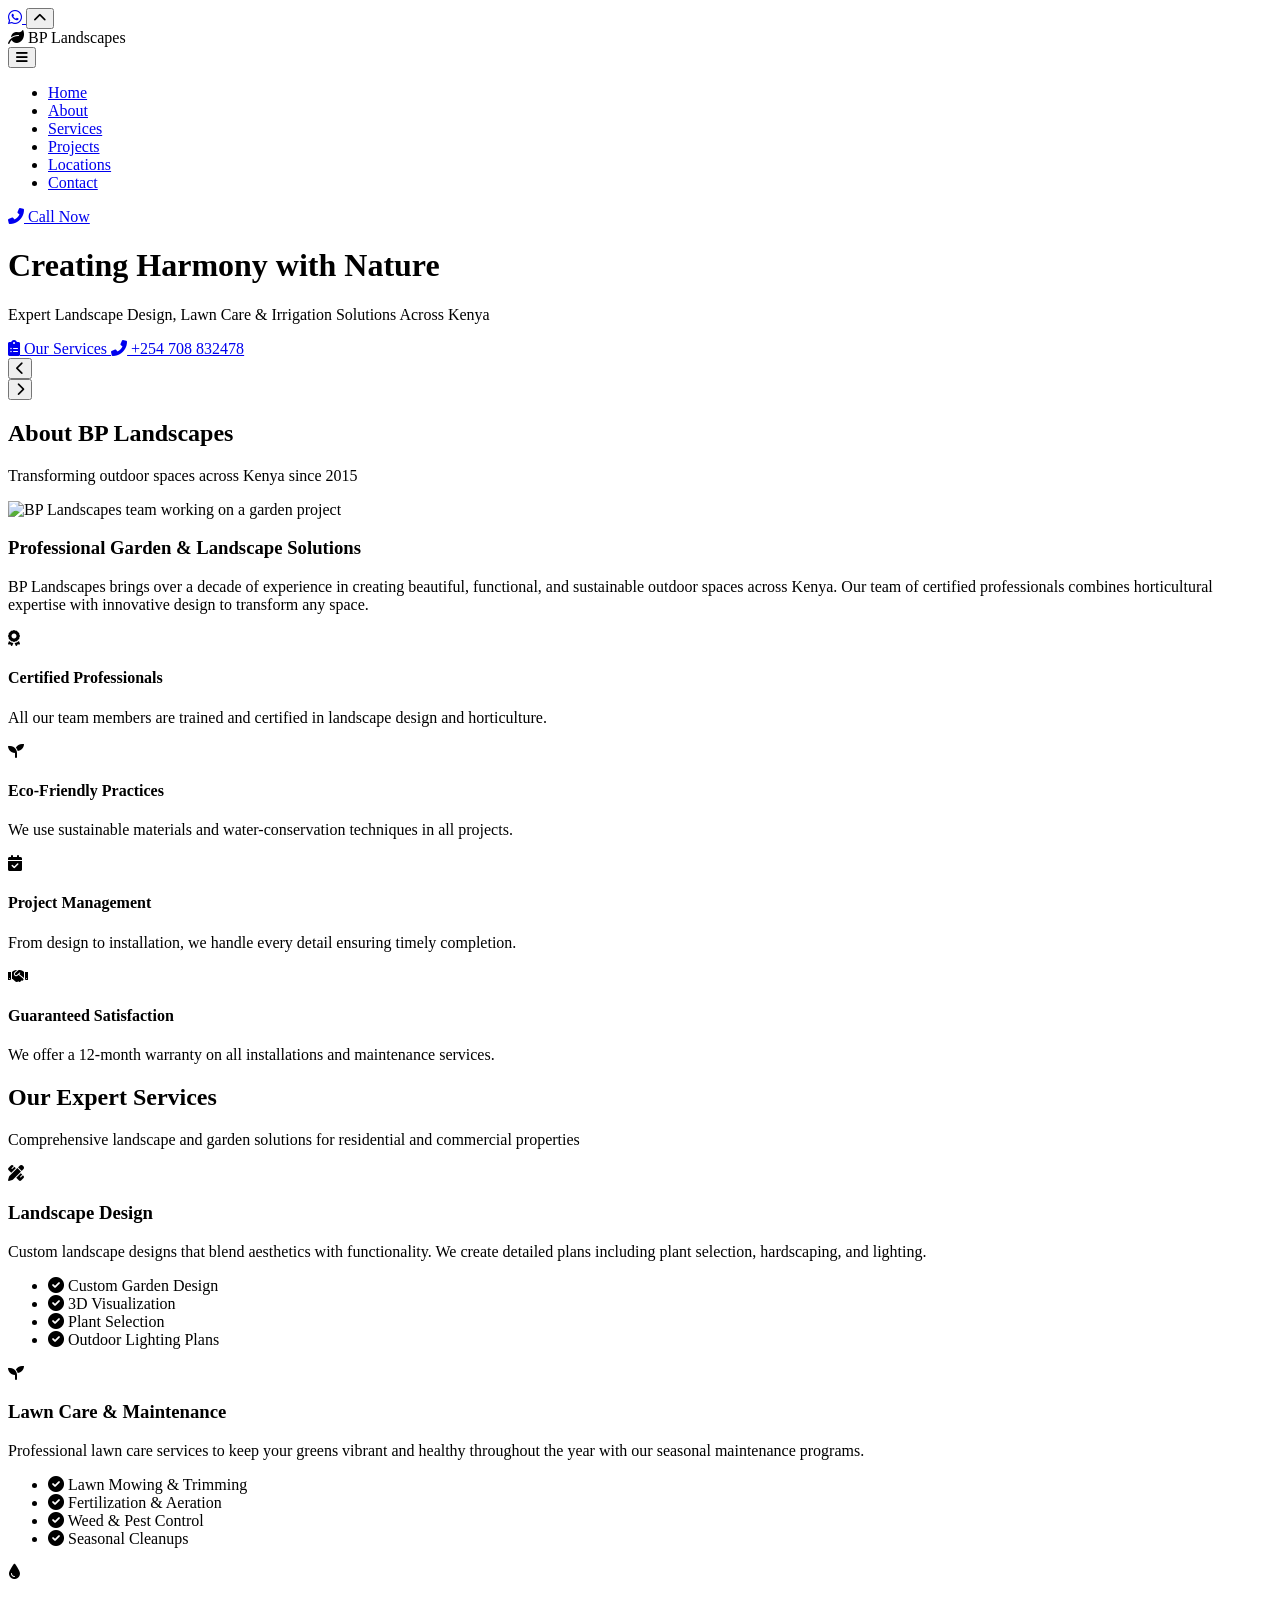
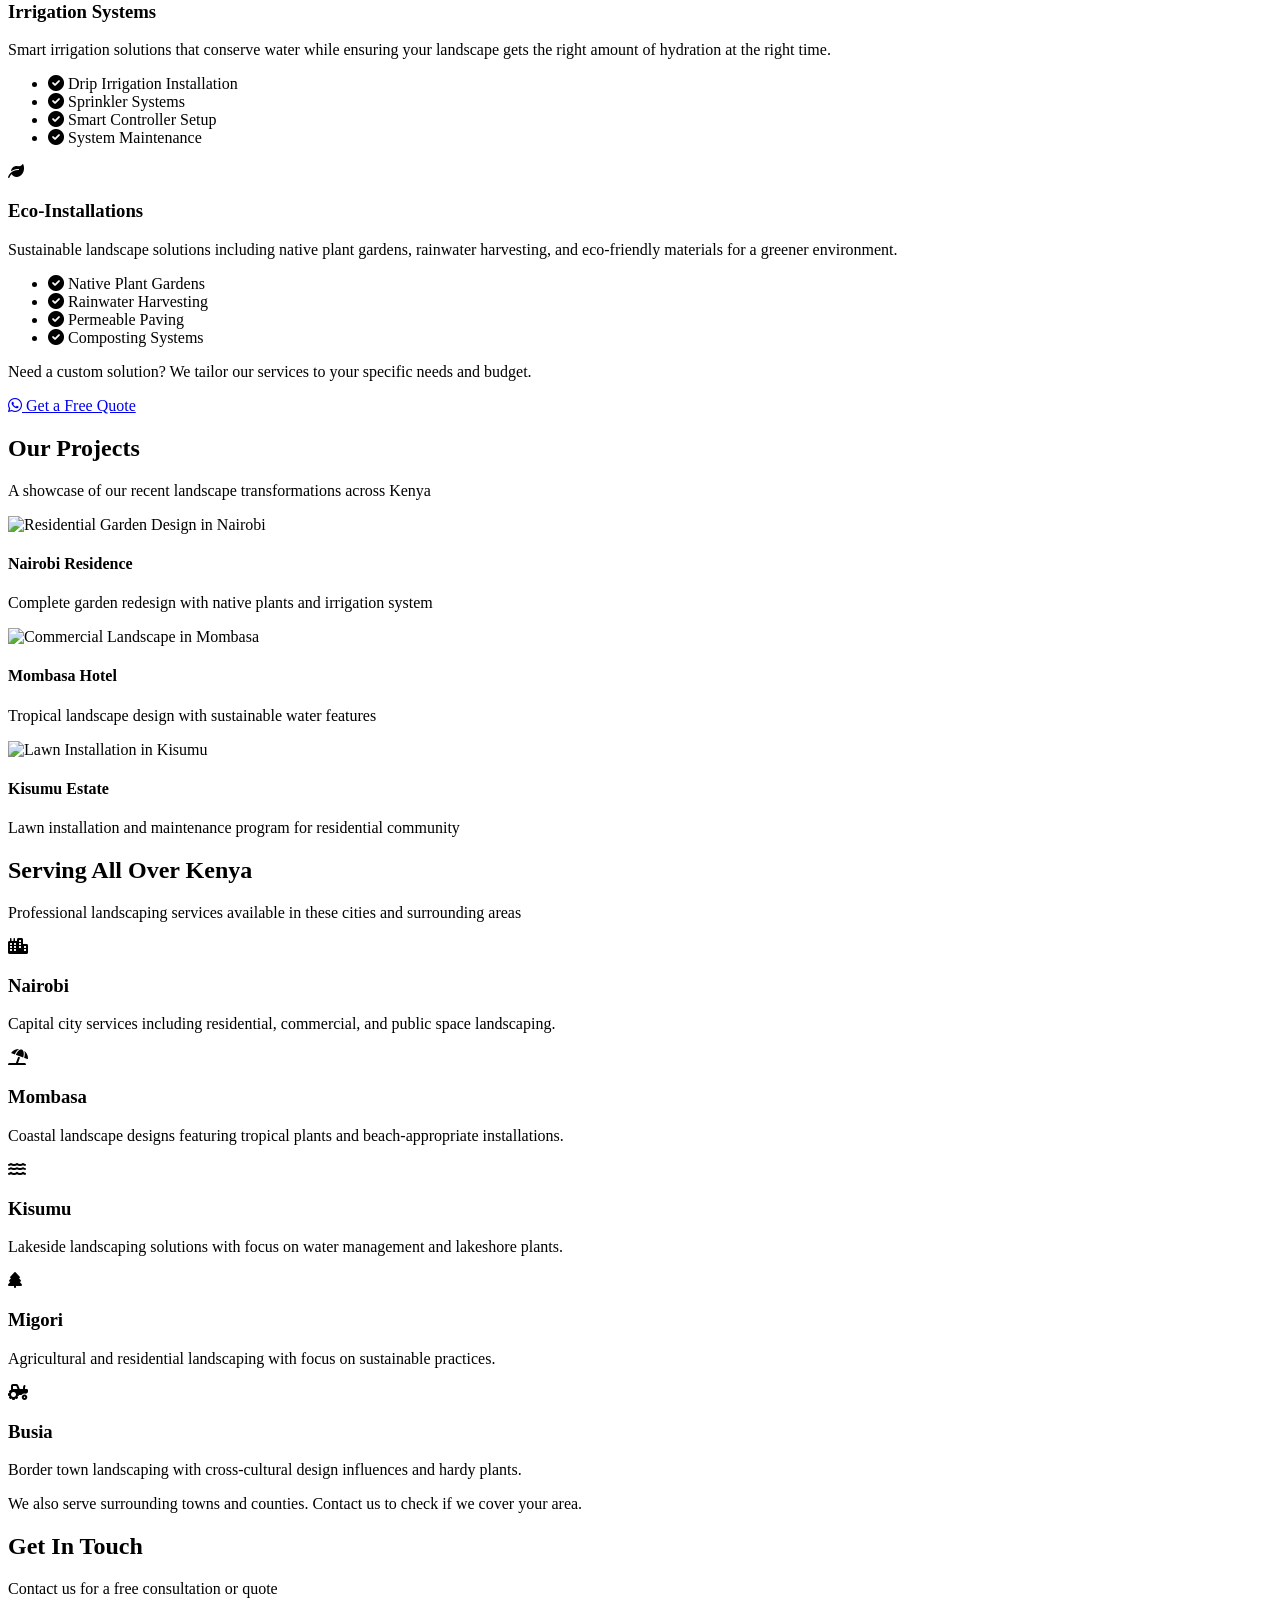
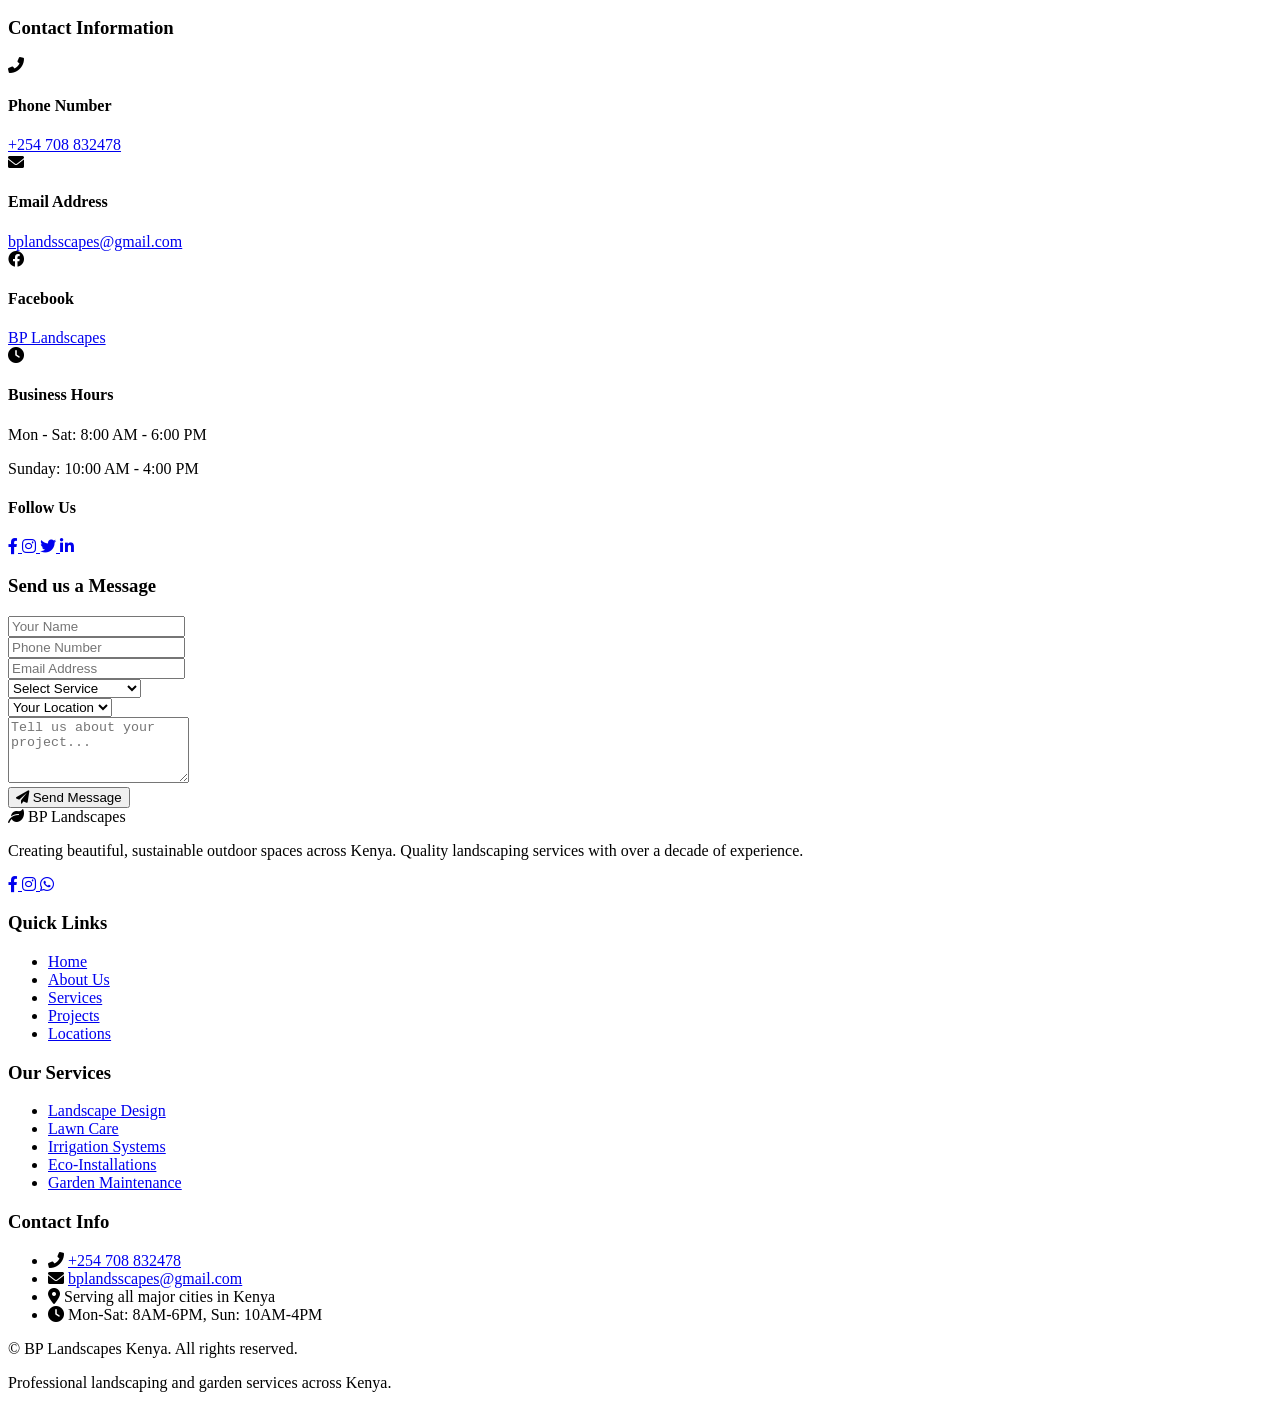
==== index.html @ 26feaac9 "Add initial HTML structure for BP Landscapes website This is a complete HTML document for BP Landsca" ====
<!DOCTYPE html>
<html lang="en">
<head>
    <meta charset="UTF-8">
    <meta name="viewport" content="width=device-width, initial-scale=1.0">
    <title>BP Landscapes | Professional Gardening & Landscape Design Kenya</title>
    <meta name="description" content="Professional landscape design, lawn care, and irrigation services across Kenya. Serving Nairobi, Mombasa, Kisumu, Migori, and Busia.">
    <link rel="stylesheet" href="style.css">
    <link rel="stylesheet" href="https://cdnjs.cloudflare.com/ajax/libs/font-awesome/6.0.0/css/all.min.css">
    <link rel="preconnect" href="https://fonts.googleapis.com">
    <link rel="preconnect" href="https://fonts.gstatic.com" crossorigin>
    <link href="https://fonts.googleapis.com/css2?family=Poppins:wght@300;400;500;600;700;800&family=Open+Sans:wght@300;400;500;600&display=swap" rel="stylesheet">
    <link rel="stylesheet" href="https://cdnjs.cloudflare.com/ajax/libs/animate.css/4.1.1/animate.min.css">
</head>
<body>
    <!-- WhatsApp Floating Button -->
    <a href="https://wa.me/254708832478?text=Hello%20BP%20Landscapes!%20I%20need%20gardening%20services." class="whatsapp-float" target="_blank" aria-label="Chat with us on WhatsApp">
        <i class="fab fa-whatsapp"></i>
    </a>

    <!-- Back to Top Button -->
    <button id="backToTop" class="back-to-top" aria-label="Back to top">
        <i class="fas fa-chevron-up"></i>
    </button>


    <!-- Navigation -->
    <nav id="navbar">
        <div class="nav-container">
            <div class="logo">
                <span class="logo-icon"><i class="fas fa-leaf"></i></span>
                <span class="logo-text">BP <span class="logo-highlight">Landscapes</span></span>
            </div>
            
            <button class="menu-toggle" id="menuToggle" aria-label="Toggle navigation menu">
                <i class="fas fa-bars"></i>
            </button>
            
            <ul class="nav-links" id="navLinks">
                <li><a href="#home" class="nav-link active">Home</a></li>
                <li><a href="#about" class="nav-link">About</a></li>
                <li><a href="#services" class="nav-link">Services</a></li>
                <li><a href="#projects" class="nav-link">Projects</a></li>
                <li><a href="#locations" class="nav-link">Locations</a></li>
                <li><a href="#contact" class="nav-link">Contact</a></li>
            </ul>
            
            <a href="tel:+254708832478" class="cta-nav">
                <i class="fas fa-phone-alt"></i>
                <span>Call Now</span>
            </a>
        </div>
    </nav>

    <!-- Hero Section -->
    <header id="home" class="hero">
        <div class="hero-slider">
            <div class="slide active" style="background-image: url('https://images.pexels.com/photos/21953554/pexels-photo-21953554.jpeg');"></div>
            <div class="slide" style="background-image: url('https://images.pexels.com/photos/7174105/pexels-photo-7174105.jpeg');"></div>
            <div class="slide" style="background-image: url('https://images.pexels.com/photos/4596639/pexels-photo-4596639.jpeg');"></div>
        </div>
        
        <div class="hero-overlay animate__animated animate__fadeIn">
            <h1 class="hero-title">Creating Harmony with <span class="highlight">Nature</span></h1>
            <p class="hero-subtitle">Expert Landscape Design, Lawn Care & Irrigation Solutions Across Kenya</p>
            <div class="hero-btns">
                <a href="#services" class="btn-primary">
                    <i class="fas fa-clipboard-list"></i> Our Services
                </a>
                <a href="tel:+254708832478" class="btn-secondary">
                    <i class="fas fa-phone-alt"></i> +254 708 832478
                </a>
            </div>
        </div>
        
        <div class="slider-controls">
            <button class="slider-btn prev-btn" aria-label="Previous slide">
                <i class="fas fa-chevron-left"></i>
            </button>
            <div class="slider-dots">
                <span class="dot active" data-slide="0"></span>
                <span class="dot" data-slide="1"></span>
                <span class="dot" data-slide="2"></span>
            </div>
            <button class="slider-btn next-btn" aria-label="Next slide">
                <i class="fas fa-chevron-right"></i>
            </button>
        </div>
    </header>

    <!-- About Section -->
    <section id="about" class="section about-section">
        <div class="container">
            <div class="section-header">
                <h2 class="section-title">About <span class="highlight">BP Landscapes</span></h2>
                <p class="section-subtitle">Transforming outdoor spaces across Kenya since 2015</p>
            </div>
            
            <div class="about-content">
                <div class="about-image animate__animated" data-animation="fadeInLeft">
                    <img src="https://images.pexels.com/photos/6509133/pexels-photo-6509133.jpeg" alt="BP Landscapes team working on a garden project">
                </div>
                <div class="about-text animate__animated" data-animation="fadeInRight">
                    <h3>Professional Garden & Landscape Solutions</h3>
                    <p>BP Landscapes brings over a decade of experience in creating beautiful, functional, and sustainable outdoor spaces across Kenya. Our team of certified professionals combines horticultural expertise with innovative design to transform any space.</p>
                    
                    <div class="about-features">
                        <div class="feature">
                            <i class="fas fa-award"></i>
                            <h4>Certified Professionals</h4>
                            <p>All our team members are trained and certified in landscape design and horticulture.</p>
                        </div>
                        <div class="feature">
                            <i class="fas fa-seedling"></i>
                            <h4>Eco-Friendly Practices</h4>
                            <p>We use sustainable materials and water-conservation techniques in all projects.</p>
                        </div>
                        <div class="feature">
                            <i class="fas fa-calendar-check"></i>
                            <h4>Project Management</h4>
                            <p>From design to installation, we handle every detail ensuring timely completion.</p>
                        </div>
                        <div class="feature">
                            <i class="fas fa-handshake"></i>
                            <h4>Guaranteed Satisfaction</h4>
                            <p>We offer a 12-month warranty on all installations and maintenance services.</p>
                        </div>
                    </div>
                </div>
            </div>
        </div>
    </section>

    <!-- Services Section -->
    <section id="services" class="section services-section">
        <div class="container">
            <div class="section-header">
                <h2 class="section-title">Our <span class="highlight">Expert</span> Services</h2>
                <p class="section-subtitle">Comprehensive landscape and garden solutions for residential and commercial properties</p>
            </div>
            
            <div class="services-grid">
                <div class="service-card animate__animated" data-animation="zoomIn">
                    <div class="service-icon">
                        <i class="fas fa-pencil-ruler"></i>
                    </div>
                    <h3>Landscape Design</h3>
                    <p>Custom landscape designs that blend aesthetics with functionality. We create detailed plans including plant selection, hardscaping, and lighting.</p>
                    <ul class="service-list">
                        <li><i class="fas fa-check-circle"></i> Custom Garden Design</li>
                        <li><i class="fas fa-check-circle"></i> 3D Visualization</li>
                        <li><i class="fas fa-check-circle"></i> Plant Selection</li>
                        <li><i class="fas fa-check-circle"></i> Outdoor Lighting Plans</li>
                    </ul>
                </div>
                
                <div class="service-card animate__animated" data-animation="zoomIn" data-animation-delay="200">
                    <div class="service-icon">
                        <i class="fas fa-seedling"></i>
                    </div>
                    <h3>Lawn Care & Maintenance</h3>
                    <p>Professional lawn care services to keep your greens vibrant and healthy throughout the year with our seasonal maintenance programs.</p>
                    <ul class="service-list">
                        <li><i class="fas fa-check-circle"></i> Lawn Mowing & Trimming</li>
                        <li><i class="fas fa-check-circle"></i> Fertilization & Aeration</li>
                        <li><i class="fas fa-check-circle"></i> Weed & Pest Control</li>
                        <li><i class="fas fa-check-circle"></i> Seasonal Cleanups</li>
                    </ul>
                </div>
                
                <div class="service-card animate__animated" data-animation="zoomIn" data-animation-delay="400">
                    <div class="service-icon">
                        <i class="fas fa-tint"></i>
                    </div>
                    <h3>Irrigation Systems</h3>
                    <p>Smart irrigation solutions that conserve water while ensuring your landscape gets the right amount of hydration at the right time.</p>
                    <ul class="service-list">
                        <li><i class="fas fa-check-circle"></i> Drip Irrigation Installation</li>
                        <li><i class="fas fa-check-circle"></i> Sprinkler Systems</li>
                        <li><i class="fas fa-check-circle"></i> Smart Controller Setup</li>
                        <li><i class="fas fa-check-circle"></i> System Maintenance</li>
                    </ul>
                </div>
                
                <div class="service-card animate__animated" data-animation="zoomIn" data-animation-delay="600">
                    <div class="service-icon">
                        <i class="fas fa-leaf"></i>
                    </div>
                    <h3>Eco-Installations</h3>
                    <p>Sustainable landscape solutions including native plant gardens, rainwater harvesting, and eco-friendly materials for a greener environment.</p>
                    <ul class="service-list">
                        <li><i class="fas fa-check-circle"></i> Native Plant Gardens</li>
                        <li><i class="fas fa-check-circle"></i> Rainwater Harvesting</li>
                        <li><i class="fas fa-check-circle"></i> Permeable Paving</li>
                        <li><i class="fas fa-check-circle"></i> Composting Systems</li>
                    </ul>
                </div>
            </div>
            
            <div class="services-cta">
                <p>Need a custom solution? We tailor our services to your specific needs and budget.</p>
                <a href="https://wa.me/254708832478" class="btn-primary">
                    <i class="fab fa-whatsapp"></i> Get a Free Quote
                </a>
            </div>
        </div>
    </section>

    <!-- Projects Gallery -->
    <section id="projects" class="section projects-section">
        <div class="container">
            <div class="section-header">
                <h2 class="section-title">Our <span class="highlight">Projects</span></h2>
                <p class="section-subtitle">A showcase of our recent landscape transformations across Kenya</p>
            </div>
            
            <div class="projects-grid">
                <div class="project-card animate__animated" data-animation="fadeInUp">
                    <div class="project-image">
                        <img src="https://images.unsplash.com/photo-1585320806297-9794b3e4eeae?ixlib=rb-4.0.3&ixid=M3wxMjA3fDB8MHxwaG90by1wYWdlfHx8fGVufDB8fHx8fA%3D%3D&auto=format&fit=crop&w=2080&q=80" alt="Residential Garden Design in Nairobi">
                        <div class="project-overlay">
                            <h4>Nairobi Residence</h4>
                            <p>Complete garden redesign with native plants and irrigation system</p>
                        </div>
                    </div>
                </div>
                
                <div class="project-card animate__animated" data-animation="fadeInUp" data-animation-delay="200">
                    <div class="project-image">
                        <img src="https://images.pexels.com/photos/7656745/pexels-photo-7656745.jpeg" alt="Commercial Landscape in Mombasa">
                        <div class="project-overlay">
                            <h4>Mombasa Hotel</h4>
                            <p>Tropical landscape design with sustainable water features</p>
                        </div>
                    </div>
                </div>
                
                <div class="project-card animate__animated" data-animation="fadeInUp" data-animation-delay="400">
                    <div class="project-image">
                        <img src="https://images.pexels.com/photos/4207905/pexels-photo-4207905.jpeg" alt="Lawn Installation in Kisumu">
                        <div class="project-overlay">
                            <h4>Kisumu Estate</h4>
                            <p>Lawn installation and maintenance program for residential community</p>
                        </div>
                    </div>
                </div>
            </div>
        </div>
    </section>

    <!-- Locations Section -->
    <section id="locations" class="section locations-section">
        <div class="container">
            <div class="section-header">
                <h2 class="section-title">Serving <span class="highlight">All Over</span> Kenya</h2>
                <p class="section-subtitle">Professional landscaping services available in these cities and surrounding areas</p>
            </div>
            
            <div class="locations-grid">
                <div class="location-card animate__animated" data-animation="flipInY">
                    <div class="location-icon">
                        <i class="fas fa-city"></i>
                    </div>
                    <h3>Nairobi</h3>
                    <p>Capital city services including residential, commercial, and public space landscaping.</p>
                </div>
                
                <div class="location-card animate__animated" data-animation="flipInY" data-animation-delay="200">
                    <div class="location-icon">
                        <i class="fas fa-umbrella-beach"></i>
                    </div>
                    <h3>Mombasa</h3>
                    <p>Coastal landscape designs featuring tropical plants and beach-appropriate installations.</p>
                </div>
                
                <div class="location-card animate__animated" data-animation="flipInY" data-animation-delay="400">
                    <div class="location-icon">
                        <i class="fas fa-water"></i>
                    </div>
                    <h3>Kisumu</h3>
                    <p>Lakeside landscaping solutions with focus on water management and lakeshore plants.</p>
                </div>
                
                <div class="location-card animate__animated" data-animation="flipInY" data-animation-delay="600">
                    <div class="location-icon">
                        <i class="fas fa-tree"></i>
                    </div>
                    <h3>Migori</h3>
                    <p>Agricultural and residential landscaping with focus on sustainable practices.</p>
                </div>
                
                <div class="location-card animate__animated" data-animation="flipInY" data-animation-delay="800">
                    <div class="location-icon">
                        <i class="fas fa-tractor"></i>
                    </div>
                    <h3>Busia</h3>
                    <p>Border town landscaping with cross-cultural design influences and hardy plants.</p>
                </div>
            </div>
            
            <div class="locations-cta">
                <p>We also serve surrounding towns and counties. Contact us to check if we cover your area.</p>
            </div>
        </div>
    </section>

    <!-- Contact Section -->
    <section id="contact" class="section contact-section">
        <div class="container">
            <div class="section-header">
                <h2 class="section-title">Get In <span class="highlight">Touch</span></h2>
                <p class="section-subtitle">Contact us for a free consultation or quote</p>
            </div>
            
            <div class="contact-content">
                <div class="contact-info animate__animated" data-animation="fadeInLeft">
                    <h3>Contact Information</h3>
                    <div class="contact-details">
                        <div class="contact-item">
                            <i class="fas fa-phone-alt"></i>
                            <div>
                                <h4>Phone Number</h4>
                                <a href="tel:+254708832478">+254 708 832478</a>
                            </div>
                        </div>
                        
                        <div class="contact-item">
                            <i class="fas fa-envelope"></i>
                            <div>
                                <h4>Email Address</h4>
                                <a href="mailto:bplandsscapes@gmail.com">bplandsscapes@gmail.com</a>
                            </div>
                        </div>
                        
                        <div class="contact-item">
                            <i class="fab fa-facebook"></i>
                            <div>
                                <h4>Facebook</h4>
                                <a href="https://facebook.com" target="_blank">BP Landscapes</a>
                            </div>
                        </div>
                        
                        <div class="contact-item">
                            <i class="fas fa-clock"></i>
                            <div>
                                <h4>Business Hours</h4>
                                <p>Mon - Sat: 8:00 AM - 6:00 PM</p>
                                <p>Sunday: 10:00 AM - 4:00 PM</p>
                            </div>
                        </div>
                    </div>
                    
                    <div class="contact-social">
                        <h4>Follow Us</h4>
                        <div class="social-icons">
                            <a href="https://facebook.com" target="_blank" aria-label="Facebook">
                                <i class="fab fa-facebook-f"></i>
                            </a>
                            <a href="https://instagram.com" target="_blank" aria-label="Instagram">
                                <i class="fab fa-instagram"></i>
                            </a>
                            <a href="https://twitter.com" target="_blank" aria-label="Twitter">
                                <i class="fab fa-twitter"></i>
                            </a>
                            <a href="https://linkedin.com" target="_blank" aria-label="LinkedIn">
                                <i class="fab fa-linkedin-in"></i>
                            </a>
                        </div>
                    </div>
                </div>
                
                <div class="contact-form animate__animated" data-animation="fadeInRight">
                    <h3>Send us a Message</h3>
                    <form id="contactForm">
                        <div class="form-group">
                            <input type="text" id="name" placeholder="Your Name" required>
                        </div>
                        
                        <div class="form-group">
                            <input type="tel" id="phone" placeholder="Phone Number" required>
                        </div>
                        
                        <div class="form-group">
                            <input type="email" id="email" placeholder="Email Address" required>
                        </div>
                        
                        <div class="form-group">
                            <select id="service" required>
                                <option value="" disabled selected>Select Service</option>
                                <option value="design">Landscape Design</option>
                                <option value="lawn">Lawn Care</option>
                                <option value="irrigation">Irrigation System</option>
                                <option value="eco">Eco-Installations</option>
                                <option value="other">Other</option>
                            </select>
                        </div>
                        
                        <div class="form-group">
                            <select id="location" required>
                                <option value="" disabled selected>Your Location</option>
                                <option value="nairobi">Nairobi</option>
                                <option value="mombasa">Mombasa</option>
                                <option value="kisumu">Kisumu</option>
                                <option value="migori">Migori</option>
                                <option value="busia">Busia</option>
                                <option value="other">Other</option>
                            </select>
                        </div>
                        
                        <div class="form-group">
                            <textarea id="message" rows="4" placeholder="Tell us about your project..."></textarea>
                        </div>
                        
                        <button type="submit" class="btn-primary">
                            <i class="fas fa-paper-plane"></i> Send Message
                        </button>
                    </form>
                </div>
            </div>
        </div>
    </section>

    <!-- Footer -->
    <footer class="footer">
        <div class="container">
            <div class="footer-content">
                <div class="footer-column">
                    <div class="footer-logo">
                        <i class="fas fa-leaf"></i>
                        <span>BP <span class="logo-highlight">Landscapes</span></span>
                    </div>
                    <p>Creating beautiful, sustainable outdoor spaces across Kenya. Quality landscaping services with over a decade of experience.</p>
                    <div class="footer-social">
                        <a href="https://facebook.com" target="_blank" aria-label="Facebook">
                            <i class="fab fa-facebook-f"></i>
                        </a>
                        <a href="https://instagram.com" target="_blank" aria-label="Instagram">
                            <i class="fab fa-instagram"></i>
                        </a>
                        <a href="https://wa.me/254708832478" target="_blank" aria-label="WhatsApp">
                            <i class="fab fa-whatsapp"></i>
                        </a>
                    </div>
                </div>
                
                <div class="footer-column">
                    <h3>Quick Links</h3>
                    <ul class="footer-links">
                        <li><a href="#home">Home</a></li>
                        <li><a href="#about">About Us</a></li>
                        <li><a href="#services">Services</a></li>
                        <li><a href="#projects">Projects</a></li>
                        <li><a href="#locations">Locations</a></li>
                    </ul>
                </div>
                
                <div class="footer-column">
                    <h3>Our Services</h3>
                    <ul class="footer-links">
                        <li><a href="#services">Landscape Design</a></li>
                        <li><a href="#services">Lawn Care</a></li>
                        <li><a href="#services">Irrigation Systems</a></li>
                        <li><a href="#services">Eco-Installations</a></li>
                        <li><a href="#services">Garden Maintenance</a></li>
                    </ul>
                </div>
                
                <div class="footer-column">
                    <h3>Contact Info</h3>
                    <ul class="footer-contact">
                        <li><i class="fas fa-phone-alt"></i> <a href="tel:+254708832478">+254 708 832478</a></li>
                        <li><i class="fas fa-envelope"></i> <a href="mailto:bplandsscapes@gmail.com">bplandsscapes@gmail.com</a></li>
                        <li><i class="fas fa-map-marker-alt"></i> Serving all major cities in Kenya</li>
                        <li><i class="fas fa-clock"></i> Mon-Sat: 8AM-6PM, Sun: 10AM-4PM</li>
                    </ul>
                </div>
            </div>
            
            <div class="footer-bottom">
                <p>&copy; <span id="currentYear"></span> BP Landscapes Kenya. All rights reserved.</p>
                <p>Professional landscaping and garden services across Kenya.</p>
            </div>
        </div>
    </footer>

    <script src="main.js"></script>
</body>
</html>
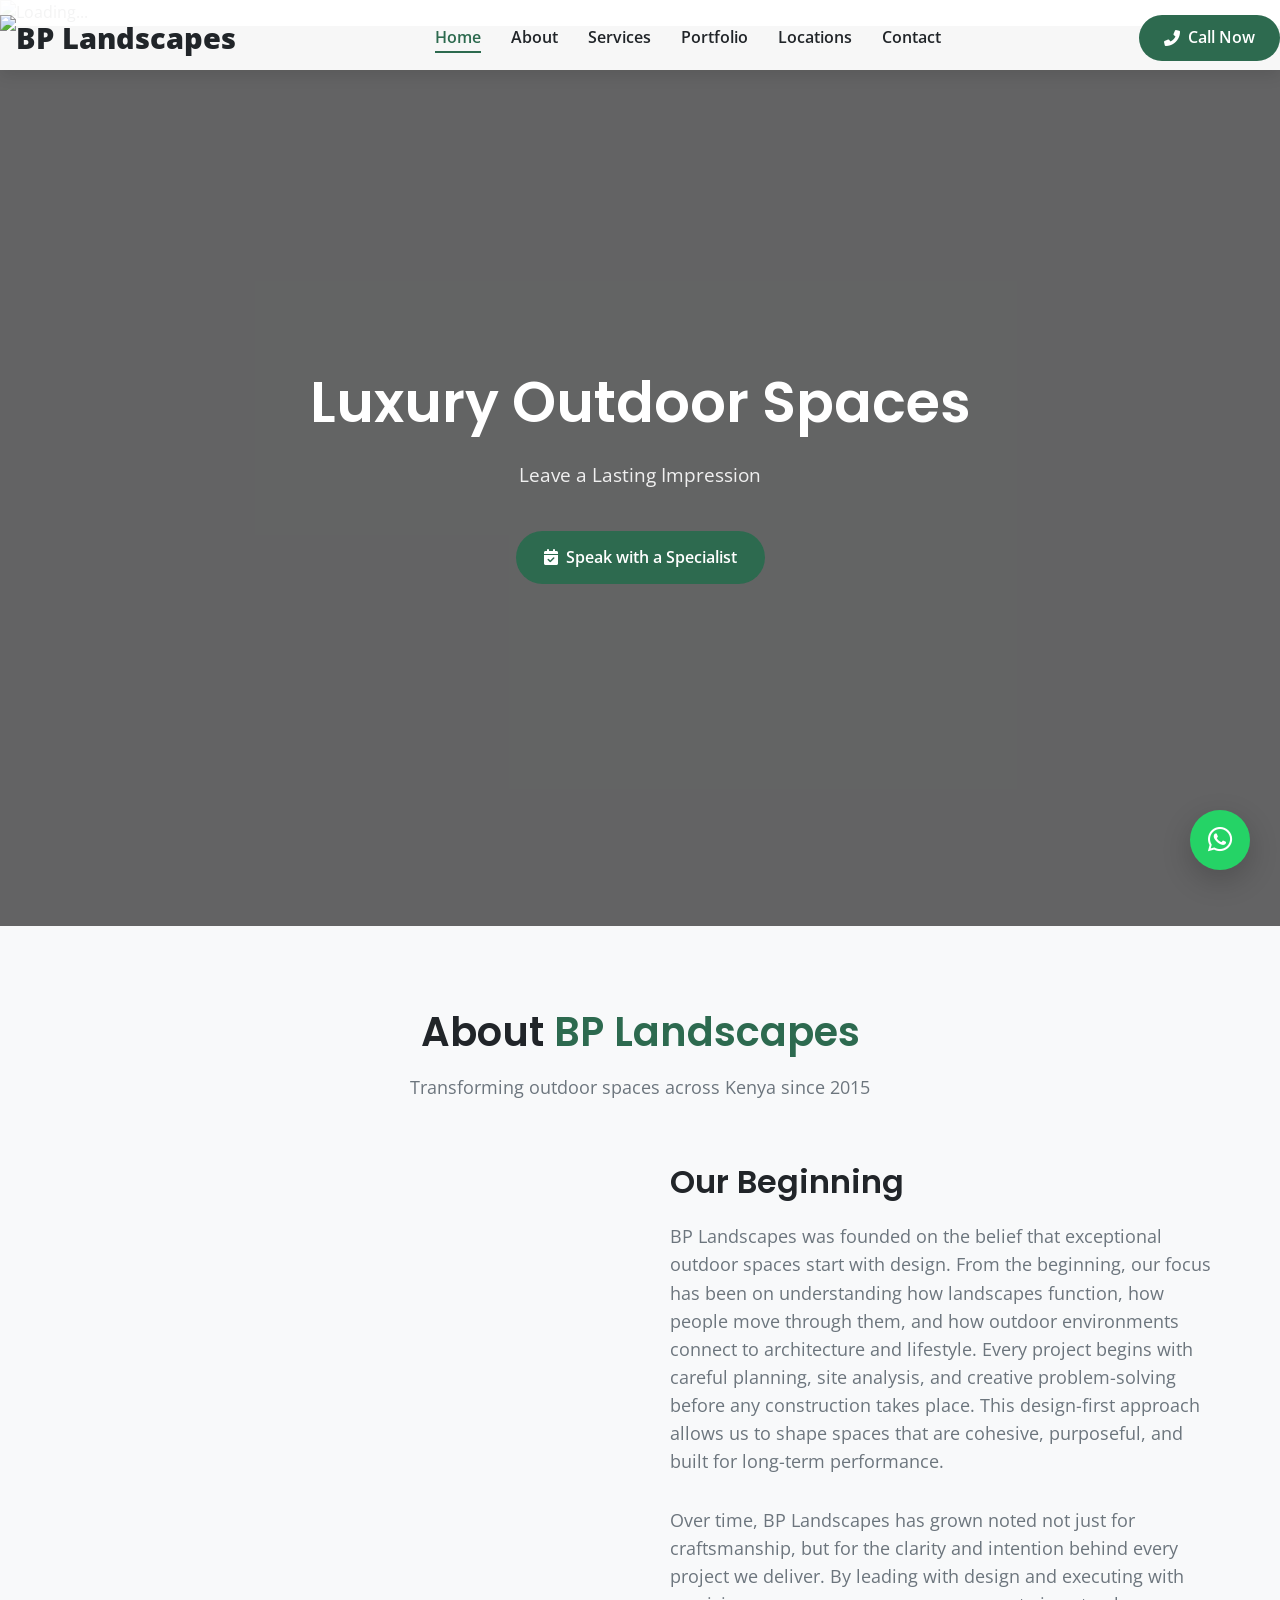
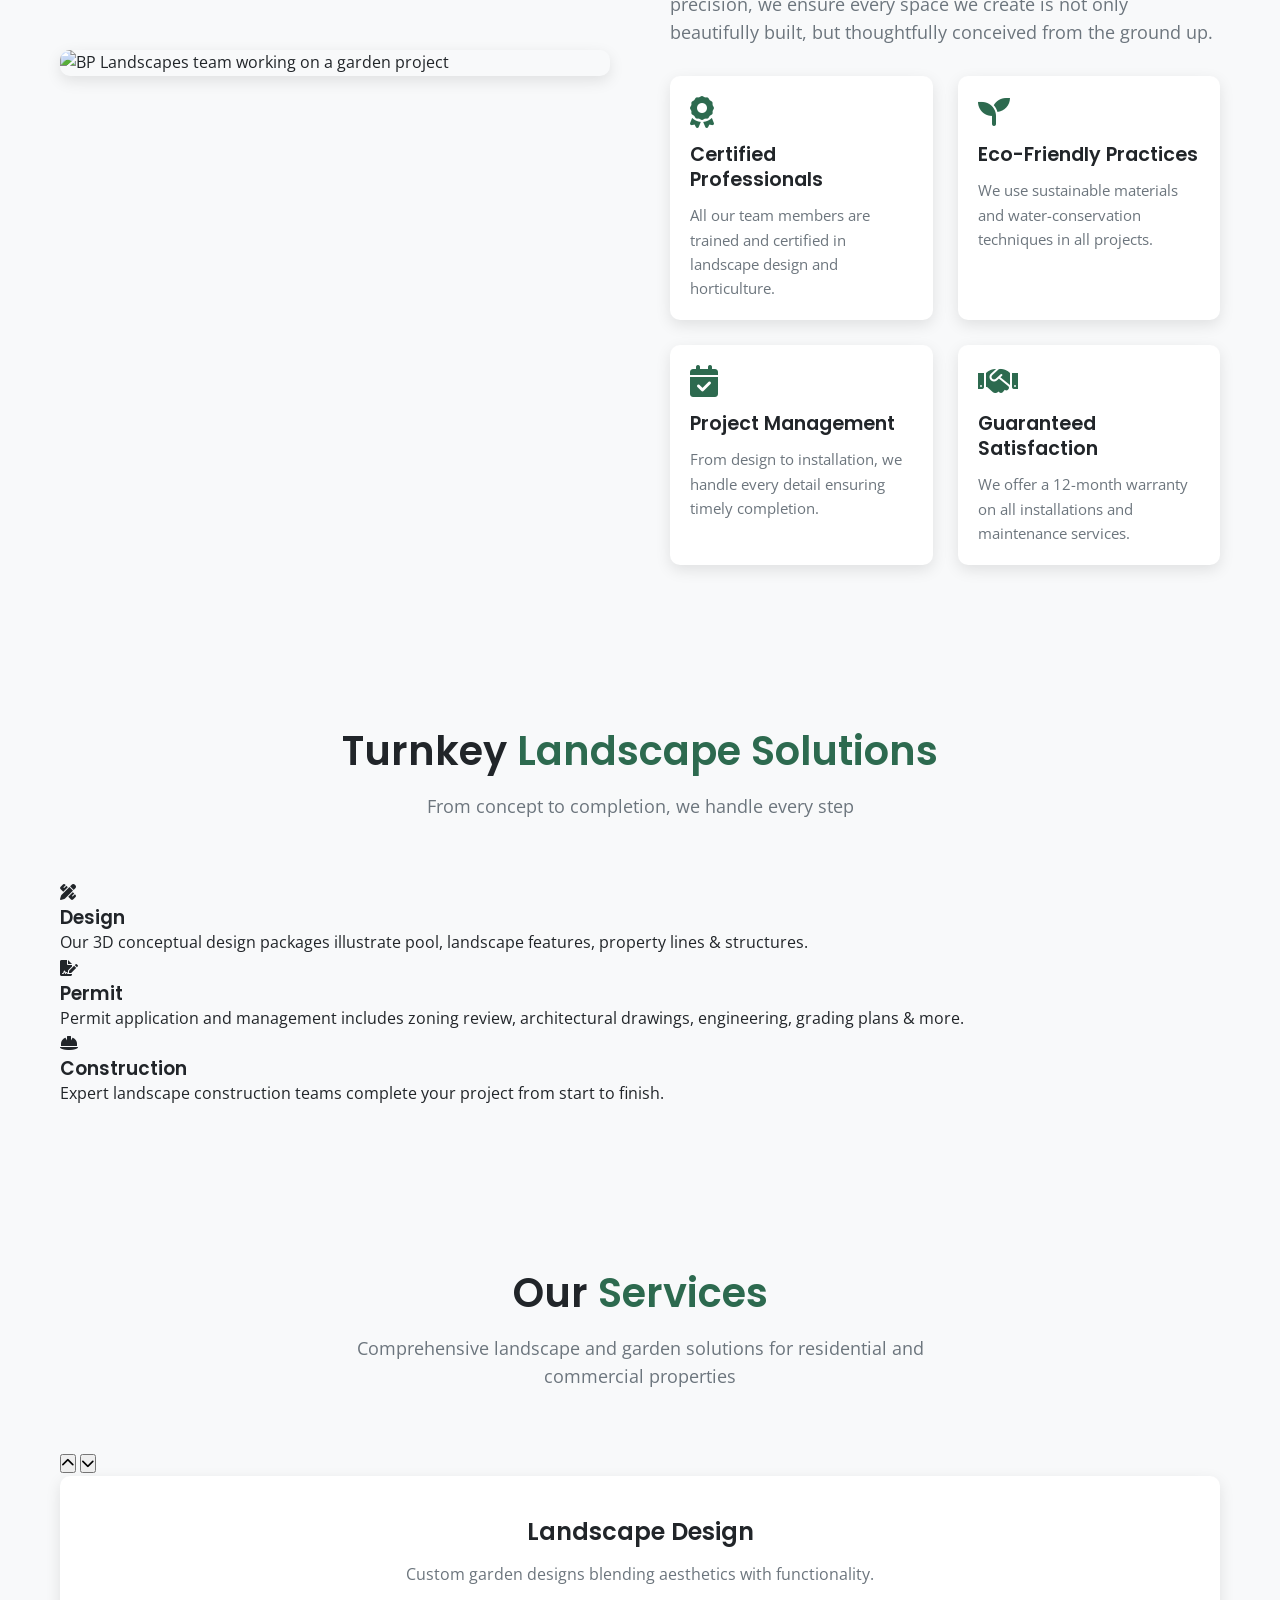
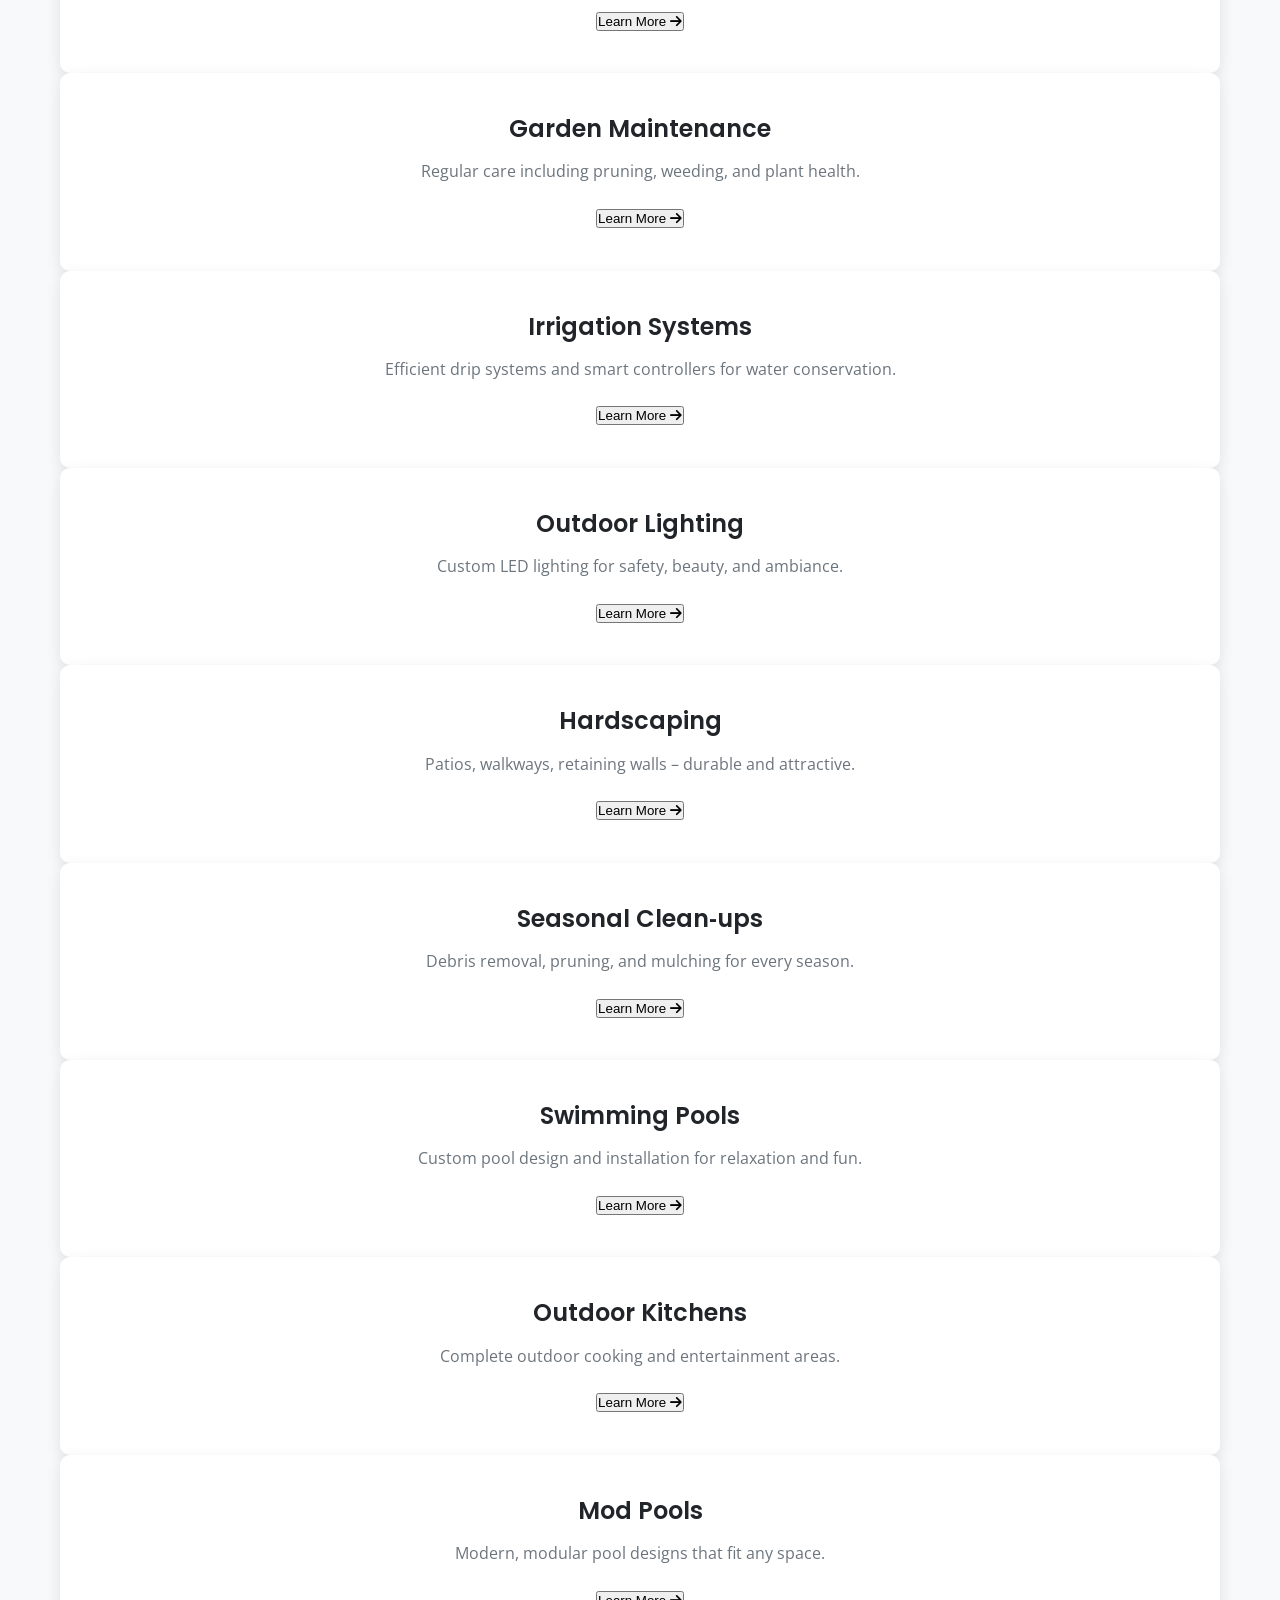
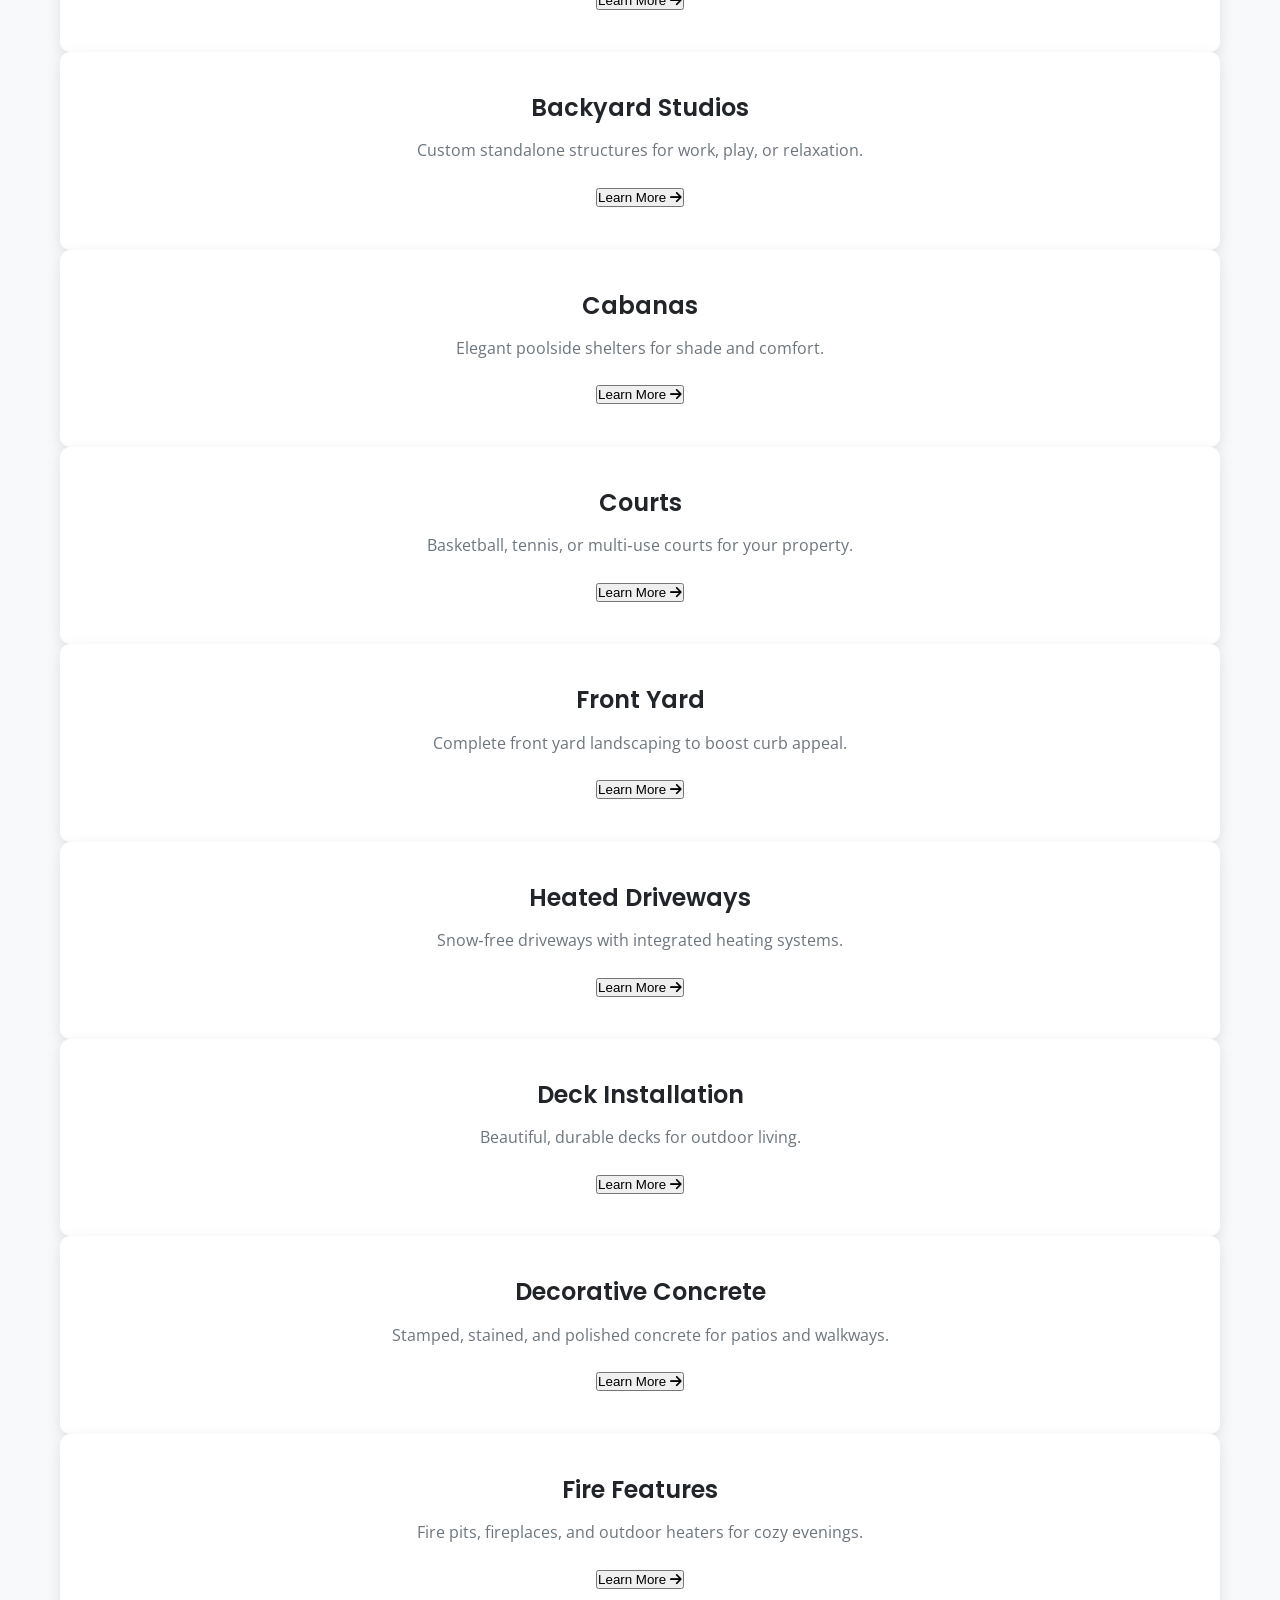
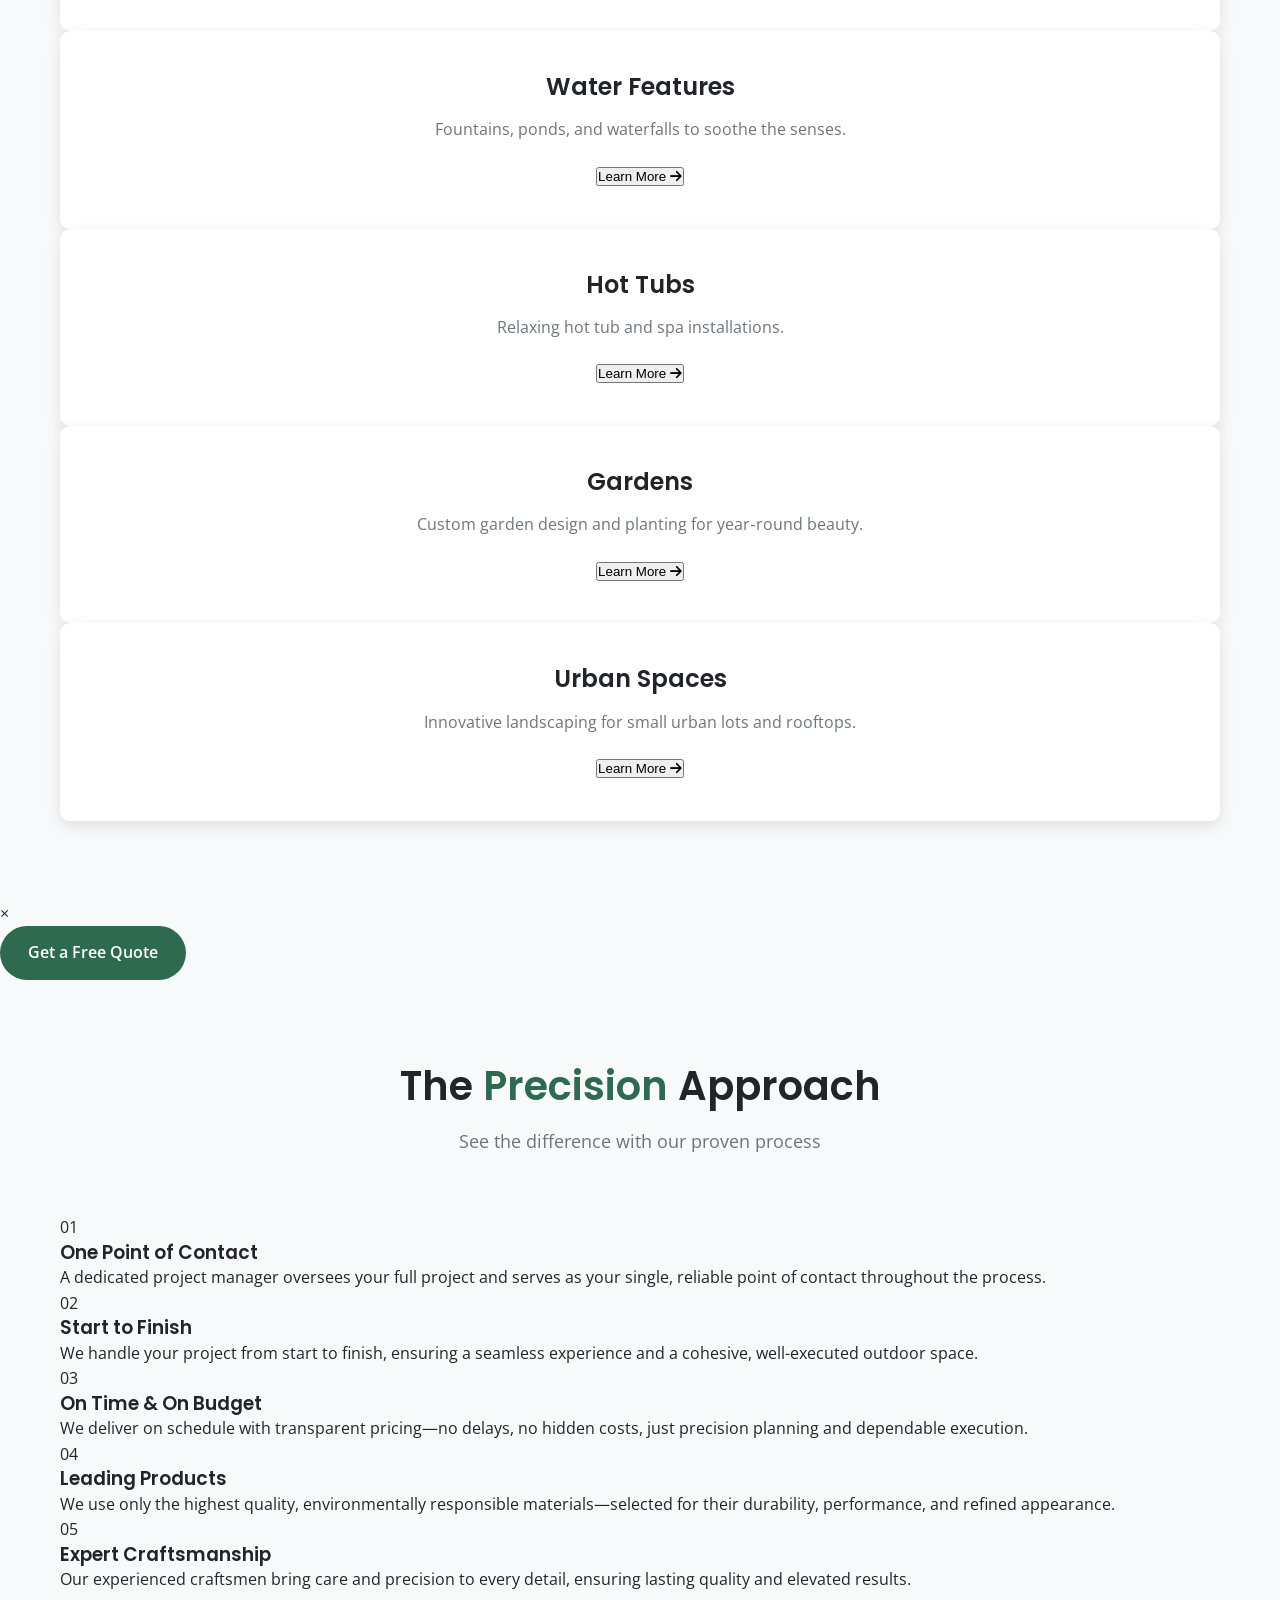
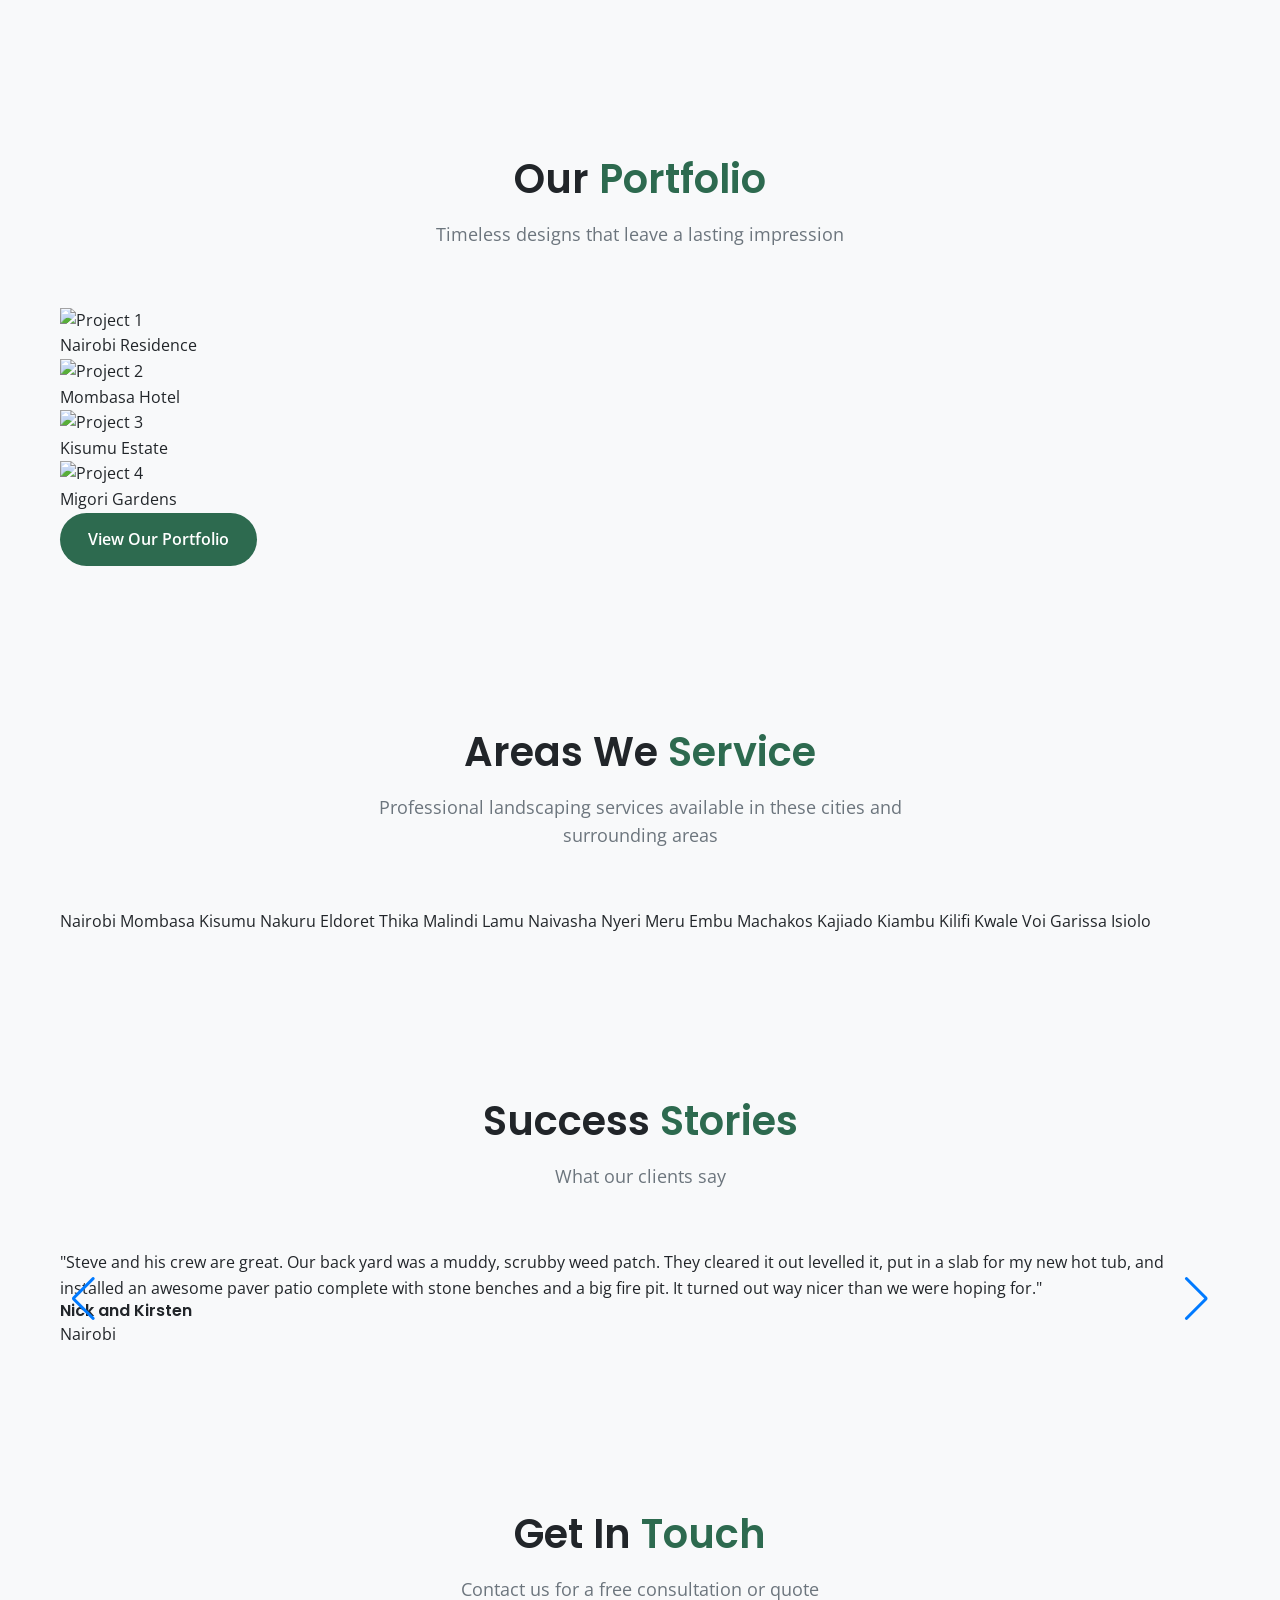
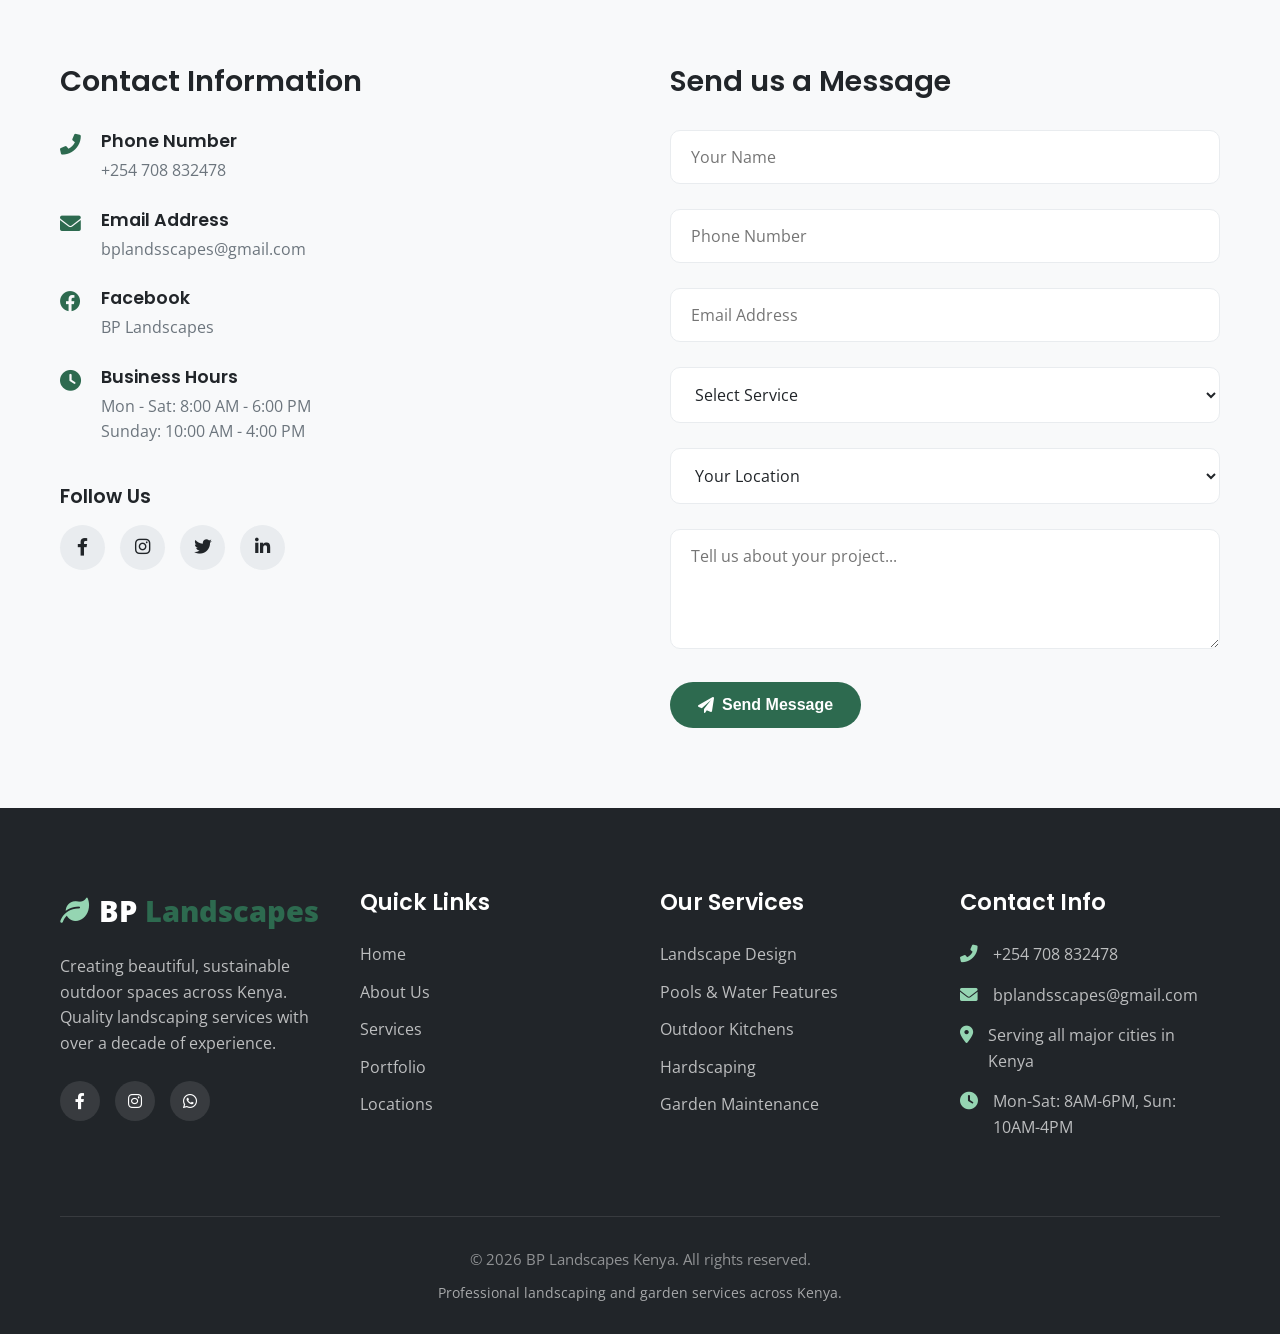
==== commit 5452ff33: "Update index.html" ====
--- a/index.html
+++ b/index.html
@@ -4,15 +4,22 @@
     <meta charset="UTF-8">
     <meta name="viewport" content="width=device-width, initial-scale=1.0">
     <title>BP Landscapes | Professional Gardening & Landscape Design Kenya</title>
-    <meta name="description" content="Professional landscape design, lawn care, and irrigation services across Kenya. Serving Nairobi, Mombasa, Kisumu, Migori, and Busia.">
+    <meta name="description" content="Professional landscape design, lawn care, and irrigation services across Kenya. Serving Nairobi, Mombasa, Kisumu, and beyond.">
     <link rel="stylesheet" href="style.css">
     <link rel="stylesheet" href="https://cdnjs.cloudflare.com/ajax/libs/font-awesome/6.0.0/css/all.min.css">
     <link rel="preconnect" href="https://fonts.googleapis.com">
     <link rel="preconnect" href="https://fonts.gstatic.com" crossorigin>
     <link href="https://fonts.googleapis.com/css2?family=Poppins:wght@300;400;500;600;700;800&family=Open+Sans:wght@300;400;500;600&display=swap" rel="stylesheet">
     <link rel="stylesheet" href="https://cdnjs.cloudflare.com/ajax/libs/animate.css/4.1.1/animate.min.css">
+    <!-- Swiper for testimonials -->
+    <link rel="stylesheet" href="https://cdn.jsdelivr.net/npm/swiper@11/swiper-bundle.min.css" />
 </head>
 <body>
+    <!-- Preloader -->
+    <div id="preloader" class="preloader">
+        <img src="loader.png" alt="Loading...">
+    </div>
+
     <!-- WhatsApp Floating Button -->
     <a href="https://wa.me/254708832478?text=Hello%20BP%20Landscapes!%20I%20need%20gardening%20services." class="whatsapp-float" target="_blank" aria-label="Chat with us on WhatsApp">
         <i class="fab fa-whatsapp"></i>
@@ -23,13 +30,11 @@
         <i class="fas fa-chevron-up"></i>
     </button>
 
-
     <!-- Navigation -->
     <nav id="navbar">
         <div class="nav-container">
             <div class="logo">
-                <span class="logo-icon"><i class="fas fa-leaf"></i></span>
-                <span class="logo-text">BP <span class="logo-highlight">Landscapes</span></span>
+                <img src="logo.png" alt="BP Landscapes" class="logo-img">
             </div>
             
             <button class="menu-toggle" id="menuToggle" aria-label="Toggle navigation menu">
@@ -40,7 +45,7 @@
                 <li><a href="#home" class="nav-link active">Home</a></li>
                 <li><a href="#about" class="nav-link">About</a></li>
                 <li><a href="#services" class="nav-link">Services</a></li>
-                <li><a href="#projects" class="nav-link">Projects</a></li>
+                <li><a href="#portfolio" class="nav-link">Portfolio</a></li>
                 <li><a href="#locations" class="nav-link">Locations</a></li>
                 <li><a href="#contact" class="nav-link">Contact</a></li>
             </ul>
@@ -52,39 +57,21 @@
         </div>
     </nav>
 
-    <!-- Hero Section -->
+    <!-- Hero Section with Video Background -->
     <header id="home" class="hero">
-        <div class="hero-slider">
-            <div class="slide active" style="background-image: url('https://images.pexels.com/photos/21953554/pexels-photo-21953554.jpeg');"></div>
-            <div class="slide" style="background-image: url('https://images.pexels.com/photos/7174105/pexels-photo-7174105.jpeg');"></div>
-            <div class="slide" style="background-image: url('https://images.pexels.com/photos/4596639/pexels-photo-4596639.jpeg');"></div>
-        </div>
+        <video class="hero-video" autoplay muted loop playsinline poster="https://images.pexels.com/photos/21953554/pexels-photo-21953554.jpeg">
+            <source src="https://videos.pexels.com/video-files/3195398/3195398-uhd_3840_2160_30fps.mp4" type="video/mp4">
+            Your browser does not support the video tag.
+        </video>
         
         <div class="hero-overlay animate__animated animate__fadeIn">
-            <h1 class="hero-title">Creating Harmony with <span class="highlight">Nature</span></h1>
-            <p class="hero-subtitle">Expert Landscape Design, Lawn Care & Irrigation Solutions Across Kenya</p>
+            <h1 class="hero-title">Luxury Outdoor Spaces</h1>
+            <p class="hero-subtitle">Leave a Lasting Impression</p>
             <div class="hero-btns">
-                <a href="#services" class="btn-primary">
-                    <i class="fas fa-clipboard-list"></i> Our Services
+                <a href="#contact" class="btn-primary">
+                    <i class="fas fa-calendar-check"></i> Speak with a Specialist
                 </a>
-                <a href="tel:+254708832478" class="btn-secondary">
-                    <i class="fas fa-phone-alt"></i> +254 708 832478
-                </a>
-            </div>
-        </div>
-        
-        <div class="slider-controls">
-            <button class="slider-btn prev-btn" aria-label="Previous slide">
-                <i class="fas fa-chevron-left"></i>
-            </button>
-            <div class="slider-dots">
-                <span class="dot active" data-slide="0"></span>
-                <span class="dot" data-slide="1"></span>
-                <span class="dot" data-slide="2"></span>
-            </div>
-            <button class="slider-btn next-btn" aria-label="Next slide">
-                <i class="fas fa-chevron-right"></i>
-            </button>
+            </div>
         </div>
     </header>
 
@@ -101,8 +88,9 @@
                     <img src="https://images.pexels.com/photos/6509133/pexels-photo-6509133.jpeg" alt="BP Landscapes team working on a garden project">
                 </div>
                 <div class="about-text animate__animated" data-animation="fadeInRight">
-                    <h3>Professional Garden & Landscape Solutions</h3>
-                    <p>BP Landscapes brings over a decade of experience in creating beautiful, functional, and sustainable outdoor spaces across Kenya. Our team of certified professionals combines horticultural expertise with innovative design to transform any space.</p>
+                    <h3>Our Beginning</h3>
+                    <p>BP Landscapes was founded on the belief that exceptional outdoor spaces start with design. From the beginning, our focus has been on understanding how landscapes function, how people move through them, and how outdoor environments connect to architecture and lifestyle. Every project begins with careful planning, site analysis, and creative problem-solving before any construction takes place. This design-first approach allows us to shape spaces that are cohesive, purposeful, and built for long-term performance.</p>
+                    <p>Over time, BP Landscapes has grown noted not just for craftsmanship, but for the clarity and intention behind every project we deliver. By leading with design and executing with precision, we ensure every space we create is not only beautifully built, but thoughtfully conceived from the ground up.</p>
                     
                     <div class="about-features">
                         <div class="feature">
@@ -131,175 +119,392 @@
         </div>
     </section>
 
-    <!-- Services Section -->
+    <!-- Turnkey Landscape Solutions -->
+    <section class="section turnkey-section">
+        <div class="container">
+            <div class="section-header">
+                <h2 class="section-title">Turnkey <span class="highlight">Landscape Solutions</span></h2>
+                <p class="section-subtitle">From concept to completion, we handle every step</p>
+            </div>
+            <div class="turnkey-grid">
+                <div class="turnkey-card">
+                    <div class="turnkey-icon"><i class="fas fa-pencil-ruler"></i></div>
+                    <h3>Design</h3>
+                    <p>Our 3D conceptual design packages illustrate pool, landscape features, property lines & structures.</p>
+                </div>
+                <div class="turnkey-card">
+                    <div class="turnkey-icon"><i class="fas fa-file-signature"></i></div>
+                    <h3>Permit</h3>
+                    <p>Permit application and management includes zoning review, architectural drawings, engineering, grading plans & more.</p>
+                </div>
+                <div class="turnkey-card">
+                    <div class="turnkey-icon"><i class="fas fa-hard-hat"></i></div>
+                    <h3>Construction</h3>
+                    <p>Expert landscape construction teams complete your project from start to finish.</p>
+                </div>
+            </div>
+        </div>
+    </section>
+
+    <!-- Services Section – VERTICAL CAROUSEL with Pexels images -->
     <section id="services" class="section services-section">
         <div class="container">
             <div class="section-header">
-                <h2 class="section-title">Our <span class="highlight">Expert</span> Services</h2>
+                <h2 class="section-title">Our <span class="highlight">Services</span></h2>
                 <p class="section-subtitle">Comprehensive landscape and garden solutions for residential and commercial properties</p>
             </div>
+
+            <!-- Vertical carousel controls (up/down) -->
+            <div class="carousel-controls vertical">
+                <button class="carousel-btn up-btn" aria-label="Previous service"><i class="fas fa-chevron-up"></i></button>
+                <button class="carousel-btn down-btn" aria-label="Next service"><i class="fas fa-chevron-down"></i></button>
+            </div>
+
+            <!-- Services vertical carousel wrapper -->
+            <div class="services-carousel vertical" id="servicesCarousel">
+                <!-- Service cards with Pexels images -->
+                <div class="service-card">
+                    <div class="service-image" style="background-image: url('https://images.pexels.com/photos/14189112/pexels-photo-14189112.jpeg?auto=compress&cs=tinysrgb&w=1260&h=750&dpr=2');">
+                        <div class="service-overlay">
+                            <h3>Landscape Design</h3>
+                            <p>Custom garden designs blending aesthetics with functionality.</p>
+                            <button class="service-learn-more" data-service="design">Learn More <i class="fas fa-arrow-right"></i></button>
+                        </div>
+                    </div>
+                </div>
+                <div class="service-card">
+                    <div class="service-image" style="background-image: url('https://images.pexels.com/photos/1571460/pexels-photo-1571460.jpeg?auto=compress&cs=tinysrgb&w=1260&h=750&dpr=2');">
+                        <div class="service-overlay">
+                            <h3>Garden Maintenance</h3>
+                            <p>Regular care including pruning, weeding, and plant health.</p>
+                            <button class="service-learn-more" data-service="maintenance">Learn More <i class="fas fa-arrow-right"></i></button>
+                        </div>
+                    </div>
+                </div>
+                <div class="service-card">
+                    <div class="service-image" style="background-image: url('https://images.pexels.com/photos/1435895/pexels-photo-1435895.jpeg?auto=compress&cs=tinysrgb&w=1260&h=750&dpr=2');">
+                        <div class="service-overlay">
+                            <h3>Irrigation Systems</h3>
+                            <p>Efficient drip systems and smart controllers for water conservation.</p>
+                            <button class="service-learn-more" data-service="irrigation">Learn More <i class="fas fa-arrow-right"></i></button>
+                        </div>
+                    </div>
+                </div>
+                <div class="service-card">
+                    <div class="service-image" style="background-image: url('https://images.pexels.com/photos/2399750/pexels-photo-2399750.jpeg?auto=compress&cs=tinysrgb&w=1260&h=750&dpr=2');">
+                        <div class="service-overlay">
+                            <h3>Outdoor Lighting</h3>
+                            <p>Custom LED lighting for safety, beauty, and ambiance.</p>
+                            <button class="service-learn-more" data-service="lighting">Learn More <i class="fas fa-arrow-right"></i></button>
+                        </div>
+                    </div>
+                </div>
+                <div class="service-card">
+                    <div class="service-image" style="background-image: url('https://images.pexels.com/photos/2611472/pexels-photo-2611472.jpeg?auto=compress&cs=tinysrgb&w=1260&h=750&dpr=2');">
+                        <div class="service-overlay">
+                            <h3>Hardscaping</h3>
+                            <p>Patios, walkways, retaining walls – durable and attractive.</p>
+                            <button class="service-learn-more" data-service="hardscaping">Learn More <i class="fas fa-arrow-right"></i></button>
+                        </div>
+                    </div>
+                </div>
+                <div class="service-card">
+                    <div class="service-image" style="background-image: url('https://images.pexels.com/photos/280229/pexels-photo-280229.jpeg?auto=compress&cs=tinysrgb&w=1260&h=750&dpr=2');">
+                        <div class="service-overlay">
+                            <h3>Seasonal Clean‑ups</h3>
+                            <p>Debris removal, pruning, and mulching for every season.</p>
+                            <button class="service-learn-more" data-service="cleanup">Learn More <i class="fas fa-arrow-right"></i></button>
+                        </div>
+                    </div>
+                </div>
+                <div class="service-card">
+                    <div class="service-image" style="background-image: url('https://images.pexels.com/photos/2611018/pexels-photo-2611018.jpeg?auto=compress&cs=tinysrgb&w=1260&h=750&dpr=2');">
+                        <div class="service-overlay">
+                            <h3>Swimming Pools</h3>
+                            <p>Custom pool design and installation for relaxation and fun.</p>
+                            <button class="service-learn-more" data-service="pools">Learn More <i class="fas fa-arrow-right"></i></button>
+                        </div>
+                    </div>
+                </div>
+                <div class="service-card">
+                    <div class="service-image" style="background-image: url('https://images.pexels.com/photos/2724749/pexels-photo-2724749.jpeg?auto=compress&cs=tinysrgb&w=1260&h=750&dpr=2');">
+                        <div class="service-overlay">
+                            <h3>Outdoor Kitchens</h3>
+                            <p>Complete outdoor cooking and entertainment areas.</p>
+                            <button class="service-learn-more" data-service="kitchens">Learn More <i class="fas fa-arrow-right"></i></button>
+                        </div>
+                    </div>
+                </div>
+                <div class="service-card">
+                    <div class="service-image" style="background-image: url('https://images.pexels.com/photos/2507010/pexels-photo-2507010.jpeg?auto=compress&cs=tinysrgb&w=1260&h=750&dpr=2');">
+                        <div class="service-overlay">
+                            <h3>Mod Pools</h3>
+                            <p>Modern, modular pool designs that fit any space.</p>
+                            <button class="service-learn-more" data-service="modpools">Learn More <i class="fas fa-arrow-right"></i></button>
+                        </div>
+                    </div>
+                </div>
+                <div class="service-card">
+                    <div class="service-image" style="background-image: url('https://images.pexels.com/photos/1571463/pexels-photo-1571463.jpeg?auto=compress&cs=tinysrgb&w=1260&h=750&dpr=2');">
+                        <div class="service-overlay">
+                            <h3>Backyard Studios</h3>
+                            <p>Custom standalone structures for work, play, or relaxation.</p>
+                            <button class="service-learn-more" data-service="backyard">Learn More <i class="fas fa-arrow-right"></i></button>
+                        </div>
+                    </div>
+                </div>
+                <div class="service-card">
+                    <div class="service-image" style="background-image: url('https://images.pexels.com/photos/2251247/pexels-photo-2251247.jpeg?auto=compress&cs=tinysrgb&w=1260&h=750&dpr=2');">
+                        <div class="service-overlay">
+                            <h3>Cabanas</h3>
+                            <p>Elegant poolside shelters for shade and comfort.</p>
+                            <button class="service-learn-more" data-service="cabanas">Learn More <i class="fas fa-arrow-right"></i></button>
+                        </div>
+                    </div>
+                </div>
+                <div class="service-card">
+                    <div class="service-image" style="background-image: url('https://images.pexels.com/photos/17539/pexels-photo.jpg?auto=compress&cs=tinysrgb&w=1260&h=750&dpr=2');">
+                        <div class="service-overlay">
+                            <h3>Courts</h3>
+                            <p>Basketball, tennis, or multi‑use courts for your property.</p>
+                            <button class="service-learn-more" data-service="courts">Learn More <i class="fas fa-arrow-right"></i></button>
+                        </div>
+                    </div>
+                </div>
+                <div class="service-card">
+                    <div class="service-image" style="background-image: url('https://images.pexels.com/photos/280232/pexels-photo-280232.jpeg?auto=compress&cs=tinysrgb&w=1260&h=750&dpr=2');">
+                        <div class="service-overlay">
+                            <h3>Front Yard</h3>
+                            <p>Complete front yard landscaping to boost curb appeal.</p>
+                            <button class="service-learn-more" data-service="frontyard">Learn More <i class="fas fa-arrow-right"></i></button>
+                        </div>
+                    </div>
+                </div>
+                <div class="service-card">
+                    <div class="service-image" style="background-image: url('https://images.pexels.com/photos/280221/pexels-photo-280221.jpeg?auto=compress&cs=tinysrgb&w=1260&h=750&dpr=2');">
+                        <div class="service-overlay">
+                            <h3>Heated Driveways</h3>
+                            <p>Snow‑free driveways with integrated heating systems.</p>
+                            <button class="service-learn-more" data-service="heateddriveways">Learn More <i class="fas fa-arrow-right"></i></button>
+                        </div>
+                    </div>
+                </div>
+                <div class="service-card">
+                    <div class="service-image" style="background-image: url('https://images.pexels.com/photos/2611020/pexels-photo-2611020.jpeg?auto=compress&cs=tinysrgb&w=1260&h=750&dpr=2');">
+                        <div class="service-overlay">
+                            <h3>Deck Installation</h3>
+                            <p>Beautiful, durable decks for outdoor living.</p>
+                            <button class="service-learn-more" data-service="deck">Learn More <i class="fas fa-arrow-right"></i></button>
+                        </div>
+                    </div>
+                </div>
+                <div class="service-card">
+                    <div class="service-image" style="background-image: url('https://images.pexels.com/photos/280229/pexels-photo-280229.jpeg?auto=compress&cs=tinysrgb&w=1260&h=750&dpr=2');">
+                        <div class="service-overlay">
+                            <h3>Decorative Concrete</h3>
+                            <p>Stamped, stained, and polished concrete for patios and walkways.</p>
+                            <button class="service-learn-more" data-service="concrete">Learn More <i class="fas fa-arrow-right"></i></button>
+                        </div>
+                    </div>
+                </div>
+                <div class="service-card">
+                    <div class="service-image" style="background-image: url('https://images.pexels.com/photos/3773578/pexels-photo-3773578.jpeg?auto=compress&cs=tinysrgb&w=1260&h=750&dpr=2');">
+                        <div class="service-overlay">
+                            <h3>Fire Features</h3>
+                            <p>Fire pits, fireplaces, and outdoor heaters for cozy evenings.</p>
+                            <button class="service-learn-more" data-service="fire">Learn More <i class="fas fa-arrow-right"></i></button>
+                        </div>
+                    </div>
+                </div>
+                <div class="service-card">
+                    <div class="service-image" style="background-image: url('https://images.pexels.com/photos/280229/pexels-photo-280229.jpeg?auto=compress&cs=tinysrgb&w=1260&h=750&dpr=2');">
+                        <div class="service-overlay">
+                            <h3>Water Features</h3>
+                            <p>Fountains, ponds, and waterfalls to soothe the senses.</p>
+                            <button class="service-learn-more" data-service="water">Learn More <i class="fas fa-arrow-right"></i></button>
+                        </div>
+                    </div>
+                </div>
+                <div class="service-card">
+                    <div class="service-image" style="background-image: url('https://images.pexels.com/photos/2611018/pexels-photo-2611018.jpeg?auto=compress&cs=tinysrgb&w=1260&h=750&dpr=2');">
+                        <div class="service-overlay">
+                            <h3>Hot Tubs</h3>
+                            <p>Relaxing hot tub and spa installations.</p>
+                            <button class="service-learn-more" data-service="hottubs">Learn More <i class="fas fa-arrow-right"></i></button>
+                        </div>
+                    </div>
+                </div>
+                <div class="service-card">
+                    <div class="service-image" style="background-image: url('https://images.pexels.com/photos/280229/pexels-photo-280229.jpeg?auto=compress&cs=tinysrgb&w=1260&h=750&dpr=2');">
+                        <div class="service-overlay">
+                            <h3>Gardens</h3>
+                            <p>Custom garden design and planting for year‑round beauty.</p>
+                            <button class="service-learn-more" data-service="gardens">Learn More <i class="fas fa-arrow-right"></i></button>
+                        </div>
+                    </div>
+                </div>
+                <div class="service-card">
+                    <div class="service-image" style="background-image: url('https://images.pexels.com/photos/280229/pexels-photo-280229.jpeg?auto=compress&cs=tinysrgb&w=1260&h=750&dpr=2');">
+                        <div class="service-overlay">
+                            <h3>Urban Spaces</h3>
+                            <p>Innovative landscaping for small urban lots and rooftops.</p>
+                            <button class="service-learn-more" data-service="urban">Learn More <i class="fas fa-arrow-right"></i></button>
+                        </div>
+                    </div>
+                </div>
+            </div>
+        </div>
+    </section>
+
+    <!-- Service Detail Modals -->
+    <div id="serviceModal" class="modal">
+        <div class="modal-content">
+            <span class="modal-close">&times;</span>
+            <h2 id="modalTitle"></h2>
+            <p id="modalDescription"></p>
+            <ul id="modalFeatures"></ul>
+            <a href="#contact" class="btn-primary modal-contact">Get a Free Quote</a>
+        </div>
+    </div>
+
+    <!-- The Precision Approach -->
+    <section class="section approach-section">
+        <div class="container">
+            <div class="section-header">
+                <h2 class="section-title">The <span class="highlight">Precision</span> Approach</h2>
+                <p class="section-subtitle">See the difference with our proven process</p>
+            </div>
+            <div class="approach-grid">
+                <div class="approach-card">
+                    <span class="approach-number">01</span>
+                    <h3>One Point of Contact</h3>
+                    <p>A dedicated project manager oversees your full project and serves as your single, reliable point of contact throughout the process.</p>
+                </div>
+                <div class="approach-card">
+                    <span class="approach-number">02</span>
+                    <h3>Start to Finish</h3>
+                    <p>We handle your project from start to finish, ensuring a seamless experience and a cohesive, well-executed outdoor space.</p>
+                </div>
+                <div class="approach-card">
+                    <span class="approach-number">03</span>
+                    <h3>On Time & On Budget</h3>
+                    <p>We deliver on schedule with transparent pricing—no delays, no hidden costs, just precision planning and dependable execution.</p>
+                </div>
+                <div class="approach-card">
+                    <span class="approach-number">04</span>
+                    <h3>Leading Products</h3>
+                    <p>We use only the highest quality, environmentally responsible materials—selected for their durability, performance, and refined appearance.</p>
+                </div>
+                <div class="approach-card">
+                    <span class="approach-number">05</span>
+                    <h3>Expert Craftsmanship</h3>
+                    <p>Our experienced craftsmen bring care and precision to every detail, ensuring lasting quality and elevated results.</p>
+                </div>
+            </div>
+        </div>
+    </section>
+
+    <!-- Portfolio Section -->
+    <section id="portfolio" class="section portfolio-section">
+        <div class="container">
+            <div class="section-header">
+                <h2 class="section-title">Our <span class="highlight">Portfolio</span></h2>
+                <p class="section-subtitle">Timeless designs that leave a lasting impression</p>
+            </div>
+            <div class="portfolio-grid">
+                <div class="portfolio-item">
+                    <img src="https://images.unsplash.com/photo-1585320806297-9794b3e4eeae?ixlib=rb-4.0.3&auto=format&fit=crop&w=800&q=80" alt="Project 1">
+                    <div class="portfolio-overlay">Nairobi Residence</div>
+                </div>
+                <div class="portfolio-item">
+                    <img src="https://images.pexels.com/photos/7656745/pexels-photo-7656745.jpeg?auto=compress&cs=tinysrgb&w=800" alt="Project 2">
+                    <div class="portfolio-overlay">Mombasa Hotel</div>
+                </div>
+                <div class="portfolio-item">
+                    <img src="https://images.pexels.com/photos/4207905/pexels-photo-4207905.jpeg?auto=compress&cs=tinysrgb&w=800" alt="Project 3">
+                    <div class="portfolio-overlay">Kisumu Estate</div>
+                </div>
+                <div class="portfolio-item">
+                    <img src="https://images.pexels.com/photos/6509133/pexels-photo-6509133.jpeg?auto=compress&cs=tinysrgb&w=800" alt="Project 4">
+                    <div class="portfolio-overlay">Migori Gardens</div>
+                </div>
+            </div>
+            <div class="portfolio-cta">
+                <a href="#" class="btn-primary">View Our Portfolio</a>
+            </div>
+        </div>
+    </section>
+
+    <!-- Locations Section – Kenyan Areas (no map) -->
+    <section id="locations" class="section locations-section">
+        <div class="container">
+            <div class="section-header">
+                <h2 class="section-title">Areas We <span class="highlight">Service</span></h2>
+                <p class="section-subtitle">Professional landscaping services available in these cities and surrounding areas</p>
+            </div>
             
-            <div class="services-grid">
-                <div class="service-card animate__animated" data-animation="zoomIn">
-                    <div class="service-icon">
-                        <i class="fas fa-pencil-ruler"></i>
-                    </div>
-                    <h3>Landscape Design</h3>
-                    <p>Custom landscape designs that blend aesthetics with functionality. We create detailed plans including plant selection, hardscaping, and lighting.</p>
-                    <ul class="service-list">
-                        <li><i class="fas fa-check-circle"></i> Custom Garden Design</li>
-                        <li><i class="fas fa-check-circle"></i> 3D Visualization</li>
-                        <li><i class="fas fa-check-circle"></i> Plant Selection</li>
-                        <li><i class="fas fa-check-circle"></i> Outdoor Lighting Plans</li>
-                    </ul>
-                </div>
-                
-                <div class="service-card animate__animated" data-animation="zoomIn" data-animation-delay="200">
-                    <div class="service-icon">
-                        <i class="fas fa-seedling"></i>
-                    </div>
-                    <h3>Lawn Care & Maintenance</h3>
-                    <p>Professional lawn care services to keep your greens vibrant and healthy throughout the year with our seasonal maintenance programs.</p>
-                    <ul class="service-list">
-                        <li><i class="fas fa-check-circle"></i> Lawn Mowing & Trimming</li>
-                        <li><i class="fas fa-check-circle"></i> Fertilization & Aeration</li>
-                        <li><i class="fas fa-check-circle"></i> Weed & Pest Control</li>
-                        <li><i class="fas fa-check-circle"></i> Seasonal Cleanups</li>
-                    </ul>
-                </div>
-                
-                <div class="service-card animate__animated" data-animation="zoomIn" data-animation-delay="400">
-                    <div class="service-icon">
-                        <i class="fas fa-tint"></i>
-                    </div>
-                    <h3>Irrigation Systems</h3>
-                    <p>Smart irrigation solutions that conserve water while ensuring your landscape gets the right amount of hydration at the right time.</p>
-                    <ul class="service-list">
-                        <li><i class="fas fa-check-circle"></i> Drip Irrigation Installation</li>
-                        <li><i class="fas fa-check-circle"></i> Sprinkler Systems</li>
-                        <li><i class="fas fa-check-circle"></i> Smart Controller Setup</li>
-                        <li><i class="fas fa-check-circle"></i> System Maintenance</li>
-                    </ul>
-                </div>
-                
-                <div class="service-card animate__animated" data-animation="zoomIn" data-animation-delay="600">
-                    <div class="service-icon">
-                        <i class="fas fa-leaf"></i>
-                    </div>
-                    <h3>Eco-Installations</h3>
-                    <p>Sustainable landscape solutions including native plant gardens, rainwater harvesting, and eco-friendly materials for a greener environment.</p>
-                    <ul class="service-list">
-                        <li><i class="fas fa-check-circle"></i> Native Plant Gardens</li>
-                        <li><i class="fas fa-check-circle"></i> Rainwater Harvesting</li>
-                        <li><i class="fas fa-check-circle"></i> Permeable Paving</li>
-                        <li><i class="fas fa-check-circle"></i> Composting Systems</li>
-                    </ul>
-                </div>
-            </div>
-            
-            <div class="services-cta">
-                <p>Need a custom solution? We tailor our services to your specific needs and budget.</p>
-                <a href="https://wa.me/254708832478" class="btn-primary">
-                    <i class="fab fa-whatsapp"></i> Get a Free Quote
-                </a>
-            </div>
-        </div>
-    </section>
-
-    <!-- Projects Gallery -->
-    <section id="projects" class="section projects-section">
-        <div class="container">
-            <div class="section-header">
-                <h2 class="section-title">Our <span class="highlight">Projects</span></h2>
-                <p class="section-subtitle">A showcase of our recent landscape transformations across Kenya</p>
-            </div>
-            
-            <div class="projects-grid">
-                <div class="project-card animate__animated" data-animation="fadeInUp">
-                    <div class="project-image">
-                        <img src="https://images.unsplash.com/photo-1585320806297-9794b3e4eeae?ixlib=rb-4.0.3&ixid=M3wxMjA3fDB8MHxwaG90by1wYWdlfHx8fGVufDB8fHx8fA%3D%3D&auto=format&fit=crop&w=2080&q=80" alt="Residential Garden Design in Nairobi">
-                        <div class="project-overlay">
-                            <h4>Nairobi Residence</h4>
-                            <p>Complete garden redesign with native plants and irrigation system</p>
-                        </div>
-                    </div>
-                </div>
-                
-                <div class="project-card animate__animated" data-animation="fadeInUp" data-animation-delay="200">
-                    <div class="project-image">
-                        <img src="https://images.pexels.com/photos/7656745/pexels-photo-7656745.jpeg" alt="Commercial Landscape in Mombasa">
-                        <div class="project-overlay">
-                            <h4>Mombasa Hotel</h4>
-                            <p>Tropical landscape design with sustainable water features</p>
-                        </div>
-                    </div>
-                </div>
-                
-                <div class="project-card animate__animated" data-animation="fadeInUp" data-animation-delay="400">
-                    <div class="project-image">
-                        <img src="https://images.pexels.com/photos/4207905/pexels-photo-4207905.jpeg" alt="Lawn Installation in Kisumu">
-                        <div class="project-overlay">
-                            <h4>Kisumu Estate</h4>
-                            <p>Lawn installation and maintenance program for residential community</p>
-                        </div>
-                    </div>
-                </div>
-            </div>
-        </div>
-    </section>
-
-    <!-- Locations Section -->
-    <section id="locations" class="section locations-section">
-        <div class="container">
-            <div class="section-header">
-                <h2 class="section-title">Serving <span class="highlight">All Over</span> Kenya</h2>
-                <p class="section-subtitle">Professional landscaping services available in these cities and surrounding areas</p>
-            </div>
-            
-            <div class="locations-grid">
-                <div class="location-card animate__animated" data-animation="flipInY">
-                    <div class="location-icon">
-                        <i class="fas fa-city"></i>
-                    </div>
-                    <h3>Nairobi</h3>
-                    <p>Capital city services including residential, commercial, and public space landscaping.</p>
-                </div>
-                
-                <div class="location-card animate__animated" data-animation="flipInY" data-animation-delay="200">
-                    <div class="location-icon">
-                        <i class="fas fa-umbrella-beach"></i>
-                    </div>
-                    <h3>Mombasa</h3>
-                    <p>Coastal landscape designs featuring tropical plants and beach-appropriate installations.</p>
-                </div>
-                
-                <div class="location-card animate__animated" data-animation="flipInY" data-animation-delay="400">
-                    <div class="location-icon">
-                        <i class="fas fa-water"></i>
-                    </div>
-                    <h3>Kisumu</h3>
-                    <p>Lakeside landscaping solutions with focus on water management and lakeshore plants.</p>
-                </div>
-                
-                <div class="location-card animate__animated" data-animation="flipInY" data-animation-delay="600">
-                    <div class="location-icon">
-                        <i class="fas fa-tree"></i>
-                    </div>
-                    <h3>Migori</h3>
-                    <p>Agricultural and residential landscaping with focus on sustainable practices.</p>
-                </div>
-                
-                <div class="location-card animate__animated" data-animation="flipInY" data-animation-delay="800">
-                    <div class="location-icon">
-                        <i class="fas fa-tractor"></i>
-                    </div>
-                    <h3>Busia</h3>
-                    <p>Border town landscaping with cross-cultural design influences and hardy plants.</p>
-                </div>
-            </div>
-            
-            <div class="locations-cta">
-                <p>We also serve surrounding towns and counties. Contact us to check if we cover your area.</p>
+            <div class="locations-grid-full">
+                <span>Nairobi</span> <span>Mombasa</span> <span>Kisumu</span> <span>Nakuru</span> <span>Eldoret</span>
+                <span>Thika</span> <span>Malindi</span> <span>Lamu</span> <span>Naivasha</span> <span>Nyeri</span>
+                <span>Meru</span> <span>Embu</span> <span>Machakos</span> <span>Kajiado</span> <span>Kiambu</span>
+                <span>Kilifi</span> <span>Kwale</span> <span>Voi</span> <span>Garissa</span> <span>Isiolo</span>
+            </div>
+        </div>
+    </section>
+
+    <!-- Testimonials – More Reviews Added -->
+    <section class="section testimonials-section">
+        <div class="container">
+            <div class="section-header">
+                <h2 class="section-title">Success <span class="highlight">Stories</span></h2>
+                <p class="section-subtitle">What our clients say</p>
+            </div>
+            <div class="swiper testimonialSwiper">
+                <div class="swiper-wrapper">
+                    <div class="swiper-slide testimonial-card">
+                        <p>"Steve and his crew are great. Our back yard was a muddy, scrubby weed patch. They cleared it out levelled it, put in a slab for my new hot tub, and installed an awesome paver patio complete with stone benches and a big fire pit. It turned out way nicer than we were hoping for."</p>
+                        <h4>Nick and Kirsten</h4>
+                        <span>Nairobi</span>
+                    </div>
+                    <div class="swiper-slide testimonial-card">
+                        <p>"Exceeded Expectations! What was essentially wasted space is now a great backyard hangout area. Steve did a great job of suggesting ideas. We've already recommended them to a couple friends."</p>
+                        <h4>James Mwangi</h4>
+                        <span>Mombasa</span>
+                    </div>
+                    <div class="swiper-slide testimonial-card">
+                        <p>"BP Landscapes transformed our dull compound into a lush paradise. The team was professional, on time, and the quality of work is outstanding. Highly recommend!"</p>
+                        <h4>Grace Auma</h4>
+                        <span>Kisumu</span>
+                    </div>
+                    <div class="swiper-slide testimonial-card">
+                        <p>"We hired them for a complete landscape redesign including a new irrigation system. The project was finished ahead of schedule and within budget. Our neighbours are envious!"</p>
+                        <h4>Peter Kipchoge</h4>
+                        <span>Eldoret</span>
+                    </div>
+                    <div class="swiper-slide testimonial-card">
+                        <p>"The team at BP Landscapes listened to our ideas and brought them to life. The outdoor kitchen and fire pit are now our favorite spots. Thank you!"</p>
+                        <h4>Lucy Wanjiku</h4>
+                        <span>Nakuru</span>
+                    </div>
+                    <div class="swiper-slide testimonial-card">
+                        <p>"From consultation to completion, everything was handled professionally. The garden maintenance program keeps our property looking pristine all year."</p>
+                        <h4>David Otieno</h4>
+                        <span>Kisii</span>
+                    </div>
+                    <div class="swiper-slide testimonial-card">
+                        <p>"We wanted a low‑maintenance garden with native plants. BP Landscapes delivered exactly what we envisioned. Their attention to detail is remarkable."</p>
+                        <h4>Sarah Kimani</h4>
+                        <span>Thika</span>
+                    </div>
+                    <div class="swiper-slide testimonial-card">
+                        <p>"The swimming pool installation was flawless. The team was courteous, cleaned up every day, and the finished pool is a dream come true."</p>
+                        <h4>Michael Omondi</h4>
+                        <span>Mombasa</span>
+                    </div>
+                </div>
+                <div class="swiper-pagination"></div>
+                <div class="swiper-button-prev"></div>
+                <div class="swiper-button-next"></div>
             </div>
         </div>
     </section>
@@ -401,8 +606,7 @@
                                 <option value="nairobi">Nairobi</option>
                                 <option value="mombasa">Mombasa</option>
                                 <option value="kisumu">Kisumu</option>
-                                <option value="migori">Migori</option>
-                                <option value="busia">Busia</option>
+                                <option value="nakuru">Nakuru</option>
                                 <option value="other">Other</option>
                             </select>
                         </div>
@@ -449,7 +653,7 @@
                         <li><a href="#home">Home</a></li>
                         <li><a href="#about">About Us</a></li>
                         <li><a href="#services">Services</a></li>
-                        <li><a href="#projects">Projects</a></li>
+                        <li><a href="#portfolio">Portfolio</a></li>
                         <li><a href="#locations">Locations</a></li>
                     </ul>
                 </div>
@@ -458,9 +662,9 @@
                     <h3>Our Services</h3>
                     <ul class="footer-links">
                         <li><a href="#services">Landscape Design</a></li>
-                        <li><a href="#services">Lawn Care</a></li>
-                        <li><a href="#services">Irrigation Systems</a></li>
-                        <li><a href="#services">Eco-Installations</a></li>
+                        <li><a href="#services">Pools & Water Features</a></li>
+                        <li><a href="#services">Outdoor Kitchens</a></li>
+                        <li><a href="#services">Hardscaping</a></li>
                         <li><a href="#services">Garden Maintenance</a></li>
                     </ul>
                 </div>
@@ -483,6 +687,7 @@
         </div>
     </footer>
 
+    <script src="https://cdn.jsdelivr.net/npm/swiper@11/swiper-bundle.min.js"></script>
     <script src="main.js"></script>
 </body>
-</html>
+</html>
--- a/style.css
+++ b/style.css
@@ -0,0 +1,1192 @@
+/* ===== CSS RESET & VARIABLES ===== */
+:root {
+    --primary: #2d6a4f;
+    --primary-dark: #1b4332;
+    --primary-light: #95d5b2;
+    --secondary: #f5a623;
+    --accent: #e76f51;
+    --light: #f8f9fa;
+    --dark: #212529;
+    --gray: #6c757d;
+    --gray-light: #e9ecef;
+    --shadow: 0 5px 15px rgba(0, 0, 0, 0.1);
+    --shadow-dark: 0 10px 30px rgba(0, 0, 0, 0.2);
+    --radius: 10px;
+    --transition: all 0.3s ease;
+}
+
+* {
+    margin: 0;
+    padding: 0;
+    box-sizing: border-box;
+}
+
+html {
+    scroll-behavior: smooth;
+}
+
+body {
+    font-family: 'Open Sans', sans-serif;
+    color: var(--dark);
+    background-color: var(--light);
+    line-height: 1.6;
+    overflow-x: hidden;
+}
+
+h1, h2, h3, h4, h5, h6 {
+    font-family: 'Poppins', sans-serif;
+    font-weight: 600;
+    line-height: 1.3;
+}
+
+a {
+    text-decoration: none;
+    color: inherit;
+}
+
+ul {
+    list-style: none;
+}
+
+img {
+    max-width: 100%;
+    height: auto;
+    display: block;
+}
+
+.container {
+    width: 100%;
+    max-width: 1200px;
+    margin: 0 auto;
+    padding: 0 20px;
+}
+
+.section {
+    padding: 80px 0;
+}
+
+.section-header {
+    text-align: center;
+    margin-bottom: 60px;
+}
+
+.section-title {
+    font-size: 2.5rem;
+    margin-bottom: 15px;
+    color: var(--dark);
+}
+
+.section-title .highlight {
+    color: var(--primary);
+}
+
+.section-subtitle {
+    font-size: 1.1rem;
+    color: var(--gray);
+    max-width: 600px;
+    margin: 0 auto;
+}
+
+.btn-primary, .btn-secondary {
+    display: inline-flex;
+    align-items: center;
+    justify-content: center;
+    padding: 14px 28px;
+    border-radius: 50px;
+    font-weight: 600;
+    font-size: 1rem;
+    cursor: pointer;
+    transition: var(--transition);
+    border: none;
+    gap: 8px;
+}
+
+.btn-primary {
+    background-color: var(--primary);
+    color: white;
+}
+
+.btn-primary:hover {
+    background-color: var(--primary-dark);
+    transform: translateY(-3px);
+    box-shadow: var(--shadow-dark);
+}
+
+.btn-secondary {
+    background-color: transparent;
+    color: white;
+    border: 2px solid white;
+}
+
+.btn-secondary:hover {
+    background-color: white;
+    color: var(--primary);
+    transform: translateY(-3px);
+}
+
+.highlight {
+    color: var(--primary);
+}
+
+/* ===== WHATSAPP FLOAT BUTTON ===== */
+.whatsapp-float {
+    position: fixed;
+    bottom: 30px;
+    right: 30px;
+    width: 60px;
+    height: 60px;
+    background-color: #25d366;
+    color: white;
+    border-radius: 50%;
+    display: flex;
+    align-items: center;
+    justify-content: center;
+    font-size: 28px;
+    z-index: 1000;
+    box-shadow: var(--shadow-dark);
+    transition: var(--transition);
+    animation: pulse 2s infinite;
+}
+
+.whatsapp-float:hover {
+    background-color: #128c7e;
+    transform: scale(1.1);
+}
+
+@keyframes pulse {
+    0% { box-shadow: 0 0 0 0 rgba(37, 211, 102, 0.7); }
+    70% { box-shadow: 0 0 0 15px rgba(37, 211, 102, 0); }
+    100% { box-shadow: 0 0 0 0 rgba(37, 211, 102, 0); }
+}
+
+/* ===== BACK TO TOP BUTTON ===== */
+.back-to-top {
+    position: fixed;
+    bottom: 100px;
+    right: 30px;
+    width: 50px;
+    height: 50px;
+    background-color: var(--primary);
+    color: white;
+    border: none;
+    border-radius: 50%;
+    display: flex;
+    align-items: center;
+    justify-content: center;
+    font-size: 20px;
+    z-index: 999;
+    opacity: 0;
+    visibility: hidden;
+    transition: var(--transition);
+    cursor: pointer;
+    box-shadow: var(--shadow);
+}
+
+.back-to-top.visible {
+    opacity: 1;
+    visibility: visible;
+}
+
+.back-to-top:hover {
+    background-color: var(--primary-dark);
+    transform: translateY(-5px);
+}
+
+/* ===== NAVIGATION ===== */
+nav {
+    position: fixed;
+    top: 0;
+    left: 0;
+    width: 100%;
+    background-color: rgba(255, 255, 255, 0.95);
+    box-shadow: var(--shadow);
+    z-index: 1000;
+    transition: var(--transition);
+}
+
+nav.scrolled {
+    padding: 10px 0;
+    background-color: white;
+}
+
+.nav-container {
+    display: flex;
+    justify-content: space-between;
+    align-items: center;
+    padding: 20px 0;
+    transition: var(--transition);
+}
+
+.logo {
+    display: flex;
+    align-items: center;
+    gap: 10px;
+    font-size: 1.8rem;
+    font-weight: 800;
+    color: var(--dark);
+}
+
+.logo-icon {
+    color: var(--primary);
+    font-size: 2rem;
+}
+
+.logo-highlight {
+    color: var(--primary);
+}
+
+.menu-toggle {
+    display: none;
+    background: none;
+    border: none;
+    font-size: 1.5rem;
+    color: var(--dark);
+    cursor: pointer;
+    padding: 5px;
+}
+
+.nav-links {
+    display: flex;
+    gap: 30px;
+}
+
+.nav-link {
+    font-weight: 600;
+    color: var(--dark);
+    position: relative;
+    padding: 5px 0;
+    transition: var(--transition);
+}
+
+.nav-link::after {
+    content: '';
+    position: absolute;
+    bottom: 0;
+    left: 0;
+    width: 0;
+    height: 2px;
+    background-color: var(--primary);
+    transition: var(--transition);
+}
+
+.nav-link:hover::after,
+.nav-link.active::after {
+    width: 100%;
+}
+
+.nav-link:hover,
+.nav-link.active {
+    color: var(--primary);
+}
+
+.cta-nav {
+    background-color: var(--primary);
+    color: white;
+    padding: 10px 25px;
+    border-radius: 50px;
+    font-weight: 600;
+    display: flex;
+    align-items: center;
+    gap: 8px;
+    transition: var(--transition);
+}
+
+.cta-nav:hover {
+    background-color: var(--primary-dark);
+    transform: translateY(-3px);
+    box-shadow: var(--shadow);
+}
+
+/* ===== HERO SECTION ===== */
+.hero {
+    position: relative;
+    height: 100vh;
+    min-height: 700px;
+    overflow: hidden;
+    margin-top: 0;
+}
+
+.hero-slider {
+    position: absolute;
+    top: 0;
+    left: 0;
+    width: 100%;
+    height: 100%;
+}
+
+.slide {
+    position: absolute;
+    top: 0;
+    left: 0;
+    width: 100%;
+    height: 100%;
+    background-size: cover;
+    background-position: center;
+    opacity: 0;
+    transition: opacity 1s ease;
+}
+
+.slide.active {
+    opacity: 1;
+}
+
+.hero-overlay {
+    position: absolute;
+    top: 0;
+    left: 0;
+    width: 100%;
+    height: 100%;
+    background-color: rgba(0, 0, 0, 0.6);
+    display: flex;
+    flex-direction: column;
+    align-items: center;
+    justify-content: center;
+    text-align: center;
+    color: white;
+    padding: 0 20px;
+    z-index: 1;
+}
+
+.hero-title {
+    font-size: 3.5rem;
+    margin-bottom: 20px;
+    color: white;
+}
+
+.hero-subtitle {
+    font-size: 1.2rem;
+    max-width: 700px;
+    margin-bottom: 40px;
+    color: rgba(255, 255, 255, 0.9);
+}
+
+.hero-btns {
+    display: flex;
+    gap: 20px;
+    flex-wrap: wrap;
+    justify-content: center;
+}
+
+.slider-controls {
+    position: absolute;
+    bottom: 40px;
+    left: 0;
+    width: 100%;
+    display: flex;
+    justify-content: center;
+    align-items: center;
+    gap: 20px;
+    z-index: 2;
+}
+
+.slider-btn {
+    background: rgba(255, 255, 255, 0.2);
+    color: white;
+    border: none;
+    width: 50px;
+    height: 50px;
+    border-radius: 50%;
+    display: flex;
+    align-items: center;
+    justify-content: center;
+    font-size: 1.2rem;
+    cursor: pointer;
+    transition: var(--transition);
+}
+
+.slider-btn:hover {
+    background: rgba(255, 255, 255, 0.3);
+    transform: scale(1.1);
+}
+
+.slider-dots {
+    display: flex;
+    gap: 10px;
+}
+
+.dot {
+    width: 12px;
+    height: 12px;
+    border-radius: 50%;
+    background-color: rgba(255, 255, 255, 0.5);
+    cursor: pointer;
+    transition: var(--transition);
+}
+
+.dot.active {
+    background-color: white;
+    transform: scale(1.2);
+}
+
+/* ===== ABOUT SECTION ===== */
+.about-content {
+    display: grid;
+    grid-template-columns: repeat(2, 1fr);
+    gap: 60px;
+    align-items: center;
+}
+
+.about-image {
+    border-radius: var(--radius);
+    overflow: hidden;
+    box-shadow: var(--shadow);
+}
+
+.about-image img {
+    width: 100%;
+    height: auto;
+    transition: var(--transition);
+}
+
+.about-image:hover img {
+    transform: scale(1.05);
+}
+
+.about-text h3 {
+    font-size: 2rem;
+    margin-bottom: 20px;
+    color: var(--dark);
+}
+
+.about-text p {
+    margin-bottom: 30px;
+    font-size: 1.1rem;
+    color: var(--gray);
+}
+
+.about-features {
+    display: grid;
+    grid-template-columns: repeat(2, 1fr);
+    gap: 25px;
+}
+
+.feature {
+    padding: 20px;
+    background-color: white;
+    border-radius: var(--radius);
+    box-shadow: var(--shadow);
+    transition: var(--transition);
+}
+
+.feature:hover {
+    transform: translateY(-5px);
+    box-shadow: var(--shadow-dark);
+}
+
+.feature i {
+    font-size: 2rem;
+    color: var(--primary);
+    margin-bottom: 15px;
+}
+
+.feature h4 {
+    font-size: 1.2rem;
+    margin-bottom: 10px;
+    color: var(--dark);
+}
+
+.feature p {
+    font-size: 0.95rem;
+    color: var(--gray);
+    margin: 0;
+}
+
+/* ===== SERVICES SECTION ===== */
+.services-section {
+    background-color: var(--light);
+}
+
+.services-grid {
+    display: grid;
+    grid-template-columns: repeat(auto-fill, minmax(280px, 1fr));
+    gap: 30px;
+    margin-bottom: 50px;
+}
+
+.service-card {
+    background-color: white;
+    padding: 40px 30px;
+    border-radius: var(--radius);
+    box-shadow: var(--shadow);
+    text-align: center;
+    transition: var(--transition);
+    position: relative;
+    overflow: hidden;
+}
+
+.service-card::before {
+    content: '';
+    position: absolute;
+    top: 0;
+    left: 0;
+    width: 100%;
+    height: 5px;
+    background-color: var(--primary);
+    transform: scaleX(0);
+    transform-origin: left;
+    transition: transform 0.5s ease;
+}
+
+.service-card:hover::before {
+    transform: scaleX(1);
+}
+
+.service-card:hover {
+    transform: translateY(-10px);
+    box-shadow: var(--shadow-dark);
+}
+
+.service-icon {
+    width: 80px;
+    height: 80px;
+    background-color: var(--primary-light);
+    border-radius: 50%;
+    display: flex;
+    align-items: center;
+    justify-content: center;
+    margin: 0 auto 25px;
+    color: var(--primary);
+    font-size: 2.2rem;
+}
+
+.service-card h3 {
+    font-size: 1.5rem;
+    margin-bottom: 15px;
+    color: var(--dark);
+}
+
+.service-card p {
+    color: var(--gray);
+    margin-bottom: 20px;
+}
+
+.service-list {
+    text-align: left;
+    margin-top: 20px;
+}
+
+.service-list li {
+    margin-bottom: 10px;
+    display: flex;
+    align-items: center;
+    gap: 10px;
+}
+
+.service-list i {
+    color: var(--primary);
+    font-size: 0.9rem;
+}
+
+.services-cta {
+    text-align: center;
+    padding: 40px;
+    background-color: white;
+    border-radius: var(--radius);
+    box-shadow: var(--shadow);
+}
+
+.services-cta p {
+    font-size: 1.2rem;
+    margin-bottom: 25px;
+    color: var(--dark);
+}
+
+/* ===== PROJECTS SECTION ===== */
+.projects-grid {
+    display: grid;
+    grid-template-columns: repeat(auto-fill, minmax(350px, 1fr));
+    gap: 30px;
+}
+
+.project-card {
+    border-radius: var(--radius);
+    overflow: hidden;
+    box-shadow: var(--shadow);
+    transition: var(--transition);
+}
+
+.project-card:hover {
+    transform: translateY(-10px);
+    box-shadow: var(--shadow-dark);
+}
+
+.project-image {
+    position: relative;
+    height: 300px;
+    overflow: hidden;
+}
+
+.project-image img {
+    width: 100%;
+    height: 100%;
+    object-fit: cover;
+    transition: var(--transition);
+}
+
+.project-card:hover .project-image img {
+    transform: scale(1.05);
+}
+
+.project-overlay {
+    position: absolute;
+    bottom: 0;
+    left: 0;
+    width: 100%;
+    padding: 25px;
+    background: linear-gradient(to top, rgba(0, 0, 0, 0.8), transparent);
+    color: white;
+    transform: translateY(20px);
+    opacity: 0;
+    transition: var(--transition);
+}
+
+.project-card:hover .project-overlay {
+    transform: translateY(0);
+    opacity: 1;
+}
+
+.project-overlay h4 {
+    font-size: 1.4rem;
+    margin-bottom: 8px;
+}
+
+.project-overlay p {
+    font-size: 0.95rem;
+    opacity: 0.9;
+}
+
+/* ===== LOCATIONS SECTION ===== */
+.locations-section {
+    background-color: var(--light);
+}
+
+.locations-grid {
+    display: grid;
+    grid-template-columns: repeat(auto-fill, minmax(220px, 1fr));
+    gap: 25px;
+    margin-bottom: 40px;
+}
+
+.location-card {
+    background-color: white;
+    padding: 35px 25px;
+    border-radius: var(--radius);
+    box-shadow: var(--shadow);
+    text-align: center;
+    transition: var(--transition);
+}
+
+.location-card:hover {
+    transform: translateY(-10px);
+    box-shadow: var(--shadow-dark);
+}
+
+.location-icon {
+    width: 70px;
+    height: 70px;
+    background-color: var(--primary-light);
+    border-radius: 50%;
+    display: flex;
+    align-items: center;
+    justify-content: center;
+    margin: 0 auto 20px;
+    color: var(--primary);
+    font-size: 1.8rem;
+}
+
+.location-card h3 {
+    font-size: 1.4rem;
+    margin-bottom: 15px;
+    color: var(--dark);
+}
+
+.location-card p {
+    color: var(--gray);
+    font-size: 0.95rem;
+}
+
+.locations-cta {
+    text-align: center;
+    font-size: 1.1rem;
+    color: var(--dark);
+    padding: 20px;
+}
+
+/* ===== CONTACT SECTION ===== */
+.contact-content {
+    display: grid;
+    grid-template-columns: repeat(2, 1fr);
+    gap: 60px;
+}
+
+.contact-info h3,
+.contact-form h3 {
+    font-size: 1.8rem;
+    margin-bottom: 30px;
+    color: var(--dark);
+}
+
+.contact-details {
+    margin-bottom: 40px;
+}
+
+.contact-item {
+    display: flex;
+    align-items: flex-start;
+    gap: 20px;
+    margin-bottom: 25px;
+}
+
+.contact-item i {
+    font-size: 1.3rem;
+    color: var(--primary);
+    margin-top: 5px;
+}
+
+.contact-item h4 {
+    font-size: 1.1rem;
+    margin-bottom: 5px;
+    color: var(--dark);
+}
+
+.contact-item a,
+.contact-item p {
+    color: var(--gray);
+    transition: var(--transition);
+}
+
+.contact-item a:hover {
+    color: var(--primary);
+}
+
+.contact-social h4 {
+    font-size: 1.2rem;
+    margin-bottom: 15px;
+    color: var(--dark);
+}
+
+.social-icons {
+    display: flex;
+    gap: 15px;
+}
+
+.social-icons a {
+    width: 45px;
+    height: 45px;
+    background-color: var(--gray-light);
+    border-radius: 50%;
+    display: flex;
+    align-items: center;
+    justify-content: center;
+    color: var(--dark);
+    font-size: 1.1rem;
+    transition: var(--transition);
+}
+
+.social-icons a:hover {
+    background-color: var(--primary);
+    color: white;
+    transform: translateY(-5px);
+}
+
+.form-group {
+    margin-bottom: 25px;
+}
+
+.form-group input,
+.form-group select,
+.form-group textarea {
+    width: 100%;
+    padding: 15px 20px;
+    border: 1px solid var(--gray-light);
+    border-radius: var(--radius);
+    font-family: 'Open Sans', sans-serif;
+    font-size: 1rem;
+    color: var(--dark);
+    background-color: white;
+    transition: var(--transition);
+}
+
+.form-group input:focus,
+.form-group select:focus,
+.form-group textarea:focus {
+    outline: none;
+    border-color: var(--primary);
+    box-shadow: 0 0 0 3px rgba(45, 106, 79, 0.1);
+}
+
+.form-group textarea {
+    resize: vertical;
+    min-height: 120px;
+}
+
+/* ===== FOOTER ===== */
+.footer {
+    background-color: var(--dark);
+    color: white;
+    padding: 80px 0 30px;
+}
+
+.footer-content {
+    display: grid;
+    grid-template-columns: repeat(4, 1fr);
+    gap: 40px;
+    margin-bottom: 60px;
+}
+
+.footer-column h3 {
+    font-size: 1.4rem;
+    margin-bottom: 25px;
+    color: white;
+}
+
+.footer-logo {
+    display: flex;
+    align-items: center;
+    gap: 10px;
+    font-size: 1.8rem;
+    font-weight: 800;
+    margin-bottom: 20px;
+    color: white;
+}
+
+.footer-logo i {
+    color: var(--primary-light);
+}
+
+.footer-column p {
+    color: rgba(255, 255, 255, 0.7);
+    margin-bottom: 25px;
+}
+
+.footer-social {
+    display: flex;
+    gap: 15px;
+}
+
+.footer-social a {
+    width: 40px;
+    height: 40px;
+    background-color: rgba(255, 255, 255, 0.1);
+    border-radius: 50%;
+    display: flex;
+    align-items: center;
+    justify-content: center;
+    color: white;
+    font-size: 1rem;
+    transition: var(--transition);
+}
+
+.footer-social a:hover {
+    background-color: var(--primary);
+    transform: translateY(-3px);
+}
+
+.footer-links li {
+    margin-bottom: 12px;
+}
+
+.footer-links a {
+    color: rgba(255, 255, 255, 0.7);
+    transition: var(--transition);
+    display: inline-block;
+}
+
+.footer-links a:hover {
+    color: var(--primary-light);
+    transform: translateX(5px);
+}
+
+.footer-contact li {
+    display: flex;
+    align-items: flex-start;
+    gap: 15px;
+    margin-bottom: 15px;
+    color: rgba(255, 255, 255, 0.7);
+}
+
+.footer-contact i {
+    color: var(--primary-light);
+    font-size: 1.1rem;
+    margin-top: 3px;
+}
+
+.footer-contact a {
+    color: rgba(255, 255, 255, 0.7);
+    transition: var(--transition);
+}
+
+.footer-contact a:hover {
+    color: var(--primary-light);
+}
+
+.footer-bottom {
+    padding-top: 30px;
+    border-top: 1px solid rgba(255, 255, 255, 0.1);
+    text-align: center;
+    color: rgba(255, 255, 255, 0.5);
+    font-size: 0.95rem;
+}
+
+.footer-bottom p:first-child {
+    margin-bottom: 10px;
+}
+
+/* ===== ANIMATIONS ===== */
+@keyframes fadeIn {
+    from { opacity: 0; transform: translateY(20px); }
+    to { opacity: 1; transform: translateY(0); }
+}
+
+@keyframes slideInLeft {
+    from { opacity: 0; transform: translateX(-30px); }
+    to { opacity: 1; transform: translateX(0); }
+}
+
+@keyframes slideInRight {
+    from { opacity: 0; transform: translateX(30px); }
+    to { opacity: 1; transform: translateX(0); }
+}
+
+/* ===== RESPONSIVE DESIGN ===== */
+@media (max-width: 1200px) {
+    .hero-title {
+        font-size: 3rem;
+    }
+}
+
+@media (max-width: 992px) {
+    .section {
+        padding: 70px 0;
+    }
+    
+    .section-title {
+        font-size: 2.2rem;
+    }
+    
+    .about-content,
+    .contact-content {
+        grid-template-columns: 1fr;
+        gap: 50px;
+    }
+    
+    .about-features {
+        grid-template-columns: 1fr;
+    }
+    
+    .footer-content {
+        grid-template-columns: repeat(2, 1fr);
+    }
+    
+    .projects-grid {
+        grid-template-columns: repeat(auto-fill, minmax(300px, 1fr));
+    }
+}
+
+@media (max-width: 768px) {
+    .menu-toggle {
+        display: block;
+    }
+    
+    .nav-links {
+        position: fixed;
+        top: 80px;
+        left: 0;
+        width: 100%;
+        background-color: white;
+        flex-direction: column;
+        align-items: center;
+        padding: 30px 0;
+        box-shadow: var(--shadow);
+        transform: translateY(-100%);
+        opacity: 0;
+        visibility: hidden;
+        transition: var(--transition);
+        z-index: 999;
+    }
+    
+    .nav-links.active {
+        transform: translateY(0);
+        opacity: 1;
+        visibility: visible;
+    }
+    
+    .hero-title {
+        font-size: 2.5rem;
+    }
+    
+    .hero-subtitle {
+        font-size: 1.1rem;
+    }
+    
+    .hero-btns {
+        flex-direction: column;
+        align-items: center;
+    }
+    
+    .services-grid {
+        grid-template-columns: 1fr;
+    }
+    
+    .locations-grid {
+        grid-template-columns: repeat(2, 1fr);
+    }
+    
+    .footer-content {
+        grid-template-columns: 1fr;
+    }
+    
+    .whatsapp-float {
+        width: 55px;
+        height: 55px;
+        font-size: 24px;
+        bottom: 20px;
+        right: 20px;
+    }
+    
+    .back-to-top {
+        width: 45px;
+        height: 45px;
+        bottom: 85px;
+        right: 20px;
+    }
+}
+
+@media (max-width: 576px) {
+    .section {
+        padding: 60px 0;
+    }
+    
+    .section-title {
+        font-size: 1.8rem;
+    }
+    
+    .hero-title {
+        font-size: 2rem;
+    }
+    
+    .locations-grid {
+        grid-template-columns: 1fr;
+    }
+    
+    .projects-grid {
+        grid-template-columns: 1fr;
+    }
+    
+    .slider-controls {
+        bottom: 20px;
+    }
+}
+
+/* ===== NAVBAR IMPROVEMENTS ===== */
+/* Slender navbar */
+nav {
+    height: 70px; /* Reduced from default */
+}
+
+.nav-container {
+    padding: 15px 0; /* Reduced padding */
+}
+
+nav.scrolled {
+    height: 70px; /* Even more slender when scrolled */
+}
+
+nav.scrolled .nav-container {
+    padding: 10px 0;
+}
+
+/* Mobile call button - shaking phone icon */
+@media (max-width: 768px) {
+    .cta-nav {
+        padding: 8px;
+        width: 40px;
+        height: 40px;
+        border-radius: 50%;
+        justify-content: center;
+        animation: shakePhone 2s infinite;
+        margin-right: 10px;
+    }
+    
+    .cta-nav i {
+        margin: 0;
+    }
+    
+    .cta-nav span {
+        display: none; /* Hide "Call Now" text on mobile */
+    }
+    
+    @keyframes shakePhone {
+        0%, 100% { transform: rotate(0deg); }
+        2%, 18% { transform: rotate(0deg); }
+        4%, 16% { transform: rotate(-5deg); }
+        6%, 14% { transform: rotate(5deg); }
+        8%, 12% { transform: rotate(-3deg); }
+        10% { transform: rotate(3deg); }
+    }
+    
+    /* Mobile menu opens from left */
+    .nav-links {
+        position: fixed;
+        top: 70px;
+        left: 0;
+        width: 280px;
+        height: calc(100vh - 70px);
+        background-color: white;
+        flex-direction: column;
+        align-items: flex-start;
+        padding: 30px 25px;
+        box-shadow: 5px 0 15px rgba(0, 0, 0, 0.1);
+        transform: translateX(-100%); /* Start from left */
+        opacity: 1;
+        visibility: visible;
+        transition: transform 0.3s ease;
+        z-index: 999;
+    }
+    
+    .nav-links.active {
+        transform: translateX(0); /* Slide in from left */
+    }
+    
+    .nav-links li {
+        width: 100%;
+        margin-bottom: 5px;
+    }
+    
+    .nav-link {
+        display: block;
+        padding: 12px 15px;
+        border-radius: 8px;
+        font-size: 1rem;
+        width: 100%;
+        transition: all 0.2s ease;
+    }
+    
+    .nav-link:hover,
+    .nav-link.active {
+        background-color: var(--primary-light);
+        color: var(--primary-dark);
+    }
+    
+    .nav-link::after {
+        display: none; /* Remove underline on mobile */
+    }
+}
+
+/* Footer credit line */
+.footer-bottom p:last-child {
+    margin-top: 10px;
+    font-size: 0.9rem;
+    color: rgba(255, 255, 255, 0.6);
+}
+
+.footer-bottom a {
+    color: var(--primary-light);
+    text-decoration: none;
+    transition: var(--transition);
+}
+
+.footer-bottom a:hover {
+    color: white;
+    text-decoration: underline;
+}
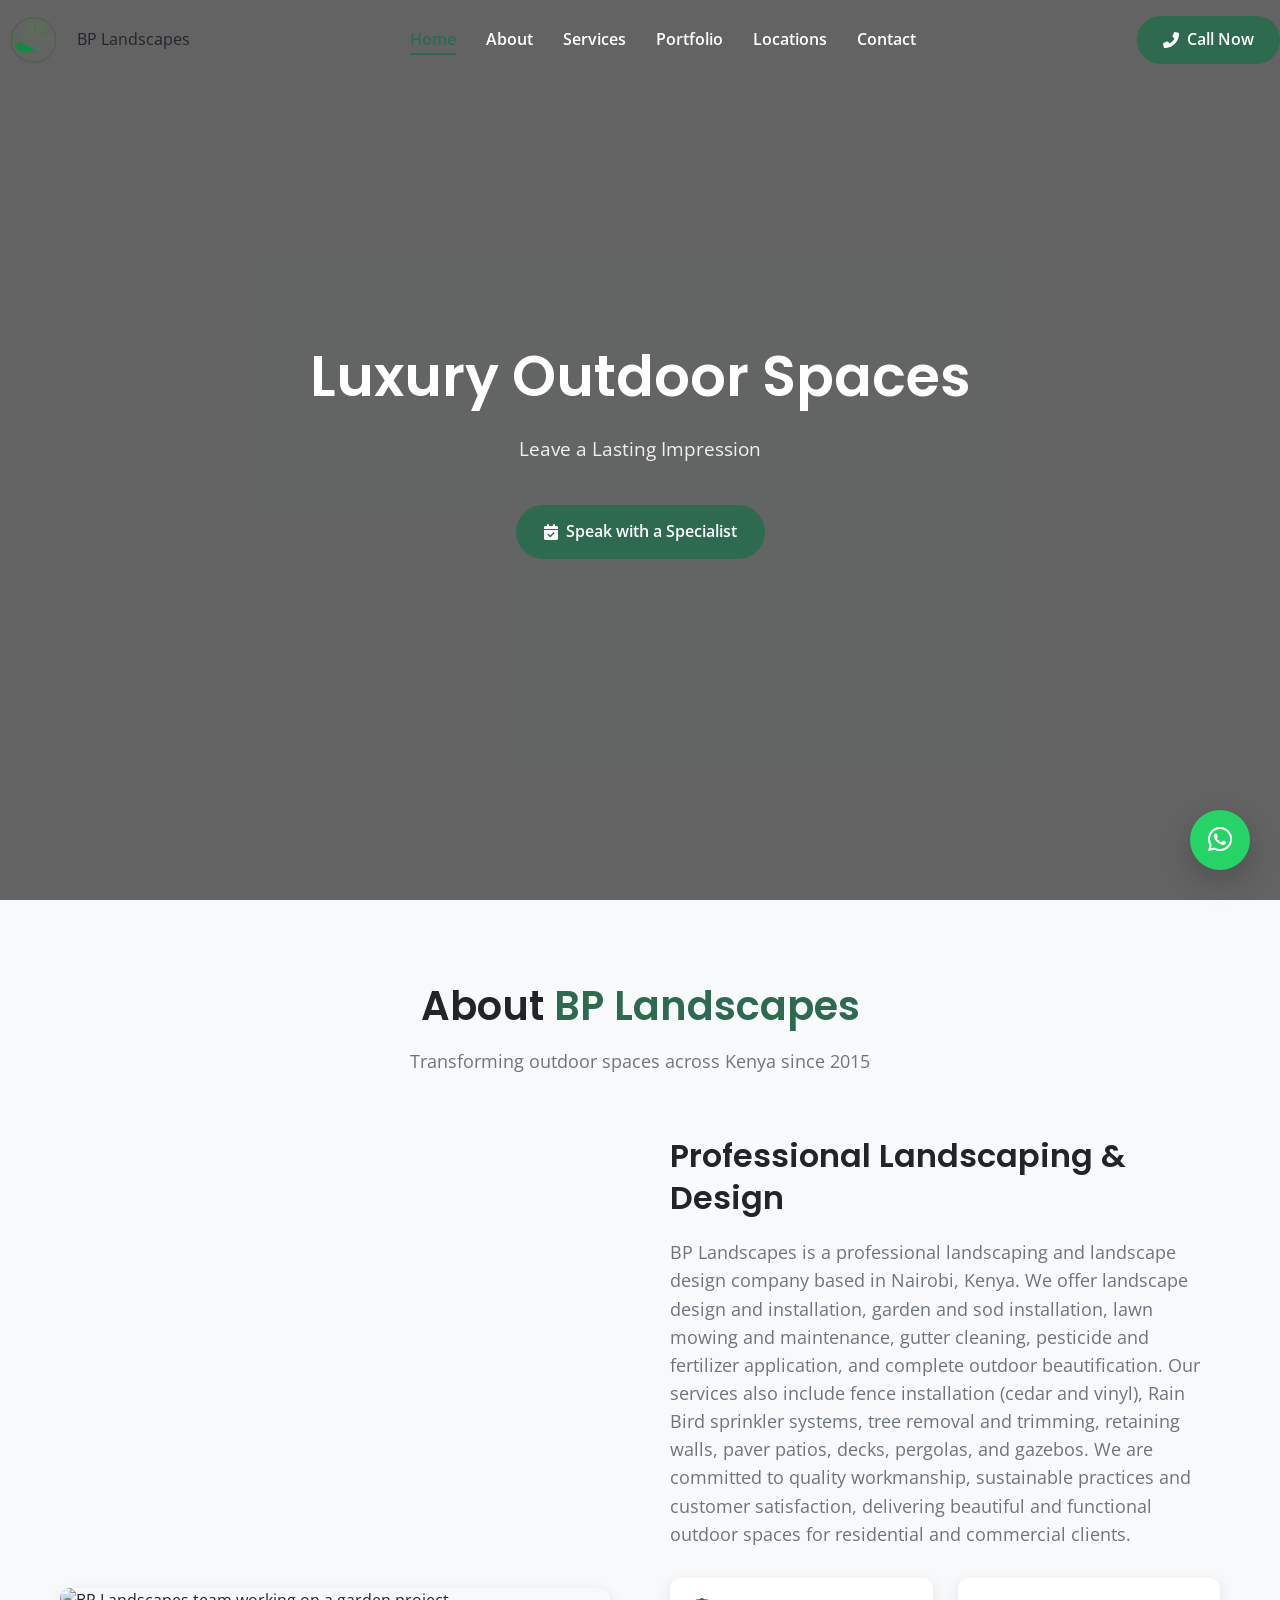
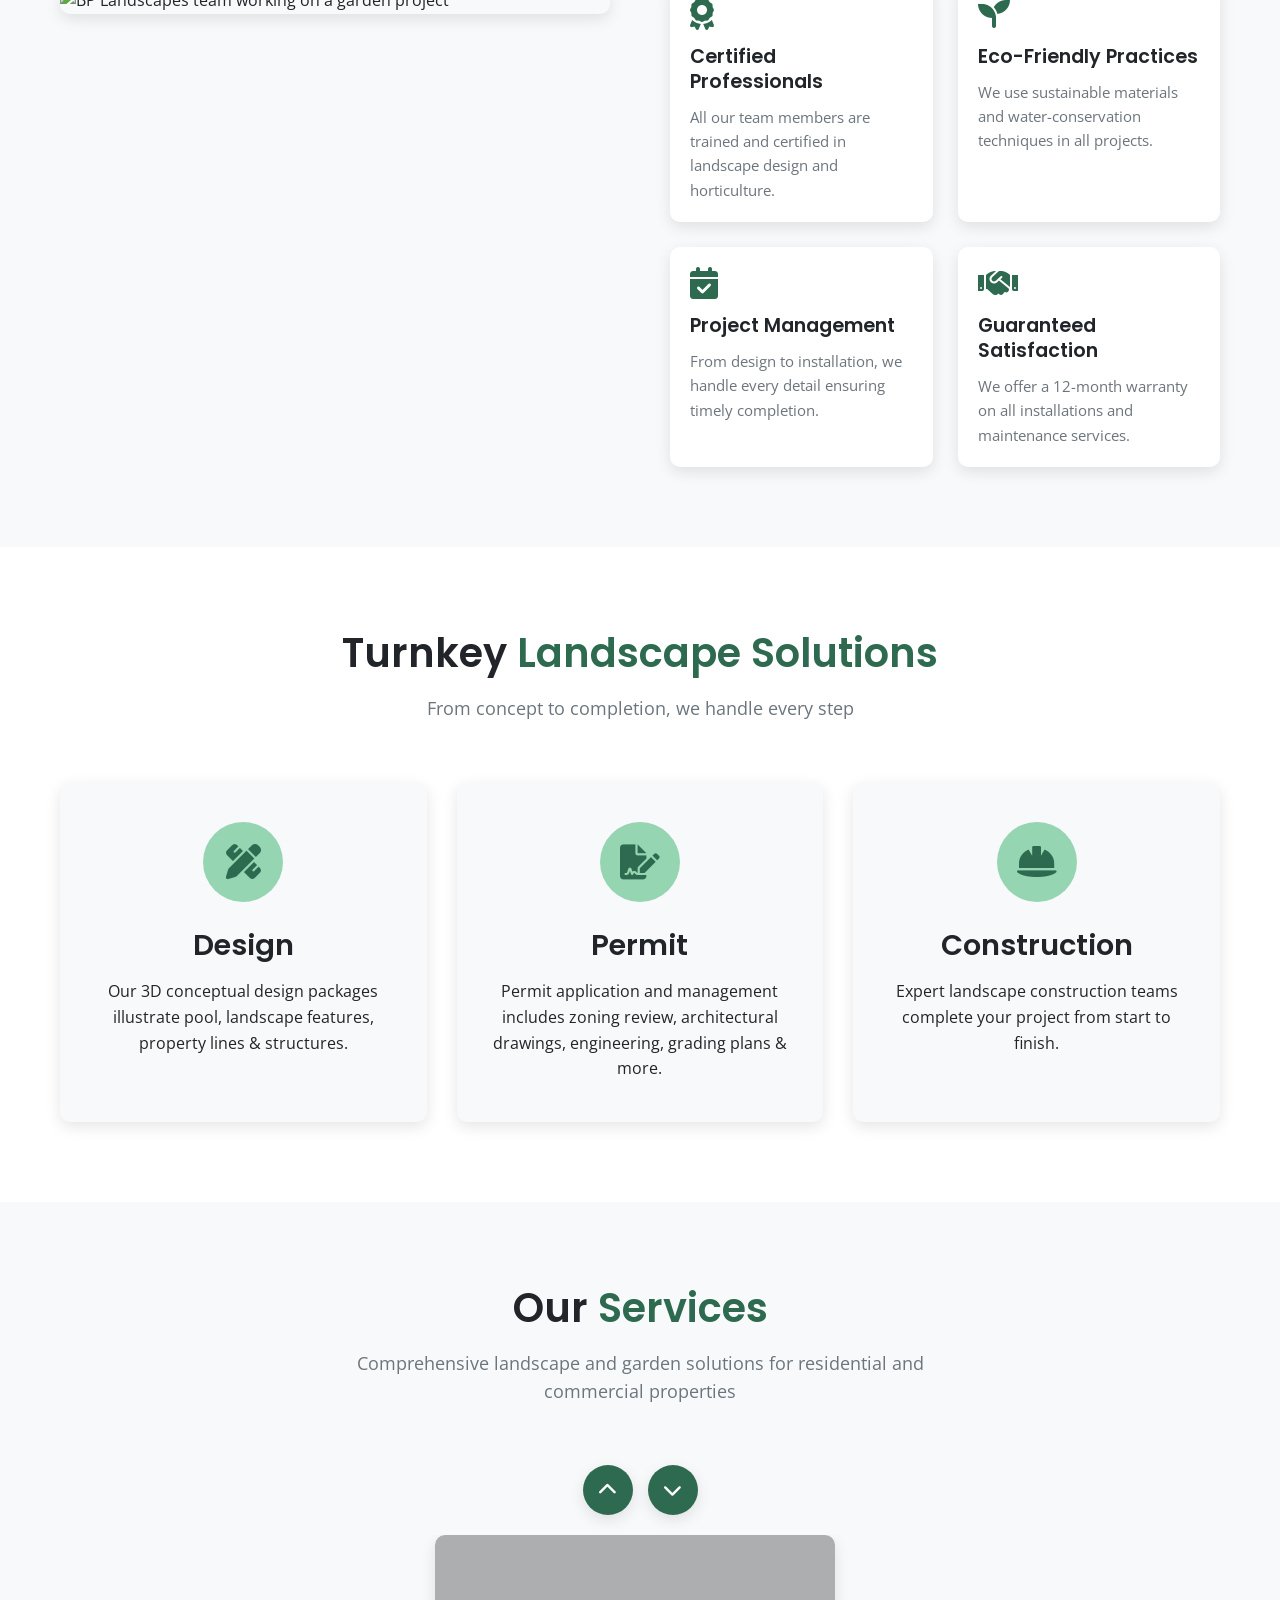
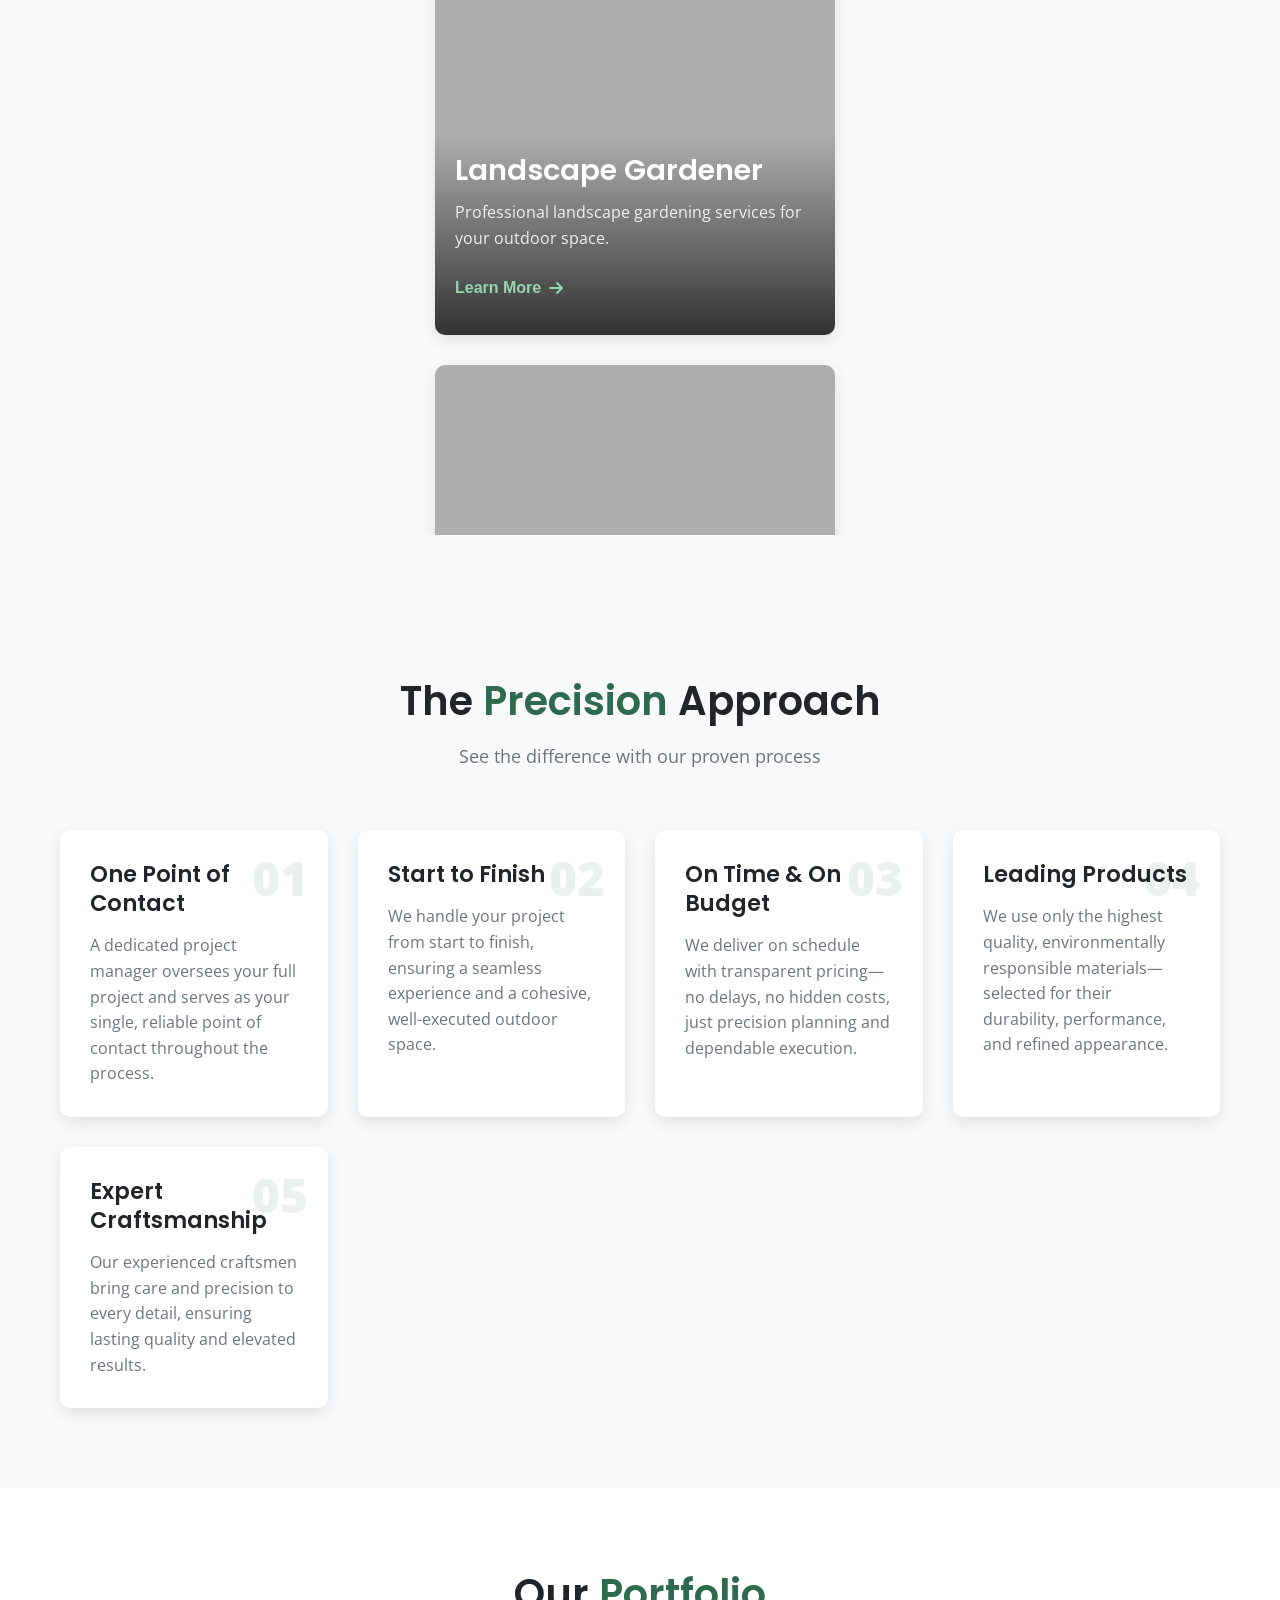
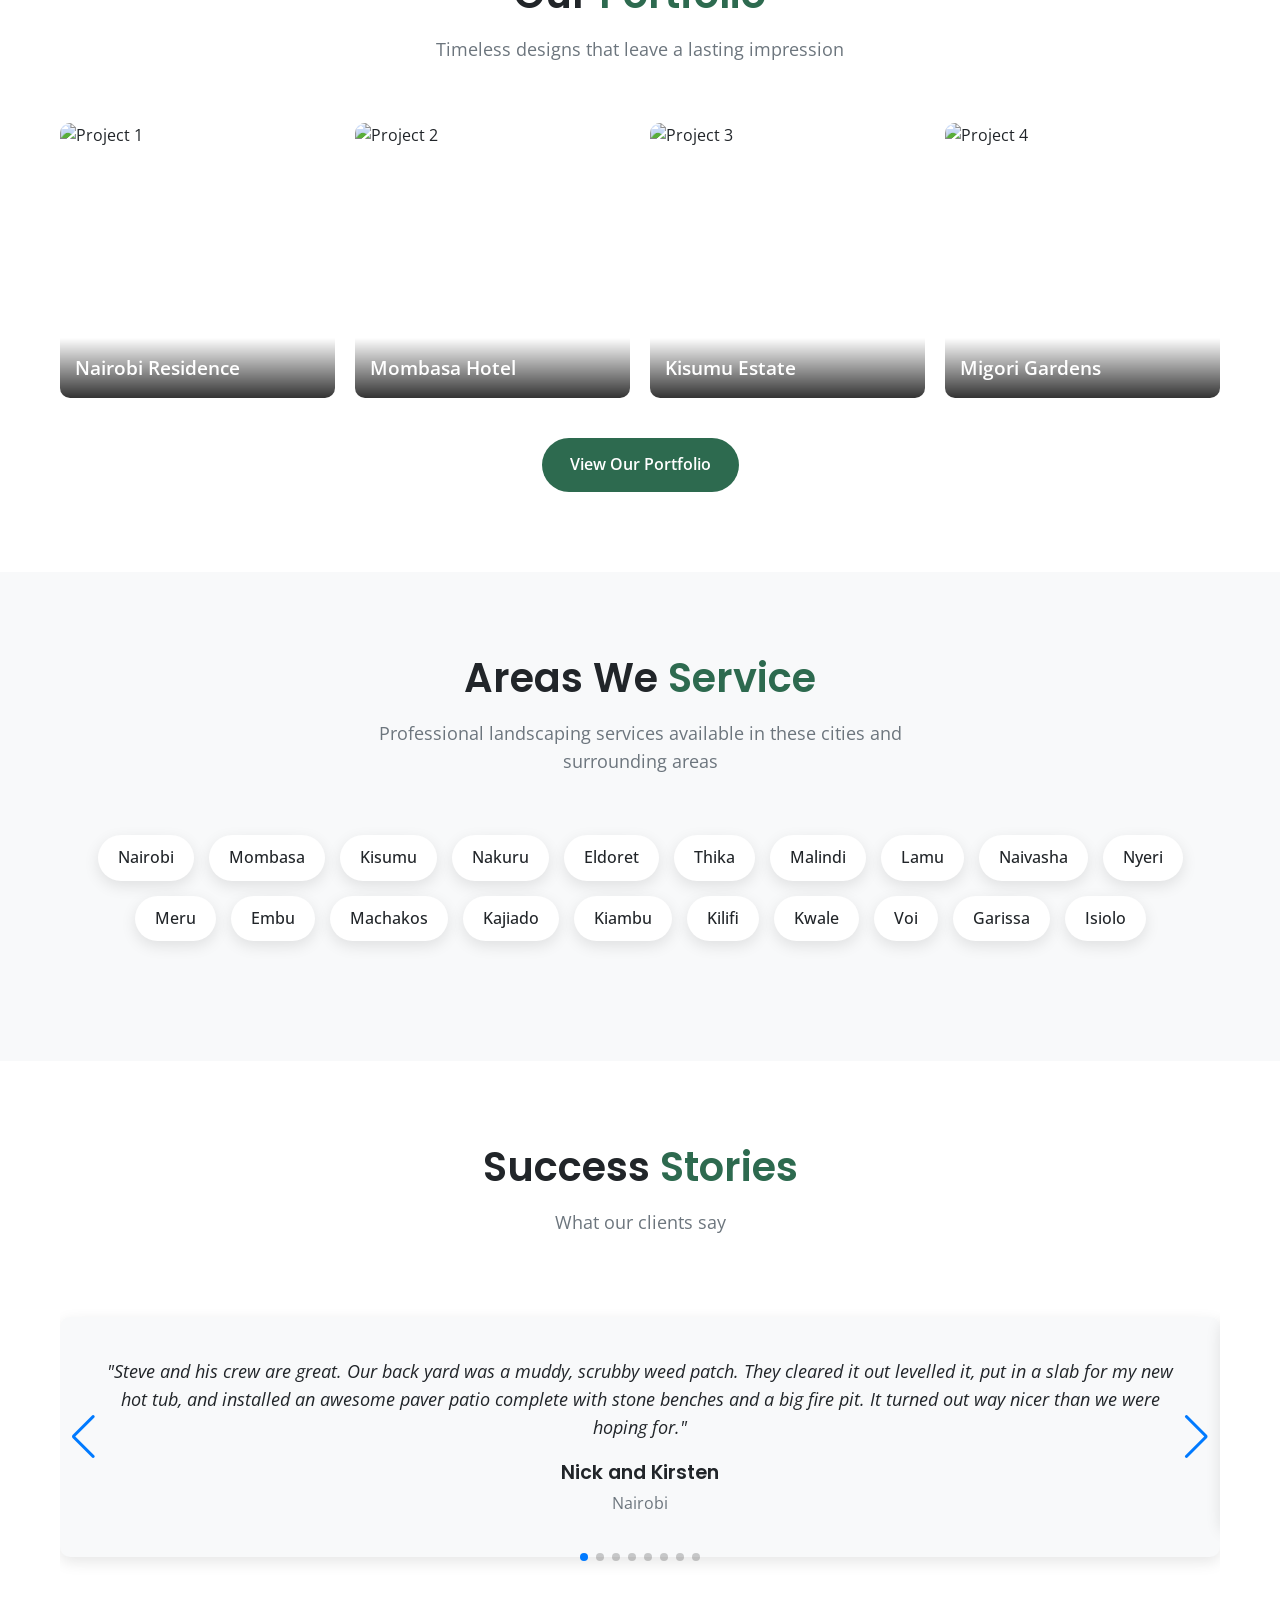
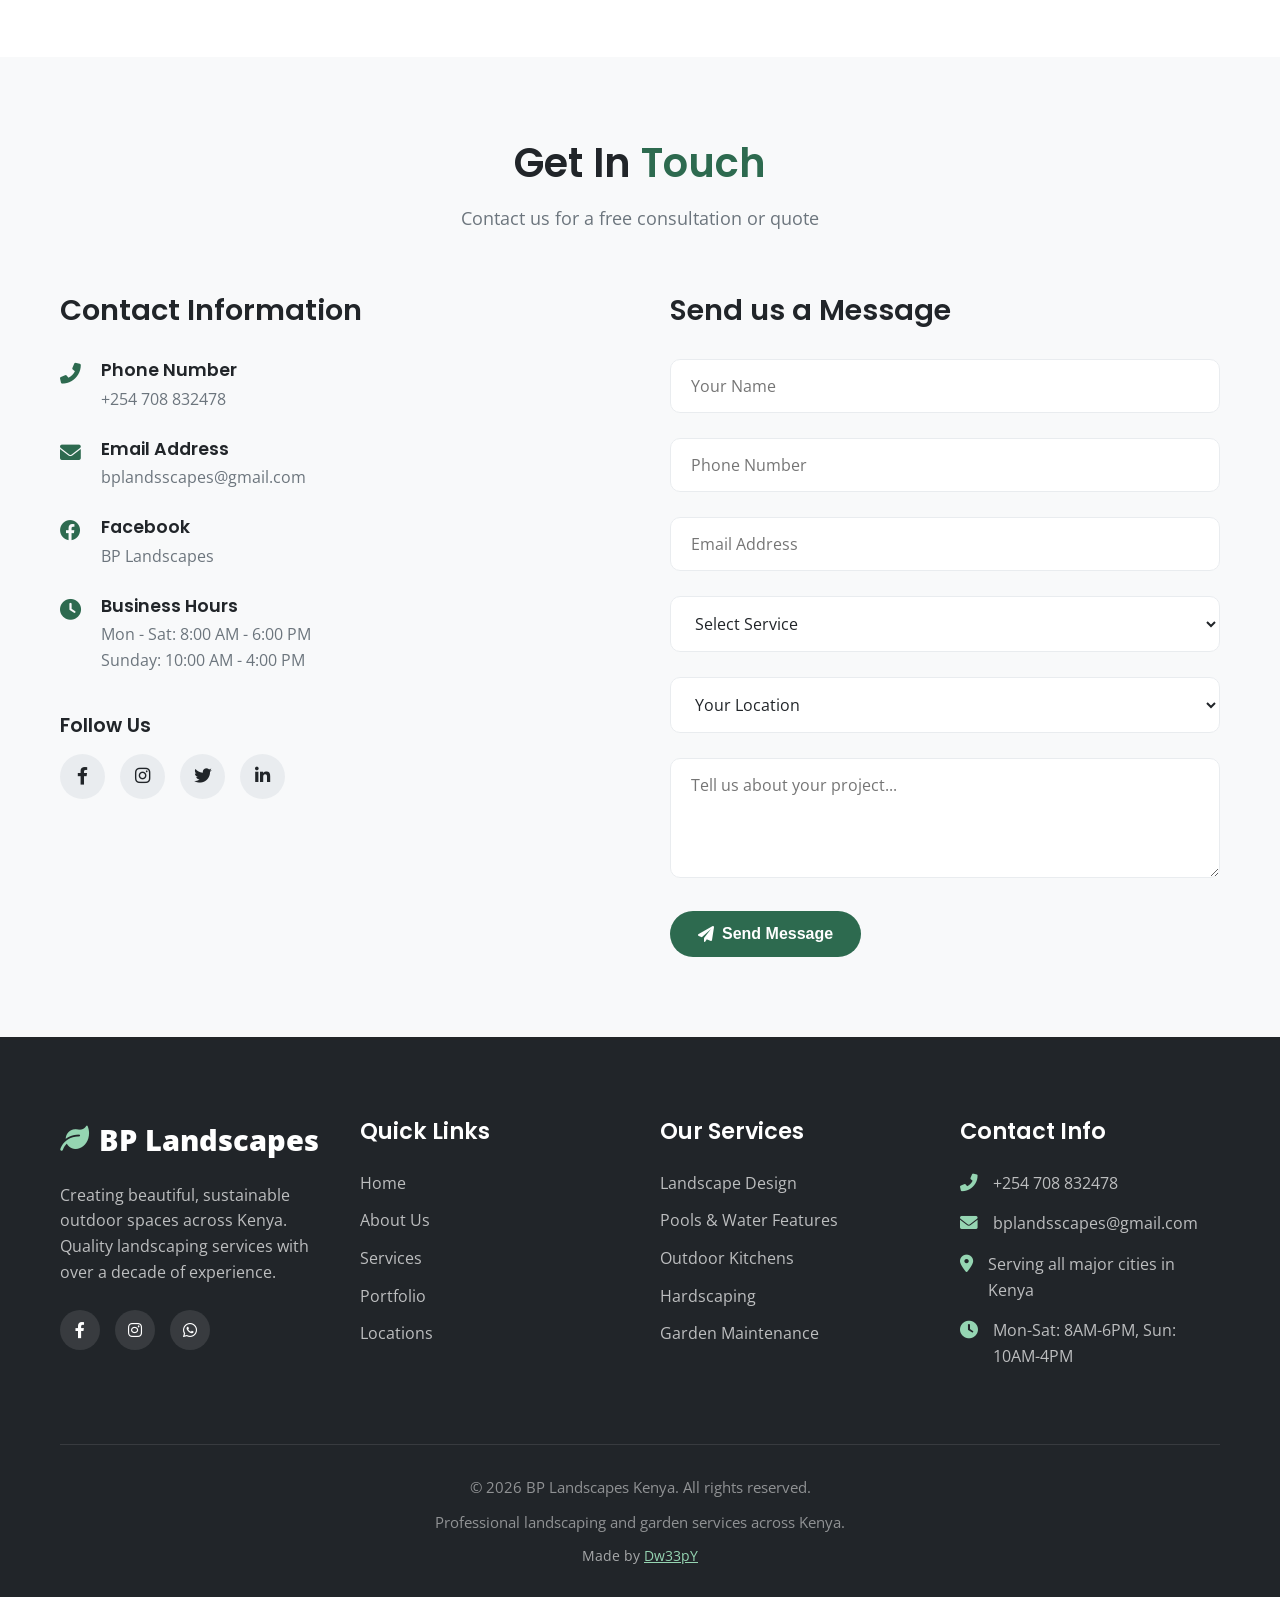
==== commit e44d5404: "Update index.html" ====
--- a/index.html
+++ b/index.html
@@ -35,6 +35,7 @@
         <div class="nav-container">
             <div class="logo">
                 <img src="logo.png" alt="BP Landscapes" class="logo-img">
+                <span class="logo-text">BP Landscapes</span>
             </div>
             
             <button class="menu-toggle" id="menuToggle" aria-label="Toggle navigation menu">
@@ -75,7 +76,7 @@
         </div>
     </header>
 
-    <!-- About Section -->
+    <!-- About Section – UPDATED TEXT -->
     <section id="about" class="section about-section">
         <div class="container">
             <div class="section-header">
@@ -88,9 +89,8 @@
                     <img src="https://images.pexels.com/photos/6509133/pexels-photo-6509133.jpeg" alt="BP Landscapes team working on a garden project">
                 </div>
                 <div class="about-text animate__animated" data-animation="fadeInRight">
-                    <h3>Our Beginning</h3>
-                    <p>BP Landscapes was founded on the belief that exceptional outdoor spaces start with design. From the beginning, our focus has been on understanding how landscapes function, how people move through them, and how outdoor environments connect to architecture and lifestyle. Every project begins with careful planning, site analysis, and creative problem-solving before any construction takes place. This design-first approach allows us to shape spaces that are cohesive, purposeful, and built for long-term performance.</p>
-                    <p>Over time, BP Landscapes has grown noted not just for craftsmanship, but for the clarity and intention behind every project we deliver. By leading with design and executing with precision, we ensure every space we create is not only beautifully built, but thoughtfully conceived from the ground up.</p>
+                    <h3>Professional Landscaping & Design</h3>
+                    <p>BP Landscapes is a professional landscaping and landscape design company based in Nairobi, Kenya. We offer landscape design and installation, garden and sod installation, lawn mowing and maintenance, gutter cleaning, pesticide and fertilizer application, and complete outdoor beautification. Our services also include fence installation (cedar and vinyl), Rain Bird sprinkler systems, tree removal and trimming, retaining walls, paver patios, decks, pergolas, and gazebos. We are committed to quality workmanship, sustainable practices and customer satisfaction, delivering beautiful and functional outdoor spaces for residential and commercial clients.</p>
                     
                     <div class="about-features">
                         <div class="feature">
@@ -146,7 +146,7 @@
         </div>
     </section>
 
-    <!-- Services Section – VERTICAL CAROUSEL with Pexels images -->
+    <!-- Services Section – VERTICAL CAROUSEL with full service list -->
     <section id="services" class="section services-section">
         <div class="container">
             <div class="section-header">
@@ -162,45 +162,153 @@
 
             <!-- Services vertical carousel wrapper -->
             <div class="services-carousel vertical" id="servicesCarousel">
-                <!-- Service cards with Pexels images -->
+                <!-- Dynamically generated service cards – we list them all manually -->
                 <div class="service-card">
                     <div class="service-image" style="background-image: url('https://images.pexels.com/photos/14189112/pexels-photo-14189112.jpeg?auto=compress&cs=tinysrgb&w=1260&h=750&dpr=2');">
                         <div class="service-overlay">
-                            <h3>Landscape Design</h3>
-                            <p>Custom garden designs blending aesthetics with functionality.</p>
-                            <button class="service-learn-more" data-service="design">Learn More <i class="fas fa-arrow-right"></i></button>
+                            <h3>Landscape Gardener</h3>
+                            <p>Professional landscape gardening services for your outdoor space.</p>
+                            <button class="service-learn-more" data-service="landscape-gardener">Learn More <i class="fas fa-arrow-right"></i></button>
                         </div>
                     </div>
                 </div>
                 <div class="service-card">
                     <div class="service-image" style="background-image: url('https://images.pexels.com/photos/1571460/pexels-photo-1571460.jpeg?auto=compress&cs=tinysrgb&w=1260&h=750&dpr=2');">
                         <div class="service-overlay">
-                            <h3>Garden Maintenance</h3>
-                            <p>Regular care including pruning, weeding, and plant health.</p>
-                            <button class="service-learn-more" data-service="maintenance">Learn More <i class="fas fa-arrow-right"></i></button>
+                            <h3>Artificial Turf Installation</h3>
+                            <p>High-quality synthetic grass for a low-maintenance lawn.</p>
+                            <button class="service-learn-more" data-service="artificial-turf">Learn More <i class="fas fa-arrow-right"></i></button>
                         </div>
                     </div>
                 </div>
                 <div class="service-card">
                     <div class="service-image" style="background-image: url('https://images.pexels.com/photos/1435895/pexels-photo-1435895.jpeg?auto=compress&cs=tinysrgb&w=1260&h=750&dpr=2');">
                         <div class="service-overlay">
-                            <h3>Irrigation Systems</h3>
-                            <p>Efficient drip systems and smart controllers for water conservation.</p>
-                            <button class="service-learn-more" data-service="irrigation">Learn More <i class="fas fa-arrow-right"></i></button>
+                            <h3>Concrete Masonry</h3>
+                            <p>Expert concrete work for walls, steps, and landscape features.</p>
+                            <button class="service-learn-more" data-service="concrete-masonry">Learn More <i class="fas fa-arrow-right"></i></button>
                         </div>
                     </div>
                 </div>
                 <div class="service-card">
                     <div class="service-image" style="background-image: url('https://images.pexels.com/photos/2399750/pexels-photo-2399750.jpeg?auto=compress&cs=tinysrgb&w=1260&h=750&dpr=2');">
                         <div class="service-overlay">
-                            <h3>Outdoor Lighting</h3>
-                            <p>Custom LED lighting for safety, beauty, and ambiance.</p>
-                            <button class="service-learn-more" data-service="lighting">Learn More <i class="fas fa-arrow-right"></i></button>
+                            <h3>Desert Landscaping</h3>
+                            <p>Beautiful, water-wise landscaping for arid climates.</p>
+                            <button class="service-learn-more" data-service="desert-landscaping">Learn More <i class="fas fa-arrow-right"></i></button>
                         </div>
                     </div>
                 </div>
                 <div class="service-card">
                     <div class="service-image" style="background-image: url('https://images.pexels.com/photos/2611472/pexels-photo-2611472.jpeg?auto=compress&cs=tinysrgb&w=1260&h=750&dpr=2');">
+                        <div class="service-overlay">
+                            <h3>Driveway Landscaping</h3>
+                            <p>Enhance your driveway with creative landscaping and paving.</p>
+                            <button class="service-learn-more" data-service="driveway-landscaping">Learn More <i class="fas fa-arrow-right"></i></button>
+                        </div>
+                    </div>
+                </div>
+                <div class="service-card">
+                    <div class="service-image" style="background-image: url('https://images.pexels.com/photos/280229/pexels-photo-280229.jpeg?auto=compress&cs=tinysrgb&w=1260&h=750&dpr=2');">
+                        <div class="service-overlay">
+                            <h3>Driveway or Path Paving</h3>
+                            <p>Professional paving for driveways and garden paths.</p>
+                            <button class="service-learn-more" data-service="paving">Learn More <i class="fas fa-arrow-right"></i></button>
+                        </div>
+                    </div>
+                </div>
+                <div class="service-card">
+                    <div class="service-image" style="background-image: url('https://images.pexels.com/photos/2611018/pexels-photo-2611018.jpeg?auto=compress&cs=tinysrgb&w=1260&h=750&dpr=2');">
+                        <div class="service-overlay">
+                            <h3>Garden Decorating</h3>
+                            <p>Add charm with garden ornaments, furniture, and decor.</p>
+                            <button class="service-learn-more" data-service="garden-decorating">Learn More <i class="fas fa-arrow-right"></i></button>
+                        </div>
+                    </div>
+                </div>
+                <div class="service-card">
+                    <div class="service-image" style="background-image: url('https://images.pexels.com/photos/2724749/pexels-photo-2724749.jpeg?auto=compress&cs=tinysrgb&w=1260&h=750&dpr=2');">
+                        <div class="service-overlay">
+                            <h3>Garden Design</h3>
+                            <p>Custom garden designs tailored to your taste and space.</p>
+                            <button class="service-learn-more" data-service="garden-design">Learn More <i class="fas fa-arrow-right"></i></button>
+                        </div>
+                    </div>
+                </div>
+                <div class="service-card">
+                    <div class="service-image" style="background-image: url('https://images.pexels.com/photos/2507010/pexels-photo-2507010.jpeg?auto=compress&cs=tinysrgb&w=1260&h=750&dpr=2');">
+                        <div class="service-overlay">
+                            <h3>Garden Drainage</h3>
+                            <p>Effective drainage solutions to prevent waterlogging.</p>
+                            <button class="service-learn-more" data-service="garden-drainage">Learn More <i class="fas fa-arrow-right"></i></button>
+                        </div>
+                    </div>
+                </div>
+                <div class="service-card">
+                    <div class="service-image" style="background-image: url('https://images.pexels.com/photos/1571463/pexels-photo-1571463.jpeg?auto=compress&cs=tinysrgb&w=1260&h=750&dpr=2');">
+                        <div class="service-overlay">
+                            <h3>Gardening Services</h3>
+                            <p>Complete gardening care, from planting to pruning.</p>
+                            <button class="service-learn-more" data-service="gardening-services">Learn More <i class="fas fa-arrow-right"></i></button>
+                        </div>
+                    </div>
+                </div>
+                <div class="service-card">
+                    <div class="service-image" style="background-image: url('https://images.pexels.com/photos/2251247/pexels-photo-2251247.jpeg?auto=compress&cs=tinysrgb&w=1260&h=750&dpr=2');">
+                        <div class="service-overlay">
+                            <h3>Garden Landscaping</h3>
+                            <p>Full‑service landscaping to transform your garden.</p>
+                            <button class="service-learn-more" data-service="garden-landscaping">Learn More <i class="fas fa-arrow-right"></i></button>
+                        </div>
+                    </div>
+                </div>
+                <div class="service-card">
+                    <div class="service-image" style="background-image: url('https://images.pexels.com/photos/17539/pexels-photo.jpg?auto=compress&cs=tinysrgb&w=1260&h=750&dpr=2');">
+                        <div class="service-overlay">
+                            <h3>Garden Levelling</h3>
+                            <p>Professional levelling for uneven gardens.</p>
+                            <button class="service-learn-more" data-service="garden-levelling">Learn More <i class="fas fa-arrow-right"></i></button>
+                        </div>
+                    </div>
+                </div>
+                <div class="service-card">
+                    <div class="service-image" style="background-image: url('https://images.pexels.com/photos/280232/pexels-photo-280232.jpeg?auto=compress&cs=tinysrgb&w=1260&h=750&dpr=2');">
+                        <div class="service-overlay">
+                            <h3>Grading and Resloping</h3>
+                            <p>Land grading and resloping for proper drainage and aesthetics.</p>
+                            <button class="service-learn-more" data-service="grading">Learn More <i class="fas fa-arrow-right"></i></button>
+                        </div>
+                    </div>
+                </div>
+                <div class="service-card">
+                    <div class="service-image" style="background-image: url('https://images.pexels.com/photos/280221/pexels-photo-280221.jpeg?auto=compress&cs=tinysrgb&w=1260&h=750&dpr=2');">
+                        <div class="service-overlay">
+                            <h3>Grass Seeding</h3>
+                            <p>Quality grass seeding for a lush, green lawn.</p>
+                            <button class="service-learn-more" data-service="grass-seeding">Learn More <i class="fas fa-arrow-right"></i></button>
+                        </div>
+                    </div>
+                </div>
+                <div class="service-card">
+                    <div class="service-image" style="background-image: url('https://images.pexels.com/photos/2611020/pexels-photo-2611020.jpeg?auto=compress&cs=tinysrgb&w=1260&h=750&dpr=2');">
+                        <div class="service-overlay">
+                            <h3>Green Landscaping</h3>
+                            <p>Eco‑friendly landscaping using sustainable practices.</p>
+                            <button class="service-learn-more" data-service="green-landscaping">Learn More <i class="fas fa-arrow-right"></i></button>
+                        </div>
+                    </div>
+                </div>
+                <div class="service-card">
+                    <div class="service-image" style="background-image: url('https://images.pexels.com/photos/280229/pexels-photo-280229.jpeg?auto=compress&cs=tinysrgb&w=1260&h=750&dpr=2');">
+                        <div class="service-overlay">
+                            <h3>Groundskeeping</h3>
+                            <p>Regular grounds maintenance for commercial and residential properties.</p>
+                            <button class="service-learn-more" data-service="groundskeeping">Learn More <i class="fas fa-arrow-right"></i></button>
+                        </div>
+                    </div>
+                </div>
+                <div class="service-card">
+                    <div class="service-image" style="background-image: url('https://images.pexels.com/photos/3773578/pexels-photo-3773578.jpeg?auto=compress&cs=tinysrgb&w=1260&h=750&dpr=2');">
                         <div class="service-overlay">
                             <h3>Hardscaping</h3>
                             <p>Patios, walkways, retaining walls – durable and attractive.</p>
@@ -211,144 +319,180 @@
                 <div class="service-card">
                     <div class="service-image" style="background-image: url('https://images.pexels.com/photos/280229/pexels-photo-280229.jpeg?auto=compress&cs=tinysrgb&w=1260&h=750&dpr=2');">
                         <div class="service-overlay">
-                            <h3>Seasonal Clean‑ups</h3>
-                            <p>Debris removal, pruning, and mulching for every season.</p>
-                            <button class="service-learn-more" data-service="cleanup">Learn More <i class="fas fa-arrow-right"></i></button>
+                            <h3>Hydroseeding</h3>
+                            <p>Efficient hydroseeding for rapid lawn establishment.</p>
+                            <button class="service-learn-more" data-service="hydroseeding">Learn More <i class="fas fa-arrow-right"></i></button>
                         </div>
                     </div>
                 </div>
                 <div class="service-card">
                     <div class="service-image" style="background-image: url('https://images.pexels.com/photos/2611018/pexels-photo-2611018.jpeg?auto=compress&cs=tinysrgb&w=1260&h=750&dpr=2');">
                         <div class="service-overlay">
-                            <h3>Swimming Pools</h3>
-                            <p>Custom pool design and installation for relaxation and fun.</p>
-                            <button class="service-learn-more" data-service="pools">Learn More <i class="fas fa-arrow-right"></i></button>
-                        </div>
-                    </div>
-                </div>
-                <div class="service-card">
-                    <div class="service-image" style="background-image: url('https://images.pexels.com/photos/2724749/pexels-photo-2724749.jpeg?auto=compress&cs=tinysrgb&w=1260&h=750&dpr=2');">
-                        <div class="service-overlay">
-                            <h3>Outdoor Kitchens</h3>
-                            <p>Complete outdoor cooking and entertainment areas.</p>
-                            <button class="service-learn-more" data-service="kitchens">Learn More <i class="fas fa-arrow-right"></i></button>
-                        </div>
-                    </div>
-                </div>
-                <div class="service-card">
-                    <div class="service-image" style="background-image: url('https://images.pexels.com/photos/2507010/pexels-photo-2507010.jpeg?auto=compress&cs=tinysrgb&w=1260&h=750&dpr=2');">
-                        <div class="service-overlay">
-                            <h3>Mod Pools</h3>
-                            <p>Modern, modular pool designs that fit any space.</p>
-                            <button class="service-learn-more" data-service="modpools">Learn More <i class="fas fa-arrow-right"></i></button>
-                        </div>
-                    </div>
-                </div>
-                <div class="service-card">
-                    <div class="service-image" style="background-image: url('https://images.pexels.com/photos/1571463/pexels-photo-1571463.jpeg?auto=compress&cs=tinysrgb&w=1260&h=750&dpr=2');">
-                        <div class="service-overlay">
-                            <h3>Backyard Studios</h3>
-                            <p>Custom standalone structures for work, play, or relaxation.</p>
-                            <button class="service-learn-more" data-service="backyard">Learn More <i class="fas fa-arrow-right"></i></button>
-                        </div>
-                    </div>
-                </div>
-                <div class="service-card">
-                    <div class="service-image" style="background-image: url('https://images.pexels.com/photos/2251247/pexels-photo-2251247.jpeg?auto=compress&cs=tinysrgb&w=1260&h=750&dpr=2');">
-                        <div class="service-overlay">
-                            <h3>Cabanas</h3>
-                            <p>Elegant poolside shelters for shade and comfort.</p>
-                            <button class="service-learn-more" data-service="cabanas">Learn More <i class="fas fa-arrow-right"></i></button>
-                        </div>
-                    </div>
-                </div>
-                <div class="service-card">
-                    <div class="service-image" style="background-image: url('https://images.pexels.com/photos/17539/pexels-photo.jpg?auto=compress&cs=tinysrgb&w=1260&h=750&dpr=2');">
-                        <div class="service-overlay">
-                            <h3>Courts</h3>
-                            <p>Basketball, tennis, or multi‑use courts for your property.</p>
-                            <button class="service-learn-more" data-service="courts">Learn More <i class="fas fa-arrow-right"></i></button>
-                        </div>
-                    </div>
-                </div>
-                <div class="service-card">
-                    <div class="service-image" style="background-image: url('https://images.pexels.com/photos/280232/pexels-photo-280232.jpeg?auto=compress&cs=tinysrgb&w=1260&h=750&dpr=2');">
-                        <div class="service-overlay">
-                            <h3>Front Yard</h3>
-                            <p>Complete front yard landscaping to boost curb appeal.</p>
-                            <button class="service-learn-more" data-service="frontyard">Learn More <i class="fas fa-arrow-right"></i></button>
-                        </div>
-                    </div>
-                </div>
-                <div class="service-card">
-                    <div class="service-image" style="background-image: url('https://images.pexels.com/photos/280221/pexels-photo-280221.jpeg?auto=compress&cs=tinysrgb&w=1260&h=750&dpr=2');">
-                        <div class="service-overlay">
-                            <h3>Heated Driveways</h3>
-                            <p>Snow‑free driveways with integrated heating systems.</p>
-                            <button class="service-learn-more" data-service="heateddriveways">Learn More <i class="fas fa-arrow-right"></i></button>
-                        </div>
-                    </div>
-                </div>
-                <div class="service-card">
-                    <div class="service-image" style="background-image: url('https://images.pexels.com/photos/2611020/pexels-photo-2611020.jpeg?auto=compress&cs=tinysrgb&w=1260&h=750&dpr=2');">
-                        <div class="service-overlay">
-                            <h3>Deck Installation</h3>
-                            <p>Beautiful, durable decks for outdoor living.</p>
-                            <button class="service-learn-more" data-service="deck">Learn More <i class="fas fa-arrow-right"></i></button>
-                        </div>
-                    </div>
-                </div>
-                <div class="service-card">
-                    <div class="service-image" style="background-image: url('https://images.pexels.com/photos/280229/pexels-photo-280229.jpeg?auto=compress&cs=tinysrgb&w=1260&h=750&dpr=2');">
-                        <div class="service-overlay">
-                            <h3>Decorative Concrete</h3>
-                            <p>Stamped, stained, and polished concrete for patios and walkways.</p>
-                            <button class="service-learn-more" data-service="concrete">Learn More <i class="fas fa-arrow-right"></i></button>
-                        </div>
-                    </div>
-                </div>
-                <div class="service-card">
-                    <div class="service-image" style="background-image: url('https://images.pexels.com/photos/3773578/pexels-photo-3773578.jpeg?auto=compress&cs=tinysrgb&w=1260&h=750&dpr=2');">
-                        <div class="service-overlay">
-                            <h3>Fire Features</h3>
-                            <p>Fire pits, fireplaces, and outdoor heaters for cozy evenings.</p>
-                            <button class="service-learn-more" data-service="fire">Learn More <i class="fas fa-arrow-right"></i></button>
-                        </div>
-                    </div>
-                </div>
-                <div class="service-card">
-                    <div class="service-image" style="background-image: url('https://images.pexels.com/photos/280229/pexels-photo-280229.jpeg?auto=compress&cs=tinysrgb&w=1260&h=750&dpr=2');">
-                        <div class="service-overlay">
-                            <h3>Water Features</h3>
-                            <p>Fountains, ponds, and waterfalls to soothe the senses.</p>
-                            <button class="service-learn-more" data-service="water">Learn More <i class="fas fa-arrow-right"></i></button>
-                        </div>
-                    </div>
-                </div>
-                <div class="service-card">
-                    <div class="service-image" style="background-image: url('https://images.pexels.com/photos/2611018/pexels-photo-2611018.jpeg?auto=compress&cs=tinysrgb&w=1260&h=750&dpr=2');">
-                        <div class="service-overlay">
-                            <h3>Hot Tubs</h3>
-                            <p>Relaxing hot tub and spa installations.</p>
-                            <button class="service-learn-more" data-service="hottubs">Learn More <i class="fas fa-arrow-right"></i></button>
-                        </div>
-                    </div>
-                </div>
-                <div class="service-card">
-                    <div class="service-image" style="background-image: url('https://images.pexels.com/photos/280229/pexels-photo-280229.jpeg?auto=compress&cs=tinysrgb&w=1260&h=750&dpr=2');">
-                        <div class="service-overlay">
-                            <h3>Gardens</h3>
-                            <p>Custom garden design and planting for year‑round beauty.</p>
-                            <button class="service-learn-more" data-service="gardens">Learn More <i class="fas fa-arrow-right"></i></button>
-                        </div>
-                    </div>
-                </div>
-                <div class="service-card">
-                    <div class="service-image" style="background-image: url('https://images.pexels.com/photos/280229/pexels-photo-280229.jpeg?auto=compress&cs=tinysrgb&w=1260&h=750&dpr=2');">
-                        <div class="service-overlay">
-                            <h3>Urban Spaces</h3>
-                            <p>Innovative landscaping for small urban lots and rooftops.</p>
-                            <button class="service-learn-more" data-service="urban">Learn More <i class="fas fa-arrow-right"></i></button>
+                            <h3>Landscape Design</h3>
+                            <p>Custom landscape designs blending aesthetics with functionality.</p>
+                            <button class="service-learn-more" data-service="landscape-design">Learn More <i class="fas fa-arrow-right"></i></button>
+                        </div>
+                    </div>
+                </div>
+                <div class="service-card">
+                    <div class="service-image" style="background-image: url('https://images.pexels.com/photos/280229/pexels-photo-280229.jpeg?auto=compress&cs=tinysrgb&w=1260&h=750&dpr=2');">
+                        <div class="service-overlay">
+                            <h3>Landscape Installations</h3>
+                            <p>Professional installation of plants, trees, and hardscape elements.</p>
+                            <button class="service-learn-more" data-service="landscape-installations">Learn More <i class="fas fa-arrow-right"></i></button>
+                        </div>
+                    </div>
+                </div>
+                <div class="service-card">
+                    <div class="service-image" style="background-image: url('https://images.pexels.com/photos/280229/pexels-photo-280229.jpeg?auto=compress&cs=tinysrgb&w=1260&h=750&dpr=2');">
+                        <div class="service-overlay">
+                            <h3>Landscape Management</h3>
+                            <p>Ongoing landscape management to keep your property pristine.</p>
+                            <button class="service-learn-more" data-service="landscape-management">Learn More <i class="fas fa-arrow-right"></i></button>
+                        </div>
+                    </div>
+                </div>
+                <div class="service-card">
+                    <div class="service-image" style="background-image: url('https://images.pexels.com/photos/280229/pexels-photo-280229.jpeg?auto=compress&cs=tinysrgb&w=1260&h=750&dpr=2');">
+                        <div class="service-overlay">
+                            <h3>Landscaping Design</h3>
+                            <p>Innovative landscaping design tailored to your vision.</p>
+                            <button class="service-learn-more" data-service="landscaping-design">Learn More <i class="fas fa-arrow-right"></i></button>
+                        </div>
+                    </div>
+                </div>
+                <div class="service-card">
+                    <div class="service-image" style="background-image: url('https://images.pexels.com/photos/280229/pexels-photo-280229.jpeg?auto=compress&cs=tinysrgb&w=1260&h=750&dpr=2');">
+                        <div class="service-overlay">
+                            <h3>Landscaping Maintenance</h3>
+                            <p>Regular maintenance to keep your landscape looking its best.</p>
+                            <button class="service-learn-more" data-service="landscaping-maintenance">Learn More <i class="fas fa-arrow-right"></i></button>
+                        </div>
+                    </div>
+                </div>
+                <div class="service-card">
+                    <div class="service-image" style="background-image: url('https://images.pexels.com/photos/280229/pexels-photo-280229.jpeg?auto=compress&cs=tinysrgb&w=1260&h=750&dpr=2');">
+                        <div class="service-overlay">
+                            <h3>Lawn Care</h3>
+                            <p>Comprehensive lawn care including mowing, fertilising, and weed control.</p>
+                            <button class="service-learn-more" data-service="lawn-care">Learn More <i class="fas fa-arrow-right"></i></button>
+                        </div>
+                    </div>
+                </div>
+                <div class="service-card">
+                    <div class="service-image" style="background-image: url('https://images.pexels.com/photos/280229/pexels-photo-280229.jpeg?auto=compress&cs=tinysrgb&w=1260&h=750&dpr=2');">
+                        <div class="service-overlay">
+                            <h3>Lawn Landscaping</h3>
+                            <p>Design and installation of beautiful lawns.</p>
+                            <button class="service-learn-more" data-service="lawn-landscaping">Learn More <i class="fas fa-arrow-right"></i></button>
+                        </div>
+                    </div>
+                </div>
+                <div class="service-card">
+                    <div class="service-image" style="background-image: url('https://images.pexels.com/photos/280229/pexels-photo-280229.jpeg?auto=compress&cs=tinysrgb&w=1260&h=750&dpr=2');">
+                        <div class="service-overlay">
+                            <h3>Outdoor Step Construction</h3>
+                            <p>Beautiful and safe outdoor steps built to last.</p>
+                            <button class="service-learn-more" data-service="outdoor-steps">Learn More <i class="fas fa-arrow-right"></i></button>
+                        </div>
+                    </div>
+                </div>
+                <div class="service-card">
+                    <div class="service-image" style="background-image: url('https://images.pexels.com/photos/280229/pexels-photo-280229.jpeg?auto=compress&cs=tinysrgb&w=1260&h=750&dpr=2');">
+                        <div class="service-overlay">
+                            <h3>Outdoor Water Feature Design</h3>
+                            <p>Custom fountains, ponds, and waterfalls for your garden.</p>
+                            <button class="service-learn-more" data-service="water-features">Learn More <i class="fas fa-arrow-right"></i></button>
+                        </div>
+                    </div>
+                </div>
+                <div class="service-card">
+                    <div class="service-image" style="background-image: url('https://images.pexels.com/photos/280229/pexels-photo-280229.jpeg?auto=compress&cs=tinysrgb&w=1260&h=750&dpr=2');">
+                        <div class="service-overlay">
+                            <h3>Path Landscaping</h3>
+                            <p>Creative landscaping for garden paths and walkways.</p>
+                            <button class="service-learn-more" data-service="path-landscaping">Learn More <i class="fas fa-arrow-right"></i></button>
+                        </div>
+                    </div>
+                </div>
+                <div class="service-card">
+                    <div class="service-image" style="background-image: url('https://images.pexels.com/photos/280229/pexels-photo-280229.jpeg?auto=compress&cs=tinysrgb&w=1260&h=750&dpr=2');">
+                        <div class="service-overlay">
+                            <h3>Pool Landscaping</h3>
+                            <p>Complete landscaping around swimming pools.</p>
+                            <button class="service-learn-more" data-service="pool-landscaping">Learn More <i class="fas fa-arrow-right"></i></button>
+                        </div>
+                    </div>
+                </div>
+                <div class="service-card">
+                    <div class="service-image" style="background-image: url('https://images.pexels.com/photos/280229/pexels-photo-280229.jpeg?auto=compress&cs=tinysrgb&w=1260&h=750&dpr=2');">
+                        <div class="service-overlay">
+                            <h3>Retaining Walls</h3>
+                            <p>Structural and decorative retaining walls.</p>
+                            <button class="service-learn-more" data-service="retaining-walls">Learn More <i class="fas fa-arrow-right"></i></button>
+                        </div>
+                    </div>
+                </div>
+                <div class="service-card">
+                    <div class="service-image" style="background-image: url('https://images.pexels.com/photos/280229/pexels-photo-280229.jpeg?auto=compress&cs=tinysrgb&w=1260&h=750&dpr=2');">
+                        <div class="service-overlay">
+                            <h3>Rock Landscaping</h3>
+                            <p>Natural stone and rock features for your landscape.</p>
+                            <button class="service-learn-more" data-service="rock-landscaping">Learn More <i class="fas fa-arrow-right"></i></button>
+                        </div>
+                    </div>
+                </div>
+                <div class="service-card">
+                    <div class="service-image" style="background-image: url('https://images.pexels.com/photos/280229/pexels-photo-280229.jpeg?auto=compress&cs=tinysrgb&w=1260&h=750&dpr=2');">
+                        <div class="service-overlay">
+                            <h3>Sod Installation</h3>
+                            <p>Instant lawn with professional sod installation.</p>
+                            <button class="service-learn-more" data-service="sod-installation">Learn More <i class="fas fa-arrow-right"></i></button>
+                        </div>
+                    </div>
+                </div>
+                <div class="service-card">
+                    <div class="service-image" style="background-image: url('https://images.pexels.com/photos/280229/pexels-photo-280229.jpeg?auto=compress&cs=tinysrgb&w=1260&h=750&dpr=2');">
+                        <div class="service-overlay">
+                            <h3>Stone Landscaping</h3>
+                            <p>Elegant stonework for gardens and pathways.</p>
+                            <button class="service-learn-more" data-service="stone-landscaping">Learn More <i class="fas fa-arrow-right"></i></button>
+                        </div>
+                    </div>
+                </div>
+                <div class="service-card">
+                    <div class="service-image" style="background-image: url('https://images.pexels.com/photos/280229/pexels-photo-280229.jpeg?auto=compress&cs=tinysrgb&w=1260&h=750&dpr=2');">
+                        <div class="service-overlay">
+                            <h3>Stonemasonry</h3>
+                            <p>Custom stone features and structures.</p>
+                            <button class="service-learn-more" data-service="stonemasonry">Learn More <i class="fas fa-arrow-right"></i></button>
+                        </div>
+                    </div>
+                </div>
+                <div class="service-card">
+                    <div class="service-image" style="background-image: url('https://images.pexels.com/photos/280229/pexels-photo-280229.jpeg?auto=compress&cs=tinysrgb&w=1260&h=750&dpr=2');">
+                        <div class="service-overlay">
+                            <h3>Tree Landscaping</h3>
+                            <p>Tree planting, pruning, and care services.</p>
+                            <button class="service-learn-more" data-service="tree-landscaping">Learn More <i class="fas fa-arrow-right"></i></button>
+                        </div>
+                    </div>
+                </div>
+                <div class="service-card">
+                    <div class="service-image" style="background-image: url('https://images.pexels.com/photos/280229/pexels-photo-280229.jpeg?auto=compress&cs=tinysrgb&w=1260&h=750&dpr=2');">
+                        <div class="service-overlay">
+                            <h3>Gutter Cleaning</h3>
+                            <p>Thorough gutter cleaning and maintenance.</p>
+                            <button class="service-learn-more" data-service="gutter-cleaning">Learn More <i class="fas fa-arrow-right"></i></button>
+                        </div>
+                    </div>
+                </div>
+                <div class="service-card">
+                    <div class="service-image" style="background-image: url('https://images.pexels.com/photos/280229/pexels-photo-280229.jpeg?auto=compress&cs=tinysrgb&w=1260&h=750&dpr=2');">
+                        <div class="service-overlay">
+                            <h3>Roof Cleaning</h3>
+                            <p>Safe and effective roof cleaning services.</p>
+                            <button class="service-learn-more" data-service="roof-cleaning">Learn More <i class="fas fa-arrow-right"></i></button>
                         </div>
                     </div>
                 </div>
@@ -435,7 +579,7 @@
         </div>
     </section>
 
-    <!-- Locations Section – Kenyan Areas (no map) -->
+    <!-- Locations Section – Kenyan Areas -->
     <section id="locations" class="section locations-section">
         <div class="container">
             <div class="section-header">
@@ -452,7 +596,7 @@
         </div>
     </section>
 
-    <!-- Testimonials – More Reviews Added -->
+    <!-- Testimonials -->
     <section class="section testimonials-section">
         <div class="container">
             <div class="section-header">
--- a/style.css
+++ b/style.css
@@ -128,6 +128,25 @@
     color: var(--primary);
 }
 
+/* ===== PRELOADER ===== */
+.preloader {
+    position: fixed;
+    top: 0;
+    left: 0;
+    width: 100%;
+    height: 100%;
+    background-color: white;
+    display: flex;
+    align-items: center;
+    justify-content: center;
+    z-index: 9999;
+}
+
+.preloader img {
+    max-width: 200px;
+    animation: pulse 1.5s infinite;
+}
+
 /* ===== WHATSAPP FLOAT BUTTON ===== */
 .whatsapp-float {
     position: fixed;
@@ -198,41 +217,39 @@
     top: 0;
     left: 0;
     width: 100%;
-    background-color: rgba(255, 255, 255, 0.95);
+    background-color: transparent; /* Transparent by default */
+    box-shadow: none;
+    z-index: 1000;
+    transition: var(--transition);
+    height: 70px;
+}
+
+nav.scrolled {
+    background-color: white;
     box-shadow: var(--shadow);
-    z-index: 1000;
-    transition: var(--transition);
-}
-
-nav.scrolled {
+}
+
+.nav-container {
+    display: flex;
+    justify-content: space-between;
+    align-items: center;
+    padding: 15px 0;
+    transition: var(--transition);
+}
+
+nav.scrolled .nav-container {
     padding: 10px 0;
-    background-color: white;
-}
-
-.nav-container {
-    display: flex;
-    justify-content: space-between;
-    align-items: center;
-    padding: 20px 0;
-    transition: var(--transition);
 }
 
 .logo {
     display: flex;
     align-items: center;
     gap: 10px;
-    font-size: 1.8rem;
-    font-weight: 800;
-    color: var(--dark);
-}
-
-.logo-icon {
-    color: var(--primary);
-    font-size: 2rem;
-}
-
-.logo-highlight {
-    color: var(--primary);
+}
+
+.logo-img {
+    height: 50px; /* Adjust based on your logo */
+    width: auto;
 }
 
 .menu-toggle {
@@ -240,11 +257,15 @@
     background: none;
     border: none;
     font-size: 1.5rem;
-    color: var(--dark);
+    color: white; /* White on transparent nav */
     cursor: pointer;
     padding: 5px;
 }
 
+nav.scrolled .menu-toggle {
+    color: var(--dark); /* Dark on scrolled */
+}
+
 .nav-links {
     display: flex;
     gap: 30px;
@@ -252,10 +273,14 @@
 
 .nav-link {
     font-weight: 600;
-    color: var(--dark);
+    color: white; /* White on transparent nav */
     position: relative;
     padding: 5px 0;
     transition: var(--transition);
+}
+
+nav.scrolled .nav-link {
+    color: var(--dark); /* Dark on scrolled */
 }
 
 .nav-link::after {
@@ -289,6 +314,12 @@
     align-items: center;
     gap: 8px;
     transition: var(--transition);
+    border: 1px solid transparent;
+}
+
+nav.scrolled .cta-nav {
+    background-color: var(--primary);
+    color: white;
 }
 
 .cta-nav:hover {
@@ -491,106 +522,233 @@
     margin: 0;
 }
 
-/* ===== SERVICES SECTION ===== */
+/* ... (keep all existing CSS up to the SERVICES SECTION comment) ... */
+
+/* ===== SERVICES SECTION – MODERN CAROUSEL ===== */
 .services-section {
     background-color: var(--light);
-}
-
-.services-grid {
-    display: grid;
-    grid-template-columns: repeat(auto-fill, minmax(280px, 1fr));
-    gap: 30px;
-    margin-bottom: 50px;
-}
-
-.service-card {
-    background-color: white;
-    padding: 40px 30px;
-    border-radius: var(--radius);
-    box-shadow: var(--shadow);
-    text-align: center;
-    transition: var(--transition);
     position: relative;
     overflow: hidden;
 }
 
-.service-card::before {
-    content: '';
+.carousel-controls {
+    display: flex;
+    justify-content: flex-end;
+    gap: 15px;
+    margin-bottom: 30px;
+}
+
+.carousel-btn {
+    width: 50px;
+    height: 50px;
+    border-radius: 50%;
+    background-color: var(--primary);
+    color: white;
+    border: none;
+    font-size: 1.2rem;
+    cursor: pointer;
+    transition: var(--transition);
+    display: flex;
+    align-items: center;
+    justify-content: center;
+    box-shadow: var(--shadow);
+}
+
+.carousel-btn:hover {
+    background-color: var(--primary-dark);
+    transform: scale(1.05);
+}
+
+.carousel-btn:disabled {
+    opacity: 0.5;
+    cursor: not-allowed;
+}
+
+.services-carousel {
+    display: flex;
+    gap: 30px;
+    overflow-x: auto;
+    scroll-snap-type: x mandatory;
+    padding-bottom: 20px;
+    margin-bottom: -20px; /* hide scrollbar on some browsers? we'll style it */
+    scrollbar-width: thin;
+    scrollbar-color: var(--primary) var(--gray-light);
+}
+
+.services-carousel::-webkit-scrollbar {
+    height: 8px;
+}
+
+.services-carousel::-webkit-scrollbar-track {
+    background: var(--gray-light);
+    border-radius: 10px;
+}
+
+.services-carousel::-webkit-scrollbar-thumb {
+    background: var(--primary);
+    border-radius: 10px;
+}
+
+.service-card {
+    flex: 0 0 300px;
+    scroll-snap-align: start;
+    border-radius: var(--radius);
+    overflow: hidden;
+    box-shadow: var(--shadow);
+    transition: var(--transition);
+    position: relative;
+}
+
+.service-card:hover {
+    transform: translateY(-5px);
+    box-shadow: var(--shadow-dark);
+}
+
+.service-image {
+    height: 400px;
+    background-size: cover;
+    background-position: center;
+    position: relative;
+}
+
+.service-overlay {
     position: absolute;
     top: 0;
     left: 0;
     width: 100%;
-    height: 5px;
-    background-color: var(--primary);
-    transform: scaleX(0);
-    transform-origin: left;
-    transition: transform 0.5s ease;
-}
-
-.service-card:hover::before {
-    transform: scaleX(1);
-}
-
-.service-card:hover {
-    transform: translateY(-10px);
-    box-shadow: var(--shadow-dark);
-}
-
-.service-icon {
-    width: 80px;
-    height: 80px;
-    background-color: var(--primary-light);
-    border-radius: 50%;
-    display: flex;
-    align-items: center;
-    justify-content: center;
-    margin: 0 auto 25px;
+    height: 100%;
+    background: linear-gradient(to top, rgba(0,0,0,0.8) 0%, rgba(0,0,0,0.3) 50%);
+    color: white;
+    padding: 30px 20px;
+    display: flex;
+    flex-direction: column;
+    justify-content: flex-end;
+    transition: var(--transition);
+}
+
+.service-overlay h3 {
+    font-size: 1.8rem;
+    margin-bottom: 10px;
+    color: white;
+}
+
+.service-overlay p {
+    font-size: 1rem;
+    margin-bottom: 20px;
+    opacity: 0.9;
+}
+
+.service-learn-more {
+    background: none;
+    border: none;
+    color: var(--primary-light);
+    font-weight: 600;
+    font-size: 1rem;
+    display: inline-flex;
+    align-items: center;
+    gap: 8px;
+    cursor: pointer;
+    padding: 8px 0;
+    transition: var(--transition);
+    width: fit-content;
+}
+
+.service-learn-more:hover {
+    color: white;
+    gap: 12px;
+}
+
+/* ===== MODAL ===== */
+.modal {
+    display: none;
+    position: fixed;
+    z-index: 2000;
+    left: 0;
+    top: 0;
+    width: 100%;
+    height: 100%;
+    overflow: auto;
+    background-color: rgba(0,0,0,0.7);
+}
+
+.modal-content {
+    background-color: white;
+    margin: 10% auto;
+    padding: 40px;
+    border-radius: var(--radius);
+    max-width: 600px;
+    width: 90%;
+    position: relative;
+    animation: slideDown 0.3s ease;
+}
+
+@keyframes slideDown {
+    from { transform: translateY(-50px); opacity: 0; }
+    to { transform: translateY(0); opacity: 1; }
+}
+
+.modal-close {
+    position: absolute;
+    top: 15px;
+    right: 25px;
+    font-size: 2rem;
+    font-weight: bold;
+    cursor: pointer;
+    color: var(--gray);
+    transition: var(--transition);
+}
+
+.modal-close:hover {
     color: var(--primary);
-    font-size: 2.2rem;
-}
-
-.service-card h3 {
-    font-size: 1.5rem;
-    margin-bottom: 15px;
+}
+
+.modal-content h2 {
+    font-size: 2rem;
+    margin-bottom: 20px;
+    color: var(--primary-dark);
+}
+
+.modal-content p {
     color: var(--dark);
-}
-
-.service-card p {
-    color: var(--gray);
-    margin-bottom: 20px;
-}
-
-.service-list {
-    text-align: left;
-    margin-top: 20px;
-}
-
-.service-list li {
+    margin-bottom: 25px;
+    line-height: 1.7;
+}
+
+#modalFeatures {
+    list-style: none;
+    margin-bottom: 30px;
+}
+
+#modalFeatures li {
     margin-bottom: 10px;
     display: flex;
     align-items: center;
     gap: 10px;
 }
 
-.service-list i {
+#modalFeatures i {
     color: var(--primary);
-    font-size: 0.9rem;
-}
-
-.services-cta {
-    text-align: center;
-    padding: 40px;
-    background-color: white;
-    border-radius: var(--radius);
-    box-shadow: var(--shadow);
-}
-
-.services-cta p {
     font-size: 1.2rem;
-    margin-bottom: 25px;
-    color: var(--dark);
-}
-
+}
+
+.modal-contact {
+    display: inline-block;
+}
+
+/* Responsive adjustments for carousel */
+@media (max-width: 768px) {
+    .carousel-controls {
+        justify-content: center;
+    }
+    .service-card {
+        flex: 0 0 280px;
+    }
+    .service-image {
+        height: 350px;
+    }
+}
+
+/* ... (keep all the remaining existing CSS) ... */
 /* ===== PROJECTS SECTION ===== */
 .projects-grid {
     display: grid;
@@ -990,144 +1148,6 @@
     
     .nav-links {
         position: fixed;
-        top: 80px;
-        left: 0;
-        width: 100%;
-        background-color: white;
-        flex-direction: column;
-        align-items: center;
-        padding: 30px 0;
-        box-shadow: var(--shadow);
-        transform: translateY(-100%);
-        opacity: 0;
-        visibility: hidden;
-        transition: var(--transition);
-        z-index: 999;
-    }
-    
-    .nav-links.active {
-        transform: translateY(0);
-        opacity: 1;
-        visibility: visible;
-    }
-    
-    .hero-title {
-        font-size: 2.5rem;
-    }
-    
-    .hero-subtitle {
-        font-size: 1.1rem;
-    }
-    
-    .hero-btns {
-        flex-direction: column;
-        align-items: center;
-    }
-    
-    .services-grid {
-        grid-template-columns: 1fr;
-    }
-    
-    .locations-grid {
-        grid-template-columns: repeat(2, 1fr);
-    }
-    
-    .footer-content {
-        grid-template-columns: 1fr;
-    }
-    
-    .whatsapp-float {
-        width: 55px;
-        height: 55px;
-        font-size: 24px;
-        bottom: 20px;
-        right: 20px;
-    }
-    
-    .back-to-top {
-        width: 45px;
-        height: 45px;
-        bottom: 85px;
-        right: 20px;
-    }
-}
-
-@media (max-width: 576px) {
-    .section {
-        padding: 60px 0;
-    }
-    
-    .section-title {
-        font-size: 1.8rem;
-    }
-    
-    .hero-title {
-        font-size: 2rem;
-    }
-    
-    .locations-grid {
-        grid-template-columns: 1fr;
-    }
-    
-    .projects-grid {
-        grid-template-columns: 1fr;
-    }
-    
-    .slider-controls {
-        bottom: 20px;
-    }
-}
-
-/* ===== NAVBAR IMPROVEMENTS ===== */
-/* Slender navbar */
-nav {
-    height: 70px; /* Reduced from default */
-}
-
-.nav-container {
-    padding: 15px 0; /* Reduced padding */
-}
-
-nav.scrolled {
-    height: 70px; /* Even more slender when scrolled */
-}
-
-nav.scrolled .nav-container {
-    padding: 10px 0;
-}
-
-/* Mobile call button - shaking phone icon */
-@media (max-width: 768px) {
-    .cta-nav {
-        padding: 8px;
-        width: 40px;
-        height: 40px;
-        border-radius: 50%;
-        justify-content: center;
-        animation: shakePhone 2s infinite;
-        margin-right: 10px;
-    }
-    
-    .cta-nav i {
-        margin: 0;
-    }
-    
-    .cta-nav span {
-        display: none; /* Hide "Call Now" text on mobile */
-    }
-    
-    @keyframes shakePhone {
-        0%, 100% { transform: rotate(0deg); }
-        2%, 18% { transform: rotate(0deg); }
-        4%, 16% { transform: rotate(-5deg); }
-        6%, 14% { transform: rotate(5deg); }
-        8%, 12% { transform: rotate(-3deg); }
-        10% { transform: rotate(3deg); }
-    }
-    
-    /* Mobile menu opens from left */
-    .nav-links {
-        position: fixed;
         top: 70px;
         left: 0;
         width: 280px;
@@ -1137,15 +1157,13 @@
         align-items: flex-start;
         padding: 30px 25px;
         box-shadow: 5px 0 15px rgba(0, 0, 0, 0.1);
-        transform: translateX(-100%); /* Start from left */
-        opacity: 1;
-        visibility: visible;
+        transform: translateX(-100%);
         transition: transform 0.3s ease;
         z-index: 999;
     }
     
     .nav-links.active {
-        transform: translateX(0); /* Slide in from left */
+        transform: translateX(0);
     }
     
     .nav-links li {
@@ -1159,6 +1177,7 @@
         border-radius: 8px;
         font-size: 1rem;
         width: 100%;
+        color: var(--dark); /* Always dark on mobile menu */
         transition: all 0.2s ease;
     }
     
@@ -1169,7 +1188,101 @@
     }
     
     .nav-link::after {
-        display: none; /* Remove underline on mobile */
+        display: none;
+    }
+    
+    .hero-title {
+        font-size: 2.5rem;
+    }
+    
+    .hero-subtitle {
+        font-size: 1.1rem;
+    }
+    
+    .hero-btns {
+        flex-direction: column;
+        align-items: center;
+    }
+    
+    .services-grid {
+        grid-template-columns: 1fr;
+    }
+    
+    .locations-grid {
+        grid-template-columns: repeat(2, 1fr);
+    }
+    
+    .footer-content {
+        grid-template-columns: 1fr;
+    }
+    
+    .whatsapp-float {
+        width: 55px;
+        height: 55px;
+        font-size: 24px;
+        bottom: 20px;
+        right: 20px;
+    }
+    
+    .back-to-top {
+        width: 45px;
+        height: 45px;
+        bottom: 85px;
+        right: 20px;
+    }
+    
+    /* Mobile call button - shaking phone icon */
+    .cta-nav {
+        padding: 8px;
+        width: 40px;
+        height: 40px;
+        border-radius: 50%;
+        justify-content: center;
+        animation: shakePhone 2s infinite;
+        margin-right: 10px;
+    }
+    
+    .cta-nav i {
+        margin: 0;
+    }
+    
+    .cta-nav span {
+        display: none;
+    }
+    
+    @keyframes shakePhone {
+        0%, 100% { transform: rotate(0deg); }
+        2%, 18% { transform: rotate(0deg); }
+        4%, 16% { transform: rotate(-5deg); }
+        6%, 14% { transform: rotate(5deg); }
+        8%, 12% { transform: rotate(-3deg); }
+        10% { transform: rotate(3deg); }
+    }
+}
+
+@media (max-width: 576px) {
+    .section {
+        padding: 60px 0;
+    }
+    
+    .section-title {
+        font-size: 1.8rem;
+    }
+    
+    .hero-title {
+        font-size: 2rem;
+    }
+    
+    .locations-grid {
+        grid-template-columns: 1fr;
+    }
+    
+    .projects-grid {
+        grid-template-columns: 1fr;
+    }
+    
+    .slider-controls {
+        bottom: 20px;
     }
 }
 
@@ -1190,3 +1303,445 @@
     color: white;
     text-decoration: underline;
 }
+
+/* ===== NEW SECTION STYLES (inspired by reference) ===== */
+
+/* Turnkey Solutions */
+.turnkey-section {
+    background-color: white;
+}
+
+.turnkey-grid {
+    display: grid;
+    grid-template-columns: repeat(3, 1fr);
+    gap: 30px;
+    margin-top: 40px;
+}
+
+.turnkey-card {
+    text-align: center;
+    padding: 40px 30px;
+    background: var(--light);
+    border-radius: var(--radius);
+    box-shadow: var(--shadow);
+    transition: var(--transition);
+}
+
+.turnkey-card:hover {
+    transform: translateY(-10px);
+    box-shadow: var(--shadow-dark);
+}
+
+.turnkey-icon {
+    width: 80px;
+    height: 80px;
+    background-color: var(--primary-light);
+    border-radius: 50%;
+    display: flex;
+    align-items: center;
+    justify-content: center;
+    margin: 0 auto 25px;
+    color: var(--primary);
+    font-size: 2.2rem;
+}
+
+.turnkey-card h3 {
+    font-size: 1.8rem;
+    margin-bottom: 15px;
+}
+
+/* Full Services Grid */
+.services-grid-full {
+    display: grid;
+    grid-template-columns: repeat(auto-fill, minmax(150px, 1fr));
+    gap: 20px;
+    margin-top: 40px;
+}
+
+.service-item {
+    background: white;
+    border-radius: var(--radius);
+    padding: 25px 15px;
+    text-align: center;
+    box-shadow: var(--shadow);
+    transition: var(--transition);
+    cursor: pointer;
+}
+
+.service-item:hover {
+    transform: translateY(-5px);
+    box-shadow: var(--shadow-dark);
+    background-color: var(--primary-light);
+}
+
+.service-item i {
+    font-size: 2.5rem;
+    color: var(--primary);
+    margin-bottom: 10px;
+    display: block;
+}
+
+.service-item span {
+    font-weight: 600;
+    color: var(--dark);
+}
+
+/* Approach Section */
+.approach-section {
+    background-color: var(--light);
+}
+
+.approach-grid {
+    display: grid;
+    grid-template-columns: repeat(auto-fit, minmax(220px, 1fr));
+    gap: 30px;
+    margin-top: 40px;
+}
+
+.approach-card {
+    background: white;
+    padding: 30px;
+    border-radius: var(--radius);
+    box-shadow: var(--shadow);
+    position: relative;
+    transition: var(--transition);
+}
+
+.approach-card:hover {
+    transform: translateY(-5px);
+    box-shadow: var(--shadow-dark);
+}
+
+.approach-number {
+    font-size: 3rem;
+    font-weight: 800;
+    color: rgba(45, 106, 79, 0.1);
+    position: absolute;
+    top: 10px;
+    right: 20px;
+}
+
+.approach-card h3 {
+    font-size: 1.4rem;
+    margin-bottom: 15px;
+    position: relative;
+    z-index: 1;
+}
+
+.approach-card p {
+    color: var(--gray);
+    position: relative;
+    z-index: 1;
+}
+
+/* Portfolio Section */
+.portfolio-section {
+    background-color: white;
+}
+
+.portfolio-grid {
+    display: grid;
+    grid-template-columns: repeat(4, 1fr);
+    gap: 20px;
+    margin-top: 40px;
+}
+
+.portfolio-item {
+    position: relative;
+    border-radius: var(--radius);
+    overflow: hidden;
+    aspect-ratio: 1 / 1;
+}
+
+.portfolio-item img {
+    width: 100%;
+    height: 100%;
+    object-fit: cover;
+    transition: var(--transition);
+}
+
+.portfolio-item:hover img {
+    transform: scale(1.05);
+}
+
+.portfolio-overlay {
+    position: absolute;
+    bottom: 0;
+    left: 0;
+    width: 100%;
+    padding: 15px;
+    background: linear-gradient(to top, rgba(0,0,0,0.8), transparent);
+    color: white;
+    font-weight: 600;
+    font-size: 1.2rem;
+}
+
+.portfolio-cta {
+    text-align: center;
+    margin-top: 40px;
+}
+
+/* Locations Full List */
+.locations-grid-full {
+    display: flex;
+    flex-wrap: wrap;
+    justify-content: center;
+    gap: 15px;
+    margin: 40px 0;
+}
+
+.locations-grid-full span {
+    background: white;
+    padding: 10px 20px;
+    border-radius: 30px;
+    box-shadow: var(--shadow);
+    font-weight: 500;
+    transition: var(--transition);
+}
+
+.locations-grid-full span:hover {
+    background: var(--primary);
+    color: white;
+    transform: translateY(-3px);
+}
+
+/* Awards */
+.awards-section {
+    background-color: var(--light);
+}
+
+.awards-grid {
+    display: grid;
+    grid-template-columns: repeat(3, 1fr);
+    gap: 30px;
+    margin-top: 40px;
+}
+
+.award-card {
+    background: white;
+    padding: 30px;
+    border-radius: var(--radius);
+    text-align: center;
+    box-shadow: var(--shadow);
+}
+
+.award-card i {
+    font-size: 3rem;
+    color: var(--primary);
+    margin-bottom: 20px;
+}
+
+.award-card h3 {
+    font-size: 1.3rem;
+    margin-bottom: 10px;
+}
+
+/* Testimonials Swiper */
+.testimonials-section {
+    background-color: white;
+}
+
+.testimonialSwiper {
+    padding: 40px 0 60px;
+}
+
+.testimonial-card {
+    background: var(--light);
+    border-radius: var(--radius);
+    padding: 40px;
+    text-align: center;
+    box-shadow: var(--shadow);
+    margin: 20px 0;
+}
+
+.testimonial-card p {
+    font-style: italic;
+    font-size: 1.1rem;
+    margin-bottom: 20px;
+}
+
+.testimonial-card h4 {
+    font-size: 1.2rem;
+    margin-bottom: 5px;
+}
+
+.testimonial-card span {
+    color: var(--gray);
+}
+
+.swiper-button-prev, .swiper-button-next {
+    color: var(--primary);
+}
+
+.swiper-pagination-bullet-active {
+    background: var(--primary);
+}
+
+/* Blog Section */
+.blog-section {
+    background-color: var(--light);
+}
+
+.blog-grid {
+    display: grid;
+    grid-template-columns: repeat(3, 1fr);
+    gap: 30px;
+    margin-top: 40px;
+}
+
+.blog-card {
+    background: white;
+    border-radius: var(--radius);
+    overflow: hidden;
+    box-shadow: var(--shadow);
+    transition: var(--transition);
+}
+
+.blog-card:hover {
+    transform: translateY(-5px);
+    box-shadow: var(--shadow-dark);
+}
+
+.blog-card img {
+    width: 100%;
+    height: 200px;
+    object-fit: cover;
+}
+
+.blog-content {
+    padding: 20px;
+}
+
+.blog-content h3 {
+    font-size: 1.2rem;
+    margin-bottom: 10px;
+}
+
+.blog-content a {
+    color: var(--primary);
+    font-weight: 600;
+    display: inline-flex;
+    align-items: center;
+    gap: 5px;
+}
+
+.blog-cta {
+    text-align: center;
+    margin-top: 40px;
+}
+
+/* Partners */
+.partners-section {
+    background-color: white;
+}
+
+.partners-grid {
+    display: flex;
+    flex-wrap: wrap;
+    justify-content: center;
+    align-items: center;
+    gap: 40px;
+}
+
+.partners-grid img {
+    max-width: 150px;
+    filter: grayscale(1);
+    opacity: 0.7;
+    transition: var(--transition);
+}
+
+.partners-grid img:hover {
+    filter: grayscale(0);
+    opacity: 1;
+}
+
+/* ===== VERTICAL SERVICES CAROUSEL ===== */
+.services-carousel.vertical {
+    display: flex;
+    flex-direction: column;
+    gap: 30px;
+    max-height: 600px;
+    overflow-y: auto;
+    padding-right: 10px;
+    scrollbar-width: thin;
+    scrollbar-color: var(--primary) var(--gray-light);
+}
+
+.services-carousel.vertical::-webkit-scrollbar {
+    width: 8px;
+}
+
+.services-carousel.vertical::-webkit-scrollbar-track {
+    background: var(--gray-light);
+    border-radius: 10px;
+}
+
+.services-carousel.vertical::-webkit-scrollbar-thumb {
+    background: var(--primary);
+    border-radius: 10px;
+}
+
+.services-carousel.vertical .service-card {
+    flex: 0 0 auto;
+    width: 100%;
+    max-width: 400px;
+    margin: 0 auto;
+}
+
+.carousel-controls.vertical {
+    display: flex;
+    justify-content: center;
+    gap: 15px;
+    margin-bottom: 20px;
+}
+
+.carousel-controls.vertical .carousel-btn {
+    width: 50px;
+    height: 50px;
+    border-radius: 50%;
+    background-color: var(--primary);
+    color: white;
+    border: none;
+    font-size: 1.2rem;
+    cursor: pointer;
+    transition: var(--transition);
+    display: flex;
+    align-items: center;
+    justify-content: center;
+    box-shadow: var(--shadow);
+}
+
+.carousel-controls.vertical .carousel-btn:hover {
+    background-color: var(--primary-dark);
+    transform: scale(1.05);
+}
+
+/* Responsive */
+@media (max-width: 992px) {
+    .turnkey-grid,
+    .awards-grid,
+    .blog-grid {
+        grid-template-columns: repeat(2, 1fr);
+    }
+    .portfolio-grid {
+        grid-template-columns: repeat(2, 1fr);
+    }
+}
+
+@media (max-width: 768px) {
+    .turnkey-grid,
+    .awards-grid,
+    .blog-grid,
+    .portfolio-grid {
+        grid-template-columns: 1fr;
+    }
+    .approach-grid {
+        grid-template-columns: 1fr;
+    }
+    .services-carousel.vertical {
+        max-height: 500px;
+    }
+    .services-carousel.vertical .service-card {
+        max-width: 100%;
+    }
+}
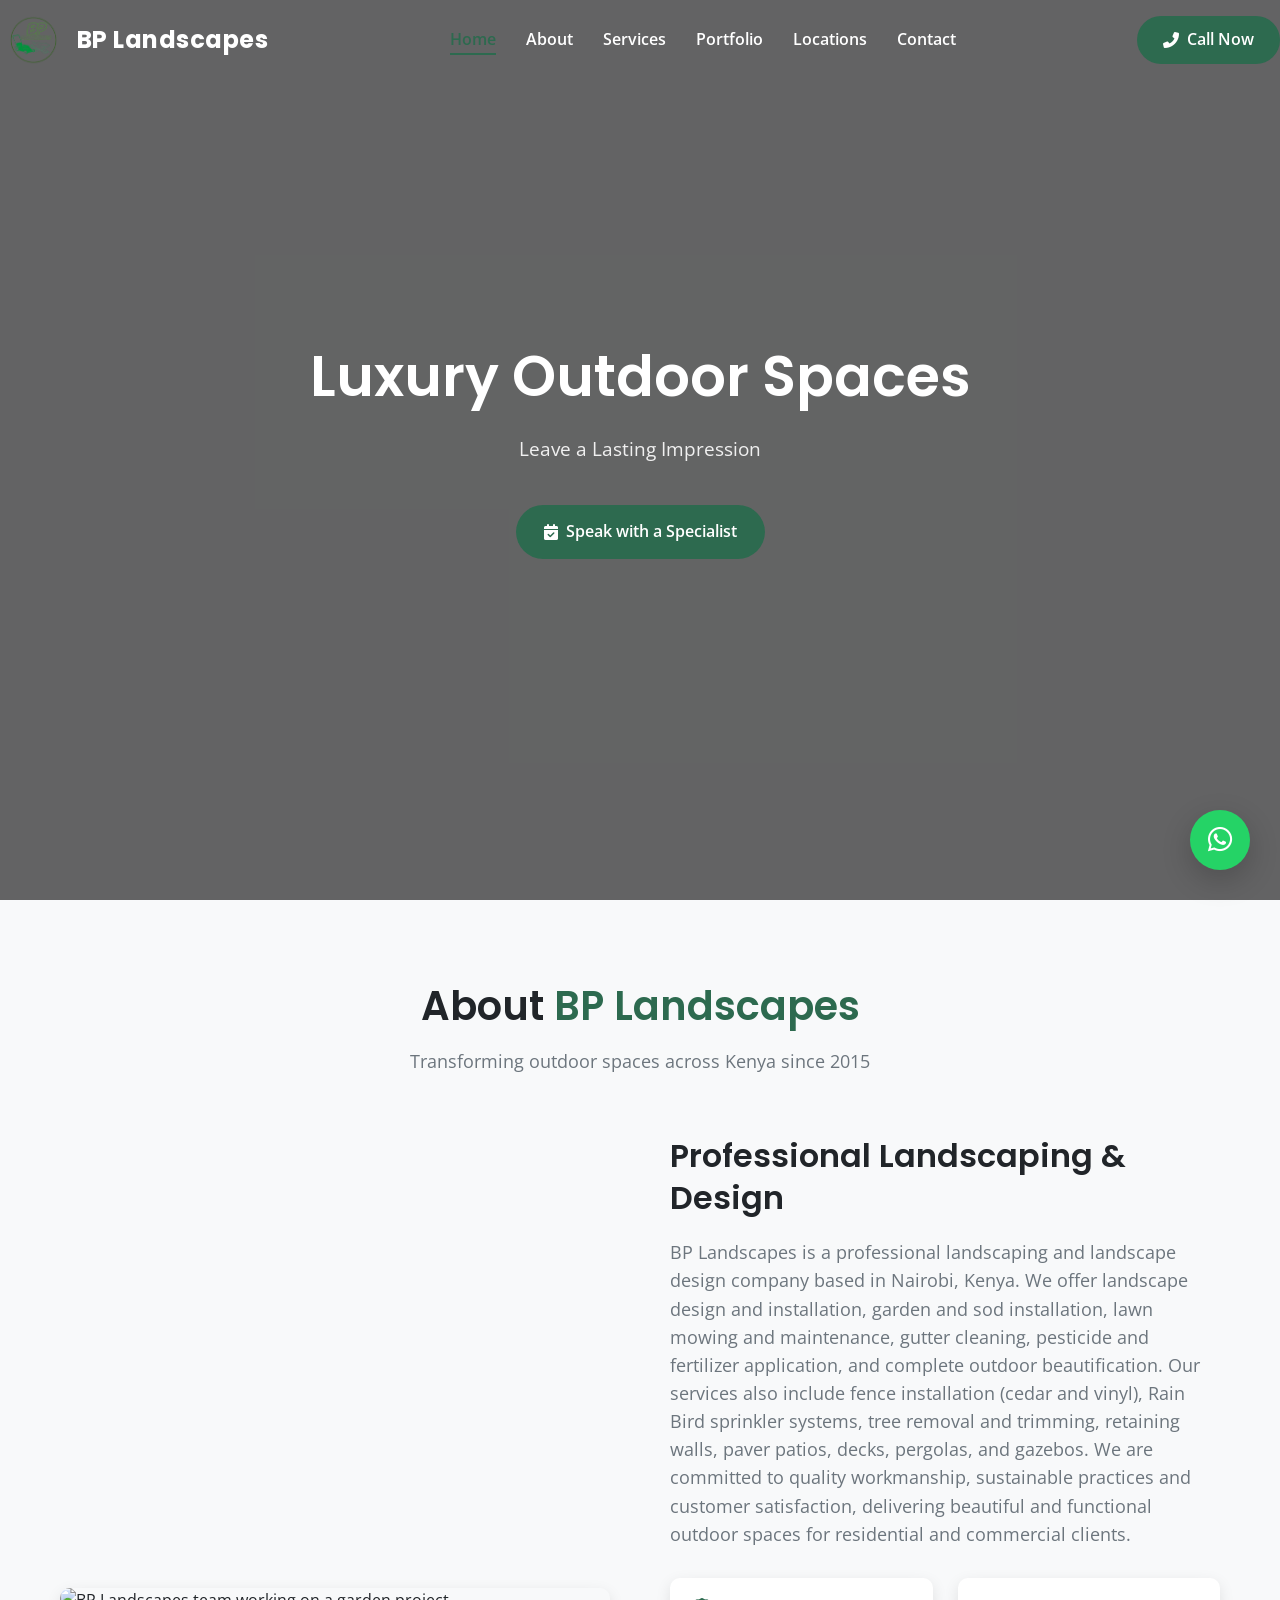
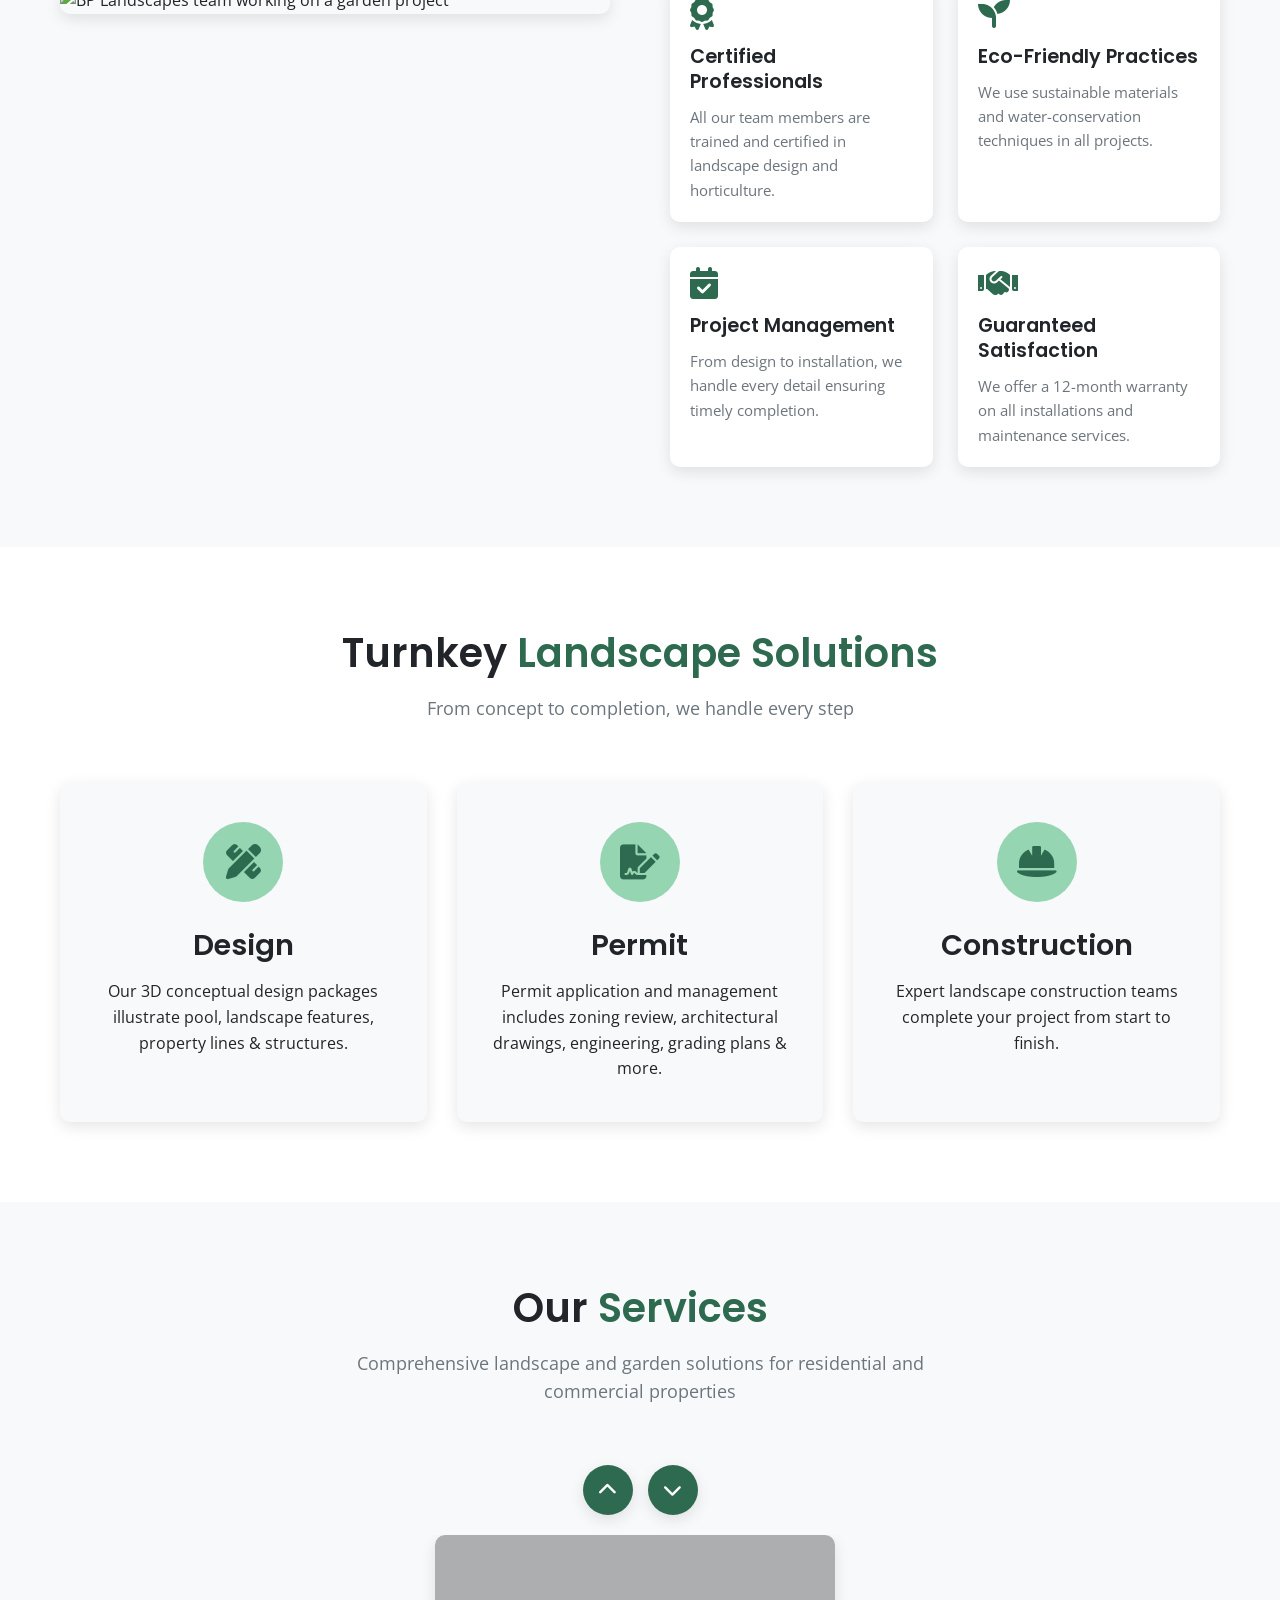
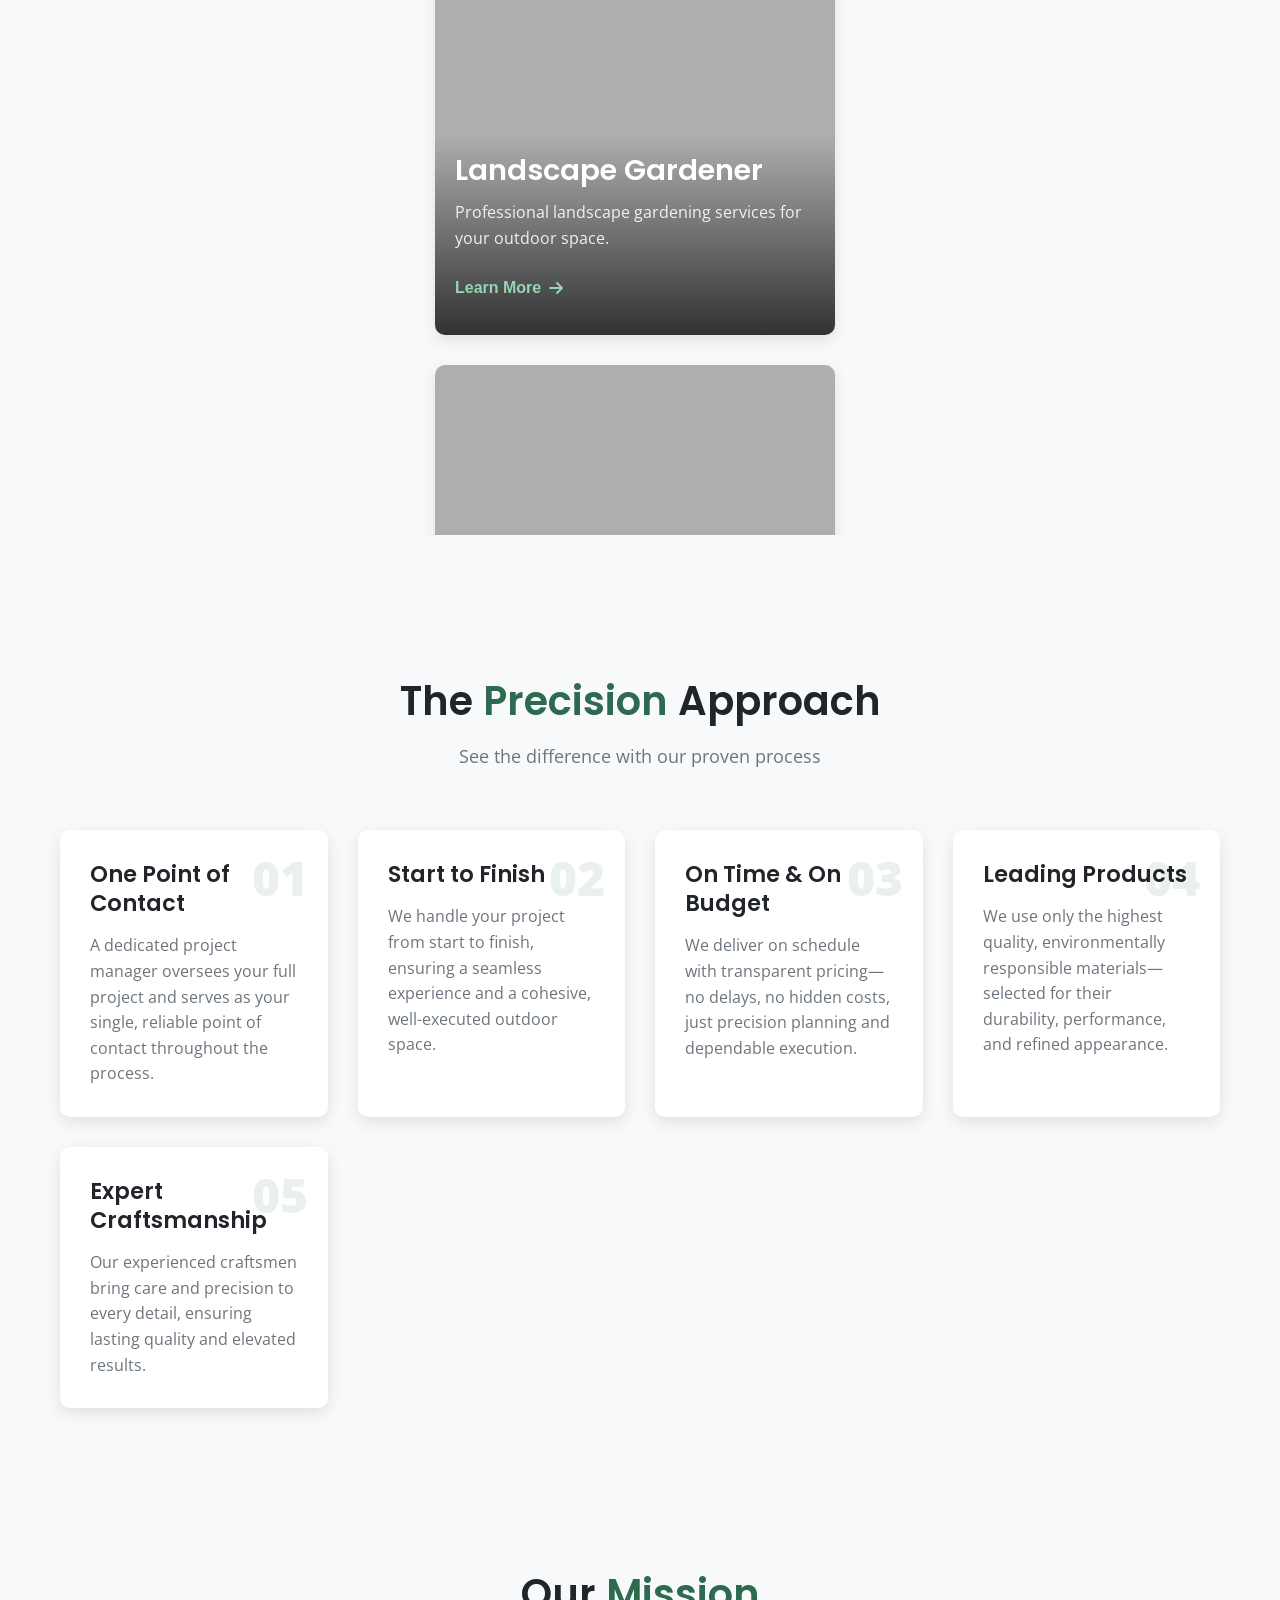
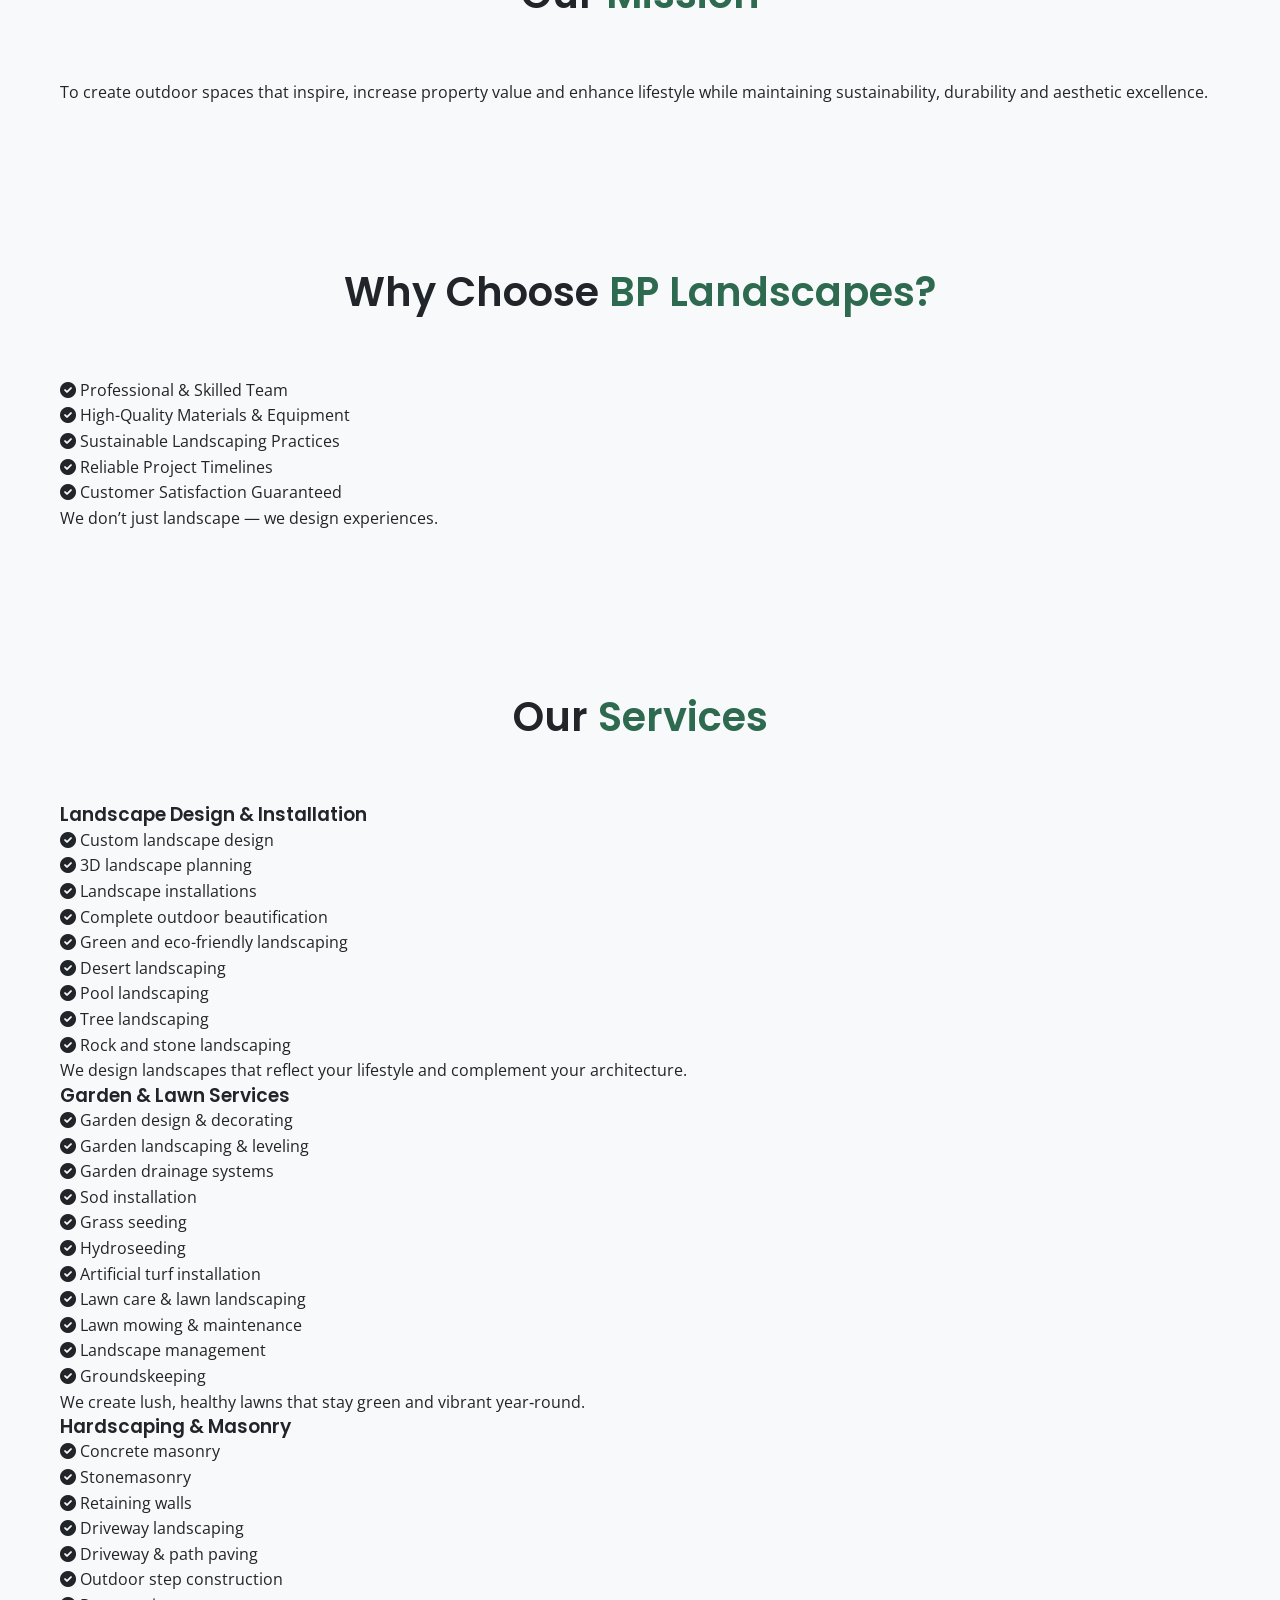
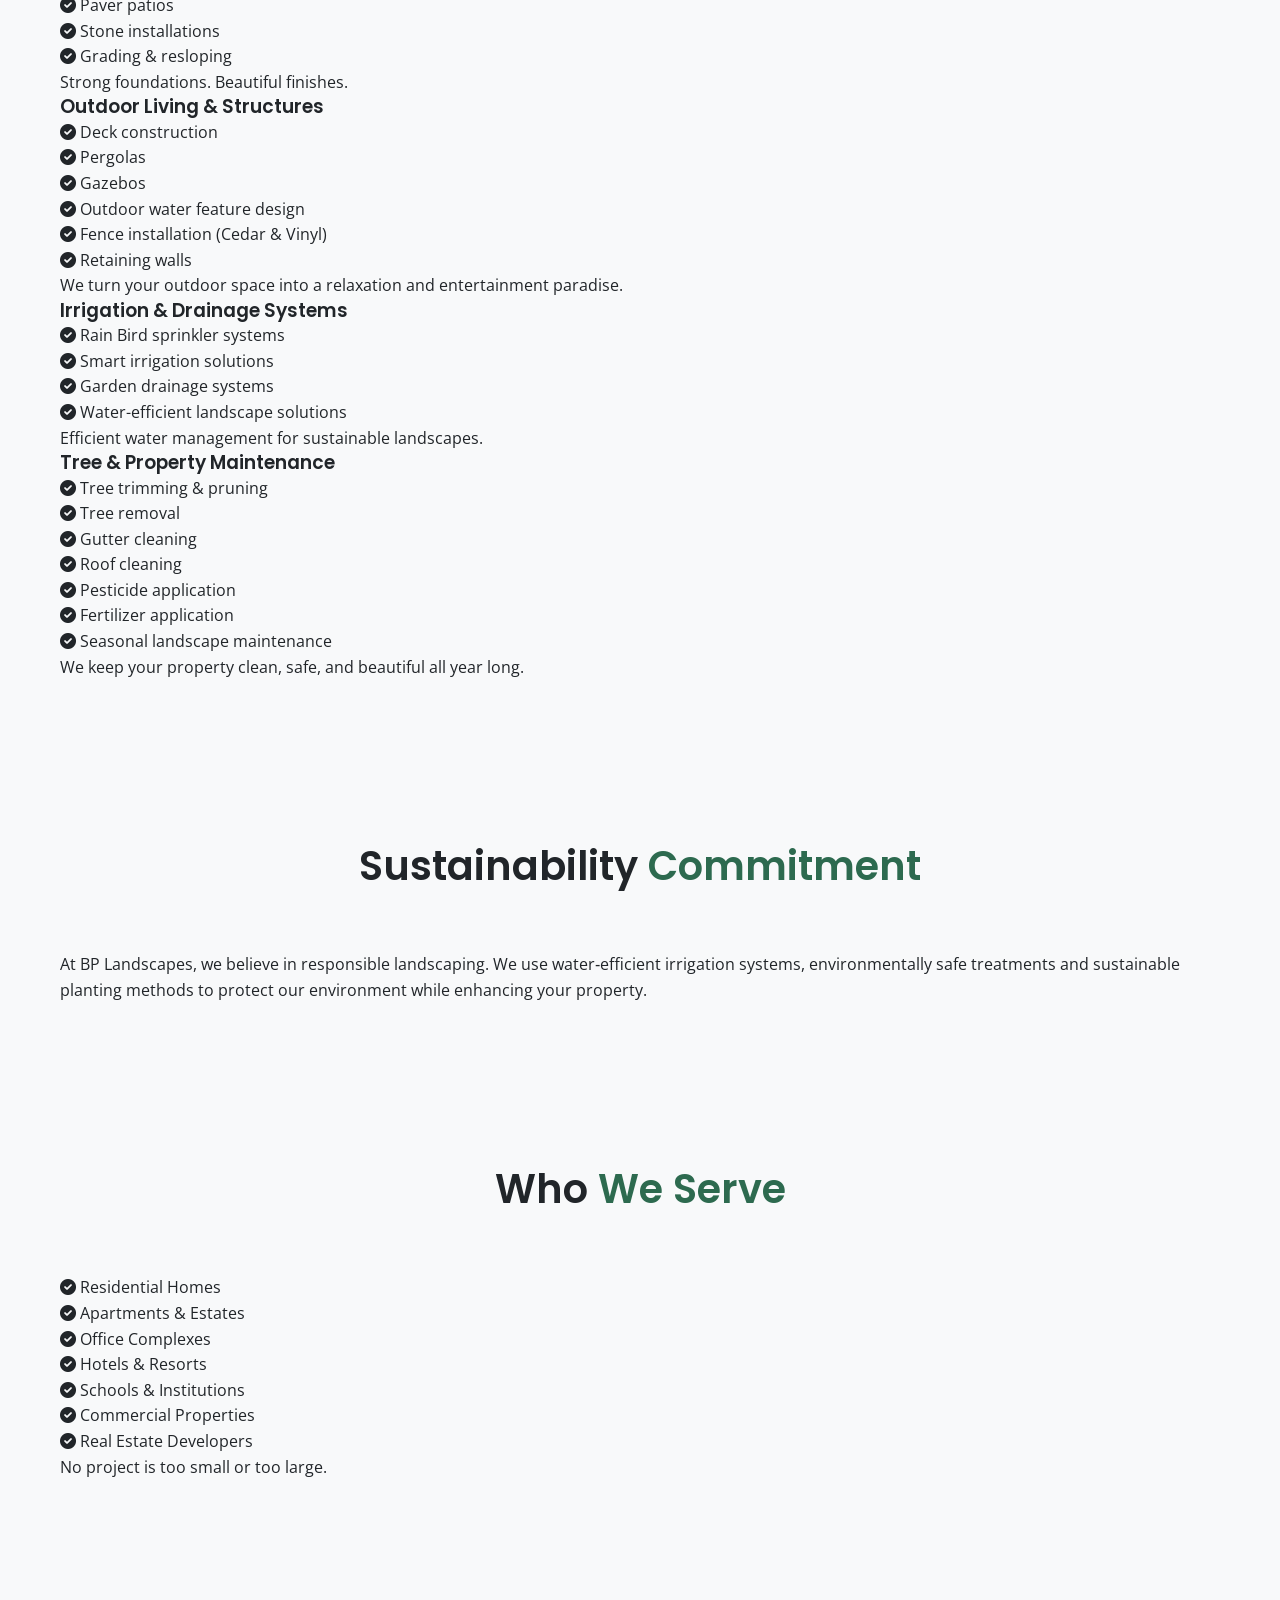
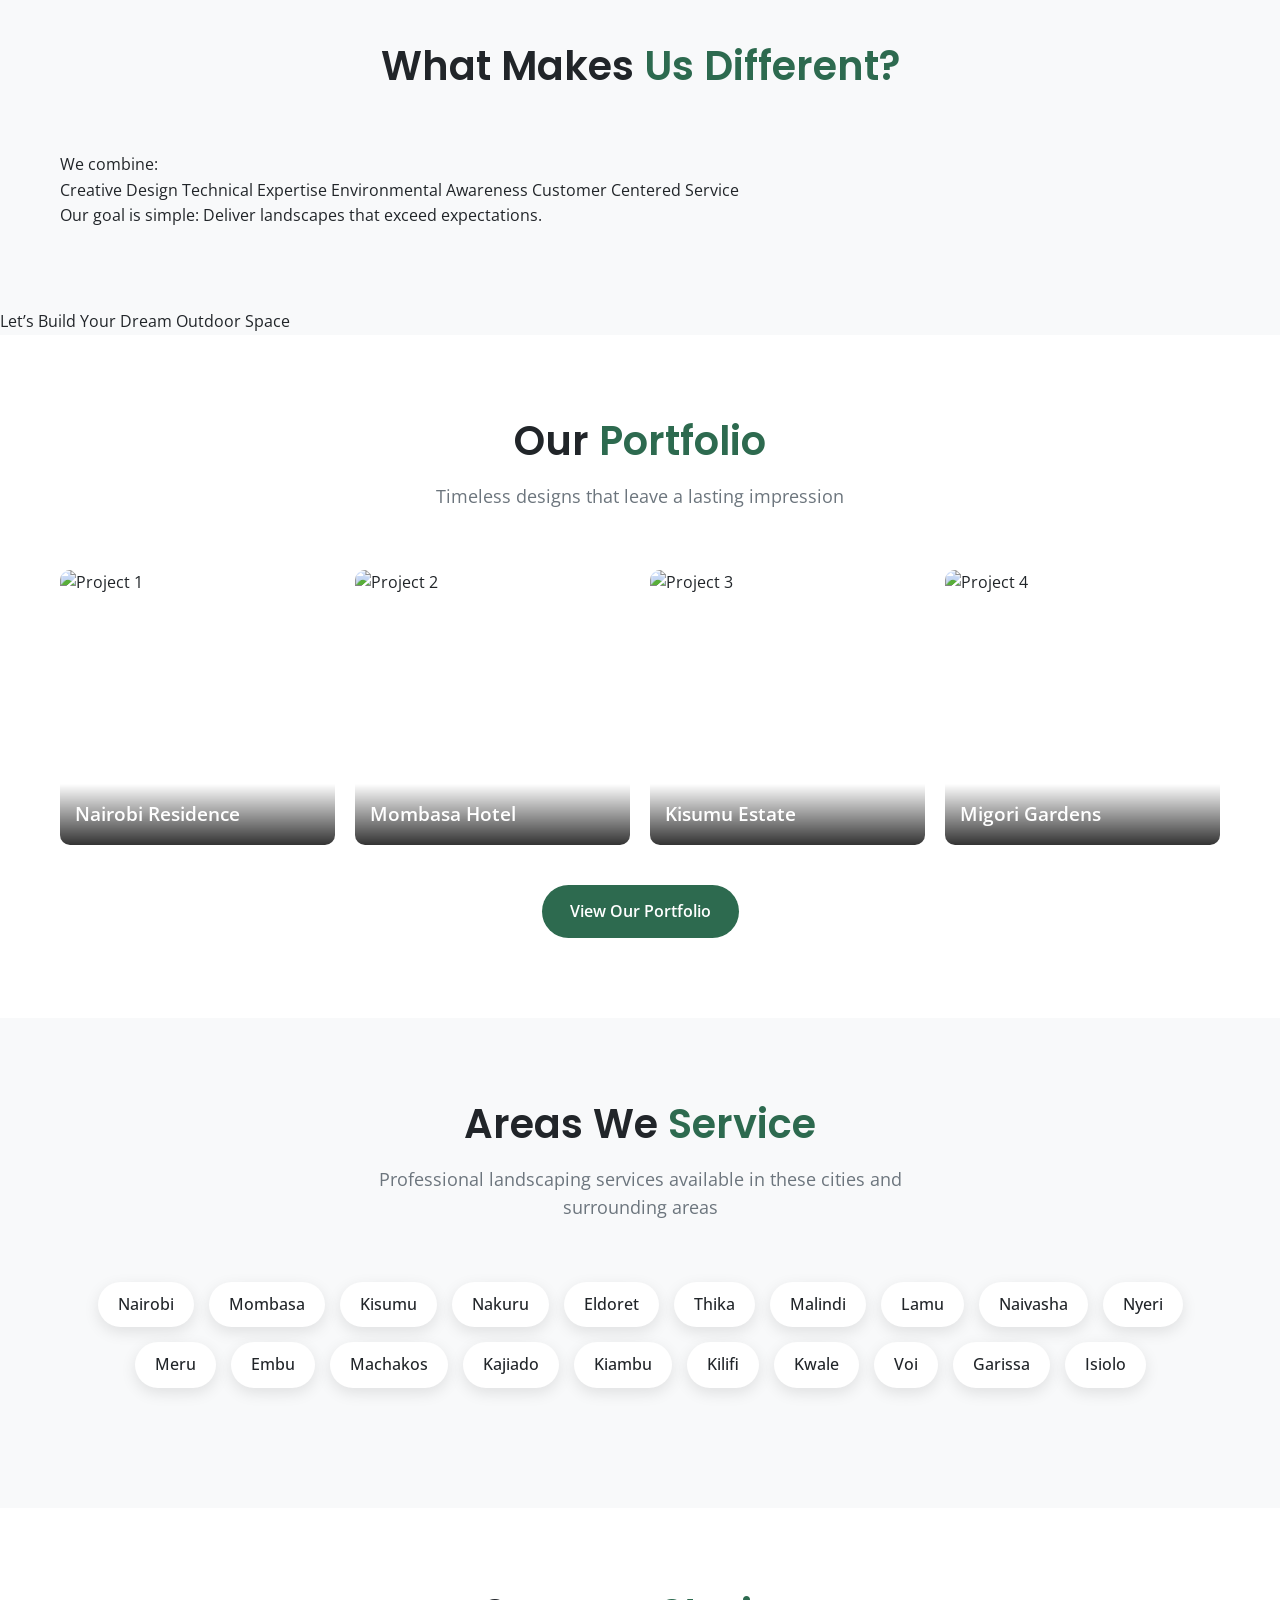
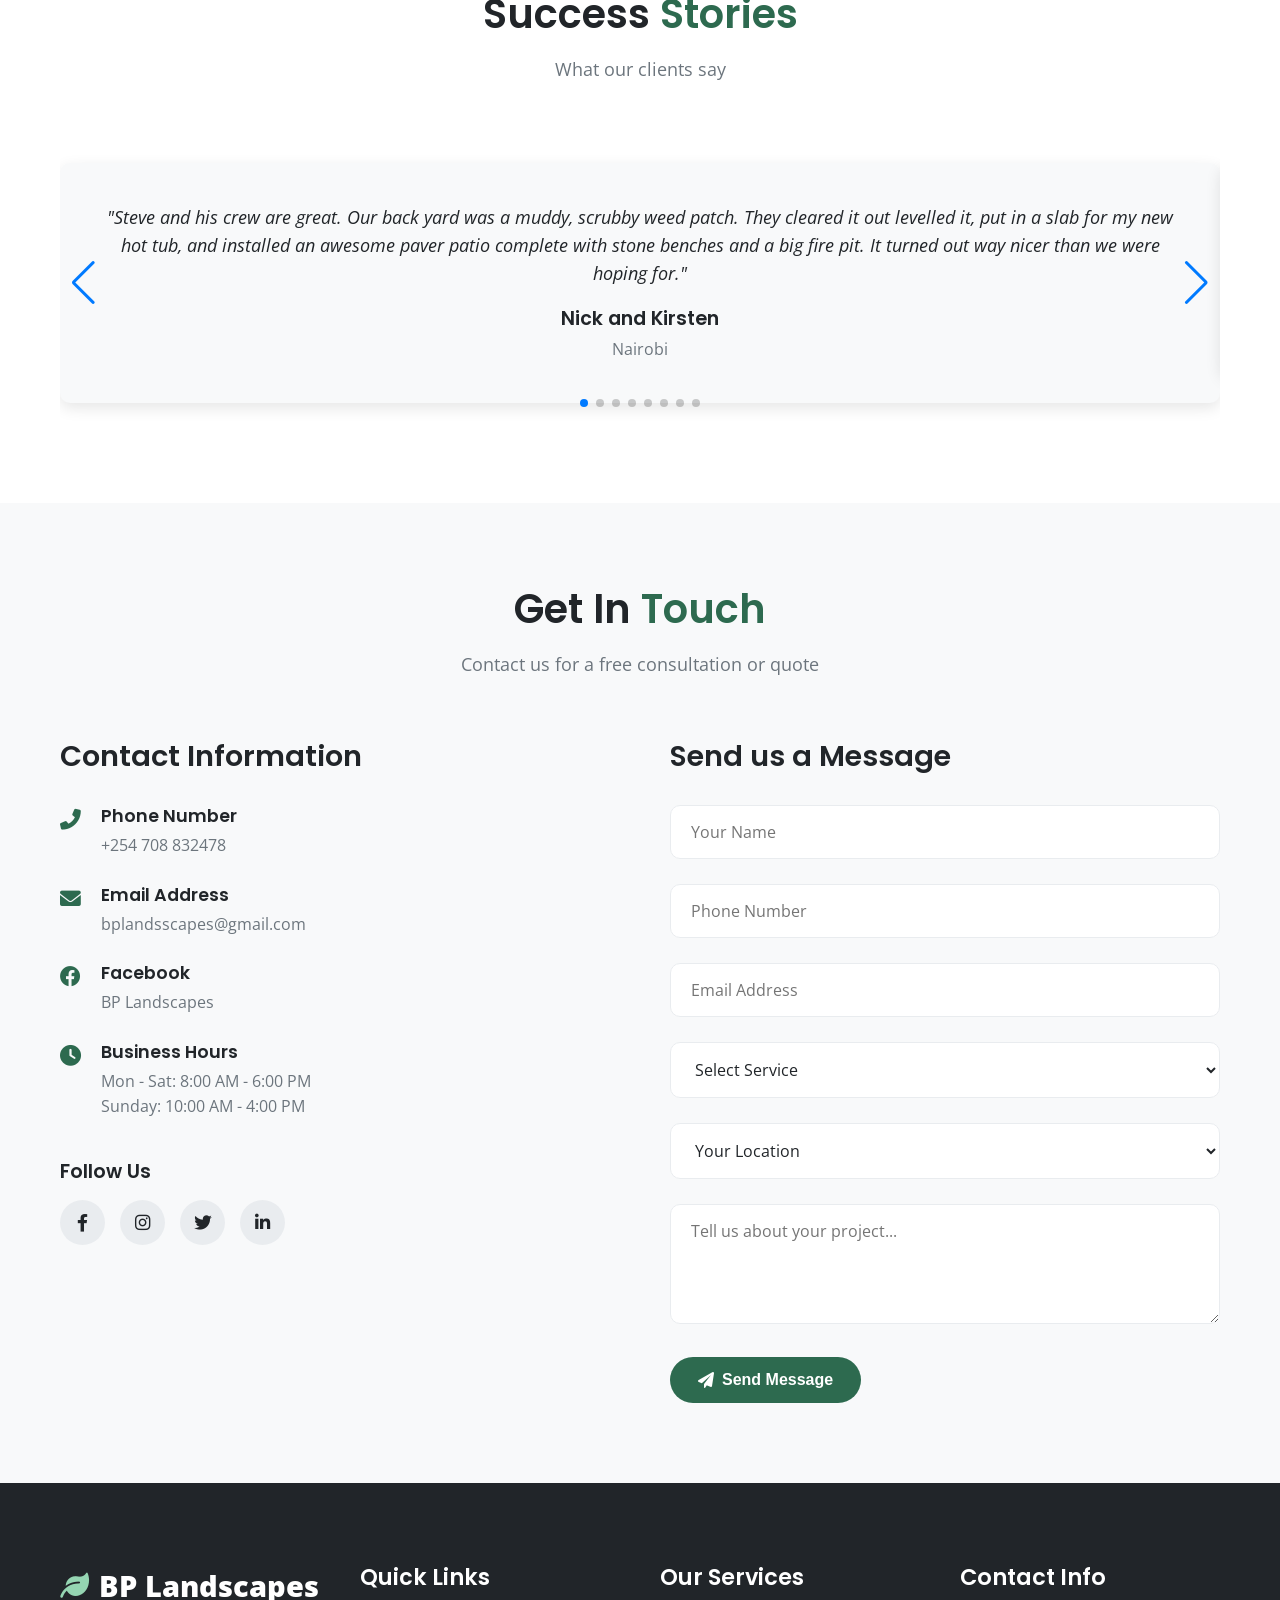
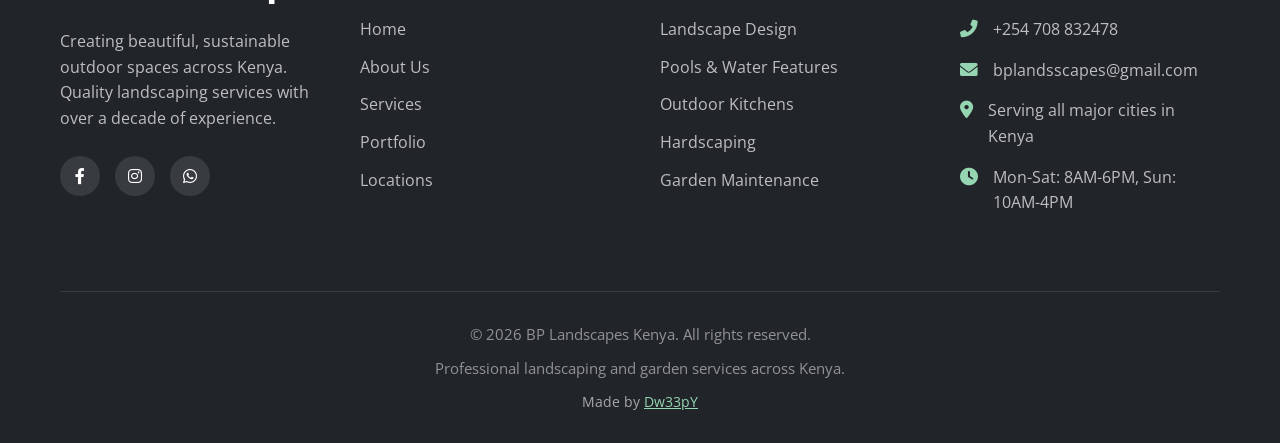
==== commit 047da162: "Update index.html" ====
--- a/index.html
+++ b/index.html
@@ -76,7 +76,7 @@
         </div>
     </header>
 
-    <!-- About Section – UPDATED TEXT -->
+    <!-- About Section -->
     <section id="about" class="section about-section">
         <div class="container">
             <div class="section-header">
@@ -547,6 +547,229 @@
             </div>
         </div>
     </section>
+
+    <!-- ========== NEW CONTENT ADDED HERE ========== -->
+
+    <!-- Our Mission -->
+    <section class="section mission-section">
+        <div class="container">
+            <div class="section-header">
+                <h2 class="section-title">Our <span class="highlight">Mission</span></h2>
+            </div>
+            <div class="mission-text">
+                <p>To create outdoor spaces that inspire, increase property value and enhance lifestyle while maintaining sustainability, durability and aesthetic excellence.</p>
+            </div>
+        </div>
+    </section>
+
+    <!-- Why Choose BP Landscapes? -->
+    <section class="section why-choose-section">
+        <div class="container">
+            <div class="section-header">
+                <h2 class="section-title">Why Choose <span class="highlight">BP Landscapes?</span></h2>
+            </div>
+            <div class="why-choose-grid">
+                <ul class="why-choose-list">
+                    <li><i class="fas fa-check-circle"></i> Professional & Skilled Team</li>
+                    <li><i class="fas fa-check-circle"></i> High-Quality Materials & Equipment</li>
+                    <li><i class="fas fa-check-circle"></i> Sustainable Landscaping Practices</li>
+                    <li><i class="fas fa-check-circle"></i> Reliable Project Timelines</li>
+                    <li><i class="fas fa-check-circle"></i> Customer Satisfaction Guaranteed</li>
+                </ul>
+            </div>
+            <div class="tagline">
+                <p>We don’t just landscape — we design experiences.</p>
+            </div>
+        </div>
+    </section>
+
+    <!-- Our Services (Detailed) -->
+    <section class="section services-detailed-section">
+        <div class="container">
+            <div class="section-header">
+                <h2 class="section-title">Our <span class="highlight">Services</span></h2>
+            </div>
+
+            <!-- Landscape Design & Installation -->
+            <div class="service-category">
+                <h3>Landscape Design & Installation</h3>
+                <div class="service-list-grid">
+                    <ul>
+                        <li><i class="fas fa-check-circle"></i> Custom landscape design</li>
+                        <li><i class="fas fa-check-circle"></i> 3D landscape planning</li>
+                        <li><i class="fas fa-check-circle"></i> Landscape installations</li>
+                        <li><i class="fas fa-check-circle"></i> Complete outdoor beautification</li>
+                        <li><i class="fas fa-check-circle"></i> Green and eco-friendly landscaping</li>
+                        <li><i class="fas fa-check-circle"></i> Desert landscaping</li>
+                    </ul>
+                    <ul>
+                        <li><i class="fas fa-check-circle"></i> Pool landscaping</li>
+                        <li><i class="fas fa-check-circle"></i> Tree landscaping</li>
+                        <li><i class="fas fa-check-circle"></i> Rock and stone landscaping</li>
+                    </ul>
+                </div>
+                <p class="service-description">We design landscapes that reflect your lifestyle and complement your architecture.</p>
+            </div>
+
+            <!-- Garden & Lawn Services -->
+            <div class="service-category">
+                <h3>Garden & Lawn Services</h3>
+                <div class="service-list-grid">
+                    <ul>
+                        <li><i class="fas fa-check-circle"></i> Garden design & decorating</li>
+                        <li><i class="fas fa-check-circle"></i> Garden landscaping & leveling</li>
+                        <li><i class="fas fa-check-circle"></i> Garden drainage systems</li>
+                        <li><i class="fas fa-check-circle"></i> Sod installation</li>
+                        <li><i class="fas fa-check-circle"></i> Grass seeding</li>
+                        <li><i class="fas fa-check-circle"></i> Hydroseeding</li>
+                    </ul>
+                    <ul>
+                        <li><i class="fas fa-check-circle"></i> Artificial turf installation</li>
+                        <li><i class="fas fa-check-circle"></i> Lawn care & lawn landscaping</li>
+                        <li><i class="fas fa-check-circle"></i> Lawn mowing & maintenance</li>
+                        <li><i class="fas fa-check-circle"></i> Landscape management</li>
+                        <li><i class="fas fa-check-circle"></i> Groundskeeping</li>
+                    </ul>
+                </div>
+                <p class="service-description">We create lush, healthy lawns that stay green and vibrant year‑round.</p>
+            </div>
+
+            <!-- Hardscaping & Masonry -->
+            <div class="service-category">
+                <h3>Hardscaping & Masonry</h3>
+                <div class="service-list-grid">
+                    <ul>
+                        <li><i class="fas fa-check-circle"></i> Concrete masonry</li>
+                        <li><i class="fas fa-check-circle"></i> Stonemasonry</li>
+                        <li><i class="fas fa-check-circle"></i> Retaining walls</li>
+                        <li><i class="fas fa-check-circle"></i> Driveway landscaping</li>
+                        <li><i class="fas fa-check-circle"></i> Driveway & path paving</li>
+                    </ul>
+                    <ul>
+                        <li><i class="fas fa-check-circle"></i> Outdoor step construction</li>
+                        <li><i class="fas fa-check-circle"></i> Paver patios</li>
+                        <li><i class="fas fa-check-circle"></i> Stone installations</li>
+                        <li><i class="fas fa-check-circle"></i> Grading & resloping</li>
+                    </ul>
+                </div>
+                <p class="service-description">Strong foundations. Beautiful finishes.</p>
+            </div>
+
+            <!-- Outdoor Living & Structures -->
+            <div class="service-category">
+                <h3>Outdoor Living & Structures</h3>
+                <div class="service-list-grid">
+                    <ul>
+                        <li><i class="fas fa-check-circle"></i> Deck construction</li>
+                        <li><i class="fas fa-check-circle"></i> Pergolas</li>
+                        <li><i class="fas fa-check-circle"></i> Gazebos</li>
+                        <li><i class="fas fa-check-circle"></i> Outdoor water feature design</li>
+                    </ul>
+                    <ul>
+                        <li><i class="fas fa-check-circle"></i> Fence installation (Cedar & Vinyl)</li>
+                        <li><i class="fas fa-check-circle"></i> Retaining walls</li>
+                    </ul>
+                </div>
+                <p class="service-description">We turn your outdoor space into a relaxation and entertainment paradise.</p>
+            </div>
+
+            <!-- Irrigation & Drainage Systems -->
+            <div class="service-category">
+                <h3>Irrigation & Drainage Systems</h3>
+                <div class="service-list-grid">
+                    <ul>
+                        <li><i class="fas fa-check-circle"></i> Rain Bird sprinkler systems</li>
+                        <li><i class="fas fa-check-circle"></i> Smart irrigation solutions</li>
+                        <li><i class="fas fa-check-circle"></i> Garden drainage systems</li>
+                        <li><i class="fas fa-check-circle"></i> Water-efficient landscape solutions</li>
+                    </ul>
+                </div>
+                <p class="service-description">Efficient water management for sustainable landscapes.</p>
+            </div>
+
+            <!-- Tree & Property Maintenance -->
+            <div class="service-category">
+                <h3>Tree & Property Maintenance</h3>
+                <div class="service-list-grid">
+                    <ul>
+                        <li><i class="fas fa-check-circle"></i> Tree trimming & pruning</li>
+                        <li><i class="fas fa-check-circle"></i> Tree removal</li>
+                        <li><i class="fas fa-check-circle"></i> Gutter cleaning</li>
+                        <li><i class="fas fa-check-circle"></i> Roof cleaning</li>
+                    </ul>
+                    <ul>
+                        <li><i class="fas fa-check-circle"></i> Pesticide application</li>
+                        <li><i class="fas fa-check-circle"></i> Fertilizer application</li>
+                        <li><i class="fas fa-check-circle"></i> Seasonal landscape maintenance</li>
+                    </ul>
+                </div>
+                <p class="service-description">We keep your property clean, safe, and beautiful all year long.</p>
+            </div>
+        </div>
+    </section>
+
+    <!-- Sustainability Commitment -->
+    <section class="section sustainability-section">
+        <div class="container">
+            <div class="section-header">
+                <h2 class="section-title">Sustainability <span class="highlight">Commitment</span></h2>
+            </div>
+            <div class="sustainability-text">
+                <p>At BP Landscapes, we believe in responsible landscaping. We use water‑efficient irrigation systems, environmentally safe treatments and sustainable planting methods to protect our environment while enhancing your property.</p>
+            </div>
+        </div>
+    </section>
+
+    <!-- Who We Serve -->
+    <section class="section who-we-serve-section">
+        <div class="container">
+            <div class="section-header">
+                <h2 class="section-title">Who <span class="highlight">We Serve</span></h2>
+            </div>
+            <div class="who-we-serve-grid">
+                <ul>
+                    <li><i class="fas fa-check-circle"></i> Residential Homes</li>
+                    <li><i class="fas fa-check-circle"></i> Apartments & Estates</li>
+                    <li><i class="fas fa-check-circle"></i> Office Complexes</li>
+                </ul>
+                <ul>
+                    <li><i class="fas fa-check-circle"></i> Hotels & Resorts</li>
+                    <li><i class="fas fa-check-circle"></i> Schools & Institutions</li>
+                    <li><i class="fas fa-check-circle"></i> Commercial Properties</li>
+                </ul>
+                <ul>
+                    <li><i class="fas fa-check-circle"></i> Real Estate Developers</li>
+                </ul>
+            </div>
+            <p class="note">No project is too small or too large.</p>
+        </div>
+    </section>
+
+    <!-- What Makes Us Different -->
+    <section class="section different-section">
+        <div class="container">
+            <div class="section-header">
+                <h2 class="section-title">What Makes <span class="highlight">Us Different?</span></h2>
+            </div>
+            <div class="different-content">
+                <p>We combine:</p>
+                <div class="pill-container">
+                    <span class="pill">Creative Design</span>
+                    <span class="pill">Technical Expertise</span>
+                    <span class="pill">Environmental Awareness</span>
+                    <span class="pill">Customer Centered Service</span>
+                </div>
+                <p class="goal">Our goal is simple: Deliver landscapes that exceed expectations.</p>
+            </div>
+        </div>
+    </section>
+
+    <!-- Closing Call to Action -->
+    <div class="closing-quote">
+        <p>Let’s Build Your Dream Outdoor Space</p>
+    </div>
+
+    <!-- ========== END NEW CONTENT ========== -->
 
     <!-- Portfolio Section -->
     <section id="portfolio" class="section portfolio-section">
--- a/style.css
+++ b/style.css
@@ -1744,4 +1744,29 @@
     .services-carousel.vertical .service-card {
         max-width: 100%;
     }
-}+}
+/* Logo text styling */
+.logo-text {
+    font-family: 'Poppins', sans-serif;
+    font-size: 1.5rem;
+    font-weight: 700;
+    color: white; /* White on transparent nav */
+    transition: var(--transition);
+    letter-spacing: 0.5px;
+}
+
+nav.scrolled .logo-text {
+    color: var(--dark); /* Dark on scrolled */
+}
+
+/* On mobile, keep the text dark when menu is open (already handled by scrolled class) */
+@media (max-width: 768px) {
+    .logo-text {
+        font-size: 1.2rem; /* Slightly smaller on mobile */
+    }
+}
+
+/* Optional: Add a subtle hover effect */
+.logo-text:hover {
+    color: var(--primary-light);
+}
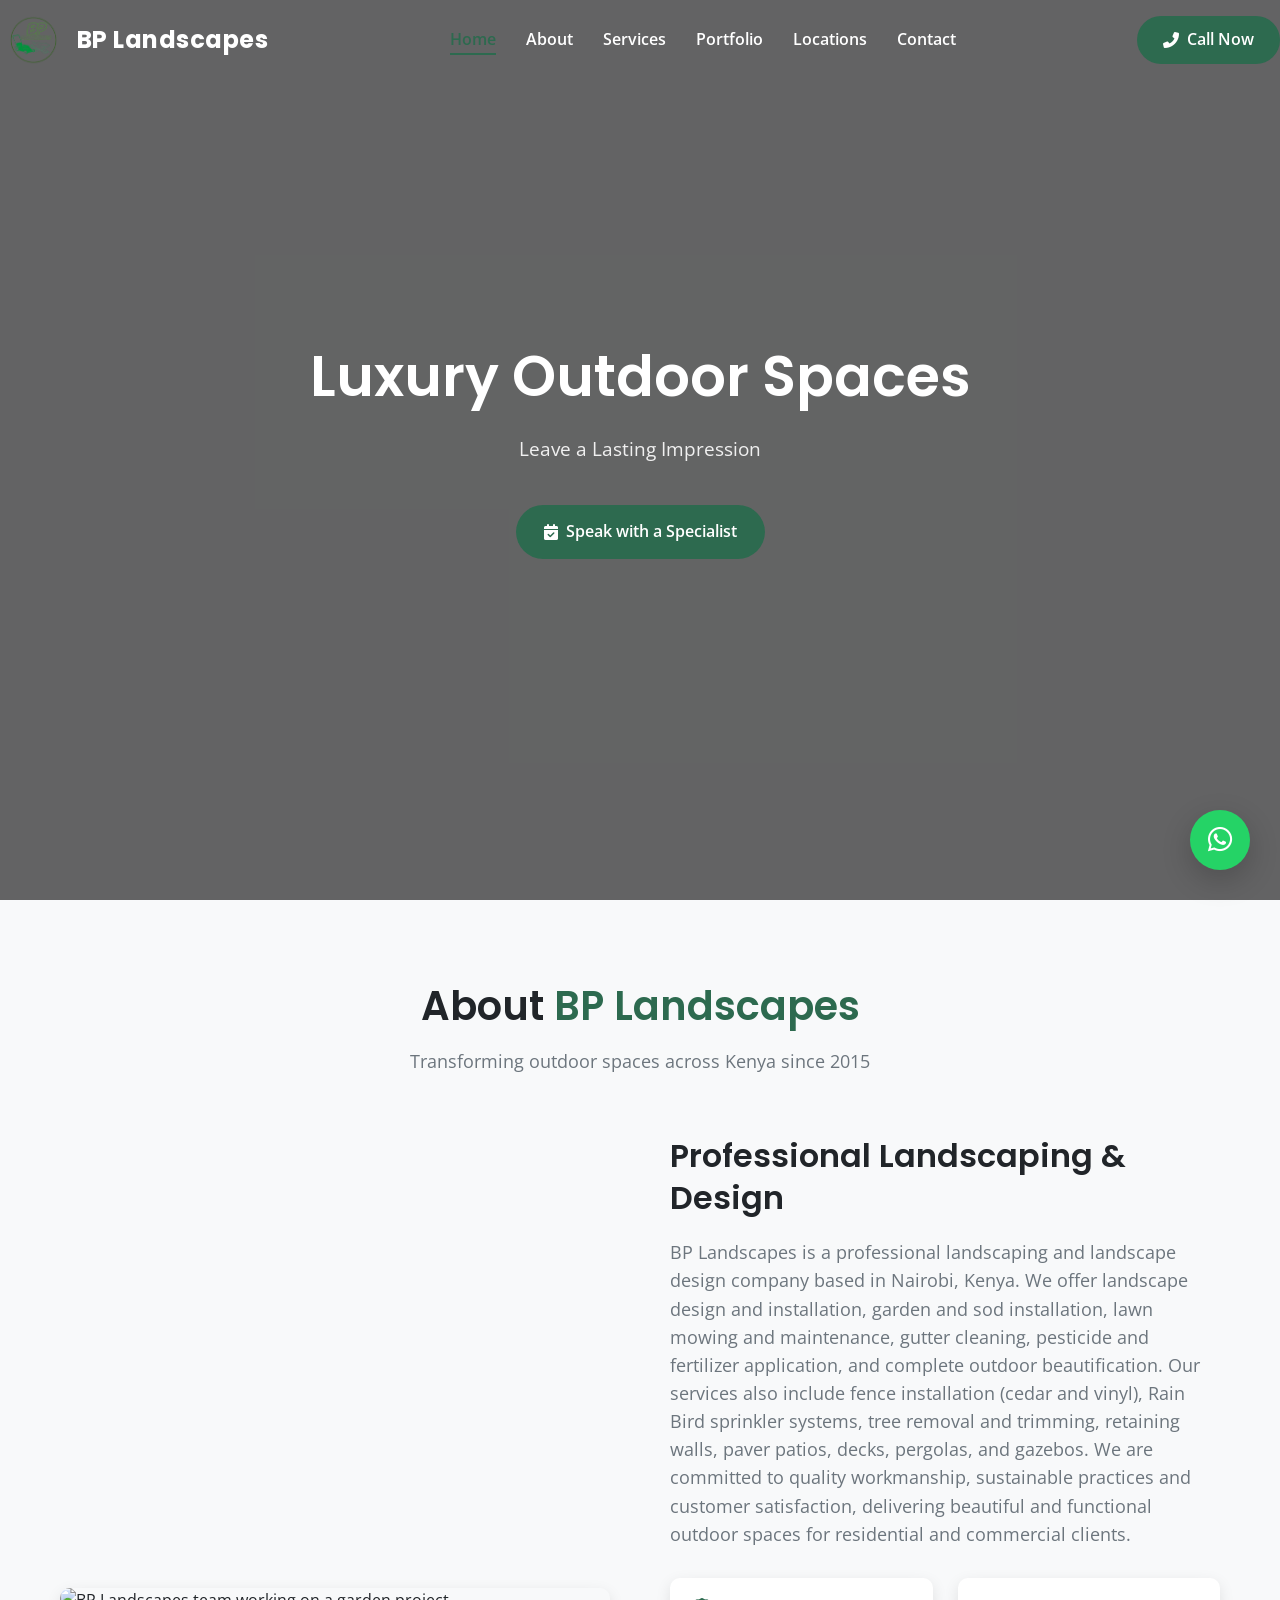
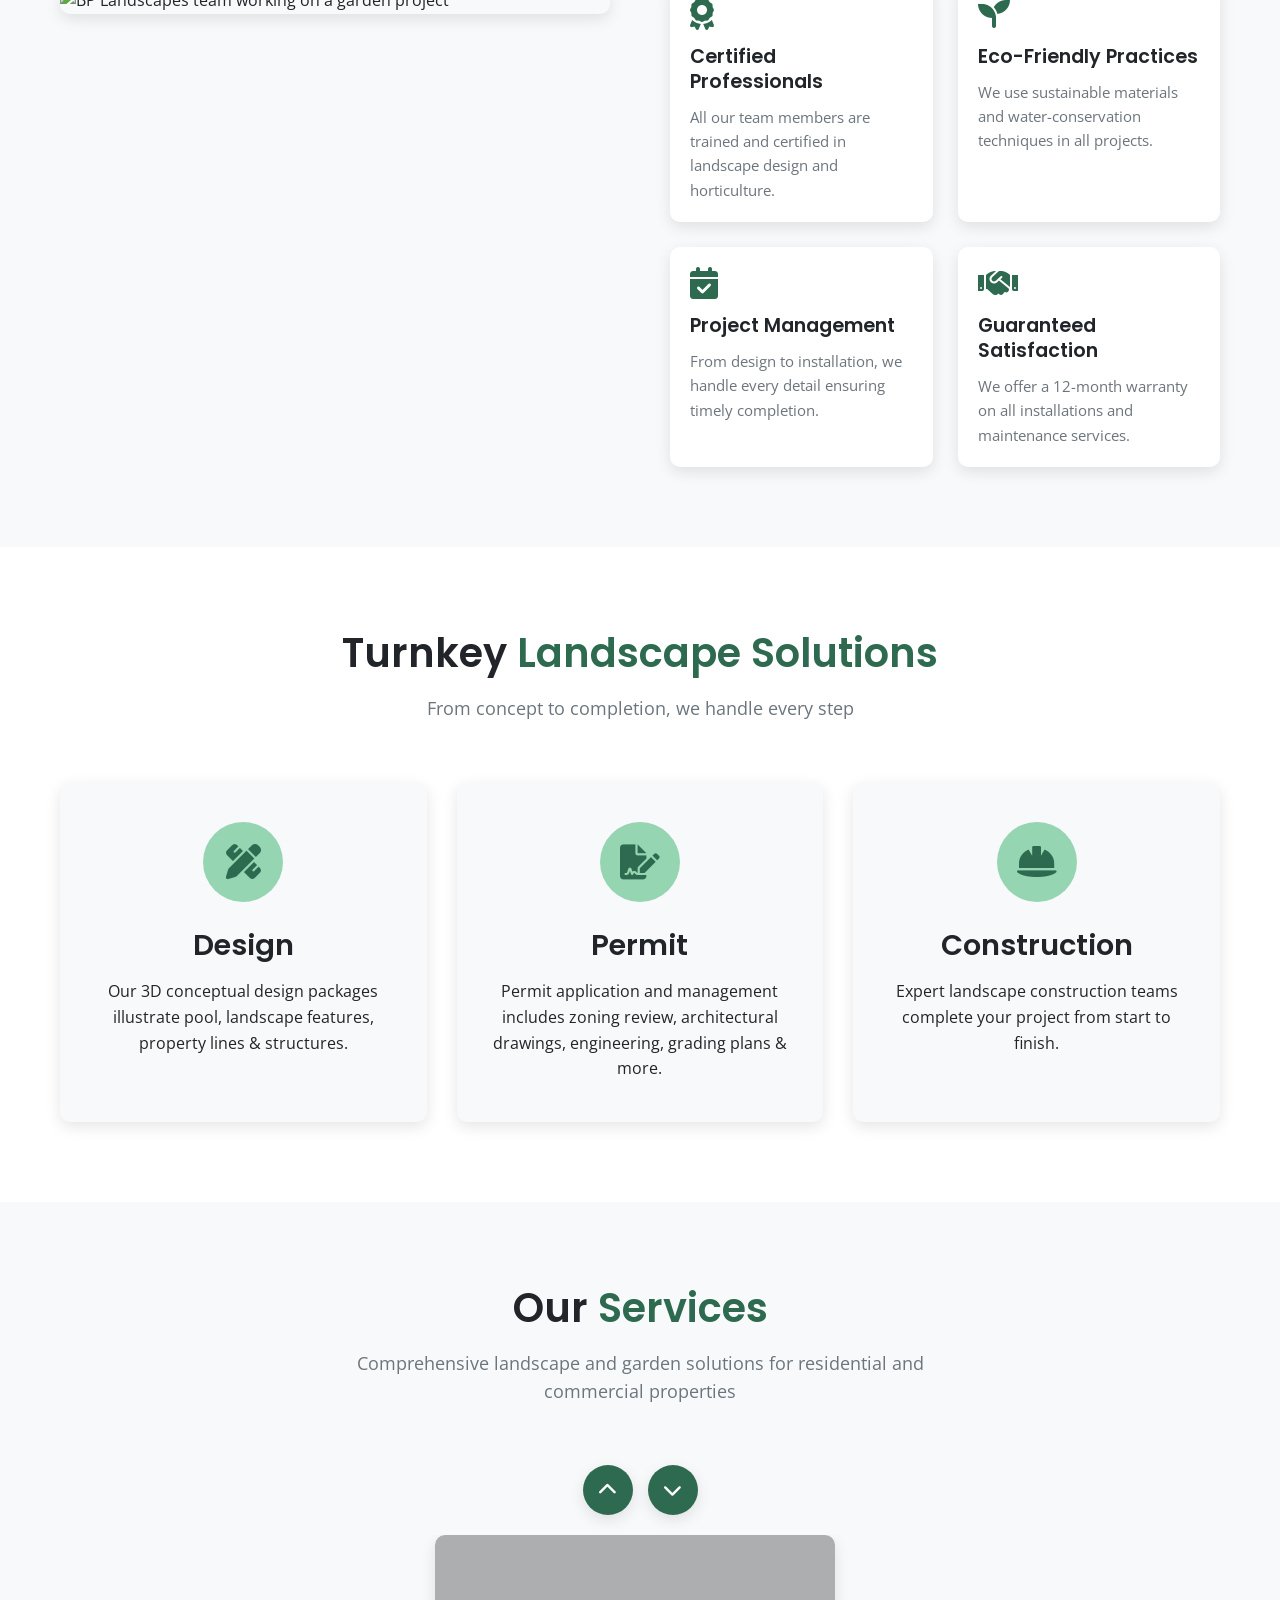
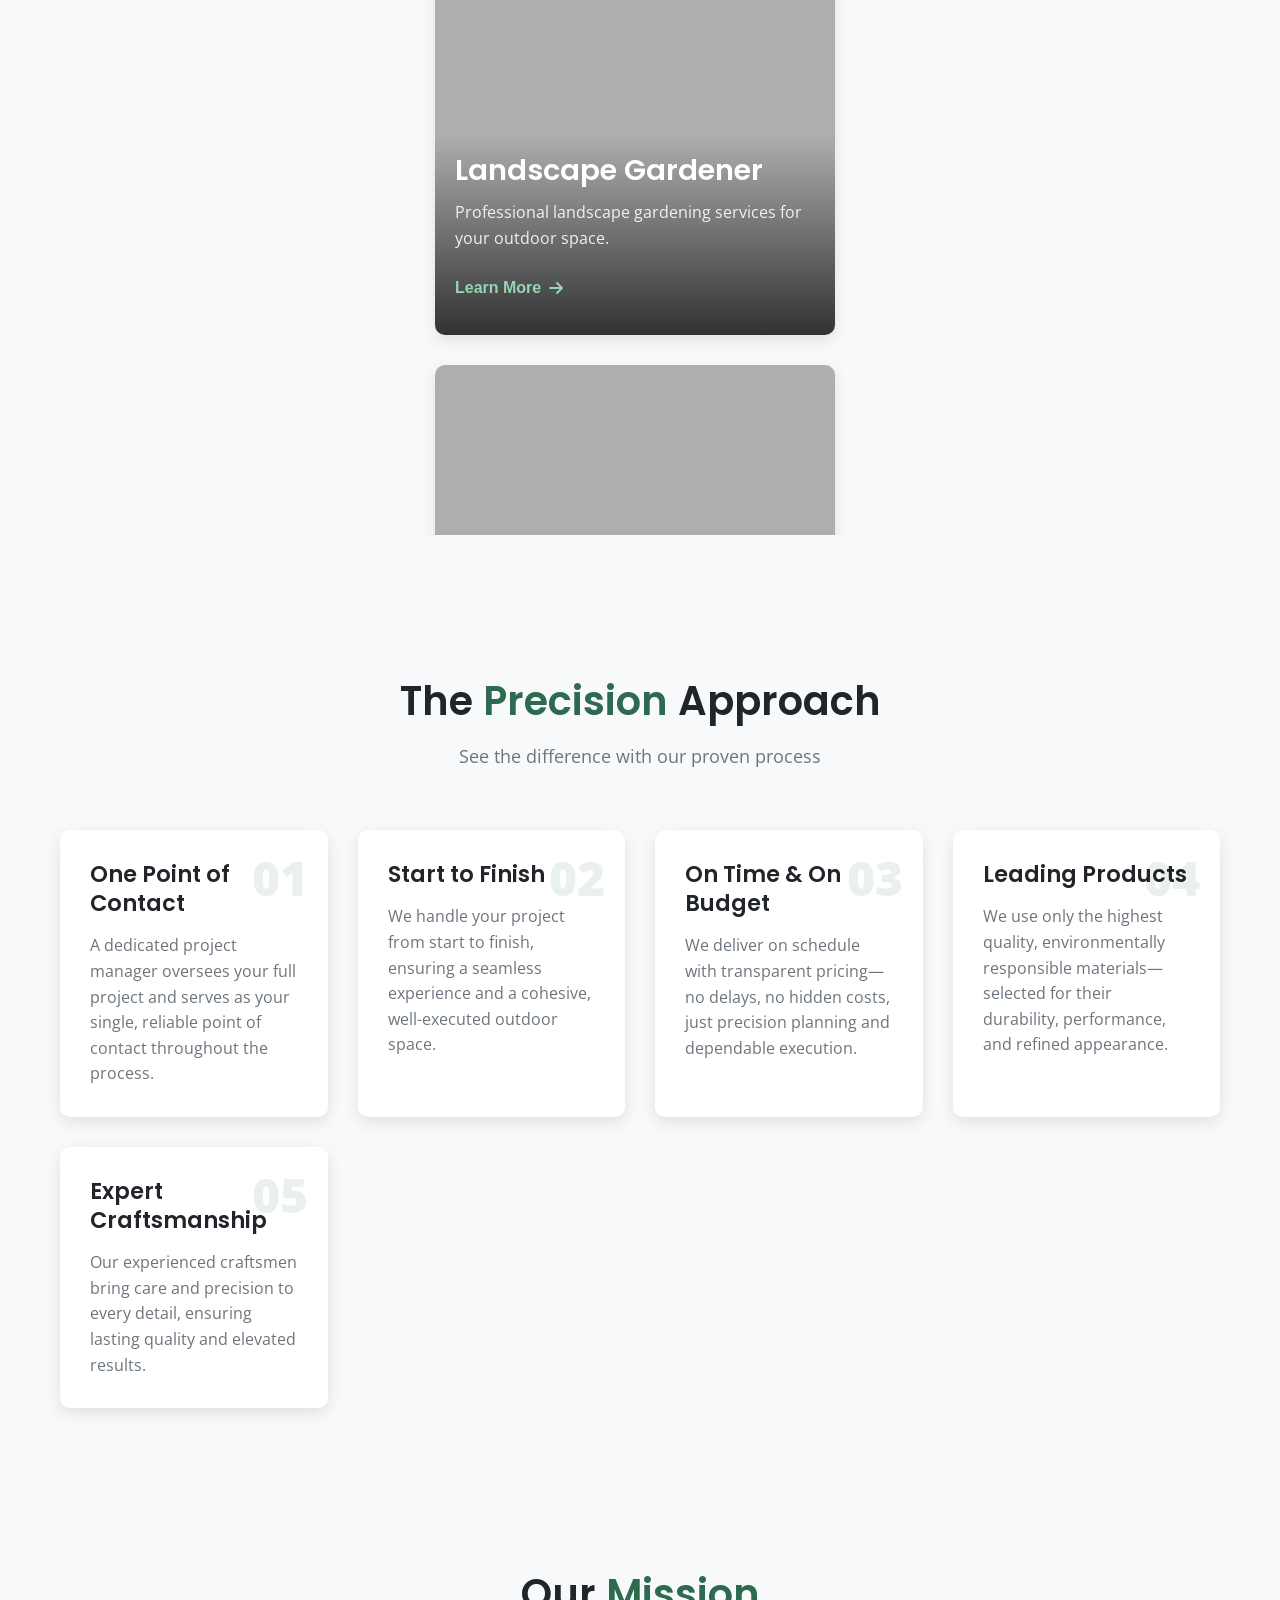
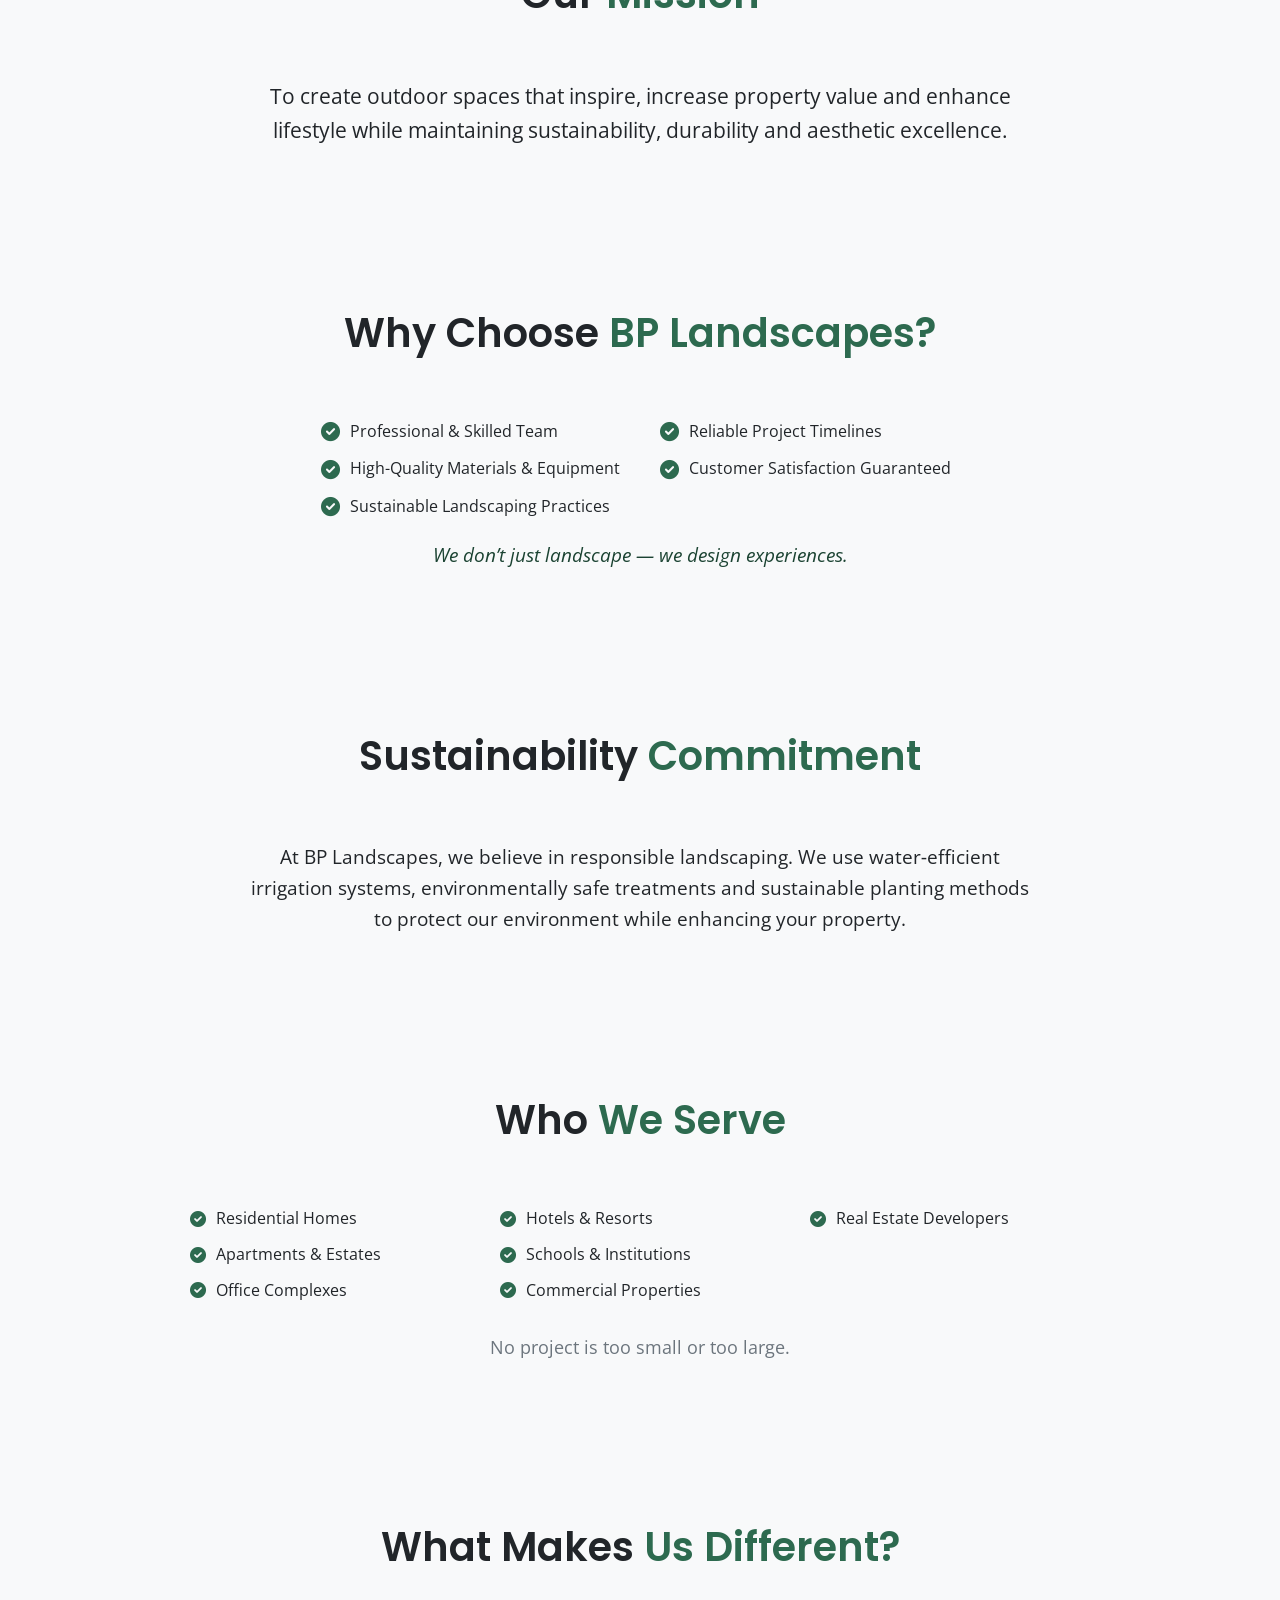
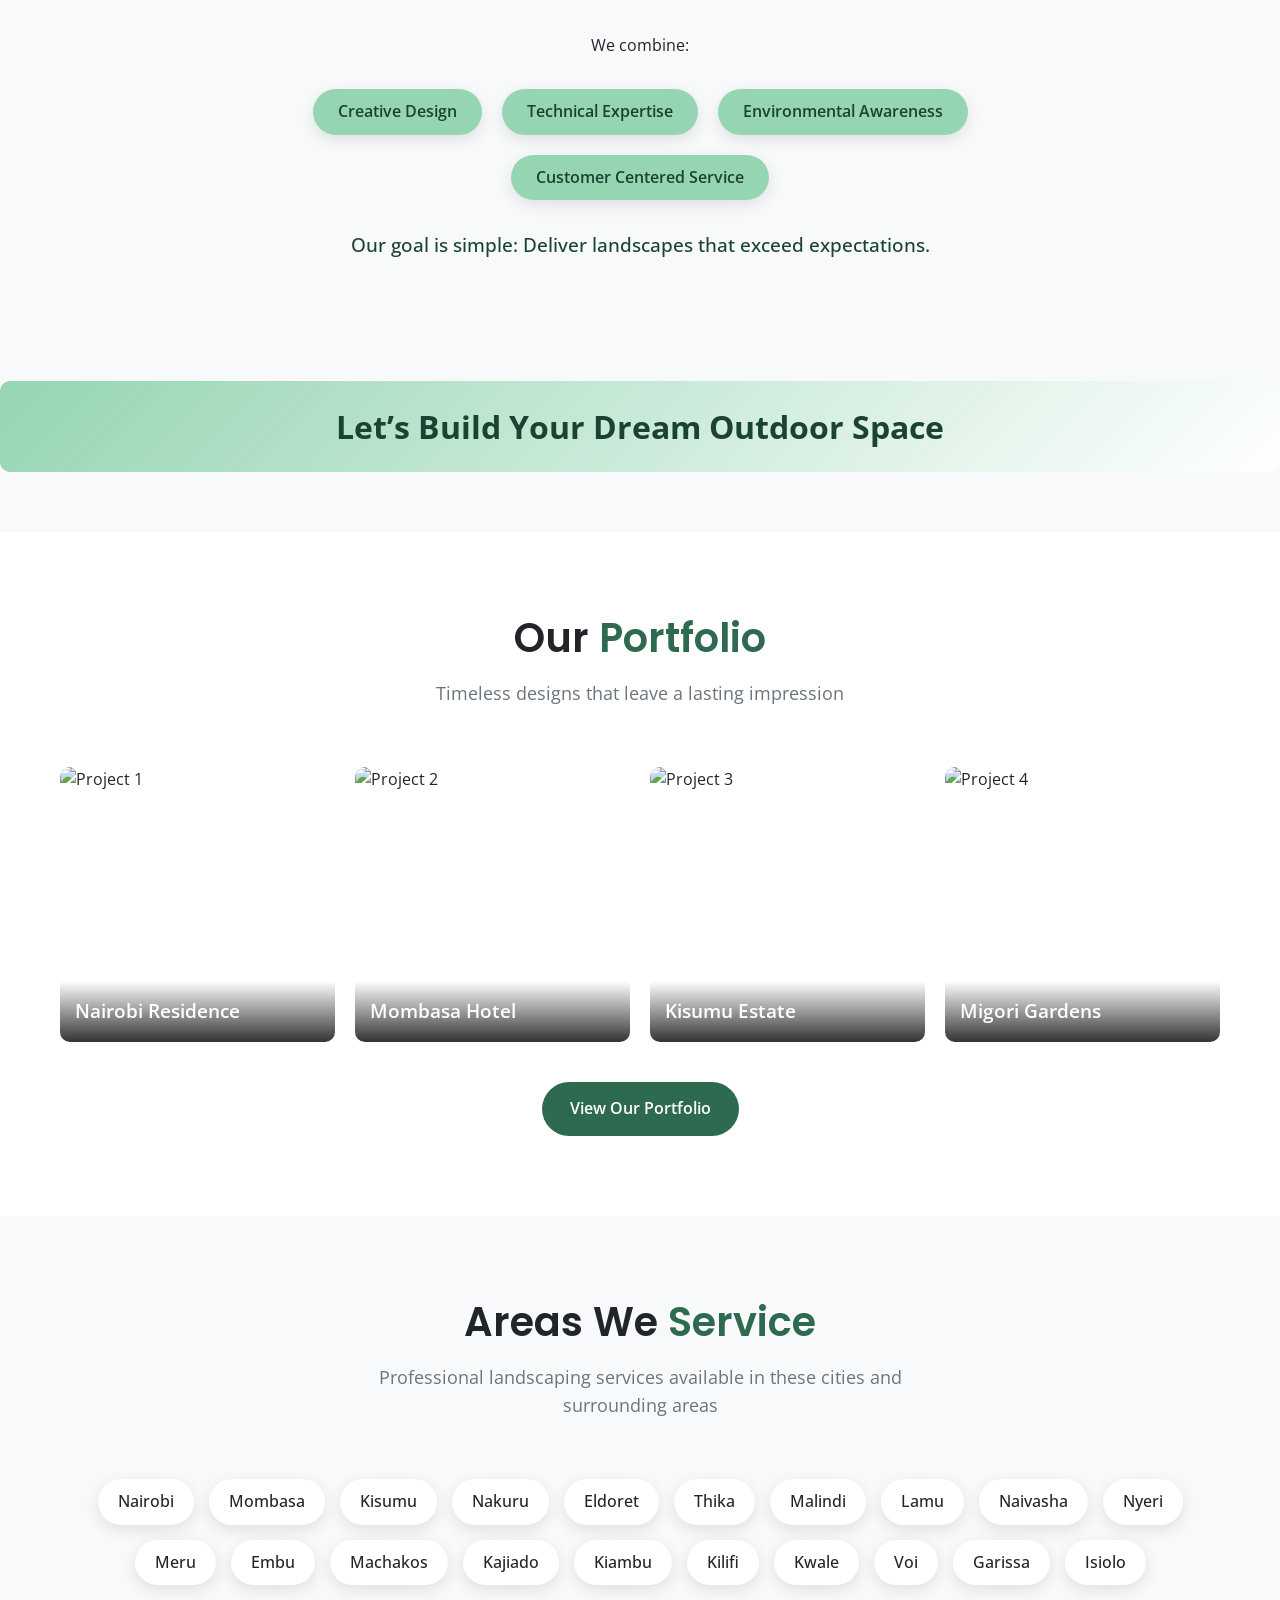
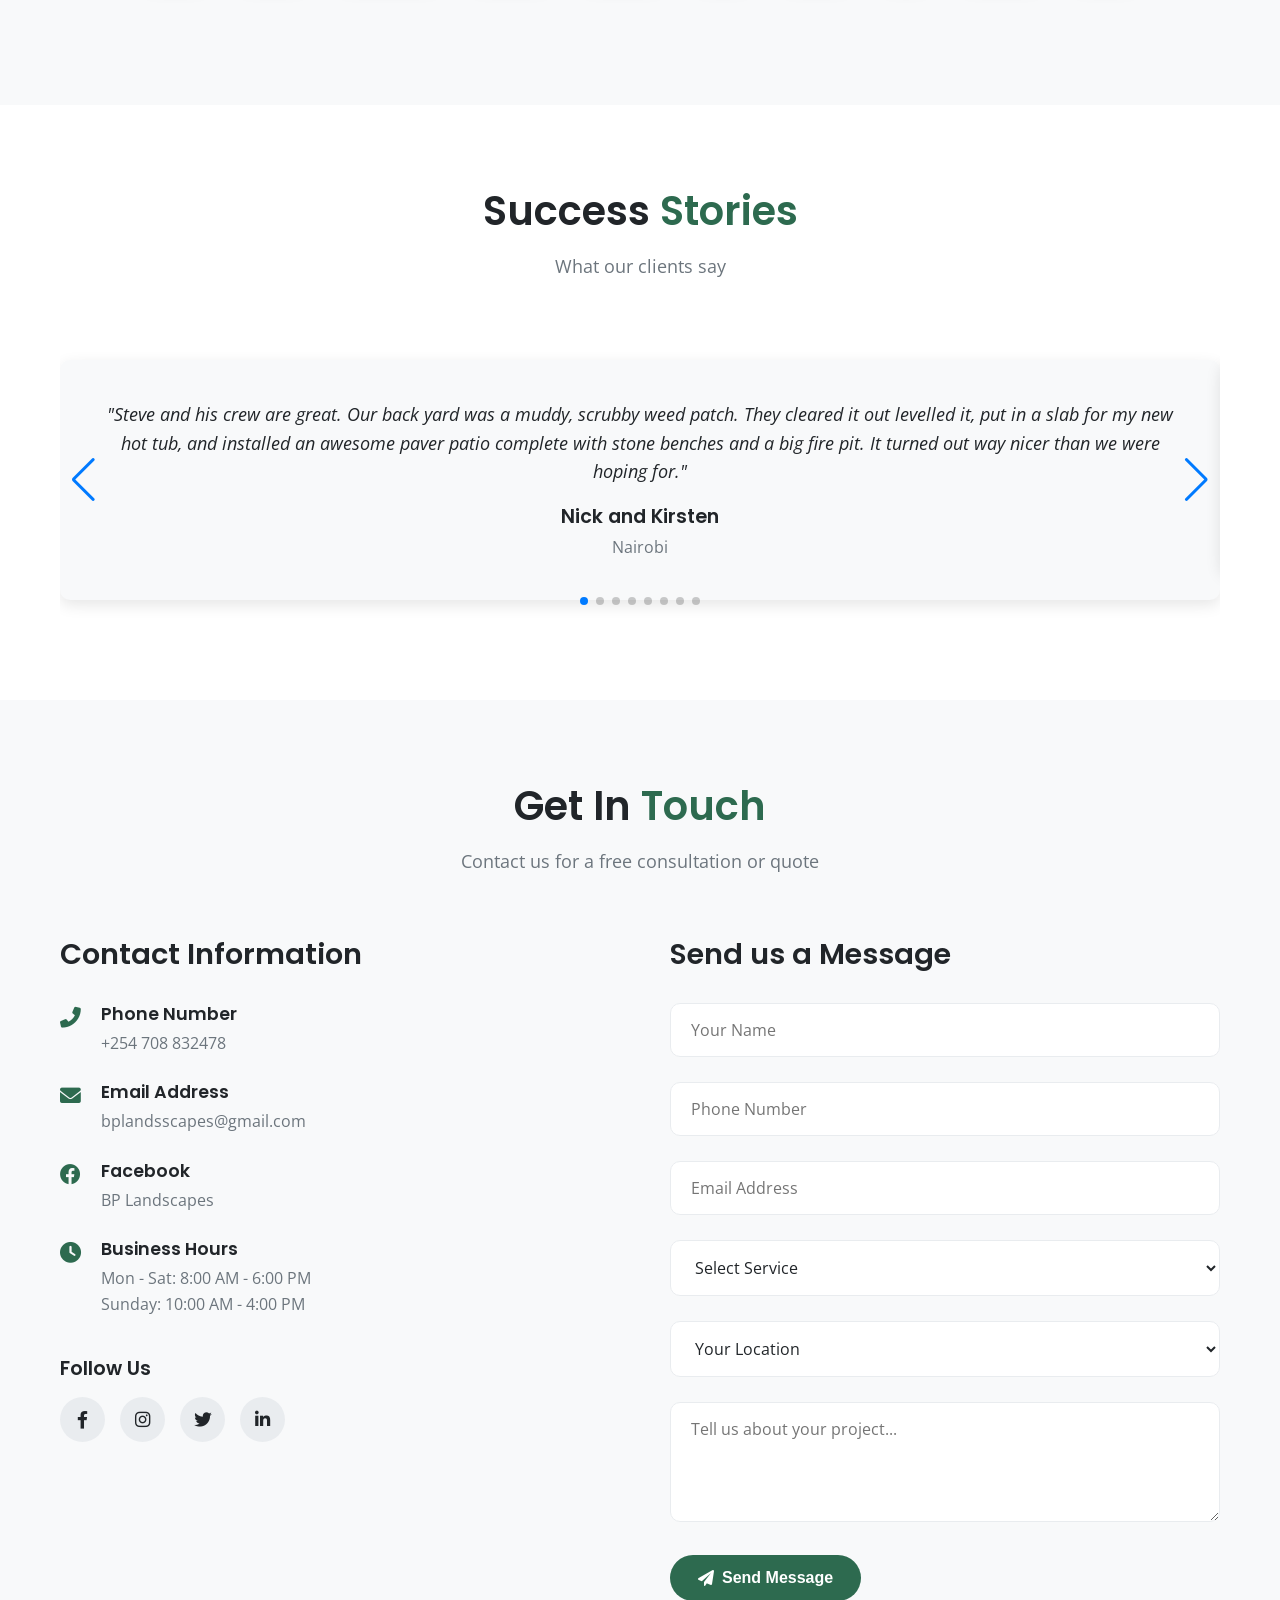
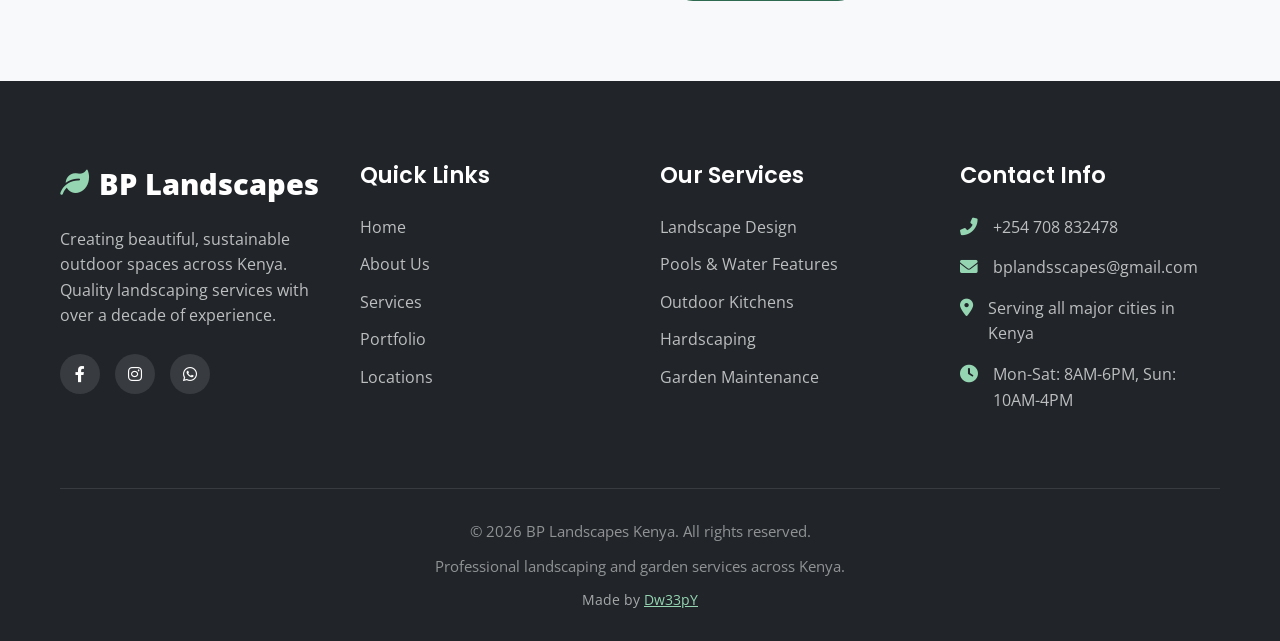
==== commit c2b69fb2: "Update index.html" ====
--- a/index.html
+++ b/index.html
@@ -162,7 +162,7 @@
 
             <!-- Services vertical carousel wrapper -->
             <div class="services-carousel vertical" id="servicesCarousel">
-                <!-- Dynamically generated service cards – we list them all manually -->
+                <!-- Service cards (your full list) -->
                 <div class="service-card">
                     <div class="service-image" style="background-image: url('https://images.pexels.com/photos/14189112/pexels-photo-14189112.jpeg?auto=compress&cs=tinysrgb&w=1260&h=750&dpr=2');">
                         <div class="service-overlay">
@@ -548,7 +548,7 @@
         </div>
     </section>
 
-    <!-- ========== NEW CONTENT ADDED HERE ========== -->
+    <!-- ========== NEW CONTENT (without duplicate services) ========== -->
 
     <!-- Our Mission -->
     <section class="section mission-section">
@@ -579,131 +579,6 @@
             </div>
             <div class="tagline">
                 <p>We don’t just landscape — we design experiences.</p>
-            </div>
-        </div>
-    </section>
-
-    <!-- Our Services (Detailed) -->
-    <section class="section services-detailed-section">
-        <div class="container">
-            <div class="section-header">
-                <h2 class="section-title">Our <span class="highlight">Services</span></h2>
-            </div>
-
-            <!-- Landscape Design & Installation -->
-            <div class="service-category">
-                <h3>Landscape Design & Installation</h3>
-                <div class="service-list-grid">
-                    <ul>
-                        <li><i class="fas fa-check-circle"></i> Custom landscape design</li>
-                        <li><i class="fas fa-check-circle"></i> 3D landscape planning</li>
-                        <li><i class="fas fa-check-circle"></i> Landscape installations</li>
-                        <li><i class="fas fa-check-circle"></i> Complete outdoor beautification</li>
-                        <li><i class="fas fa-check-circle"></i> Green and eco-friendly landscaping</li>
-                        <li><i class="fas fa-check-circle"></i> Desert landscaping</li>
-                    </ul>
-                    <ul>
-                        <li><i class="fas fa-check-circle"></i> Pool landscaping</li>
-                        <li><i class="fas fa-check-circle"></i> Tree landscaping</li>
-                        <li><i class="fas fa-check-circle"></i> Rock and stone landscaping</li>
-                    </ul>
-                </div>
-                <p class="service-description">We design landscapes that reflect your lifestyle and complement your architecture.</p>
-            </div>
-
-            <!-- Garden & Lawn Services -->
-            <div class="service-category">
-                <h3>Garden & Lawn Services</h3>
-                <div class="service-list-grid">
-                    <ul>
-                        <li><i class="fas fa-check-circle"></i> Garden design & decorating</li>
-                        <li><i class="fas fa-check-circle"></i> Garden landscaping & leveling</li>
-                        <li><i class="fas fa-check-circle"></i> Garden drainage systems</li>
-                        <li><i class="fas fa-check-circle"></i> Sod installation</li>
-                        <li><i class="fas fa-check-circle"></i> Grass seeding</li>
-                        <li><i class="fas fa-check-circle"></i> Hydroseeding</li>
-                    </ul>
-                    <ul>
-                        <li><i class="fas fa-check-circle"></i> Artificial turf installation</li>
-                        <li><i class="fas fa-check-circle"></i> Lawn care & lawn landscaping</li>
-                        <li><i class="fas fa-check-circle"></i> Lawn mowing & maintenance</li>
-                        <li><i class="fas fa-check-circle"></i> Landscape management</li>
-                        <li><i class="fas fa-check-circle"></i> Groundskeeping</li>
-                    </ul>
-                </div>
-                <p class="service-description">We create lush, healthy lawns that stay green and vibrant year‑round.</p>
-            </div>
-
-            <!-- Hardscaping & Masonry -->
-            <div class="service-category">
-                <h3>Hardscaping & Masonry</h3>
-                <div class="service-list-grid">
-                    <ul>
-                        <li><i class="fas fa-check-circle"></i> Concrete masonry</li>
-                        <li><i class="fas fa-check-circle"></i> Stonemasonry</li>
-                        <li><i class="fas fa-check-circle"></i> Retaining walls</li>
-                        <li><i class="fas fa-check-circle"></i> Driveway landscaping</li>
-                        <li><i class="fas fa-check-circle"></i> Driveway & path paving</li>
-                    </ul>
-                    <ul>
-                        <li><i class="fas fa-check-circle"></i> Outdoor step construction</li>
-                        <li><i class="fas fa-check-circle"></i> Paver patios</li>
-                        <li><i class="fas fa-check-circle"></i> Stone installations</li>
-                        <li><i class="fas fa-check-circle"></i> Grading & resloping</li>
-                    </ul>
-                </div>
-                <p class="service-description">Strong foundations. Beautiful finishes.</p>
-            </div>
-
-            <!-- Outdoor Living & Structures -->
-            <div class="service-category">
-                <h3>Outdoor Living & Structures</h3>
-                <div class="service-list-grid">
-                    <ul>
-                        <li><i class="fas fa-check-circle"></i> Deck construction</li>
-                        <li><i class="fas fa-check-circle"></i> Pergolas</li>
-                        <li><i class="fas fa-check-circle"></i> Gazebos</li>
-                        <li><i class="fas fa-check-circle"></i> Outdoor water feature design</li>
-                    </ul>
-                    <ul>
-                        <li><i class="fas fa-check-circle"></i> Fence installation (Cedar & Vinyl)</li>
-                        <li><i class="fas fa-check-circle"></i> Retaining walls</li>
-                    </ul>
-                </div>
-                <p class="service-description">We turn your outdoor space into a relaxation and entertainment paradise.</p>
-            </div>
-
-            <!-- Irrigation & Drainage Systems -->
-            <div class="service-category">
-                <h3>Irrigation & Drainage Systems</h3>
-                <div class="service-list-grid">
-                    <ul>
-                        <li><i class="fas fa-check-circle"></i> Rain Bird sprinkler systems</li>
-                        <li><i class="fas fa-check-circle"></i> Smart irrigation solutions</li>
-                        <li><i class="fas fa-check-circle"></i> Garden drainage systems</li>
-                        <li><i class="fas fa-check-circle"></i> Water-efficient landscape solutions</li>
-                    </ul>
-                </div>
-                <p class="service-description">Efficient water management for sustainable landscapes.</p>
-            </div>
-
-            <!-- Tree & Property Maintenance -->
-            <div class="service-category">
-                <h3>Tree & Property Maintenance</h3>
-                <div class="service-list-grid">
-                    <ul>
-                        <li><i class="fas fa-check-circle"></i> Tree trimming & pruning</li>
-                        <li><i class="fas fa-check-circle"></i> Tree removal</li>
-                        <li><i class="fas fa-check-circle"></i> Gutter cleaning</li>
-                        <li><i class="fas fa-check-circle"></i> Roof cleaning</li>
-                    </ul>
-                    <ul>
-                        <li><i class="fas fa-check-circle"></i> Pesticide application</li>
-                        <li><i class="fas fa-check-circle"></i> Fertilizer application</li>
-                        <li><i class="fas fa-check-circle"></i> Seasonal landscape maintenance</li>
-                    </ul>
-                </div>
-                <p class="service-description">We keep your property clean, safe, and beautiful all year long.</p>
             </div>
         </div>
     </section>
--- a/style.css
+++ b/style.css
@@ -1770,3 +1770,357 @@
 .logo-text:hover {
     color: var(--primary-light);
 }
+
+
+/* ===== NEW SECTION STYLES FOR ADDED CONTENT ===== */
+
+/* Mission Section */
+.mission-text {
+    max-width: 800px;
+    margin: 0 auto;
+    text-align: center;
+    font-size: 1.3rem;
+    color: var(--dark);
+    line-height: 1.6;
+}
+
+/* Why Choose Section */
+.why-choose-grid {
+    display: flex;
+    justify-content: center;
+    margin-bottom: 20px;
+}
+.why-choose-list {
+    list-style: none;
+    columns: 2;
+    column-gap: 40px;
+    max-width: 700px;
+}
+.why-choose-list li {
+    margin-bottom: 12px;
+    display: flex;
+    align-items: center;
+    gap: 10px;
+    break-inside: avoid;
+}
+.why-choose-list i {
+    color: var(--primary);
+    font-size: 1.2rem;
+}
+.tagline {
+    text-align: center;
+    font-size: 1.2rem;
+    font-style: italic;
+    color: var(--primary-dark);
+    margin-top: 20px;
+}
+
+/* Service Detailed Categories */
+.service-category {
+    margin-bottom: 50px;
+}
+.service-category h3 {
+    font-size: 1.8rem;
+    color: var(--primary-dark);
+    margin-bottom: 20px;
+    border-left: 5px solid var(--primary);
+    padding-left: 15px;
+}
+.service-list-grid {
+    display: grid;
+    grid-template-columns: repeat(2, 1fr);
+    gap: 20px 40px;
+}
+.service-list-grid ul {
+    list-style: none;
+}
+.service-list-grid li {
+    margin-bottom: 8px;
+    display: flex;
+    align-items: center;
+    gap: 8px;
+}
+.service-list-grid i {
+    color: var(--primary);
+    font-size: 1rem;
+}
+.service-description {
+    margin-top: 15px;
+    font-style: italic;
+    color: var(--gray);
+}
+
+/* Sustainability Section */
+.sustainability-text {
+    max-width: 800px;
+    margin: 0 auto;
+    text-align: center;
+    font-size: 1.2rem;
+    line-height: 1.6;
+}
+
+/* Who We Serve */
+.who-we-serve-grid {
+    display: grid;
+    grid-template-columns: repeat(3, 1fr);
+    gap: 30px;
+    max-width: 900px;
+    margin: 0 auto 20px;
+}
+.who-we-serve-grid ul {
+    list-style: none;
+}
+.who-we-serve-grid li {
+    margin-bottom: 10px;
+    display: flex;
+    align-items: center;
+    gap: 10px;
+}
+.who-we-serve-grid i {
+    color: var(--primary);
+    font-size: 1rem;
+}
+.note {
+    text-align: center;
+    font-size: 1.1rem;
+    color: var(--gray);
+    margin-top: 20px;
+}
+
+/* What Makes Us Different */
+.different-content {
+    max-width: 700px;
+    margin: 0 auto;
+    text-align: center;
+}
+.pill-container {
+    display: flex;
+    flex-wrap: wrap;
+    justify-content: center;
+    gap: 20px;
+    margin: 30px 0;
+}
+.pill {
+    background: var(--primary-light);
+    padding: 10px 25px;
+    border-radius: 40px;
+    font-weight: 600;
+    color: var(--primary-dark);
+    display: inline-block;
+    box-shadow: var(--shadow);
+    transition: var(--transition);
+}
+.pill:hover {
+    transform: translateY(-3px);
+    box-shadow: var(--shadow-dark);
+}
+.goal {
+    font-size: 1.2rem;
+    font-weight: 500;
+    color: var(--primary-dark);
+    margin-top: 20px;
+}
+
+/* Closing Quote */
+.closing-quote {
+    text-align: center;
+    font-size: 2rem;
+    font-weight: 700;
+    color: var(--primary-dark);
+    margin: 40px 0 60px;
+    padding: 20px;
+    background: linear-gradient(135deg, var(--primary-light) 0%, white 100%);
+    border-radius: var(--radius);
+}
+
+/* Responsive */
+@media (max-width: 768px) {
+    .why-choose-list {
+        columns: 1;
+    }
+    .service-list-grid {
+        grid-template-columns: 1fr;
+    }
+    .who-we-serve-grid {
+        grid-template-columns: 1fr;
+        gap: 15px;
+    }
+    .closing-quote :
+}
+/* ===== NEW SECTION STYLES FOR ADDED CONTENT ===== */
+
+/* Mission Section */
+.mission-text {
+    max-width: 800px;
+    margin: 0 auto;
+    text-align: center;
+    font-size: 1.3rem;
+    color: var(--dark);
+    line-height: 1.6;
+}
+
+/* Why Choose Section */
+.why-choose-grid {
+    display: flex;
+    justify-content: center;
+    margin-bottom: 20px;
+}
+.why-choose-list {
+    list-style: none;
+    columns: 2;
+    column-gap: 40px;
+    max-width: 700px;
+}
+.why-choose-list li {
+    margin-bottom: 12px;
+    display: flex;
+    align-items: center;
+    gap: 10px;
+    break-inside: avoid;
+}
+.why-choose-list i {
+    color: var(--primary);
+    font-size: 1.2rem;
+}
+.tagline {
+    text-align: center;
+    font-size: 1.2rem;
+    font-style: italic;
+    color: var(--primary-dark);
+    margin-top: 20px;
+}
+
+/* Service Detailed Categories */
+.service-category {
+    margin-bottom: 50px;
+}
+.service-category h3 {
+    font-size: 1.8rem;
+    color: var(--primary-dark);
+    margin-bottom: 20px;
+    border-left: 5px solid var(--primary);
+    padding-left: 15px;
+}
+.service-list-grid {
+    display: grid;
+    grid-template-columns: repeat(2, 1fr);
+    gap: 20px 40px;
+}
+.service-list-grid ul {
+    list-style: none;
+}
+.service-list-grid li {
+    margin-bottom: 8px;
+    display: flex;
+    align-items: center;
+    gap: 8px;
+}
+.service-list-grid i {
+    color: var(--primary);
+    font-size: 1rem;
+}
+.service-description {
+    margin-top: 15px;
+    font-style: italic;
+    color: var(--gray);
+}
+
+/* Sustainability Section */
+.sustainability-text {
+    max-width: 800px;
+    margin: 0 auto;
+    text-align: center;
+    font-size: 1.2rem;
+    line-height: 1.6;
+}
+
+/* Who We Serve */
+.who-we-serve-grid {
+    display: grid;
+    grid-template-columns: repeat(3, 1fr);
+    gap: 30px;
+    max-width: 900px;
+    margin: 0 auto 20px;
+}
+.who-we-serve-grid ul {
+    list-style: none;
+}
+.who-we-serve-grid li {
+    margin-bottom: 10px;
+    display: flex;
+    align-items: center;
+    gap: 10px;
+}
+.who-we-serve-grid i {
+    color: var(--primary);
+    font-size: 1rem;
+}
+.note {
+    text-align: center;
+    font-size: 1.1rem;
+    color: var(--gray);
+    margin-top: 20px;
+}
+
+/* What Makes Us Different */
+.different-content {
+    max-width: 700px;
+    margin: 0 auto;
+    text-align: center;
+}
+.pill-container {
+    display: flex;
+    flex-wrap: wrap;
+    justify-content: center;
+    gap: 20px;
+    margin: 30px 0;
+}
+.pill {
+    background: var(--primary-light);
+    padding: 10px 25px;
+    border-radius: 40px;
+    font-weight: 600;
+    color: var(--primary-dark);
+    display: inline-block;
+    box-shadow: var(--shadow);
+    transition: var(--transition);
+}
+.pill:hover {
+    transform: translateY(-3px);
+    box-shadow: var(--shadow-dark);
+}
+.goal {
+    font-size: 1.2rem;
+    font-weight: 500;
+    color: var(--primary-dark);
+    margin-top: 20px;
+}
+
+/* Closing Quote */
+.closing-quote {
+    text-align: center;
+    font-size: 2rem;
+    font-weight: 700;
+    color: var(--primary-dark);
+    margin: 40px 0 60px;
+    padding: 20px;
+    background: linear-gradient(135deg, var(--primary-light) 0%, white 100%);
+    border-radius: var(--radius);
+}
+
+/* Responsive */
+@media (max-width: 768px) {
+    .why-choose-list {
+        columns: 1;
+    }
+    .service-list-grid {
+        grid-template-columns: 1fr;
+    }
+    .who-we-serve-grid {
+        grid-template-columns: 1fr;
+        gap: 15px;
+    }
+    .closing-quote {
+        font-size: 1.5rem;
+    }
+}
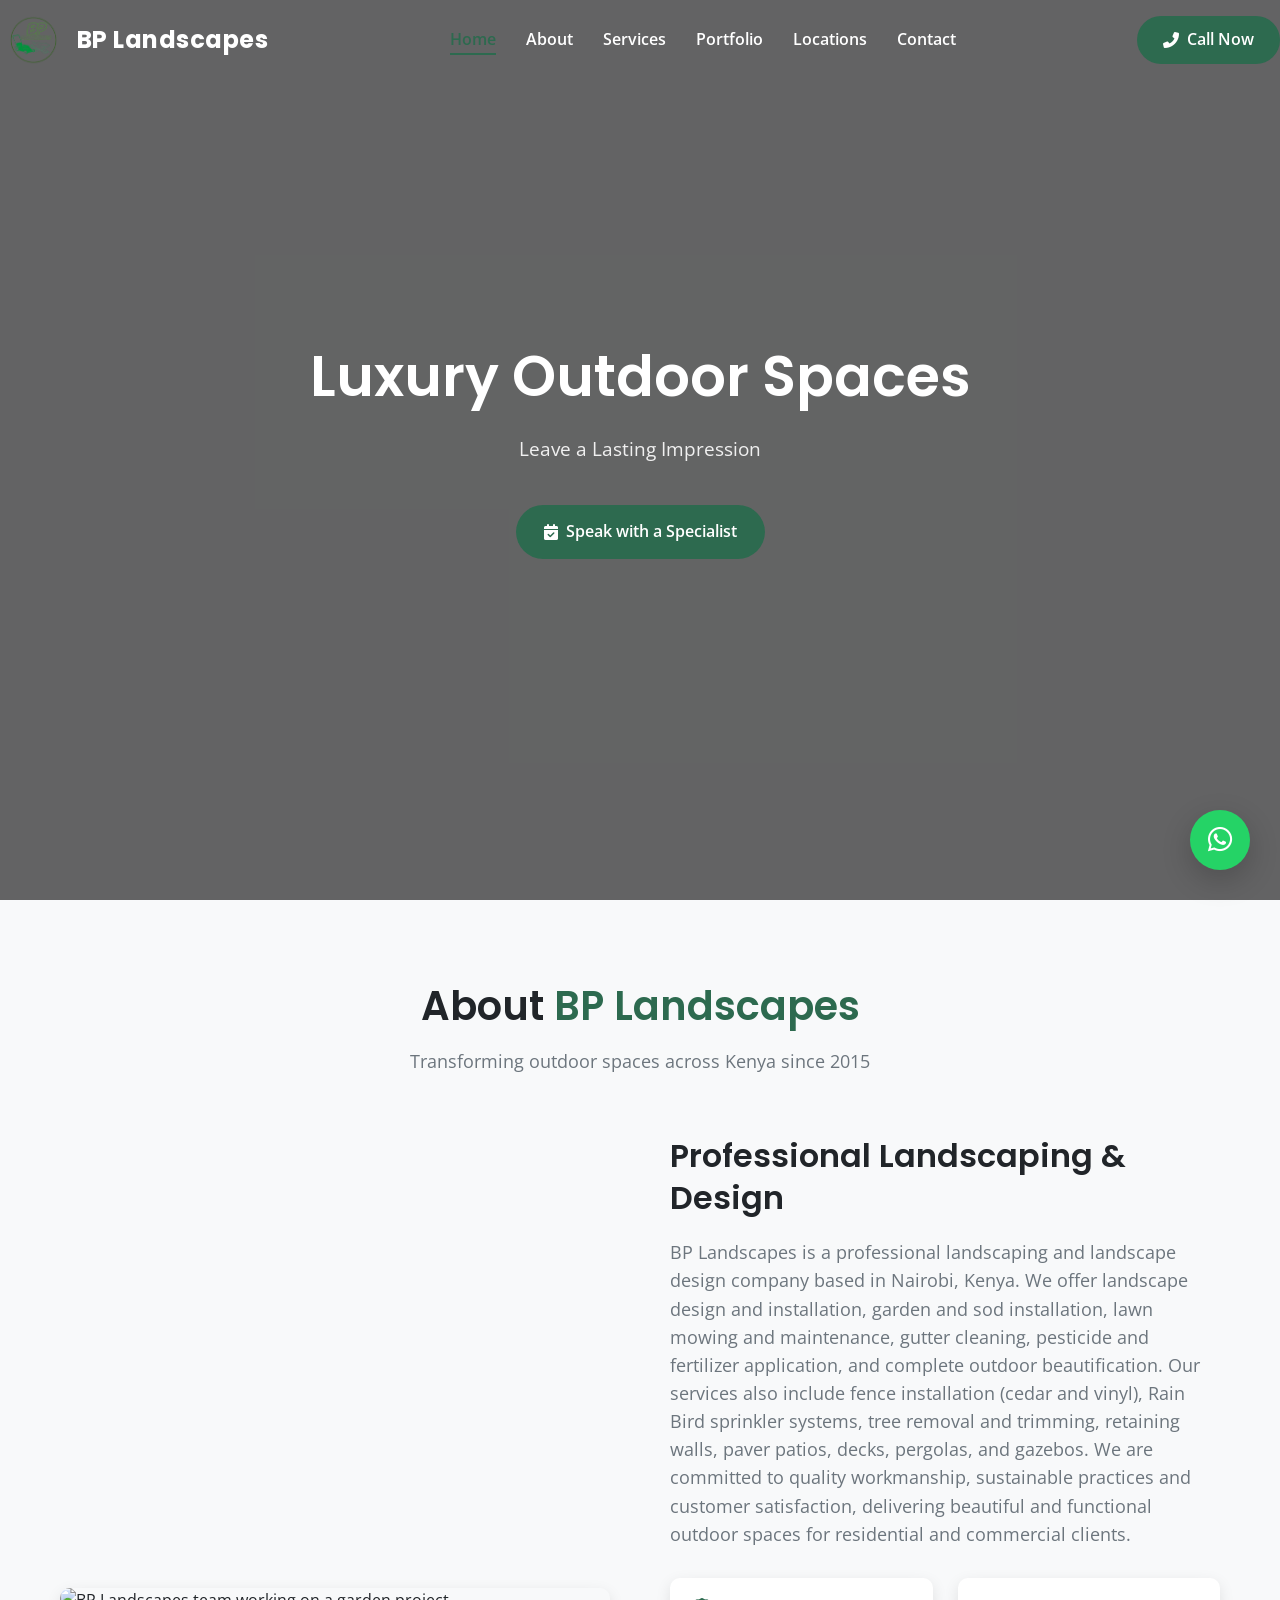
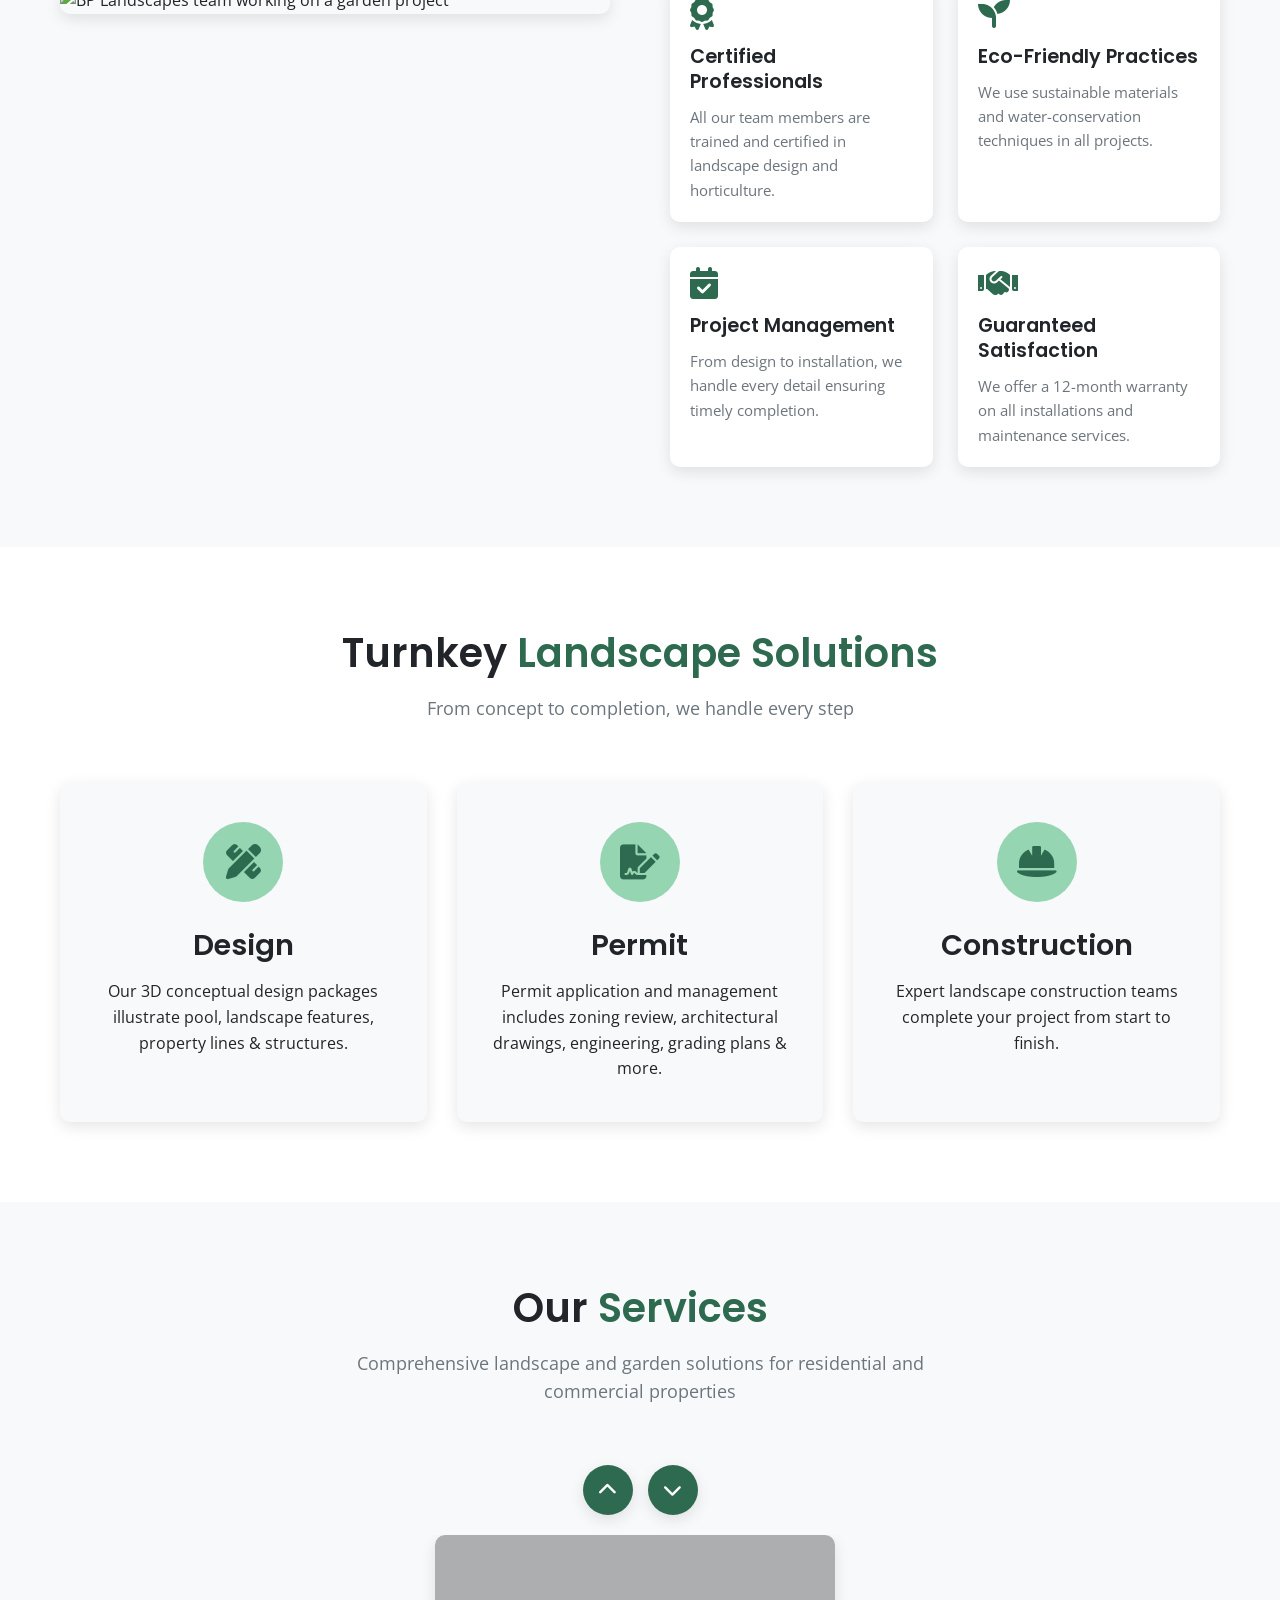
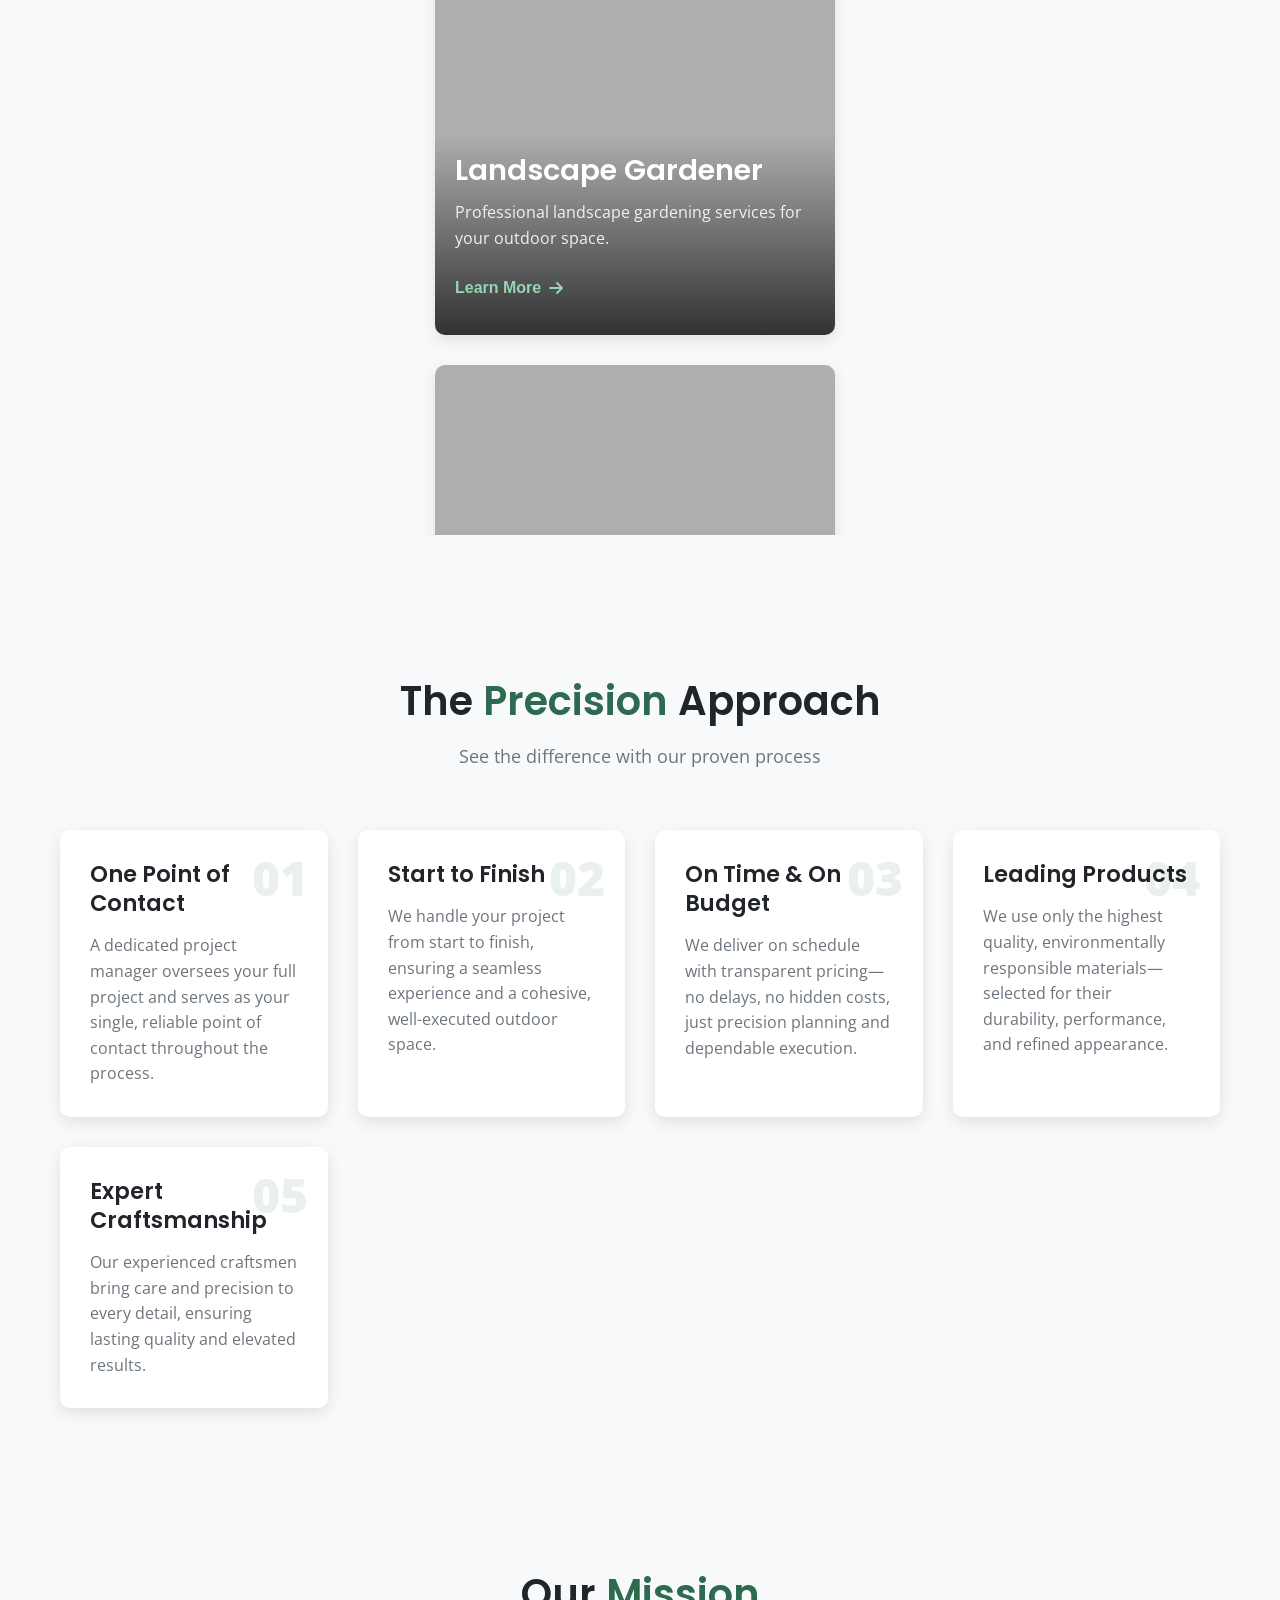
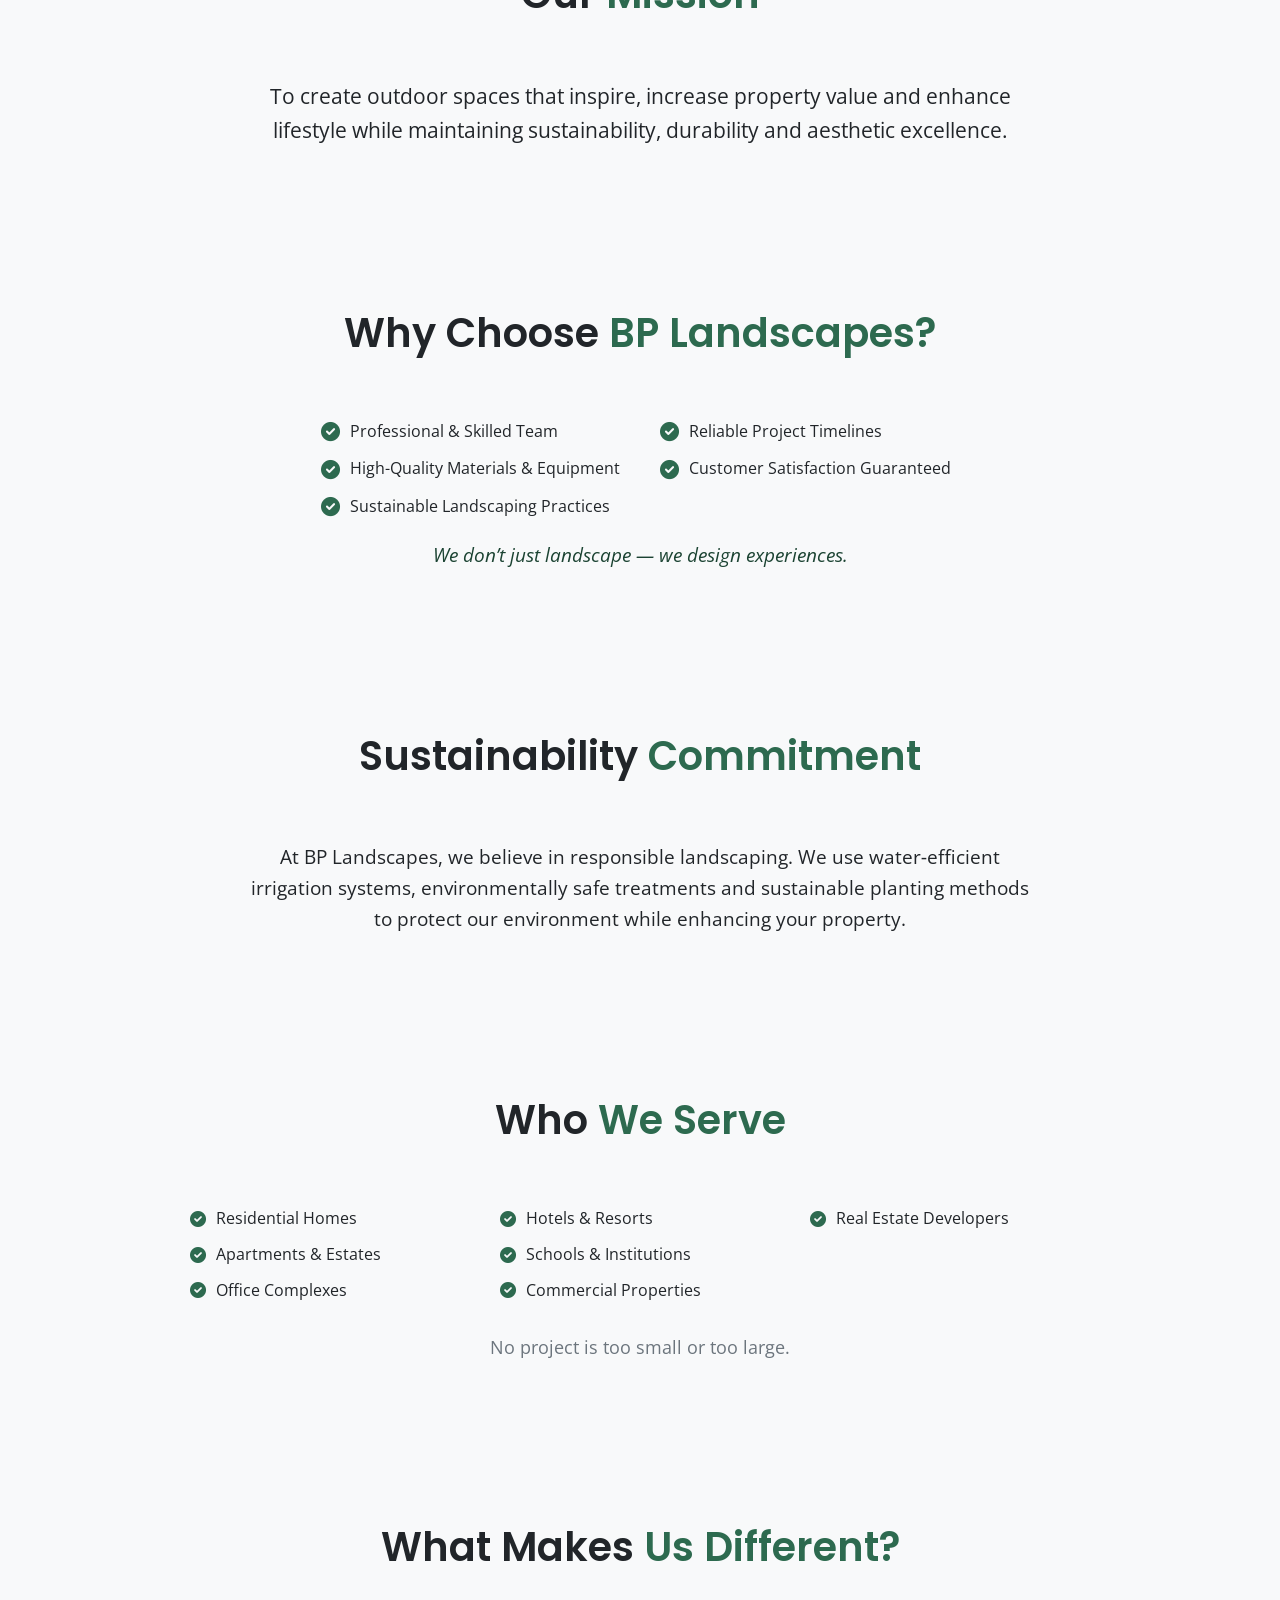
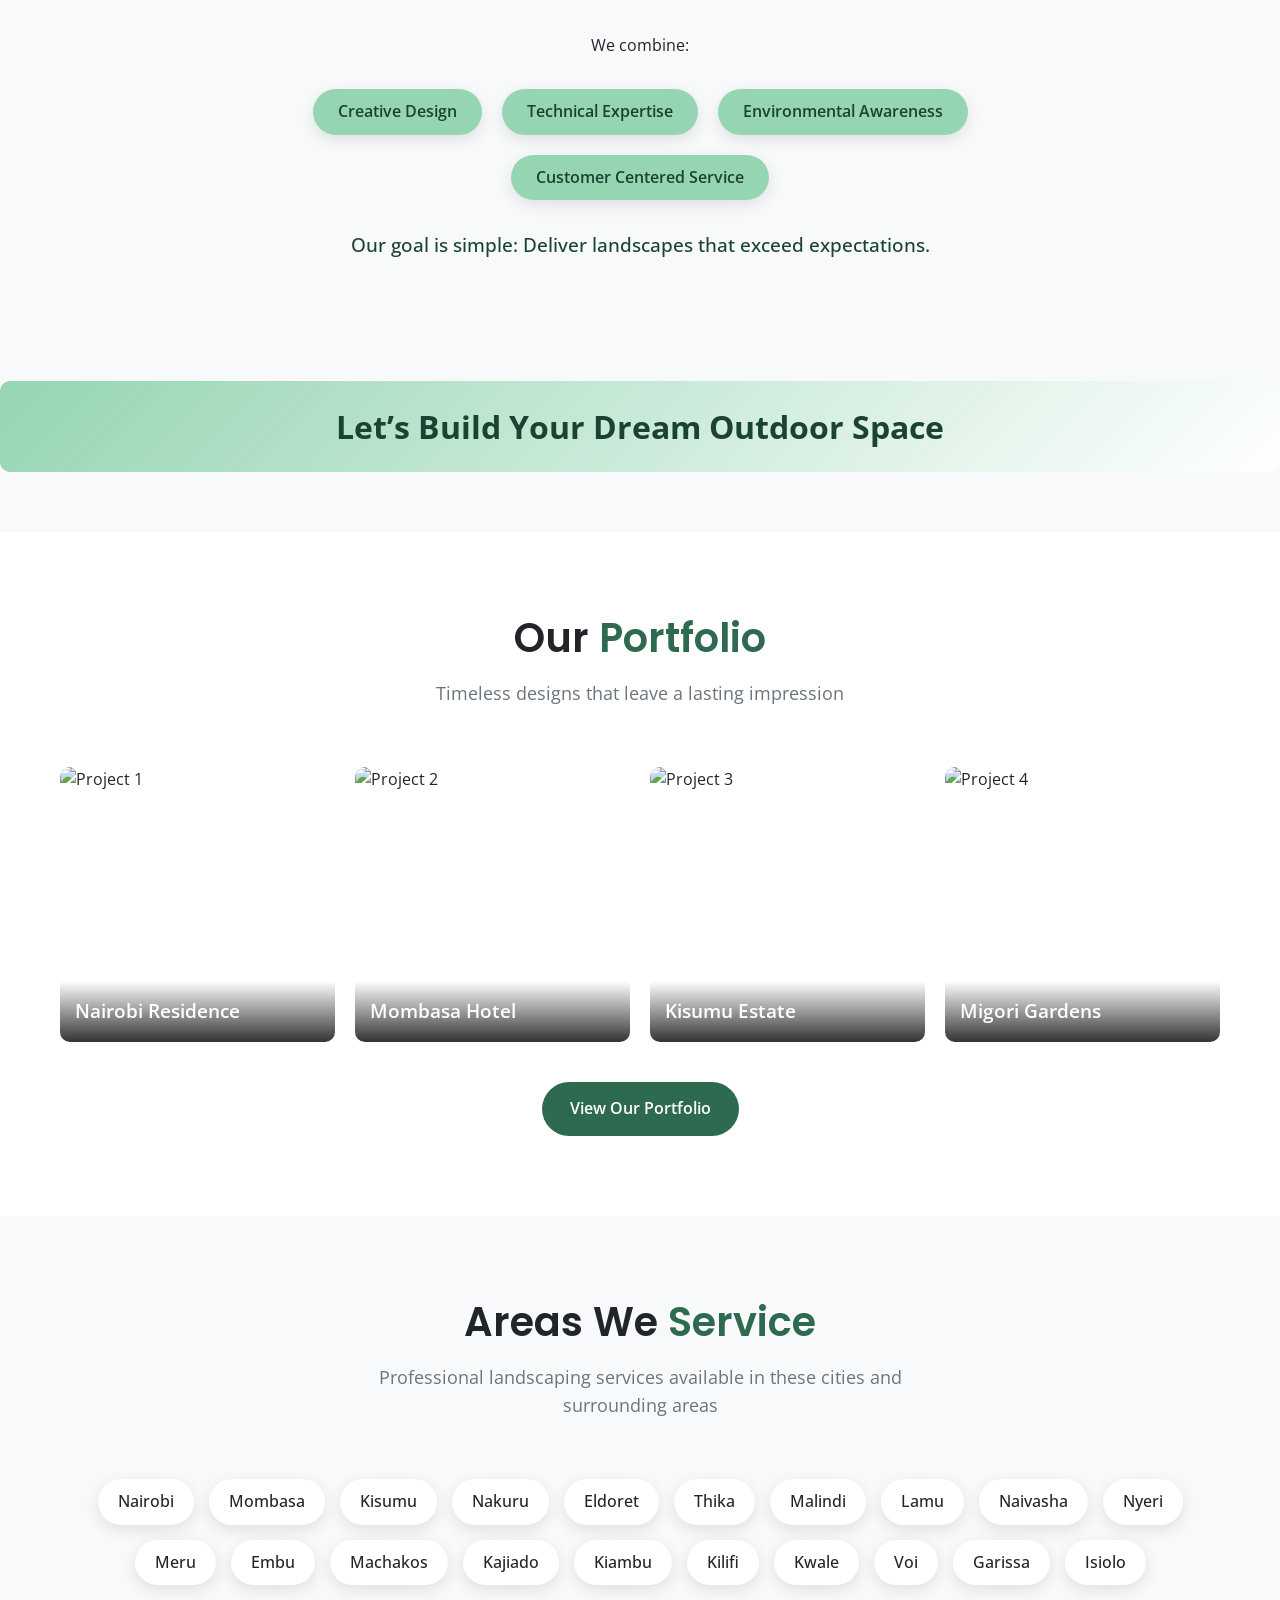
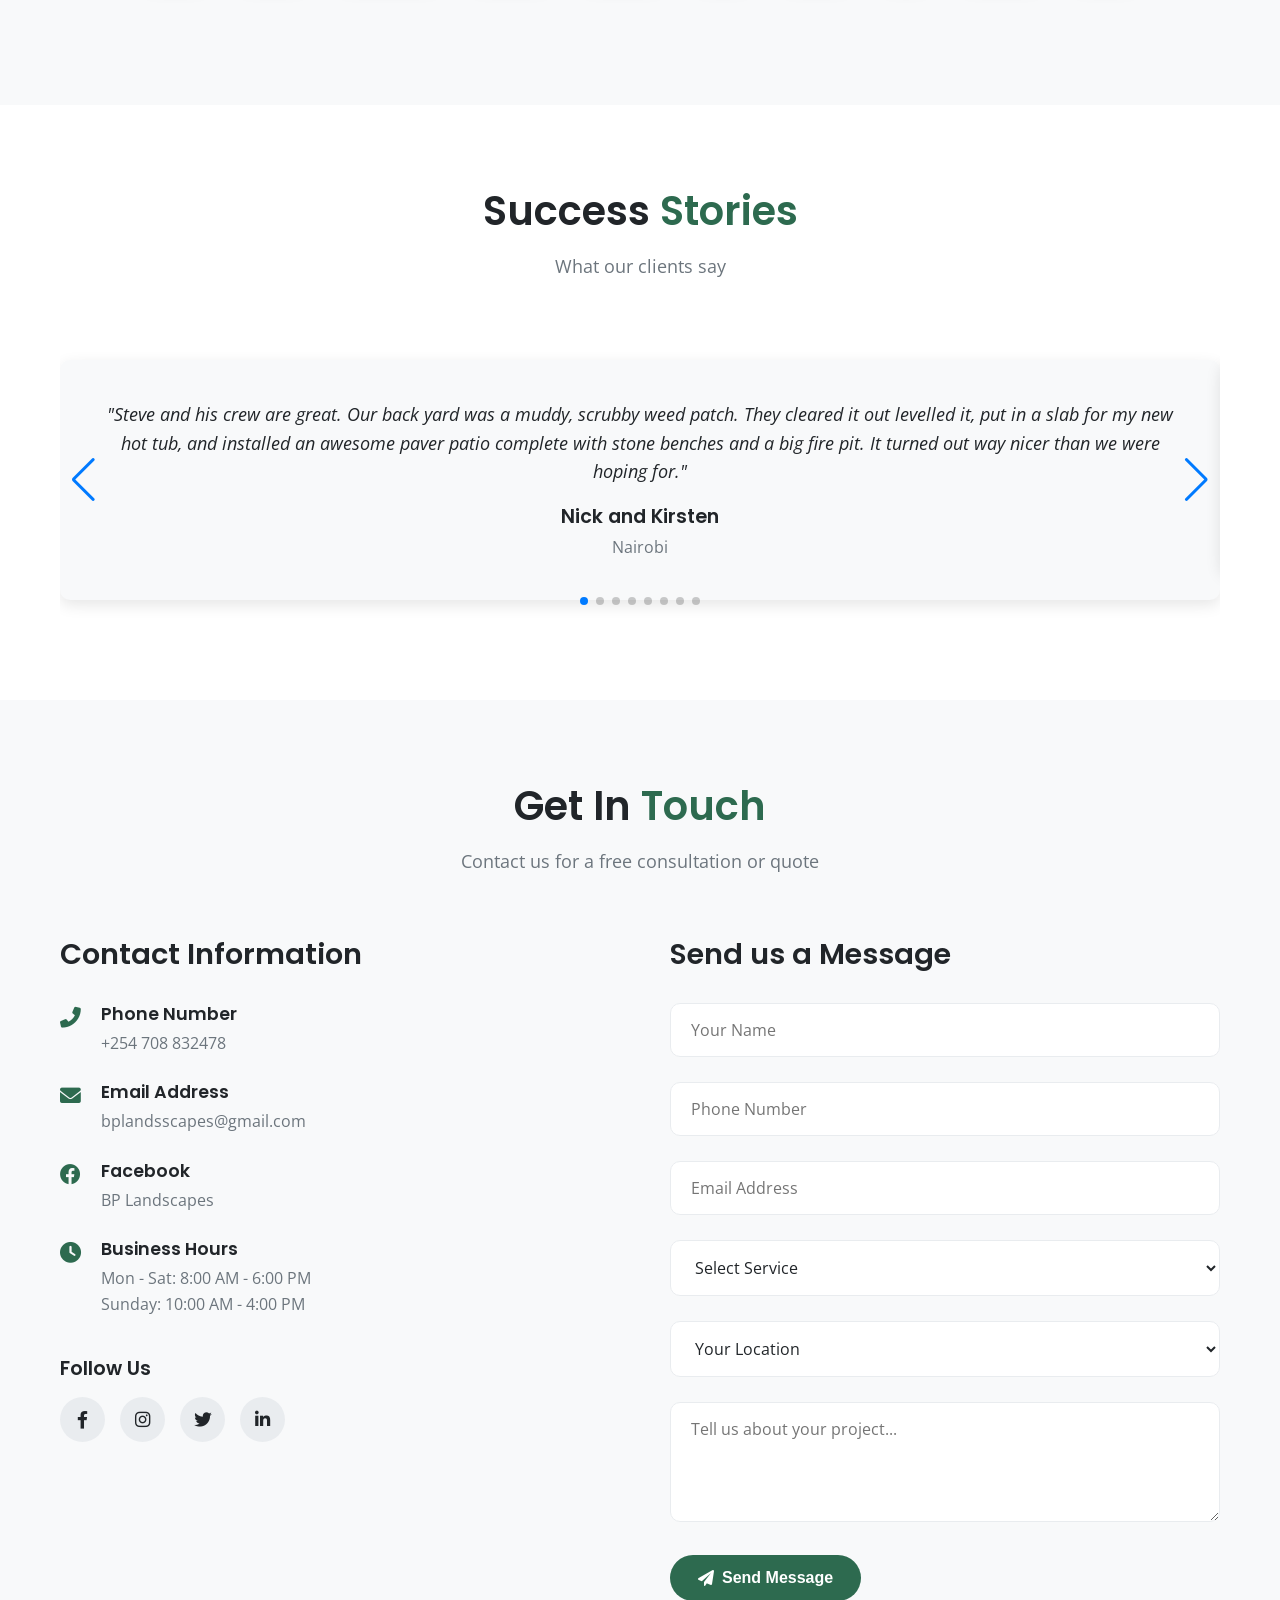
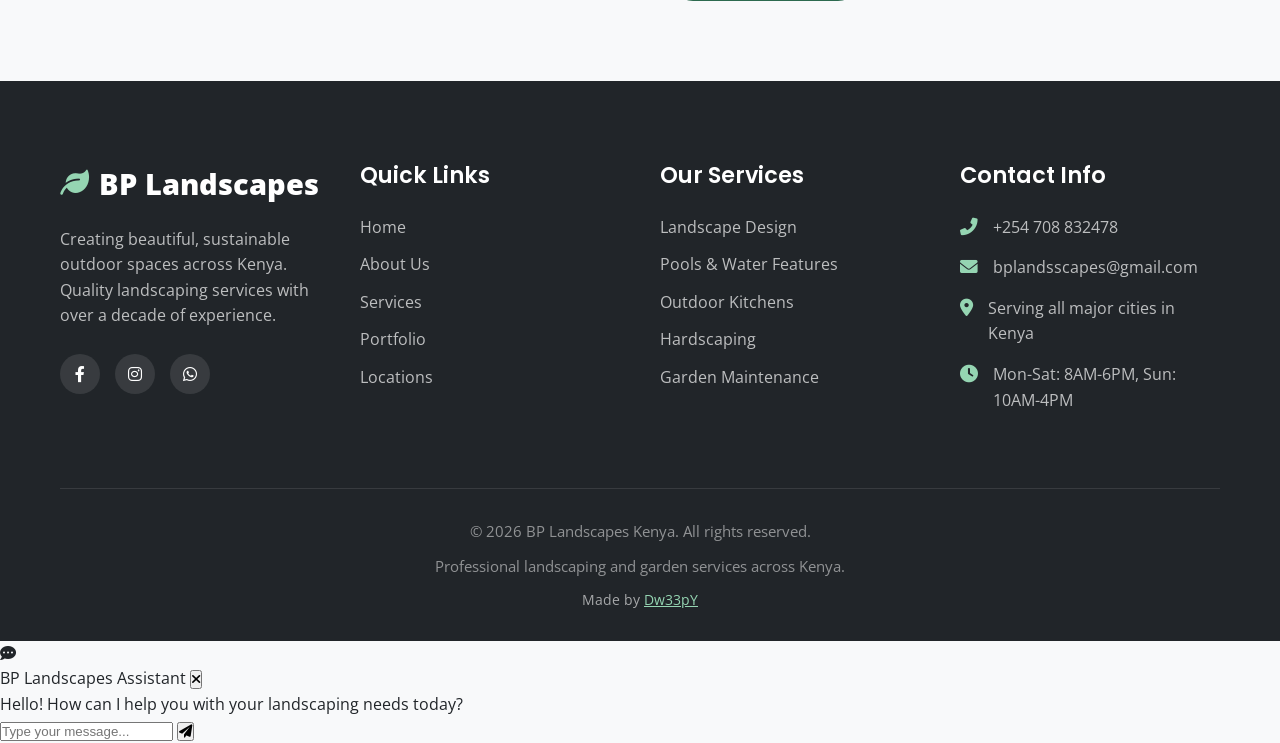
==== commit db1c4406: "Update index.html added chatbot" ====
--- a/index.html
+++ b/index.html
@@ -928,6 +928,25 @@
             </div>
         </div>
     </footer>
+    
+    <!-- AI Chatbot -->
+<div id="chat-button" class="chat-button">
+    <i class="fas fa-comment-dots"></i>
+</div>
+
+<div id="chat-window" class="chat-window">
+    <div class="chat-header">
+        <span>BP Landscapes Assistant</span>
+        <button id="chat-close"><i class="fas fa-times"></i></button>
+    </div>
+    <div class="chat-messages" id="chat-messages">
+        <div class="message bot-message">Hello! How can I help you with your landscaping needs today?</div>
+    </div>
+    <div class="chat-input-area">
+        <input type="text" id="chat-input" placeholder="Type your message..." />
+        <button id="chat-send"><i class="fas fa-paper-plane"></i></button>
+    </div>
+</div>
 
     <script src="https://cdn.jsdelivr.net/npm/swiper@11/swiper-bundle.min.js"></script>
     <script src="main.js"></script>
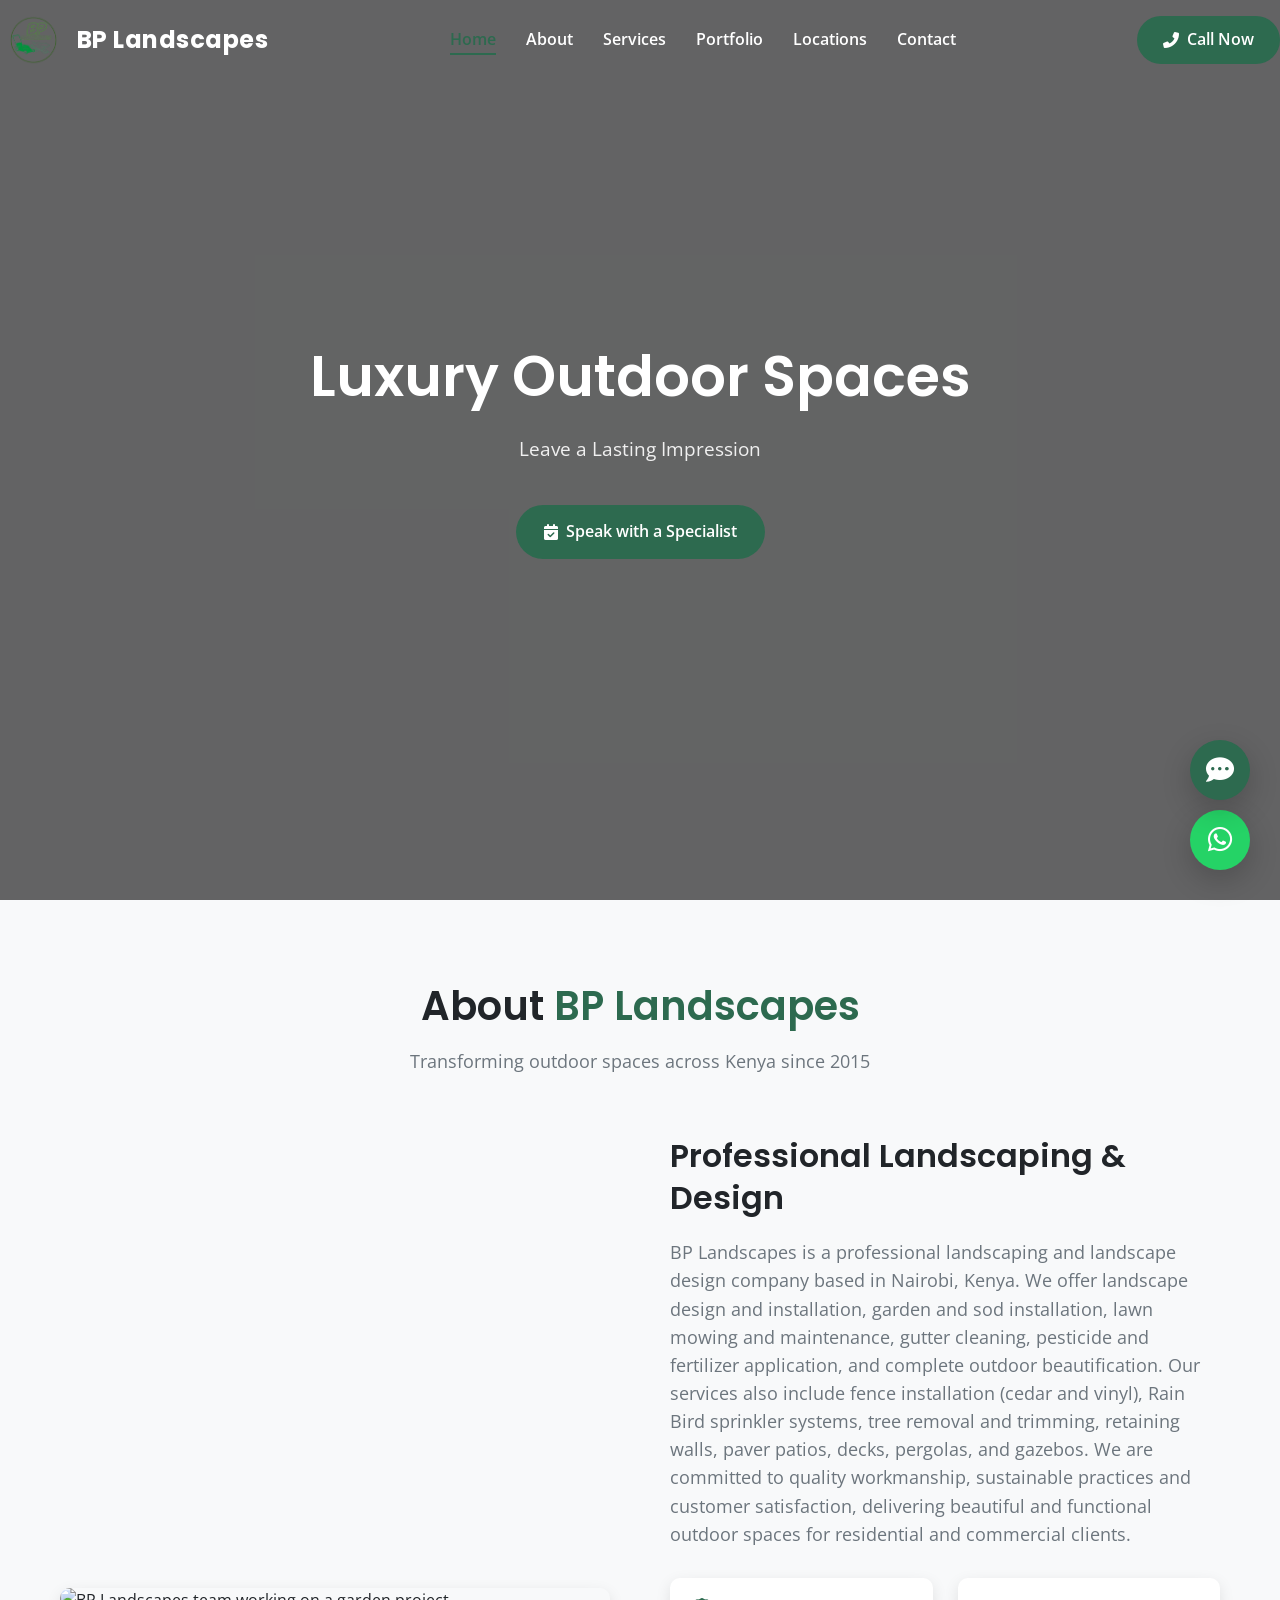
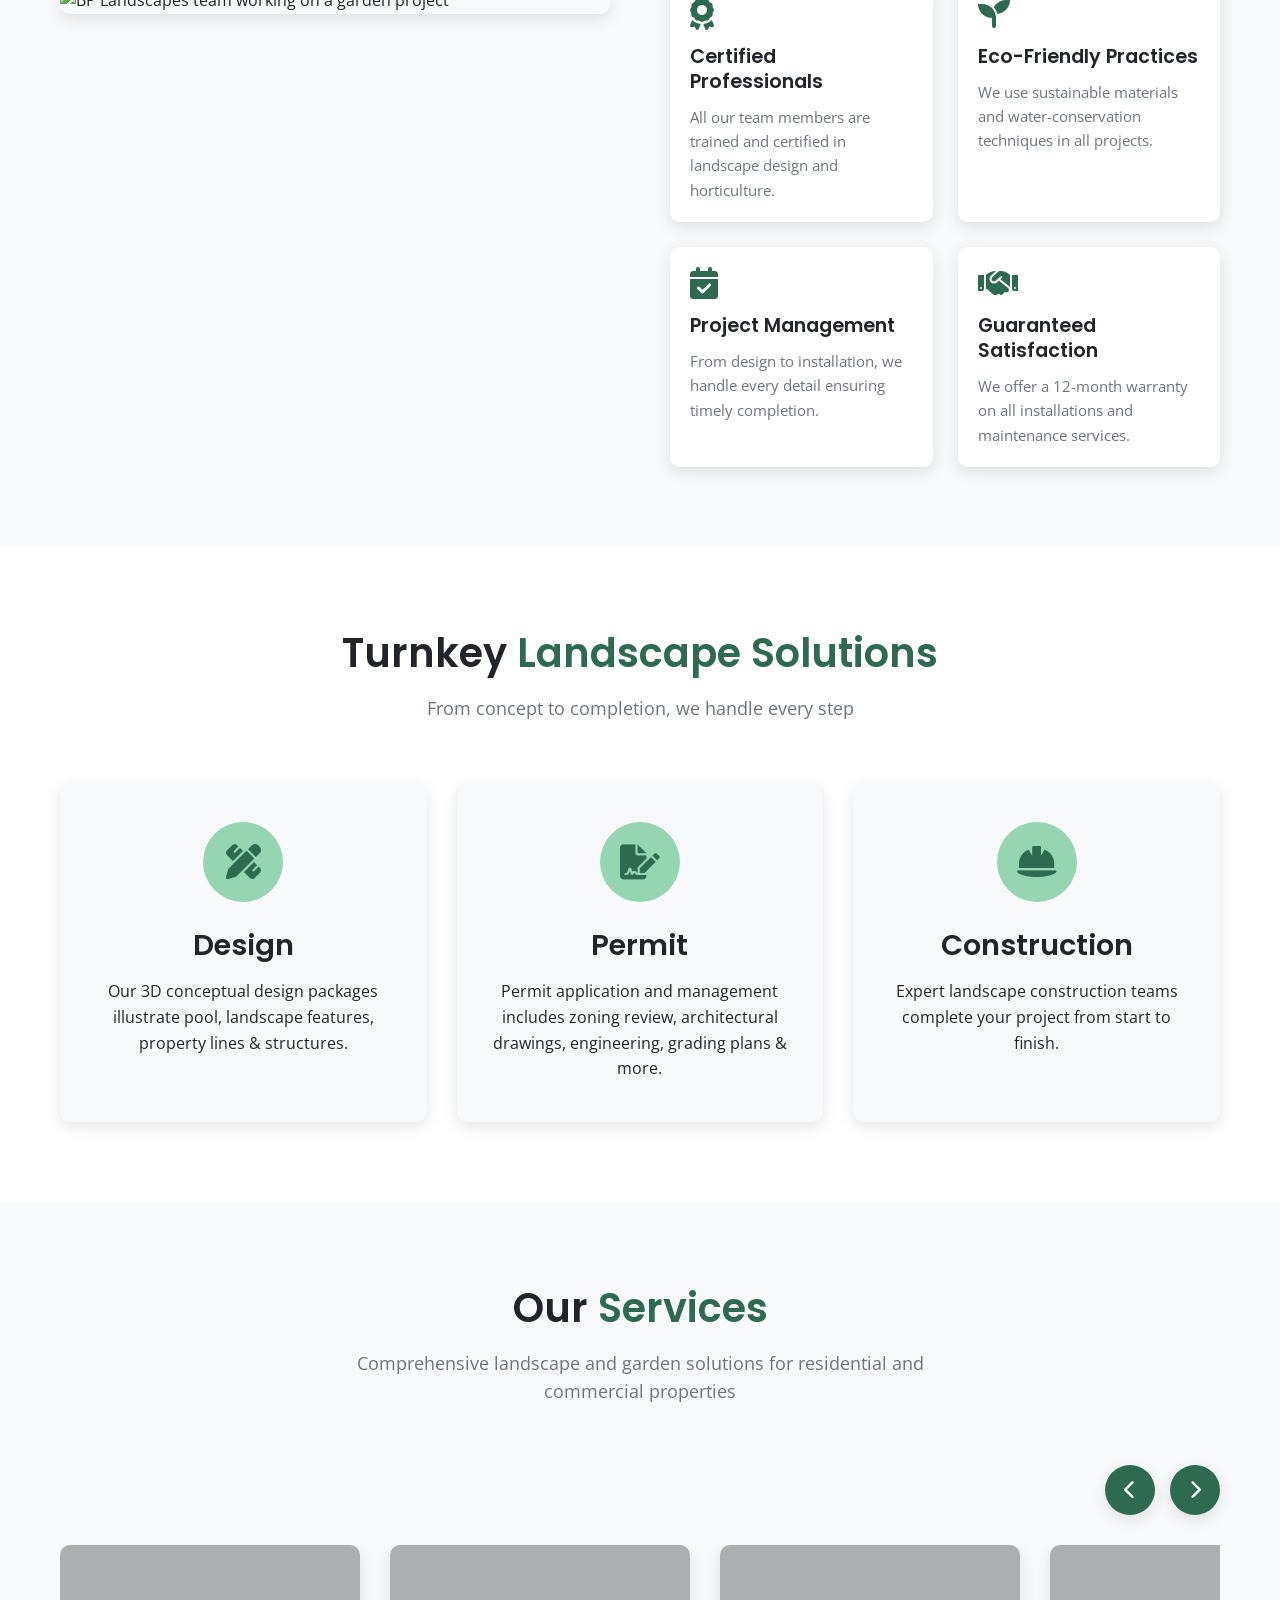
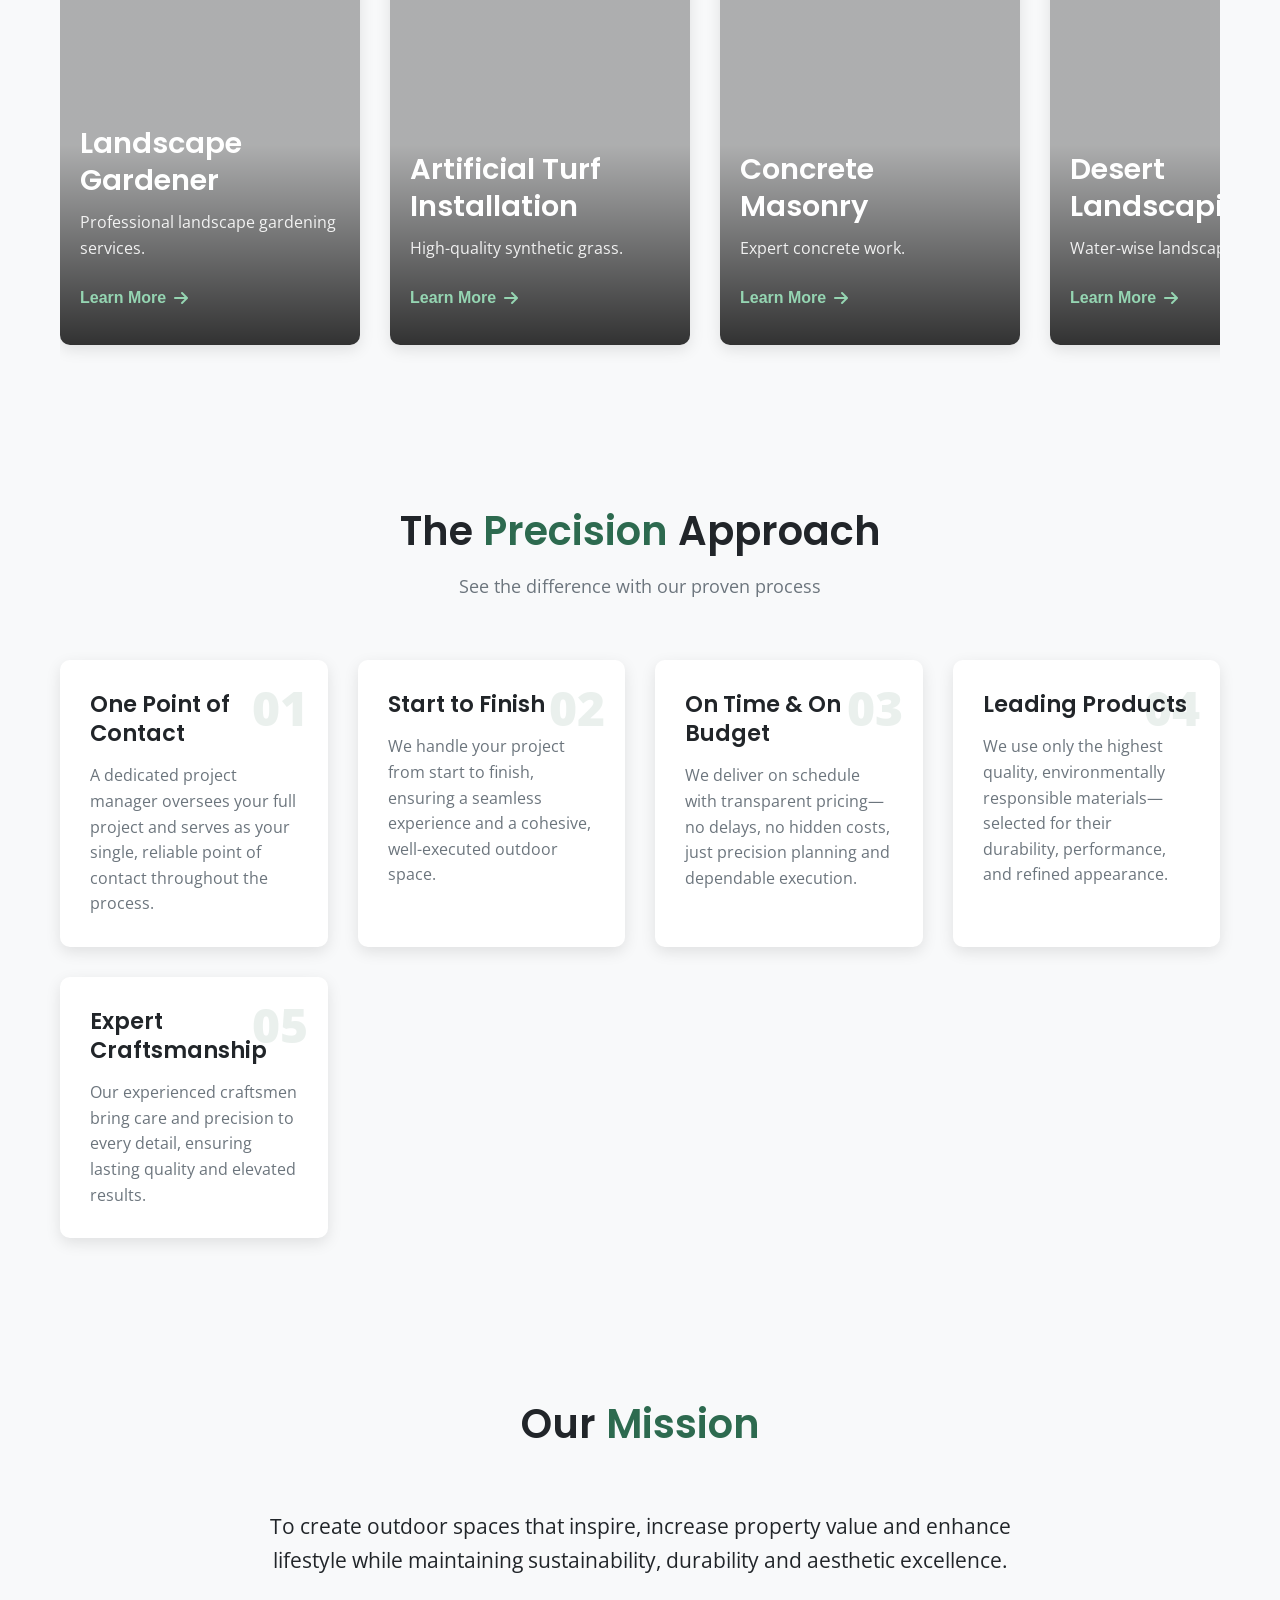
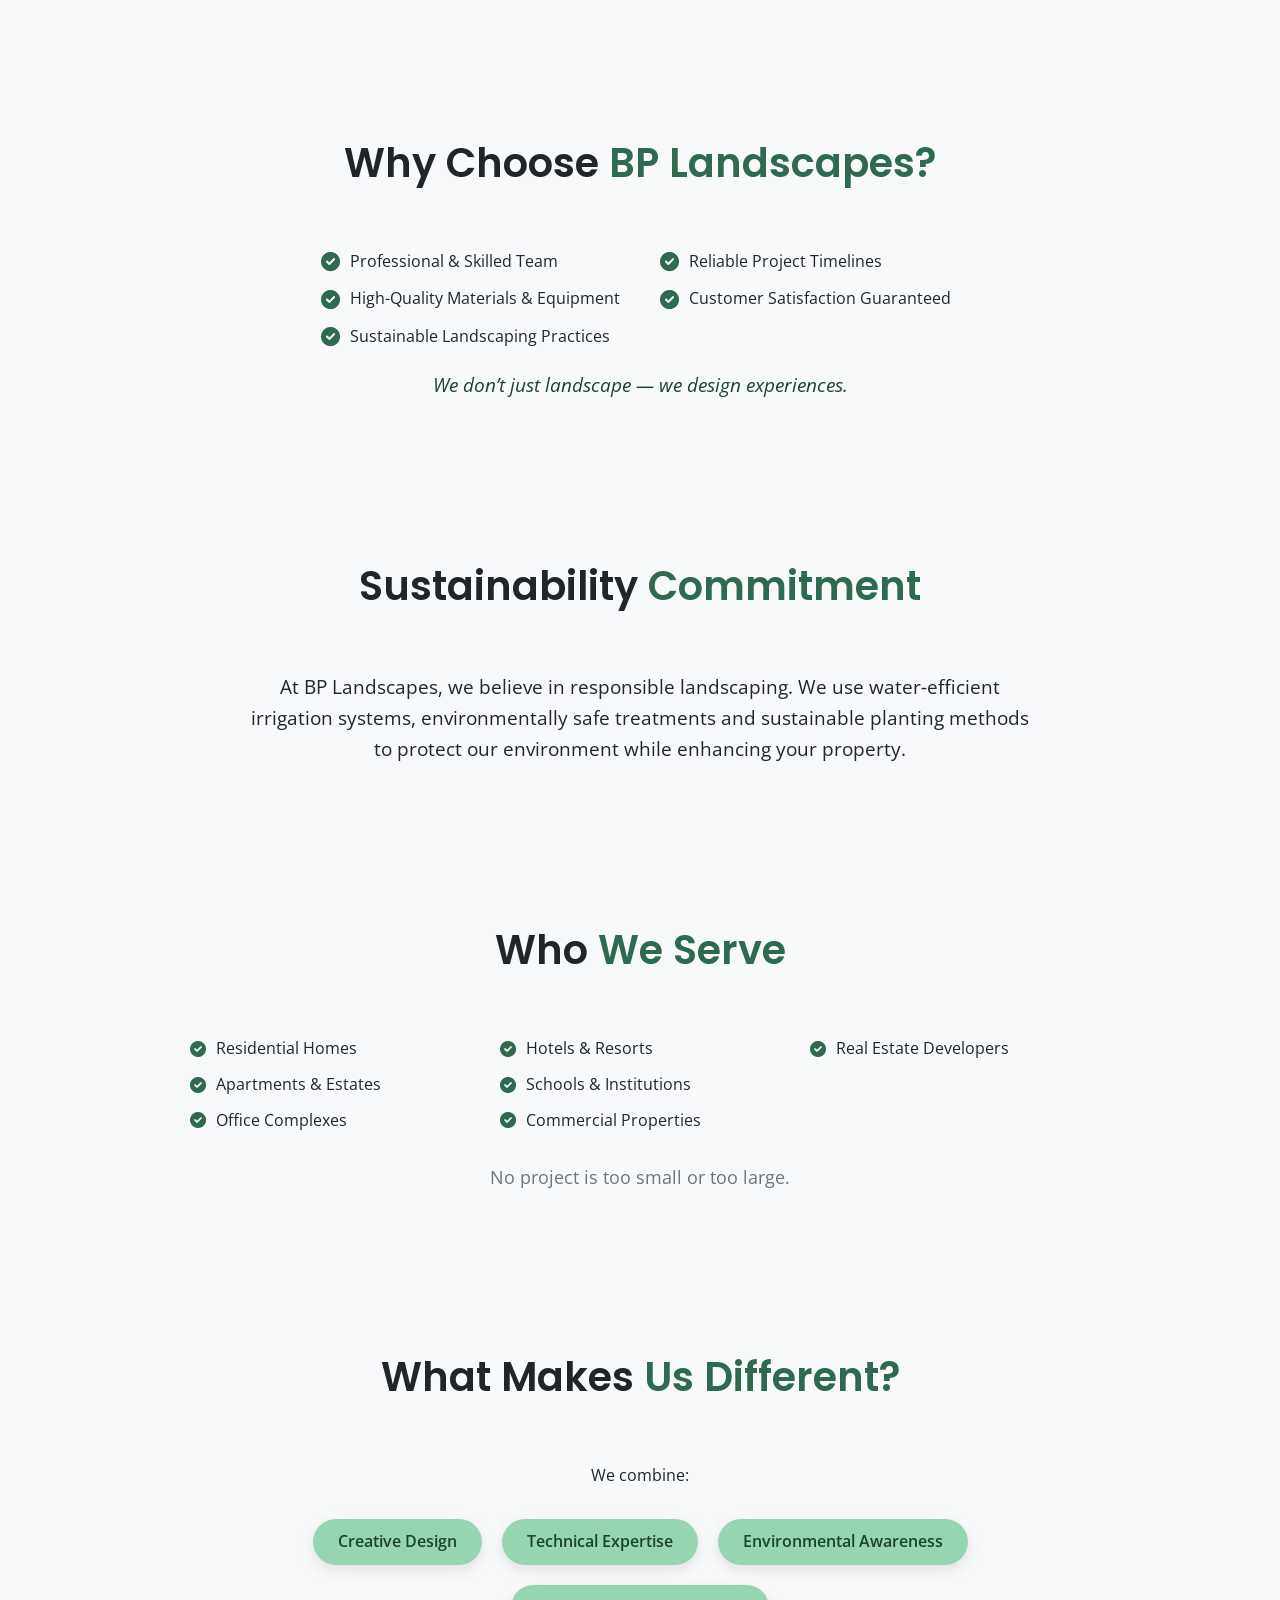
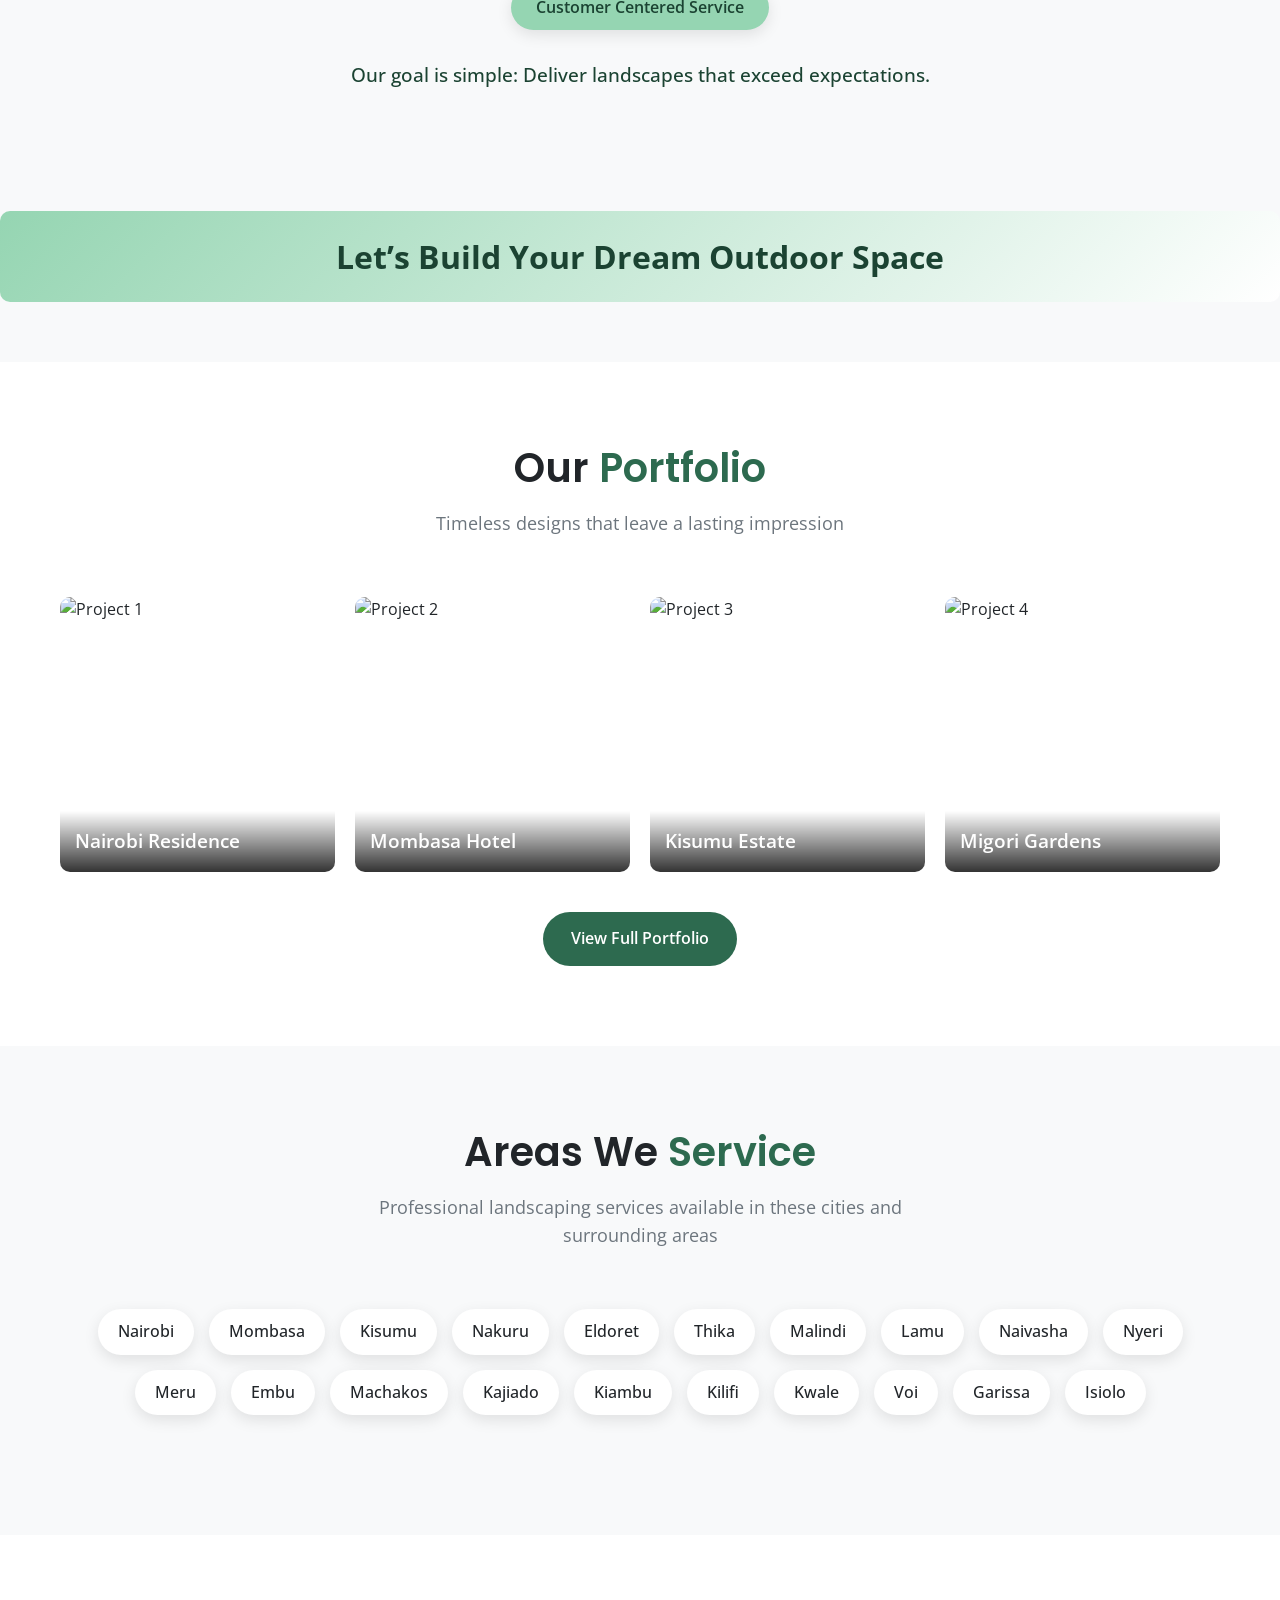
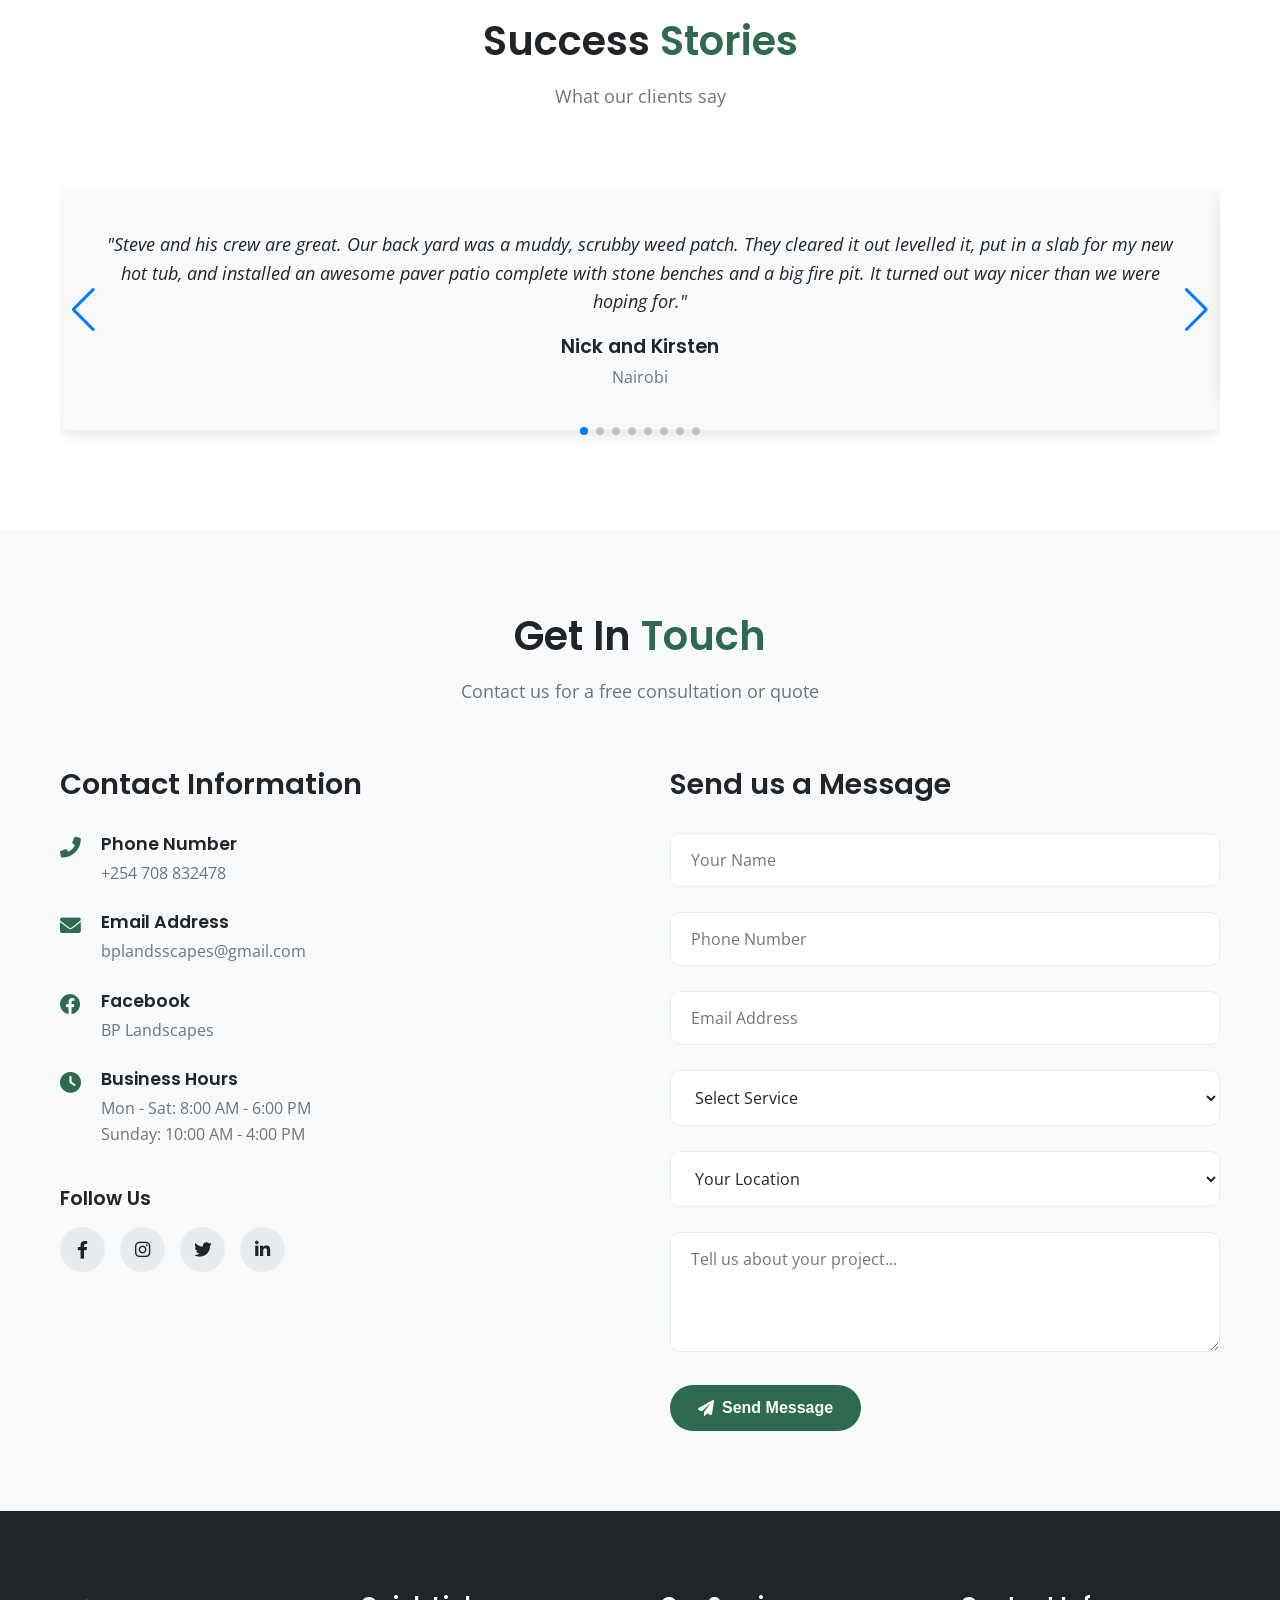
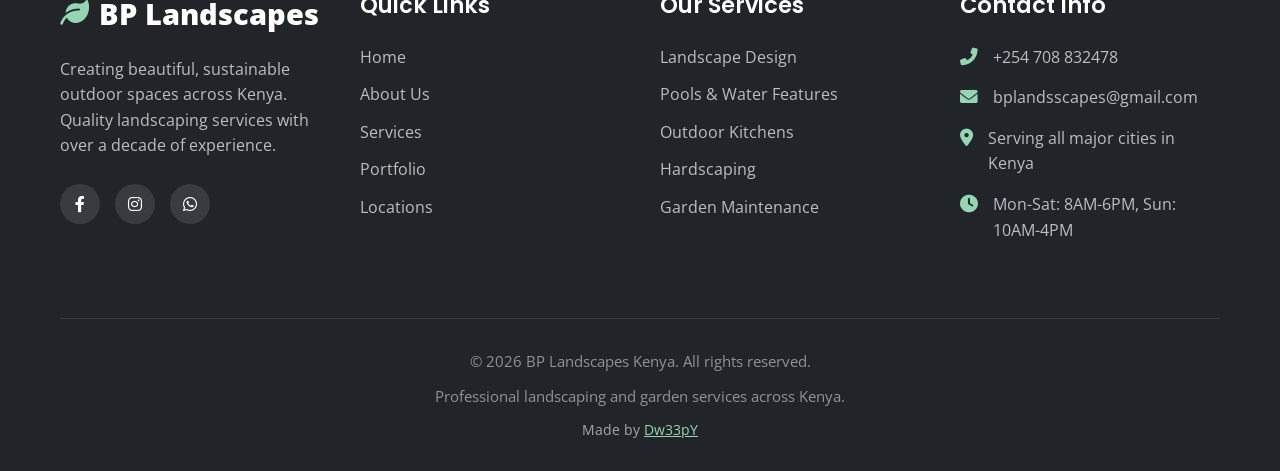
==== commit c6be10b8: "Update index.html" ====
--- a/index.html
+++ b/index.html
@@ -46,7 +46,7 @@
                 <li><a href="#home" class="nav-link active">Home</a></li>
                 <li><a href="#about" class="nav-link">About</a></li>
                 <li><a href="#services" class="nav-link">Services</a></li>
-                <li><a href="#portfolio" class="nav-link">Portfolio</a></li>
+                <li><a href="portfolio.html" class="nav-link">Portfolio</a></li>
                 <li><a href="#locations" class="nav-link">Locations</a></li>
                 <li><a href="#contact" class="nav-link">Contact</a></li>
             </ul>
@@ -146,7 +146,7 @@
         </div>
     </section>
 
-    <!-- Services Section – VERTICAL CAROUSEL with full service list -->
+    <!-- Services Section – HORIZONTAL CAROUSEL with full service list -->
     <section id="services" class="section services-section">
         <div class="container">
             <div class="section-header">
@@ -154,20 +154,20 @@
                 <p class="section-subtitle">Comprehensive landscape and garden solutions for residential and commercial properties</p>
             </div>
 
-            <!-- Vertical carousel controls (up/down) -->
-            <div class="carousel-controls vertical">
-                <button class="carousel-btn up-btn" aria-label="Previous service"><i class="fas fa-chevron-up"></i></button>
-                <button class="carousel-btn down-btn" aria-label="Next service"><i class="fas fa-chevron-down"></i></button>
-            </div>
-
-            <!-- Services vertical carousel wrapper -->
-            <div class="services-carousel vertical" id="servicesCarousel">
-                <!-- Service cards (your full list) -->
+            <!-- Horizontal carousel controls -->
+            <div class="carousel-controls">
+                <button class="carousel-btn prev-btn" aria-label="Previous service"><i class="fas fa-chevron-left"></i></button>
+                <button class="carousel-btn next-btn" aria-label="Next service"><i class="fas fa-chevron-right"></i></button>
+            </div>
+
+            <!-- Services carousel wrapper -->
+            <div class="services-carousel" id="servicesCarousel">
+                <!-- Service cards – generated from the list -->
                 <div class="service-card">
                     <div class="service-image" style="background-image: url('https://images.pexels.com/photos/14189112/pexels-photo-14189112.jpeg?auto=compress&cs=tinysrgb&w=1260&h=750&dpr=2');">
                         <div class="service-overlay">
                             <h3>Landscape Gardener</h3>
-                            <p>Professional landscape gardening services for your outdoor space.</p>
+                            <p>Professional landscape gardening services.</p>
                             <button class="service-learn-more" data-service="landscape-gardener">Learn More <i class="fas fa-arrow-right"></i></button>
                         </div>
                     </div>
@@ -176,7 +176,7 @@
                     <div class="service-image" style="background-image: url('https://images.pexels.com/photos/1571460/pexels-photo-1571460.jpeg?auto=compress&cs=tinysrgb&w=1260&h=750&dpr=2');">
                         <div class="service-overlay">
                             <h3>Artificial Turf Installation</h3>
-                            <p>High-quality synthetic grass for a low-maintenance lawn.</p>
+                            <p>High-quality synthetic grass.</p>
                             <button class="service-learn-more" data-service="artificial-turf">Learn More <i class="fas fa-arrow-right"></i></button>
                         </div>
                     </div>
@@ -185,7 +185,7 @@
                     <div class="service-image" style="background-image: url('https://images.pexels.com/photos/1435895/pexels-photo-1435895.jpeg?auto=compress&cs=tinysrgb&w=1260&h=750&dpr=2');">
                         <div class="service-overlay">
                             <h3>Concrete Masonry</h3>
-                            <p>Expert concrete work for walls, steps, and landscape features.</p>
+                            <p>Expert concrete work.</p>
                             <button class="service-learn-more" data-service="concrete-masonry">Learn More <i class="fas fa-arrow-right"></i></button>
                         </div>
                     </div>
@@ -194,7 +194,7 @@
                     <div class="service-image" style="background-image: url('https://images.pexels.com/photos/2399750/pexels-photo-2399750.jpeg?auto=compress&cs=tinysrgb&w=1260&h=750&dpr=2');">
                         <div class="service-overlay">
                             <h3>Desert Landscaping</h3>
-                            <p>Beautiful, water-wise landscaping for arid climates.</p>
+                            <p>Water-wise landscaping.</p>
                             <button class="service-learn-more" data-service="desert-landscaping">Learn More <i class="fas fa-arrow-right"></i></button>
                         </div>
                     </div>
@@ -203,7 +203,7 @@
                     <div class="service-image" style="background-image: url('https://images.pexels.com/photos/2611472/pexels-photo-2611472.jpeg?auto=compress&cs=tinysrgb&w=1260&h=750&dpr=2');">
                         <div class="service-overlay">
                             <h3>Driveway Landscaping</h3>
-                            <p>Enhance your driveway with creative landscaping and paving.</p>
+                            <p>Enhance your driveway.</p>
                             <button class="service-learn-more" data-service="driveway-landscaping">Learn More <i class="fas fa-arrow-right"></i></button>
                         </div>
                     </div>
@@ -212,7 +212,7 @@
                     <div class="service-image" style="background-image: url('https://images.pexels.com/photos/280229/pexels-photo-280229.jpeg?auto=compress&cs=tinysrgb&w=1260&h=750&dpr=2');">
                         <div class="service-overlay">
                             <h3>Driveway or Path Paving</h3>
-                            <p>Professional paving for driveways and garden paths.</p>
+                            <p>Professional paving.</p>
                             <button class="service-learn-more" data-service="paving">Learn More <i class="fas fa-arrow-right"></i></button>
                         </div>
                     </div>
@@ -221,7 +221,7 @@
                     <div class="service-image" style="background-image: url('https://images.pexels.com/photos/2611018/pexels-photo-2611018.jpeg?auto=compress&cs=tinysrgb&w=1260&h=750&dpr=2');">
                         <div class="service-overlay">
                             <h3>Garden Decorating</h3>
-                            <p>Add charm with garden ornaments, furniture, and decor.</p>
+                            <p>Add charm with decor.</p>
                             <button class="service-learn-more" data-service="garden-decorating">Learn More <i class="fas fa-arrow-right"></i></button>
                         </div>
                     </div>
@@ -230,7 +230,7 @@
                     <div class="service-image" style="background-image: url('https://images.pexels.com/photos/2724749/pexels-photo-2724749.jpeg?auto=compress&cs=tinysrgb&w=1260&h=750&dpr=2');">
                         <div class="service-overlay">
                             <h3>Garden Design</h3>
-                            <p>Custom garden designs tailored to your taste and space.</p>
+                            <p>Custom garden designs.</p>
                             <button class="service-learn-more" data-service="garden-design">Learn More <i class="fas fa-arrow-right"></i></button>
                         </div>
                     </div>
@@ -239,7 +239,7 @@
                     <div class="service-image" style="background-image: url('https://images.pexels.com/photos/2507010/pexels-photo-2507010.jpeg?auto=compress&cs=tinysrgb&w=1260&h=750&dpr=2');">
                         <div class="service-overlay">
                             <h3>Garden Drainage</h3>
-                            <p>Effective drainage solutions to prevent waterlogging.</p>
+                            <p>Effective drainage solutions.</p>
                             <button class="service-learn-more" data-service="garden-drainage">Learn More <i class="fas fa-arrow-right"></i></button>
                         </div>
                     </div>
@@ -248,7 +248,7 @@
                     <div class="service-image" style="background-image: url('https://images.pexels.com/photos/1571463/pexels-photo-1571463.jpeg?auto=compress&cs=tinysrgb&w=1260&h=750&dpr=2');">
                         <div class="service-overlay">
                             <h3>Gardening Services</h3>
-                            <p>Complete gardening care, from planting to pruning.</p>
+                            <p>Complete gardening care.</p>
                             <button class="service-learn-more" data-service="gardening-services">Learn More <i class="fas fa-arrow-right"></i></button>
                         </div>
                     </div>
@@ -257,7 +257,7 @@
                     <div class="service-image" style="background-image: url('https://images.pexels.com/photos/2251247/pexels-photo-2251247.jpeg?auto=compress&cs=tinysrgb&w=1260&h=750&dpr=2');">
                         <div class="service-overlay">
                             <h3>Garden Landscaping</h3>
-                            <p>Full‑service landscaping to transform your garden.</p>
+                            <p>Full‑service landscaping.</p>
                             <button class="service-learn-more" data-service="garden-landscaping">Learn More <i class="fas fa-arrow-right"></i></button>
                         </div>
                     </div>
@@ -266,7 +266,7 @@
                     <div class="service-image" style="background-image: url('https://images.pexels.com/photos/17539/pexels-photo.jpg?auto=compress&cs=tinysrgb&w=1260&h=750&dpr=2');">
                         <div class="service-overlay">
                             <h3>Garden Levelling</h3>
-                            <p>Professional levelling for uneven gardens.</p>
+                            <p>Professional levelling.</p>
                             <button class="service-learn-more" data-service="garden-levelling">Learn More <i class="fas fa-arrow-right"></i></button>
                         </div>
                     </div>
@@ -275,7 +275,7 @@
                     <div class="service-image" style="background-image: url('https://images.pexels.com/photos/280232/pexels-photo-280232.jpeg?auto=compress&cs=tinysrgb&w=1260&h=750&dpr=2');">
                         <div class="service-overlay">
                             <h3>Grading and Resloping</h3>
-                            <p>Land grading and resloping for proper drainage and aesthetics.</p>
+                            <p>Land grading for drainage.</p>
                             <button class="service-learn-more" data-service="grading">Learn More <i class="fas fa-arrow-right"></i></button>
                         </div>
                     </div>
@@ -284,7 +284,7 @@
                     <div class="service-image" style="background-image: url('https://images.pexels.com/photos/280221/pexels-photo-280221.jpeg?auto=compress&cs=tinysrgb&w=1260&h=750&dpr=2');">
                         <div class="service-overlay">
                             <h3>Grass Seeding</h3>
-                            <p>Quality grass seeding for a lush, green lawn.</p>
+                            <p>Quality grass seeding.</p>
                             <button class="service-learn-more" data-service="grass-seeding">Learn More <i class="fas fa-arrow-right"></i></button>
                         </div>
                     </div>
@@ -293,7 +293,7 @@
                     <div class="service-image" style="background-image: url('https://images.pexels.com/photos/2611020/pexels-photo-2611020.jpeg?auto=compress&cs=tinysrgb&w=1260&h=750&dpr=2');">
                         <div class="service-overlay">
                             <h3>Green Landscaping</h3>
-                            <p>Eco‑friendly landscaping using sustainable practices.</p>
+                            <p>Eco‑friendly practices.</p>
                             <button class="service-learn-more" data-service="green-landscaping">Learn More <i class="fas fa-arrow-right"></i></button>
                         </div>
                     </div>
@@ -302,7 +302,7 @@
                     <div class="service-image" style="background-image: url('https://images.pexels.com/photos/280229/pexels-photo-280229.jpeg?auto=compress&cs=tinysrgb&w=1260&h=750&dpr=2');">
                         <div class="service-overlay">
                             <h3>Groundskeeping</h3>
-                            <p>Regular grounds maintenance for commercial and residential properties.</p>
+                            <p>Regular grounds maintenance.</p>
                             <button class="service-learn-more" data-service="groundskeeping">Learn More <i class="fas fa-arrow-right"></i></button>
                         </div>
                     </div>
@@ -311,7 +311,7 @@
                     <div class="service-image" style="background-image: url('https://images.pexels.com/photos/3773578/pexels-photo-3773578.jpeg?auto=compress&cs=tinysrgb&w=1260&h=750&dpr=2');">
                         <div class="service-overlay">
                             <h3>Hardscaping</h3>
-                            <p>Patios, walkways, retaining walls – durable and attractive.</p>
+                            <p>Patios, walkways, walls.</p>
                             <button class="service-learn-more" data-service="hardscaping">Learn More <i class="fas fa-arrow-right"></i></button>
                         </div>
                     </div>
@@ -320,7 +320,7 @@
                     <div class="service-image" style="background-image: url('https://images.pexels.com/photos/280229/pexels-photo-280229.jpeg?auto=compress&cs=tinysrgb&w=1260&h=750&dpr=2');">
                         <div class="service-overlay">
                             <h3>Hydroseeding</h3>
-                            <p>Efficient hydroseeding for rapid lawn establishment.</p>
+                            <p>Rapid lawn establishment.</p>
                             <button class="service-learn-more" data-service="hydroseeding">Learn More <i class="fas fa-arrow-right"></i></button>
                         </div>
                     </div>
@@ -329,7 +329,7 @@
                     <div class="service-image" style="background-image: url('https://images.pexels.com/photos/2611018/pexels-photo-2611018.jpeg?auto=compress&cs=tinysrgb&w=1260&h=750&dpr=2');">
                         <div class="service-overlay">
                             <h3>Landscape Design</h3>
-                            <p>Custom landscape designs blending aesthetics with functionality.</p>
+                            <p>Custom landscape designs.</p>
                             <button class="service-learn-more" data-service="landscape-design">Learn More <i class="fas fa-arrow-right"></i></button>
                         </div>
                     </div>
@@ -338,7 +338,7 @@
                     <div class="service-image" style="background-image: url('https://images.pexels.com/photos/280229/pexels-photo-280229.jpeg?auto=compress&cs=tinysrgb&w=1260&h=750&dpr=2');">
                         <div class="service-overlay">
                             <h3>Landscape Installations</h3>
-                            <p>Professional installation of plants, trees, and hardscape elements.</p>
+                            <p>Professional installation.</p>
                             <button class="service-learn-more" data-service="landscape-installations">Learn More <i class="fas fa-arrow-right"></i></button>
                         </div>
                     </div>
@@ -347,7 +347,7 @@
                     <div class="service-image" style="background-image: url('https://images.pexels.com/photos/280229/pexels-photo-280229.jpeg?auto=compress&cs=tinysrgb&w=1260&h=750&dpr=2');">
                         <div class="service-overlay">
                             <h3>Landscape Management</h3>
-                            <p>Ongoing landscape management to keep your property pristine.</p>
+                            <p>Ongoing landscape care.</p>
                             <button class="service-learn-more" data-service="landscape-management">Learn More <i class="fas fa-arrow-right"></i></button>
                         </div>
                     </div>
@@ -356,7 +356,7 @@
                     <div class="service-image" style="background-image: url('https://images.pexels.com/photos/280229/pexels-photo-280229.jpeg?auto=compress&cs=tinysrgb&w=1260&h=750&dpr=2');">
                         <div class="service-overlay">
                             <h3>Landscaping Design</h3>
-                            <p>Innovative landscaping design tailored to your vision.</p>
+                            <p>Innovative landscaping.</p>
                             <button class="service-learn-more" data-service="landscaping-design">Learn More <i class="fas fa-arrow-right"></i></button>
                         </div>
                     </div>
@@ -365,7 +365,7 @@
                     <div class="service-image" style="background-image: url('https://images.pexels.com/photos/280229/pexels-photo-280229.jpeg?auto=compress&cs=tinysrgb&w=1260&h=750&dpr=2');">
                         <div class="service-overlay">
                             <h3>Landscaping Maintenance</h3>
-                            <p>Regular maintenance to keep your landscape looking its best.</p>
+                            <p>Regular maintenance.</p>
                             <button class="service-learn-more" data-service="landscaping-maintenance">Learn More <i class="fas fa-arrow-right"></i></button>
                         </div>
                     </div>
@@ -374,7 +374,7 @@
                     <div class="service-image" style="background-image: url('https://images.pexels.com/photos/280229/pexels-photo-280229.jpeg?auto=compress&cs=tinysrgb&w=1260&h=750&dpr=2');">
                         <div class="service-overlay">
                             <h3>Lawn Care</h3>
-                            <p>Comprehensive lawn care including mowing, fertilising, and weed control.</p>
+                            <p>Comprehensive lawn care.</p>
                             <button class="service-learn-more" data-service="lawn-care">Learn More <i class="fas fa-arrow-right"></i></button>
                         </div>
                     </div>
@@ -383,7 +383,7 @@
                     <div class="service-image" style="background-image: url('https://images.pexels.com/photos/280229/pexels-photo-280229.jpeg?auto=compress&cs=tinysrgb&w=1260&h=750&dpr=2');">
                         <div class="service-overlay">
                             <h3>Lawn Landscaping</h3>
-                            <p>Design and installation of beautiful lawns.</p>
+                            <p>Beautiful lawn installation.</p>
                             <button class="service-learn-more" data-service="lawn-landscaping">Learn More <i class="fas fa-arrow-right"></i></button>
                         </div>
                     </div>
@@ -392,7 +392,7 @@
                     <div class="service-image" style="background-image: url('https://images.pexels.com/photos/280229/pexels-photo-280229.jpeg?auto=compress&cs=tinysrgb&w=1260&h=750&dpr=2');">
                         <div class="service-overlay">
                             <h3>Outdoor Step Construction</h3>
-                            <p>Beautiful and safe outdoor steps built to last.</p>
+                            <p>Beautiful outdoor steps.</p>
                             <button class="service-learn-more" data-service="outdoor-steps">Learn More <i class="fas fa-arrow-right"></i></button>
                         </div>
                     </div>
@@ -401,7 +401,7 @@
                     <div class="service-image" style="background-image: url('https://images.pexels.com/photos/280229/pexels-photo-280229.jpeg?auto=compress&cs=tinysrgb&w=1260&h=750&dpr=2');">
                         <div class="service-overlay">
                             <h3>Outdoor Water Feature Design</h3>
-                            <p>Custom fountains, ponds, and waterfalls for your garden.</p>
+                            <p>Fountains, ponds, waterfalls.</p>
                             <button class="service-learn-more" data-service="water-features">Learn More <i class="fas fa-arrow-right"></i></button>
                         </div>
                     </div>
@@ -410,7 +410,7 @@
                     <div class="service-image" style="background-image: url('https://images.pexels.com/photos/280229/pexels-photo-280229.jpeg?auto=compress&cs=tinysrgb&w=1260&h=750&dpr=2');">
                         <div class="service-overlay">
                             <h3>Path Landscaping</h3>
-                            <p>Creative landscaping for garden paths and walkways.</p>
+                            <p>Creative path landscaping.</p>
                             <button class="service-learn-more" data-service="path-landscaping">Learn More <i class="fas fa-arrow-right"></i></button>
                         </div>
                     </div>
@@ -419,7 +419,7 @@
                     <div class="service-image" style="background-image: url('https://images.pexels.com/photos/280229/pexels-photo-280229.jpeg?auto=compress&cs=tinysrgb&w=1260&h=750&dpr=2');">
                         <div class="service-overlay">
                             <h3>Pool Landscaping</h3>
-                            <p>Complete landscaping around swimming pools.</p>
+                            <p>Complete pool surroundings.</p>
                             <button class="service-learn-more" data-service="pool-landscaping">Learn More <i class="fas fa-arrow-right"></i></button>
                         </div>
                     </div>
@@ -428,7 +428,7 @@
                     <div class="service-image" style="background-image: url('https://images.pexels.com/photos/280229/pexels-photo-280229.jpeg?auto=compress&cs=tinysrgb&w=1260&h=750&dpr=2');">
                         <div class="service-overlay">
                             <h3>Retaining Walls</h3>
-                            <p>Structural and decorative retaining walls.</p>
+                            <p>Structural and decorative.</p>
                             <button class="service-learn-more" data-service="retaining-walls">Learn More <i class="fas fa-arrow-right"></i></button>
                         </div>
                     </div>
@@ -437,7 +437,7 @@
                     <div class="service-image" style="background-image: url('https://images.pexels.com/photos/280229/pexels-photo-280229.jpeg?auto=compress&cs=tinysrgb&w=1260&h=750&dpr=2');">
                         <div class="service-overlay">
                             <h3>Rock Landscaping</h3>
-                            <p>Natural stone and rock features for your landscape.</p>
+                            <p>Natural stone features.</p>
                             <button class="service-learn-more" data-service="rock-landscaping">Learn More <i class="fas fa-arrow-right"></i></button>
                         </div>
                     </div>
@@ -446,7 +446,7 @@
                     <div class="service-image" style="background-image: url('https://images.pexels.com/photos/280229/pexels-photo-280229.jpeg?auto=compress&cs=tinysrgb&w=1260&h=750&dpr=2');">
                         <div class="service-overlay">
                             <h3>Sod Installation</h3>
-                            <p>Instant lawn with professional sod installation.</p>
+                            <p>Instant lawn installation.</p>
                             <button class="service-learn-more" data-service="sod-installation">Learn More <i class="fas fa-arrow-right"></i></button>
                         </div>
                     </div>
@@ -455,7 +455,7 @@
                     <div class="service-image" style="background-image: url('https://images.pexels.com/photos/280229/pexels-photo-280229.jpeg?auto=compress&cs=tinysrgb&w=1260&h=750&dpr=2');">
                         <div class="service-overlay">
                             <h3>Stone Landscaping</h3>
-                            <p>Elegant stonework for gardens and pathways.</p>
+                            <p>Elegant stonework.</p>
                             <button class="service-learn-more" data-service="stone-landscaping">Learn More <i class="fas fa-arrow-right"></i></button>
                         </div>
                     </div>
@@ -464,7 +464,7 @@
                     <div class="service-image" style="background-image: url('https://images.pexels.com/photos/280229/pexels-photo-280229.jpeg?auto=compress&cs=tinysrgb&w=1260&h=750&dpr=2');">
                         <div class="service-overlay">
                             <h3>Stonemasonry</h3>
-                            <p>Custom stone features and structures.</p>
+                            <p>Custom stone structures.</p>
                             <button class="service-learn-more" data-service="stonemasonry">Learn More <i class="fas fa-arrow-right"></i></button>
                         </div>
                     </div>
@@ -473,7 +473,7 @@
                     <div class="service-image" style="background-image: url('https://images.pexels.com/photos/280229/pexels-photo-280229.jpeg?auto=compress&cs=tinysrgb&w=1260&h=750&dpr=2');">
                         <div class="service-overlay">
                             <h3>Tree Landscaping</h3>
-                            <p>Tree planting, pruning, and care services.</p>
+                            <p>Tree planting and care.</p>
                             <button class="service-learn-more" data-service="tree-landscaping">Learn More <i class="fas fa-arrow-right"></i></button>
                         </div>
                     </div>
@@ -482,7 +482,7 @@
                     <div class="service-image" style="background-image: url('https://images.pexels.com/photos/280229/pexels-photo-280229.jpeg?auto=compress&cs=tinysrgb&w=1260&h=750&dpr=2');">
                         <div class="service-overlay">
                             <h3>Gutter Cleaning</h3>
-                            <p>Thorough gutter cleaning and maintenance.</p>
+                            <p>Thorough gutter cleaning.</p>
                             <button class="service-learn-more" data-service="gutter-cleaning">Learn More <i class="fas fa-arrow-right"></i></button>
                         </div>
                     </div>
@@ -491,7 +491,7 @@
                     <div class="service-image" style="background-image: url('https://images.pexels.com/photos/280229/pexels-photo-280229.jpeg?auto=compress&cs=tinysrgb&w=1260&h=750&dpr=2');">
                         <div class="service-overlay">
                             <h3>Roof Cleaning</h3>
-                            <p>Safe and effective roof cleaning services.</p>
+                            <p>Safe roof cleaning.</p>
                             <button class="service-learn-more" data-service="roof-cleaning">Learn More <i class="fas fa-arrow-right"></i></button>
                         </div>
                     </div>
@@ -547,8 +547,6 @@
             </div>
         </div>
     </section>
-
-    <!-- ========== NEW CONTENT (without duplicate services) ========== -->
 
     <!-- Our Mission -->
     <section class="section mission-section">
@@ -644,9 +642,7 @@
         <p>Let’s Build Your Dream Outdoor Space</p>
     </div>
 
-    <!-- ========== END NEW CONTENT ========== -->
-
-    <!-- Portfolio Section -->
+    <!-- Portfolio Teaser Section -->
     <section id="portfolio" class="section portfolio-section">
         <div class="container">
             <div class="section-header">
@@ -672,7 +668,7 @@
                 </div>
             </div>
             <div class="portfolio-cta">
-                <a href="#" class="btn-primary">View Our Portfolio</a>
+                <a href="portfolio.html" class="btn-primary">View Full Portfolio</a>
             </div>
         </div>
     </section>
@@ -895,7 +891,7 @@
                         <li><a href="#home">Home</a></li>
                         <li><a href="#about">About Us</a></li>
                         <li><a href="#services">Services</a></li>
-                        <li><a href="#portfolio">Portfolio</a></li>
+                        <li><a href="portfolio.html">Portfolio</a></li>
                         <li><a href="#locations">Locations</a></li>
                     </ul>
                 </div>
@@ -928,25 +924,25 @@
             </div>
         </div>
     </footer>
-    
+
     <!-- AI Chatbot -->
-<div id="chat-button" class="chat-button">
-    <i class="fas fa-comment-dots"></i>
-</div>
-
-<div id="chat-window" class="chat-window">
-    <div class="chat-header">
-        <span>BP Landscapes Assistant</span>
-        <button id="chat-close"><i class="fas fa-times"></i></button>
+    <div id="chat-button" class="chat-button">
+        <i class="fas fa-comment-dots"></i>
     </div>
-    <div class="chat-messages" id="chat-messages">
-        <div class="message bot-message">Hello! How can I help you with your landscaping needs today?</div>
+
+    <div id="chat-window" class="chat-window">
+        <div class="chat-header">
+            <span>BP Landscapes Assistant</span>
+            <button id="chat-close"><i class="fas fa-times"></i></button>
+        </div>
+        <div class="chat-messages" id="chat-messages">
+            <div class="message bot-message">Hello! How can I help you with your landscaping needs today?</div>
+        </div>
+        <div class="chat-input-area">
+            <input type="text" id="chat-input" placeholder="Type your message..." />
+            <button id="chat-send"><i class="fas fa-paper-plane"></i></button>
+        </div>
     </div>
-    <div class="chat-input-area">
-        <input type="text" id="chat-input" placeholder="Type your message..." />
-        <button id="chat-send"><i class="fas fa-paper-plane"></i></button>
-    </div>
-</div>
 
     <script src="https://cdn.jsdelivr.net/npm/swiper@11/swiper-bundle.min.js"></script>
     <script src="main.js"></script>
--- a/style.css
+++ b/style.css
@@ -2123,4 +2123,124 @@
     .closing-quote {
         font-size: 1.5rem;
     }
+}
+
+/* ===== AI CHATBOT ===== */
+.chat-button {
+    position: fixed;
+    bottom: 100px;
+    right: 30px;
+    width: 60px;
+    height: 60px;
+    background-color: var(--primary);
+    color: white;
+    border-radius: 50%;
+    display: flex;
+    align-items: center;
+    justify-content: center;
+    font-size: 28px;
+    cursor: pointer;
+    box-shadow: var(--shadow-dark);
+    transition: var(--transition);
+    z-index: 1000;
+    animation: pulse 2s infinite;
+}
+.chat-button:hover {
+    background-color: var(--primary-dark);
+    transform: scale(1.1);
+}
+.chat-window {
+    position: fixed;
+    bottom: 100px;
+    right: 30px;
+    width: 350px;
+    height: 500px;
+    background-color: white;
+    border-radius: var(--radius);
+    box-shadow: var(--shadow-dark);
+    display: none;
+    flex-direction: column;
+    overflow: hidden;
+    z-index: 1001;
+}
+.chat-window.active {
+    display: flex;
+}
+.chat-header {
+    background-color: var(--primary);
+    color: white;
+    padding: 15px;
+    display: flex;
+    justify-content: space-between;
+    align-items: center;
+    font-weight: 600;
+}
+.chat-header button {
+    background: none;
+    border: none;
+    color: white;
+    font-size: 1.2rem;
+    cursor: pointer;
+}
+.chat-messages {
+    flex: 1;
+    padding: 15px;
+    overflow-y: auto;
+    background-color: #f9f9f9;
+}
+.message {
+    margin-bottom: 15px;
+    padding: 10px 15px;
+    border-radius: 18px;
+    max-width: 80%;
+    word-wrap: break-word;
+}
+.bot-message {
+    background-color: var(--primary-light);
+    color: var(--dark);
+    align-self: flex-start;
+}
+.user-message {
+    background-color: var(--primary);
+    color: white;
+    align-self: flex-end;
+    margin-left: auto;
+}
+.chat-input-area {
+    display: flex;
+    padding: 10px;
+    border-top: 1px solid var(--gray-light);
+}
+.chat-input-area input {
+    flex: 1;
+    padding: 10px;
+    border: 1px solid var(--gray-light);
+    border-radius: 20px;
+    outline: none;
+}
+.chat-input-area button {
+    background: var(--primary);
+    border: none;
+    color: white;
+    width: 40px;
+    height: 40px;
+    border-radius: 50%;
+    margin-left: 10px;
+    cursor: pointer;
+    transition: var(--transition);
+}
+.chat-input-area button:hover {
+    background-color: var(--primary-dark);
+}
+/* Responsive */
+@media (max-width: 768px) {
+    .chat-window {
+        width: 300px;
+        right: 20px;
+        bottom: 80px;
+    }
+    .chat-button {
+        bottom: 80px;
+        right: 20px;
+    }
 }
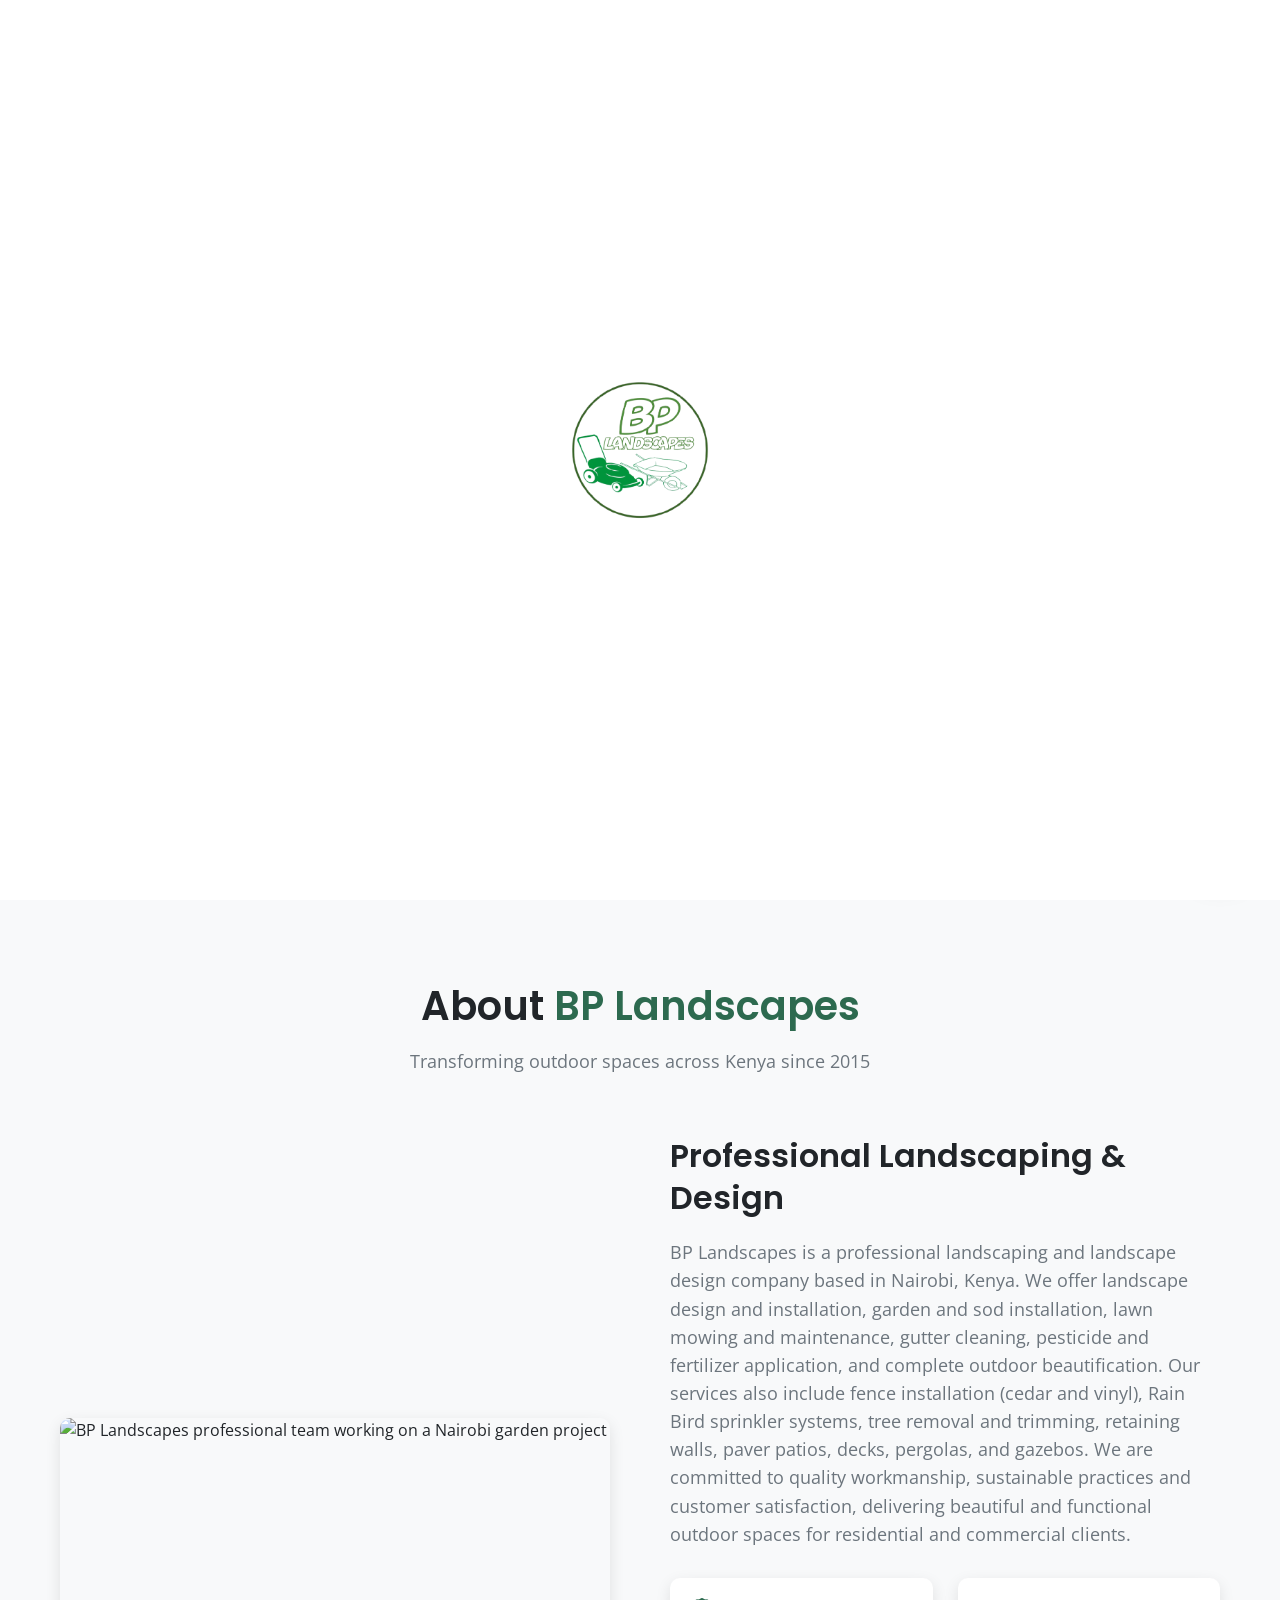
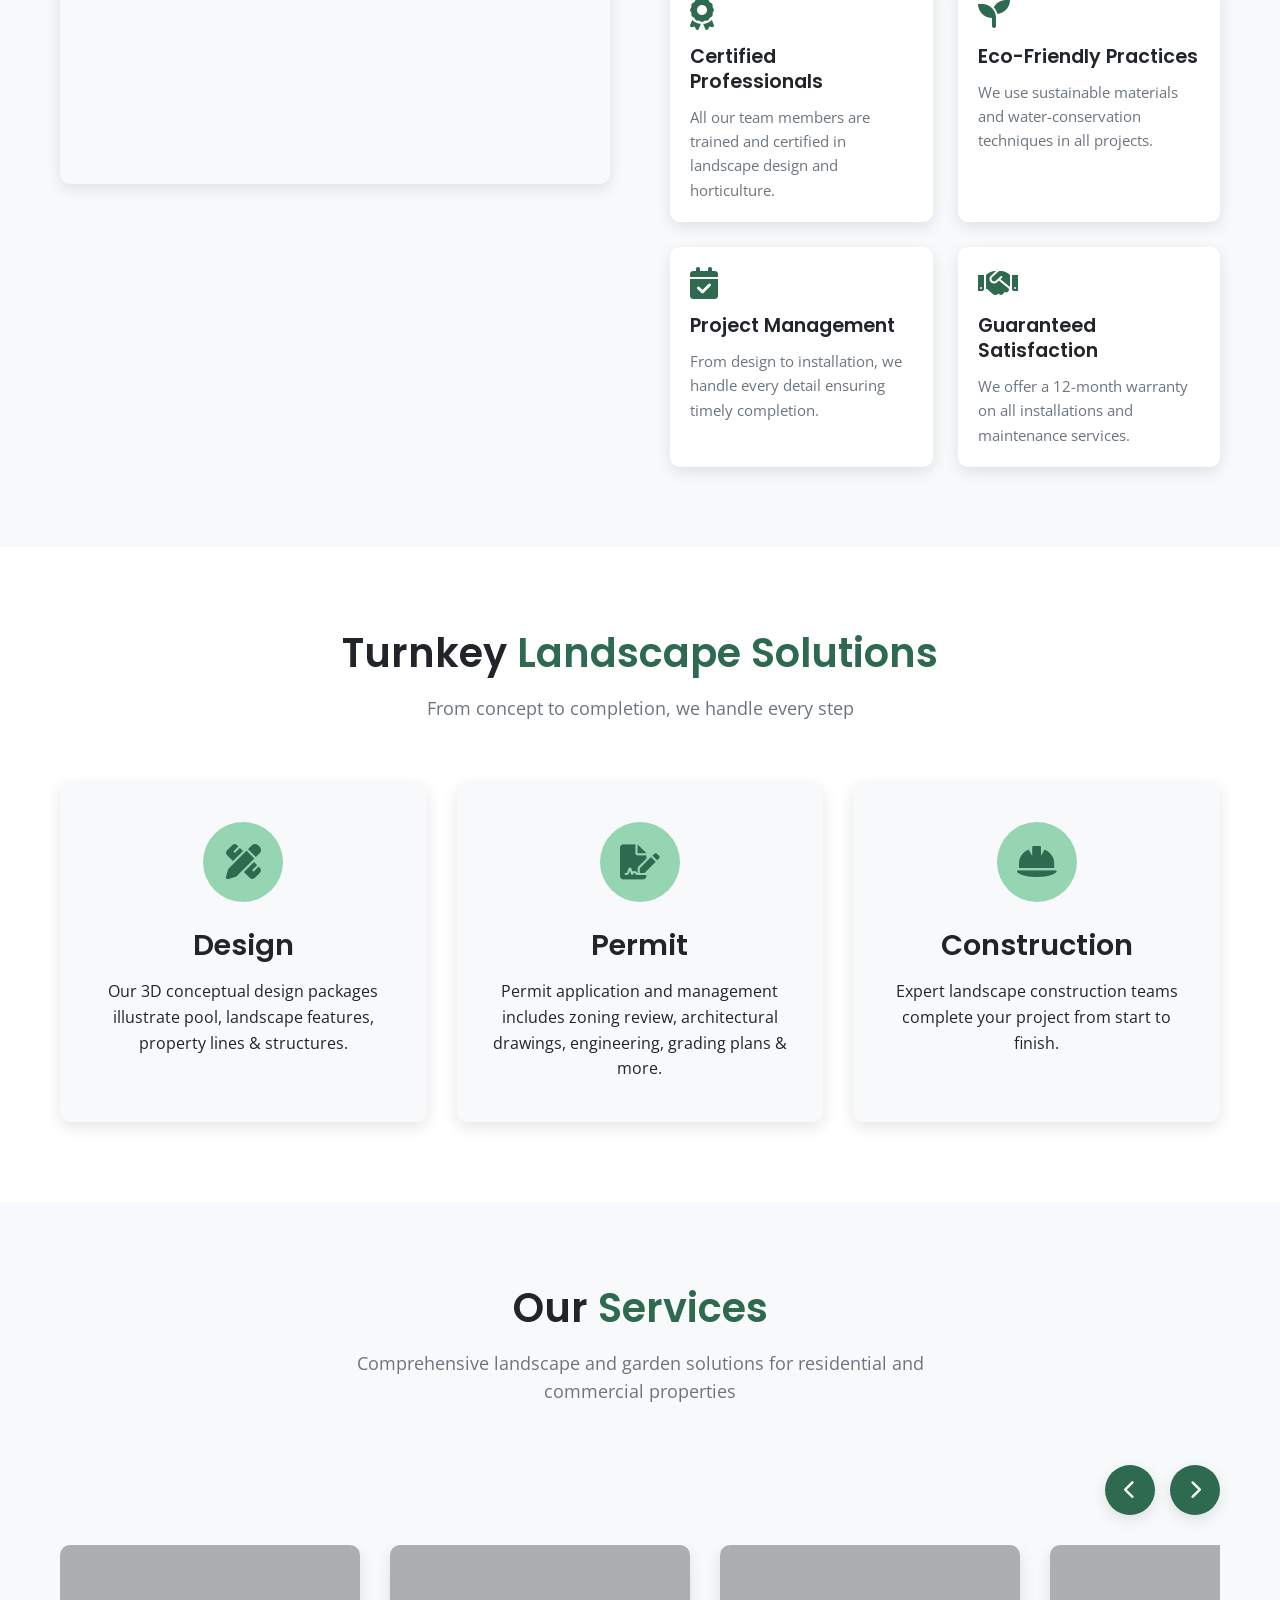
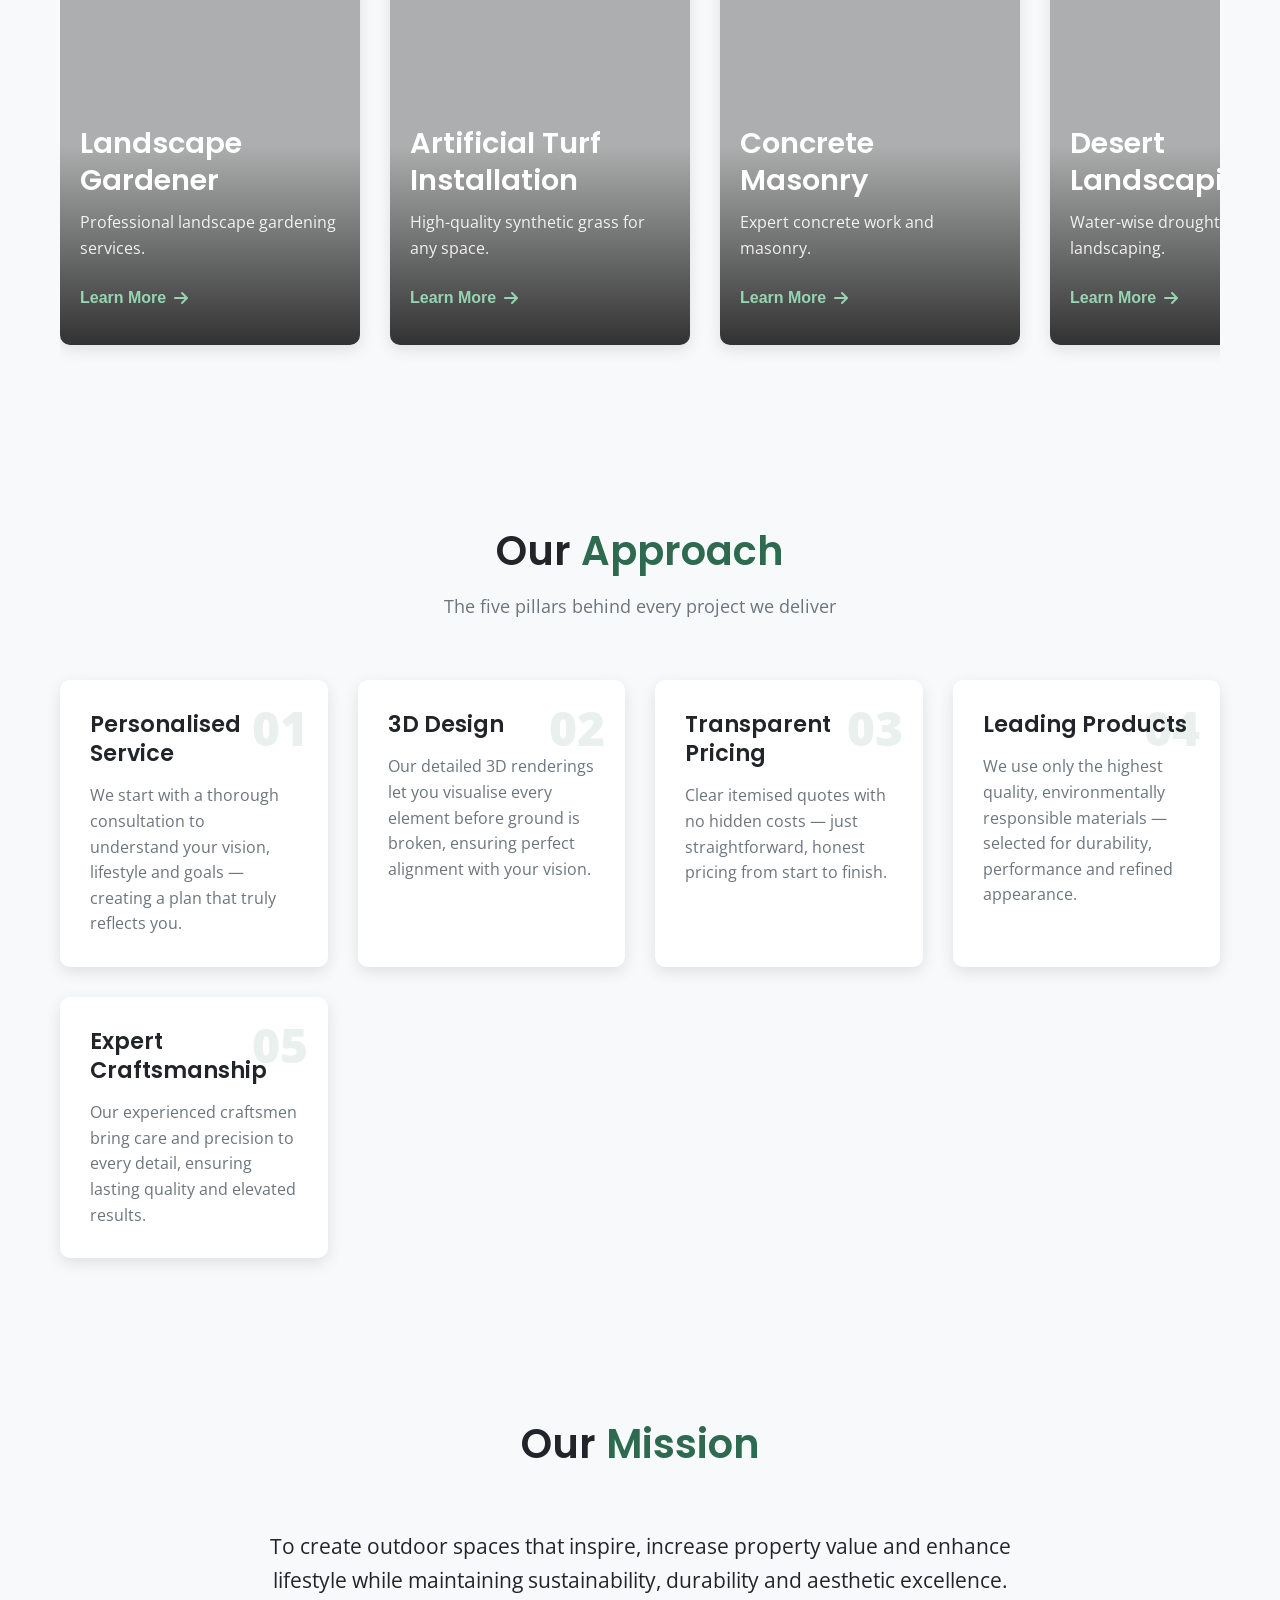
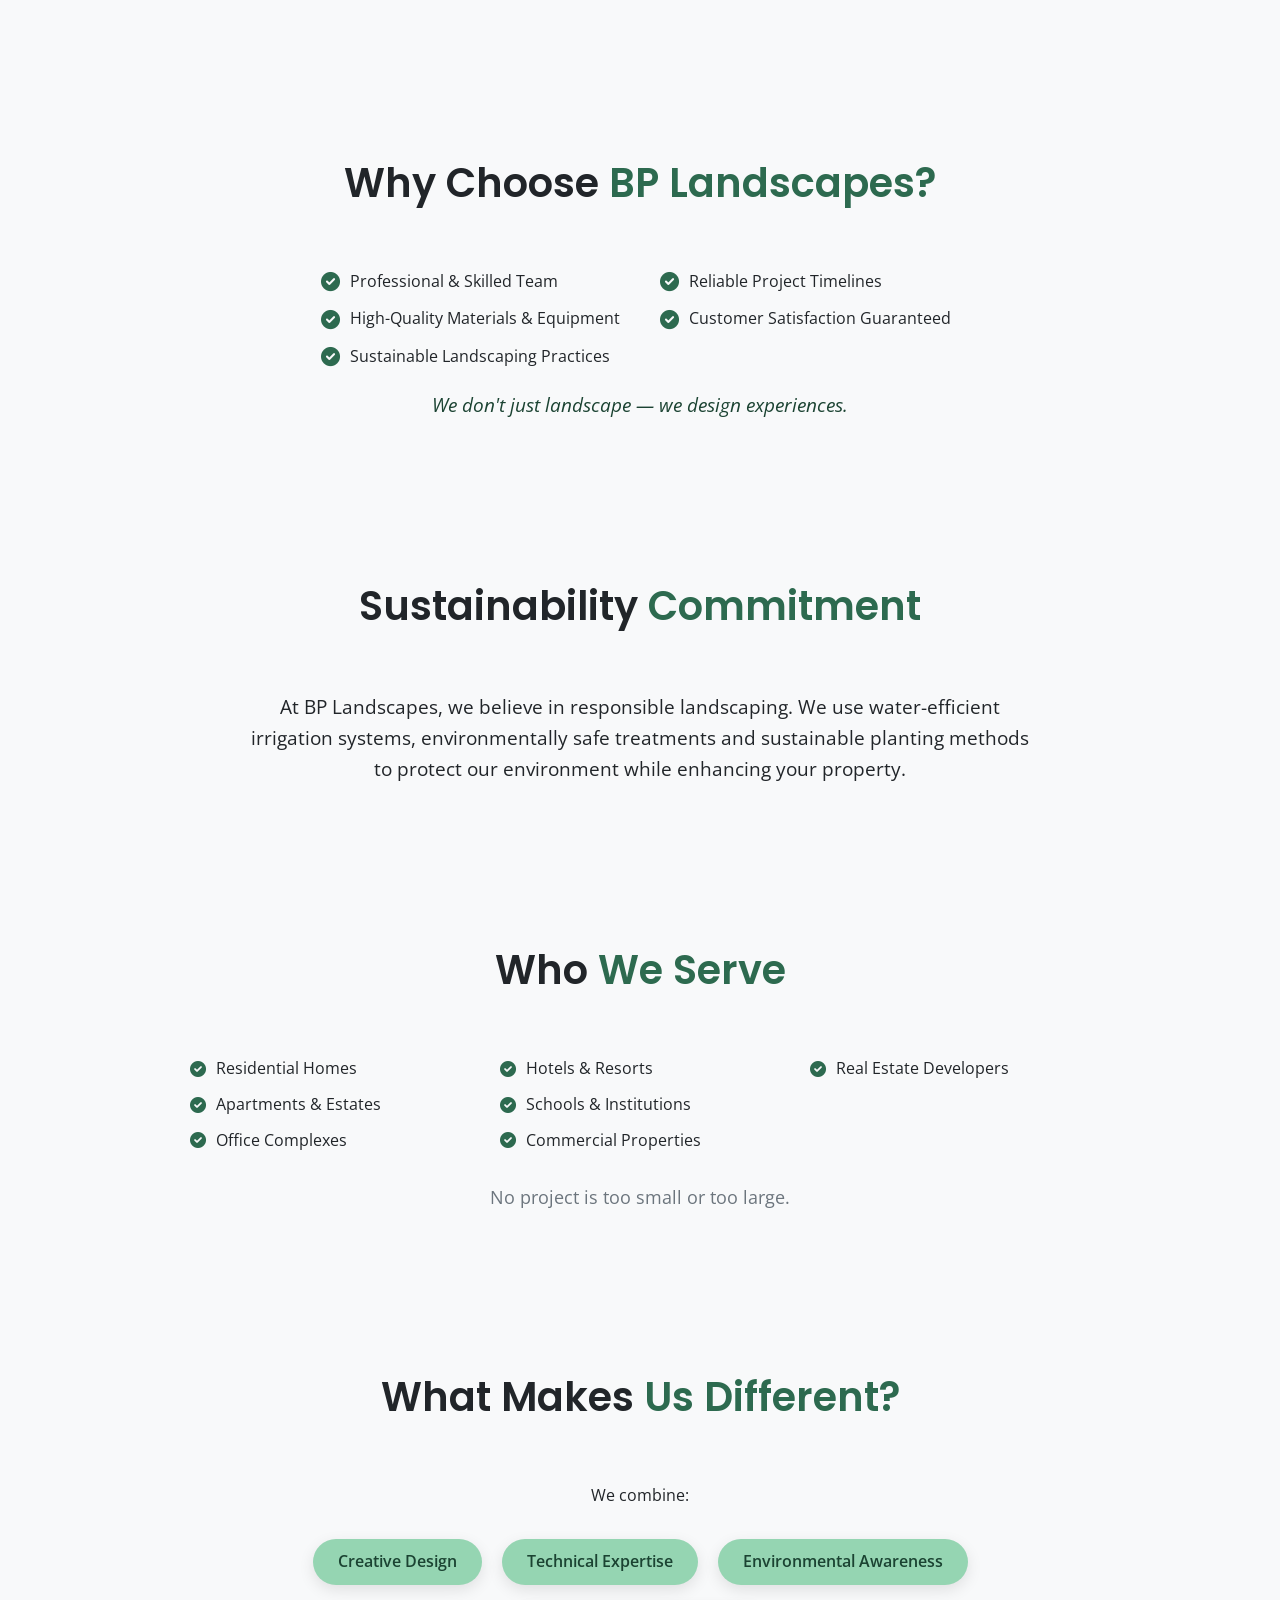
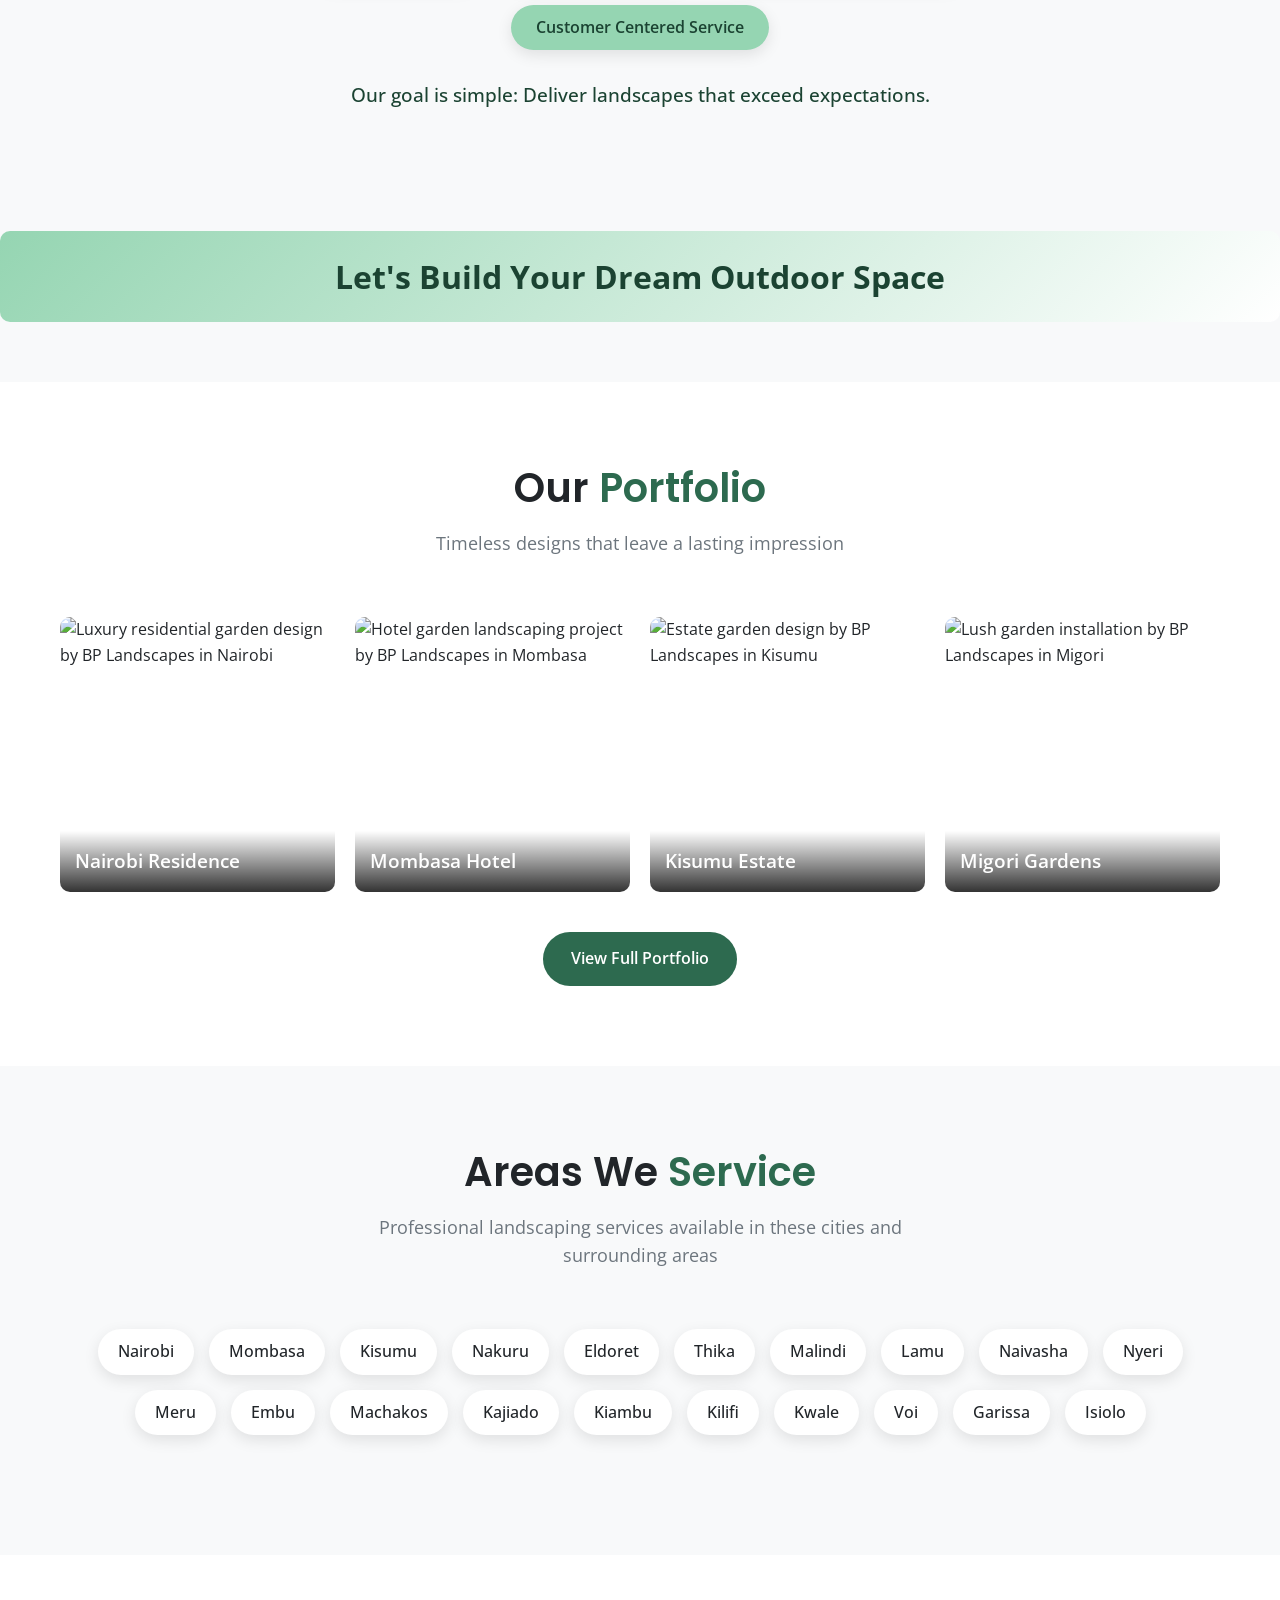
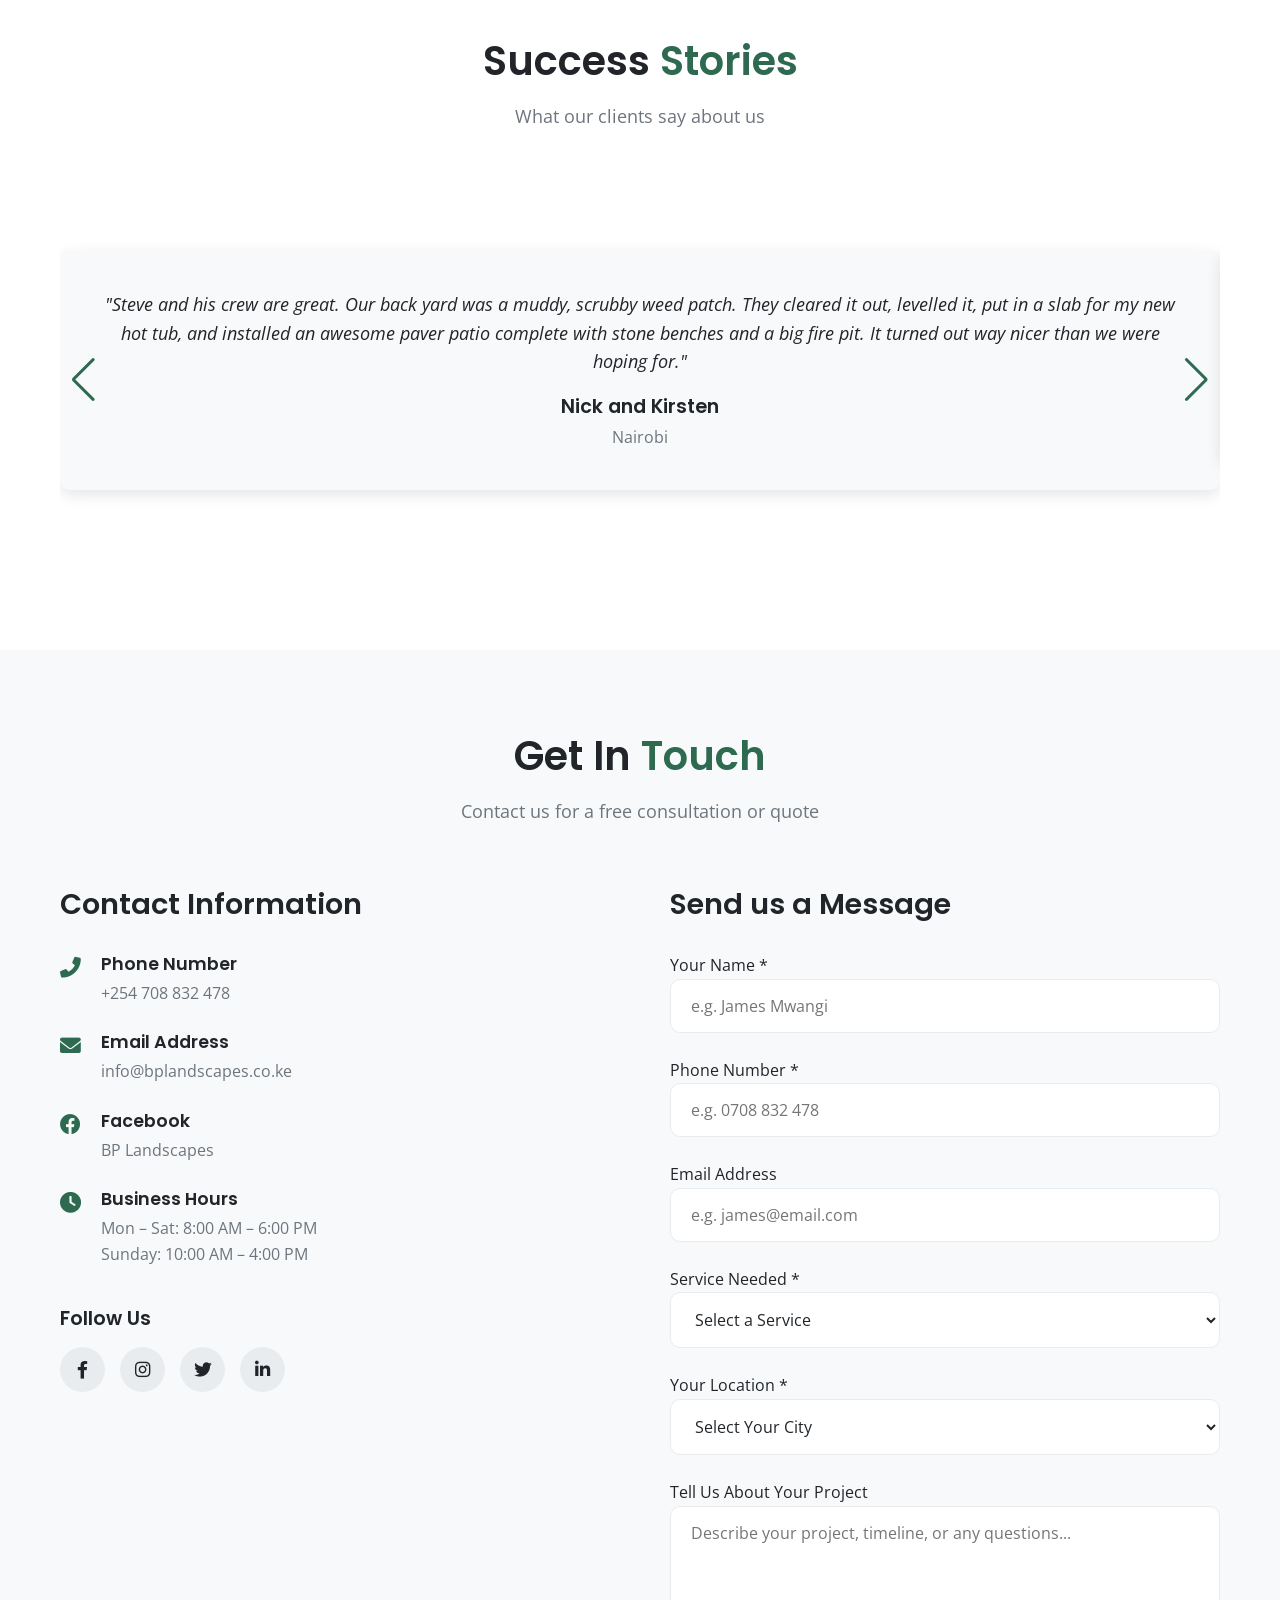
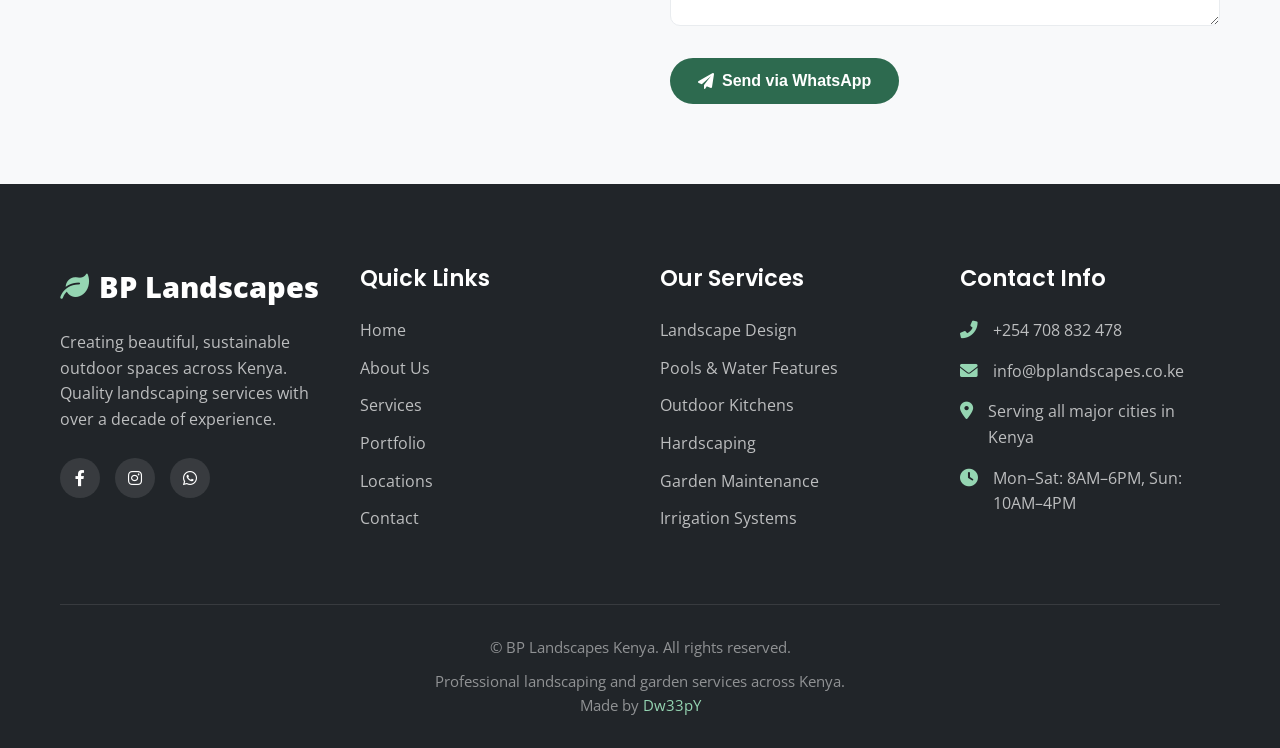
==== commit 985544e8: "Update index.html" ====
--- a/index.html
+++ b/index.html
@@ -3,55 +3,169 @@
 <head>
     <meta charset="UTF-8">
     <meta name="viewport" content="width=device-width, initial-scale=1.0">
-    <title>BP Landscapes | Professional Gardening & Landscape Design Kenya</title>
-    <meta name="description" content="Professional landscape design, lawn care, and irrigation services across Kenya. Serving Nairobi, Mombasa, Kisumu, and beyond.">
-    <link rel="stylesheet" href="style.css">
+
+    <!-- ===== PRIMARY SEO META TAGS ===== -->
+    <title>BP Landscapes | Professional Landscaping & Garden Design in Kenya</title>
+    <meta name="description" content="BP Landscapes — Kenya's trusted landscape design and garden maintenance company. Serving Nairobi, Mombasa, Kisumu & across Kenya since 2015. Irrigation, lawn care, hardscaping & more. Call +254 708 832 478.">
+    <meta name="keywords" content="landscaping Kenya, landscape design Nairobi, garden services Nairobi, lawn care Kenya, irrigation systems Kenya, landscape company Mombasa, garden maintenance Nairobi, hardscaping Kenya, outdoor design Kenya, BP Landscapes, garden installation Kenya, artificial turf Nairobi, paving Kenya, landscaping company Kenya, outdoor spaces Nairobi, retaining walls Kenya, outdoor kitchen Kenya">
+    <meta name="author" content="BP Landscapes Kenya">
+    <meta name="robots" content="index, follow, max-snippet:-1, max-image-preview:large, max-video-preview:-1">
+    <meta name="theme-color" content="#2d6a4f">
+    <link rel="canonical" href="https://bplandscapes.co.ke/">
+
+    <!-- ===== GEO / LOCAL SEO ===== -->
+    <meta name="geo.region" content="KE-110">
+    <meta name="geo.placename" content="Nairobi, Kenya">
+    <meta name="geo.position" content="-1.286389;36.817223">
+    <meta name="ICBM" content="-1.286389, 36.817223">
+    <meta name="language" content="English">
+    <meta name="revisit-after" content="7 days">
+    <meta name="rating" content="general">
+
+    <!-- ===== OPEN GRAPH (Facebook, WhatsApp, LinkedIn) ===== -->
+    <meta property="og:type" content="website">
+    <meta property="og:url" content="https://bplandscapes.co.ke/">
+    <meta property="og:title" content="BP Landscapes | Professional Landscaping & Garden Design in Kenya">
+    <meta property="og:description" content="Transform your outdoor space with BP Landscapes — Kenya's premier landscaping company. Expert design, lawn care, irrigation & hardscaping across Nairobi, Mombasa, Kisumu & beyond.">
+    <meta property="og:image" content="https://images.pexels.com/photos/21953554/pexels-photo-21953554.jpeg">
+    <meta property="og:image:width" content="1200">
+    <meta property="og:image:height" content="630">
+    <meta property="og:image:alt" content="BP Landscapes - Beautiful outdoor garden transformation in Kenya">
+    <meta property="og:site_name" content="BP Landscapes Kenya">
+    <meta property="og:locale" content="en_KE">
+
+    <!-- ===== TWITTER CARD ===== -->
+    <meta name="twitter:card" content="summary_large_image">
+    <meta name="twitter:title" content="BP Landscapes | Professional Landscaping in Kenya">
+    <meta name="twitter:description" content="Transform your outdoor space with Kenya's trusted landscaping experts. Design, installation, maintenance & more. Call +254 708 832 478.">
+    <meta name="twitter:image" content="https://images.pexels.com/photos/21953554/pexels-photo-21953554.jpeg">
+    <meta name="twitter:image:alt" content="Beautiful garden landscape by BP Landscapes Kenya">
+
+    <!-- ===== STRUCTURED DATA – LocalBusiness ===== -->
+    <script type="application/ld+json">
+    {
+      "@context": "https://schema.org",
+      "@type": "LandscapingBusiness",
+      "name": "BP Landscapes",
+      "alternateName": "BP Landscapes Kenya",
+      "url": "https://bplandscapes.co.ke",
+      "logo": "https://bplandscapes.co.ke/logo.png",
+      "image": "https://images.pexels.com/photos/21953554/pexels-photo-21953554.jpeg",
+      "description": "Professional landscape design, lawn care, irrigation and garden maintenance services across Kenya. Serving residential and commercial clients since 2015.",
+      "telephone": "+254708832478",
+      "email": "info@bplandscapes.co.ke",
+      "foundingDate": "2015",
+      "priceRange": "KES",
+      "currenciesAccepted": "KES",
+      "paymentAccepted": "Cash, M-Pesa, Bank Transfer",
+      "areaServed": [
+        "Nairobi", "Mombasa", "Kisumu", "Nakuru", "Eldoret",
+        "Thika", "Naivasha", "Nyeri", "Meru", "Kiambu", "Kajiado"
+      ],
+      "address": {
+        "@type": "PostalAddress",
+        "addressLocality": "Nairobi",
+        "addressCountry": "KE"
+      },
+      "geo": {
+        "@type": "GeoCoordinates",
+        "latitude": -1.286389,
+        "longitude": 36.817223
+      },
+      "openingHoursSpecification": [
+        {
+          "@type": "OpeningHoursSpecification",
+          "dayOfWeek": ["Monday","Tuesday","Wednesday","Thursday","Friday","Saturday"],
+          "opens": "08:00",
+          "closes": "18:00"
+        },
+        {
+          "@type": "OpeningHoursSpecification",
+          "dayOfWeek": "Sunday",
+          "opens": "10:00",
+          "closes": "16:00"
+        }
+      ],
+      "sameAs": [
+        "https://facebook.com",
+        "https://instagram.com"
+      ],
+      "hasOfferCatalog": {
+        "@type": "OfferCatalog",
+        "name": "Landscaping Services",
+        "itemListElement": [
+          {"@type": "Offer", "itemOffered": {"@type": "Service", "name": "Landscape Design"}},
+          {"@type": "Offer", "itemOffered": {"@type": "Service", "name": "Lawn Care & Maintenance"}},
+          {"@type": "Offer", "itemOffered": {"@type": "Service", "name": "Irrigation Systems"}},
+          {"@type": "Offer", "itemOffered": {"@type": "Service", "name": "Hardscaping & Paving"}},
+          {"@type": "Offer", "itemOffered": {"@type": "Service", "name": "Pool & Water Features"}},
+          {"@type": "Offer", "itemOffered": {"@type": "Service", "name": "Artificial Turf Installation"}},
+          {"@type": "Offer", "itemOffered": {"@type": "Service", "name": "Tree Removal & Trimming"}},
+          {"@type": "Offer", "itemOffered": {"@type": "Service", "name": "Fence Installation"}}
+        ]
+      },
+      "aggregateRating": {
+        "@type": "AggregateRating",
+        "ratingValue": "4.9",
+        "reviewCount": "87"
+      }
+    }
+    </script>
+
+    <!-- ===== FONTS & ICONS ===== -->
     <link rel="stylesheet" href="https://cdnjs.cloudflare.com/ajax/libs/font-awesome/6.0.0/css/all.min.css">
     <link rel="preconnect" href="https://fonts.googleapis.com">
     <link rel="preconnect" href="https://fonts.gstatic.com" crossorigin>
     <link href="https://fonts.googleapis.com/css2?family=Poppins:wght@300;400;500;600;700;800&family=Open+Sans:wght@300;400;500;600&display=swap" rel="stylesheet">
     <link rel="stylesheet" href="https://cdnjs.cloudflare.com/ajax/libs/animate.css/4.1.1/animate.min.css">
-    <!-- Swiper for testimonials -->
     <link rel="stylesheet" href="https://cdn.jsdelivr.net/npm/swiper@11/swiper-bundle.min.css" />
+    <link rel="stylesheet" href="style.css">
 </head>
-<body>
+<body class="loading">
     <!-- Preloader -->
     <div id="preloader" class="preloader">
-        <img src="loader.png" alt="Loading...">
+        <img src="loader.png" alt="BP Landscapes loading...">
     </div>
 
+    <!-- Mobile nav overlay backdrop -->
+    <div id="navOverlay" class="nav-overlay"></div>
+
     <!-- WhatsApp Floating Button -->
-    <a href="https://wa.me/254708832478?text=Hello%20BP%20Landscapes!%20I%20need%20gardening%20services." class="whatsapp-float" target="_blank" aria-label="Chat with us on WhatsApp">
+    <a href="https://wa.me/254708832478?text=Hello%20BP%20Landscapes!%20I%20need%20gardening%20services."
+       class="whatsapp-float"
+       target="_blank"
+       rel="noopener noreferrer"
+       aria-label="Chat with BP Landscapes on WhatsApp">
         <i class="fab fa-whatsapp"></i>
     </a>
 
     <!-- Back to Top Button -->
-    <button id="backToTop" class="back-to-top" aria-label="Back to top">
+    <button id="backToTop" class="back-to-top" aria-label="Scroll back to top">
         <i class="fas fa-chevron-up"></i>
     </button>
 
     <!-- Navigation -->
-    <nav id="navbar">
+    <nav id="navbar" role="navigation" aria-label="Main navigation">
         <div class="nav-container">
-            <div class="logo">
-                <img src="logo.png" alt="BP Landscapes" class="logo-img">
+            <a href="#home" class="logo" aria-label="BP Landscapes Home">
+                <img src="logo.png" alt="BP Landscapes logo" class="logo-img">
                 <span class="logo-text">BP Landscapes</span>
-            </div>
-            
-            <button class="menu-toggle" id="menuToggle" aria-label="Toggle navigation menu">
+            </a>
+
+            <button class="menu-toggle" id="menuToggle" aria-label="Toggle navigation menu" aria-expanded="false" aria-controls="navLinks">
                 <i class="fas fa-bars"></i>
             </button>
-            
-            <ul class="nav-links" id="navLinks">
-                <li><a href="#home" class="nav-link active">Home</a></li>
-                <li><a href="#about" class="nav-link">About</a></li>
-                <li><a href="#services" class="nav-link">Services</a></li>
-                <li><a href="portfolio.html" class="nav-link">Portfolio</a></li>
-                <li><a href="#locations" class="nav-link">Locations</a></li>
-                <li><a href="#contact" class="nav-link">Contact</a></li>
+
+            <ul class="nav-links" id="navLinks" role="menubar">
+                <li role="none"><a href="#home" class="nav-link active" role="menuitem">Home</a></li>
+                <li role="none"><a href="#about" class="nav-link" role="menuitem">About</a></li>
+                <li role="none"><a href="#services" class="nav-link" role="menuitem">Services</a></li>
+                <li role="none"><a href="portfolio.html" class="nav-link" role="menuitem">Portfolio</a></li>
+                <li role="none"><a href="#locations" class="nav-link" role="menuitem">Locations</a></li>
+                <li role="none"><a href="#contact" class="nav-link" role="menuitem">Contact</a></li>
             </ul>
-            
-            <a href="tel:+254708832478" class="cta-nav">
+
+            <a href="tel:+254708832478" class="cta-nav" aria-label="Call BP Landscapes now">
                 <i class="fas fa-phone-alt"></i>
                 <span>Call Now</span>
             </a>
@@ -60,11 +174,12 @@
 
     <!-- Hero Section with Video Background -->
     <header id="home" class="hero">
-        <video class="hero-video" autoplay muted loop playsinline poster="https://images.pexels.com/photos/21953554/pexels-photo-21953554.jpeg">
-            <source src="https://videos.pexels.com/video-files/3195398/3195398-uhd_3840_2160_30fps.mp4" type="video/mp4">
-            Your browser does not support the video tag.
+        <video class="hero-video" autoplay muted loop playsinline
+               poster="https://images.pexels.com/photos/4964266/pexels-photo-4964266.jpeg"
+               aria-hidden="true">
+            <source src="hero-vid.mp4" type="video/mp4">
         </video>
-        
+
         <div class="hero-overlay animate__animated animate__fadeIn">
             <h1 class="hero-title">Luxury Outdoor Spaces</h1>
             <p class="hero-subtitle">Leave a Lasting Impression</p>
@@ -77,39 +192,41 @@
     </header>
 
     <!-- About Section -->
-    <section id="about" class="section about-section">
-        <div class="container">
-            <div class="section-header">
-                <h2 class="section-title">About <span class="highlight">BP Landscapes</span></h2>
+    <section id="about" class="section about-section" aria-labelledby="about-title">
+        <div class="container">
+            <div class="section-header">
+                <h2 class="section-title" id="about-title">About <span class="highlight">BP Landscapes</span></h2>
                 <p class="section-subtitle">Transforming outdoor spaces across Kenya since 2015</p>
             </div>
-            
+
             <div class="about-content">
                 <div class="about-image animate__animated" data-animation="fadeInLeft">
-                    <img src="https://images.pexels.com/photos/6509133/pexels-photo-6509133.jpeg" alt="BP Landscapes team working on a garden project">
+                    <img src="https://images.pexels.com/photos/6509133/pexels-photo-6509133.jpeg"
+                         alt="BP Landscapes professional team working on a Nairobi garden project"
+                         loading="lazy" width="600" height="400">
                 </div>
                 <div class="about-text animate__animated" data-animation="fadeInRight">
-                    <h3>Professional Landscaping & Design</h3>
+                    <h3>Professional Landscaping &amp; Design</h3>
                     <p>BP Landscapes is a professional landscaping and landscape design company based in Nairobi, Kenya. We offer landscape design and installation, garden and sod installation, lawn mowing and maintenance, gutter cleaning, pesticide and fertilizer application, and complete outdoor beautification. Our services also include fence installation (cedar and vinyl), Rain Bird sprinkler systems, tree removal and trimming, retaining walls, paver patios, decks, pergolas, and gazebos. We are committed to quality workmanship, sustainable practices and customer satisfaction, delivering beautiful and functional outdoor spaces for residential and commercial clients.</p>
-                    
+
                     <div class="about-features">
                         <div class="feature">
-                            <i class="fas fa-award"></i>
+                            <i class="fas fa-award" aria-hidden="true"></i>
                             <h4>Certified Professionals</h4>
                             <p>All our team members are trained and certified in landscape design and horticulture.</p>
                         </div>
                         <div class="feature">
-                            <i class="fas fa-seedling"></i>
+                            <i class="fas fa-seedling" aria-hidden="true"></i>
                             <h4>Eco-Friendly Practices</h4>
                             <p>We use sustainable materials and water-conservation techniques in all projects.</p>
                         </div>
                         <div class="feature">
-                            <i class="fas fa-calendar-check"></i>
+                            <i class="fas fa-calendar-check" aria-hidden="true"></i>
                             <h4>Project Management</h4>
                             <p>From design to installation, we handle every detail ensuring timely completion.</p>
                         </div>
                         <div class="feature">
-                            <i class="fas fa-handshake"></i>
+                            <i class="fas fa-handshake" aria-hidden="true"></i>
                             <h4>Guaranteed Satisfaction</h4>
                             <p>We offer a 12-month warranty on all installations and maintenance services.</p>
                         </div>
@@ -120,25 +237,25 @@
     </section>
 
     <!-- Turnkey Landscape Solutions -->
-    <section class="section turnkey-section">
-        <div class="container">
-            <div class="section-header">
-                <h2 class="section-title">Turnkey <span class="highlight">Landscape Solutions</span></h2>
+    <section class="section turnkey-section" aria-labelledby="turnkey-title">
+        <div class="container">
+            <div class="section-header">
+                <h2 class="section-title" id="turnkey-title">Turnkey <span class="highlight">Landscape Solutions</span></h2>
                 <p class="section-subtitle">From concept to completion, we handle every step</p>
             </div>
             <div class="turnkey-grid">
                 <div class="turnkey-card">
-                    <div class="turnkey-icon"><i class="fas fa-pencil-ruler"></i></div>
+                    <div class="turnkey-icon"><i class="fas fa-pencil-ruler" aria-hidden="true"></i></div>
                     <h3>Design</h3>
-                    <p>Our 3D conceptual design packages illustrate pool, landscape features, property lines & structures.</p>
+                    <p>Our 3D conceptual design packages illustrate pool, landscape features, property lines &amp; structures.</p>
                 </div>
                 <div class="turnkey-card">
-                    <div class="turnkey-icon"><i class="fas fa-file-signature"></i></div>
+                    <div class="turnkey-icon"><i class="fas fa-file-signature" aria-hidden="true"></i></div>
                     <h3>Permit</h3>
-                    <p>Permit application and management includes zoning review, architectural drawings, engineering, grading plans & more.</p>
+                    <p>Permit application and management includes zoning review, architectural drawings, engineering, grading plans &amp; more.</p>
                 </div>
                 <div class="turnkey-card">
-                    <div class="turnkey-icon"><i class="fas fa-hard-hat"></i></div>
+                    <div class="turnkey-icon"><i class="fas fa-hard-hat" aria-hidden="true"></i></div>
                     <h3>Construction</h3>
                     <p>Expert landscape construction teams complete your project from start to finish.</p>
                 </div>
@@ -146,24 +263,21 @@
         </div>
     </section>
 
-    <!-- Services Section – HORIZONTAL CAROUSEL with full service list -->
-    <section id="services" class="section services-section">
-        <div class="container">
-            <div class="section-header">
-                <h2 class="section-title">Our <span class="highlight">Services</span></h2>
+    <!-- Services Section – HORIZONTAL CAROUSEL -->
+    <section id="services" class="section services-section" aria-labelledby="services-title">
+        <div class="container">
+            <div class="section-header">
+                <h2 class="section-title" id="services-title">Our <span class="highlight">Services</span></h2>
                 <p class="section-subtitle">Comprehensive landscape and garden solutions for residential and commercial properties</p>
             </div>
 
-            <!-- Horizontal carousel controls -->
             <div class="carousel-controls">
                 <button class="carousel-btn prev-btn" aria-label="Previous service"><i class="fas fa-chevron-left"></i></button>
                 <button class="carousel-btn next-btn" aria-label="Next service"><i class="fas fa-chevron-right"></i></button>
             </div>
 
-            <!-- Services carousel wrapper -->
-            <div class="services-carousel" id="servicesCarousel">
-                <!-- Service cards – generated from the list -->
-                <div class="service-card">
+            <div class="services-carousel" id="servicesCarousel" role="list">
+                <div class="service-card" role="listitem">
                     <div class="service-image" style="background-image: url('https://images.pexels.com/photos/14189112/pexels-photo-14189112.jpeg?auto=compress&cs=tinysrgb&w=1260&h=750&dpr=2');">
                         <div class="service-overlay">
                             <h3>Landscape Gardener</h3>
@@ -172,372 +286,221 @@
                         </div>
                     </div>
                 </div>
-                <div class="service-card">
+                <div class="service-card" role="listitem">
                     <div class="service-image" style="background-image: url('https://images.pexels.com/photos/1571460/pexels-photo-1571460.jpeg?auto=compress&cs=tinysrgb&w=1260&h=750&dpr=2');">
                         <div class="service-overlay">
                             <h3>Artificial Turf Installation</h3>
-                            <p>High-quality synthetic grass.</p>
+                            <p>High-quality synthetic grass for any space.</p>
                             <button class="service-learn-more" data-service="artificial-turf">Learn More <i class="fas fa-arrow-right"></i></button>
                         </div>
                     </div>
                 </div>
-                <div class="service-card">
+                <div class="service-card" role="listitem">
                     <div class="service-image" style="background-image: url('https://images.pexels.com/photos/1435895/pexels-photo-1435895.jpeg?auto=compress&cs=tinysrgb&w=1260&h=750&dpr=2');">
                         <div class="service-overlay">
                             <h3>Concrete Masonry</h3>
-                            <p>Expert concrete work.</p>
+                            <p>Expert concrete work and masonry.</p>
                             <button class="service-learn-more" data-service="concrete-masonry">Learn More <i class="fas fa-arrow-right"></i></button>
                         </div>
                     </div>
                 </div>
-                <div class="service-card">
+                <div class="service-card" role="listitem">
                     <div class="service-image" style="background-image: url('https://images.pexels.com/photos/2399750/pexels-photo-2399750.jpeg?auto=compress&cs=tinysrgb&w=1260&h=750&dpr=2');">
                         <div class="service-overlay">
                             <h3>Desert Landscaping</h3>
-                            <p>Water-wise landscaping.</p>
+                            <p>Water-wise drought-tolerant landscaping.</p>
                             <button class="service-learn-more" data-service="desert-landscaping">Learn More <i class="fas fa-arrow-right"></i></button>
                         </div>
                     </div>
                 </div>
-                <div class="service-card">
+                <div class="service-card" role="listitem">
                     <div class="service-image" style="background-image: url('https://images.pexels.com/photos/2611472/pexels-photo-2611472.jpeg?auto=compress&cs=tinysrgb&w=1260&h=750&dpr=2');">
                         <div class="service-overlay">
                             <h3>Driveway Landscaping</h3>
-                            <p>Enhance your driveway.</p>
+                            <p>Enhance your driveway with greenery.</p>
                             <button class="service-learn-more" data-service="driveway-landscaping">Learn More <i class="fas fa-arrow-right"></i></button>
                         </div>
                     </div>
                 </div>
-                <div class="service-card">
+                <div class="service-card" role="listitem">
                     <div class="service-image" style="background-image: url('https://images.pexels.com/photos/280229/pexels-photo-280229.jpeg?auto=compress&cs=tinysrgb&w=1260&h=750&dpr=2');">
                         <div class="service-overlay">
                             <h3>Driveway or Path Paving</h3>
-                            <p>Professional paving.</p>
+                            <p>Professional paving with quality finishes.</p>
                             <button class="service-learn-more" data-service="paving">Learn More <i class="fas fa-arrow-right"></i></button>
                         </div>
                     </div>
                 </div>
-                <div class="service-card">
+                <div class="service-card" role="listitem">
                     <div class="service-image" style="background-image: url('https://images.pexels.com/photos/2611018/pexels-photo-2611018.jpeg?auto=compress&cs=tinysrgb&w=1260&h=750&dpr=2');">
                         <div class="service-overlay">
                             <h3>Garden Decorating</h3>
-                            <p>Add charm with decor.</p>
+                            <p>Add charm and character with garden decor.</p>
                             <button class="service-learn-more" data-service="garden-decorating">Learn More <i class="fas fa-arrow-right"></i></button>
                         </div>
                     </div>
                 </div>
-                <div class="service-card">
+                <div class="service-card" role="listitem">
                     <div class="service-image" style="background-image: url('https://images.pexels.com/photos/2724749/pexels-photo-2724749.jpeg?auto=compress&cs=tinysrgb&w=1260&h=750&dpr=2');">
                         <div class="service-overlay">
                             <h3>Garden Design</h3>
-                            <p>Custom garden designs.</p>
+                            <p>Bespoke garden designs tailored for you.</p>
                             <button class="service-learn-more" data-service="garden-design">Learn More <i class="fas fa-arrow-right"></i></button>
                         </div>
                     </div>
                 </div>
-                <div class="service-card">
+                <div class="service-card" role="listitem">
                     <div class="service-image" style="background-image: url('https://images.pexels.com/photos/2507010/pexels-photo-2507010.jpeg?auto=compress&cs=tinysrgb&w=1260&h=750&dpr=2');">
                         <div class="service-overlay">
                             <h3>Garden Drainage</h3>
-                            <p>Effective drainage solutions.</p>
+                            <p>Effective drainage solutions for waterlogging.</p>
                             <button class="service-learn-more" data-service="garden-drainage">Learn More <i class="fas fa-arrow-right"></i></button>
                         </div>
                     </div>
                 </div>
-                <div class="service-card">
+                <div class="service-card" role="listitem">
                     <div class="service-image" style="background-image: url('https://images.pexels.com/photos/1571463/pexels-photo-1571463.jpeg?auto=compress&cs=tinysrgb&w=1260&h=750&dpr=2');">
                         <div class="service-overlay">
                             <h3>Gardening Services</h3>
-                            <p>Complete gardening care.</p>
+                            <p>Complete professional gardening care.</p>
                             <button class="service-learn-more" data-service="gardening-services">Learn More <i class="fas fa-arrow-right"></i></button>
                         </div>
                     </div>
                 </div>
-                <div class="service-card">
+                <div class="service-card" role="listitem">
                     <div class="service-image" style="background-image: url('https://images.pexels.com/photos/2251247/pexels-photo-2251247.jpeg?auto=compress&cs=tinysrgb&w=1260&h=750&dpr=2');">
                         <div class="service-overlay">
                             <h3>Garden Landscaping</h3>
-                            <p>Full‑service landscaping.</p>
+                            <p>Full-service residential landscaping.</p>
                             <button class="service-learn-more" data-service="garden-landscaping">Learn More <i class="fas fa-arrow-right"></i></button>
                         </div>
                     </div>
                 </div>
-                <div class="service-card">
+                <div class="service-card" role="listitem">
                     <div class="service-image" style="background-image: url('https://images.pexels.com/photos/17539/pexels-photo.jpg?auto=compress&cs=tinysrgb&w=1260&h=750&dpr=2');">
                         <div class="service-overlay">
                             <h3>Garden Levelling</h3>
-                            <p>Professional levelling.</p>
+                            <p>Professional land levelling for any terrain.</p>
                             <button class="service-learn-more" data-service="garden-levelling">Learn More <i class="fas fa-arrow-right"></i></button>
                         </div>
                     </div>
                 </div>
-                <div class="service-card">
+                <div class="service-card" role="listitem">
                     <div class="service-image" style="background-image: url('https://images.pexels.com/photos/280232/pexels-photo-280232.jpeg?auto=compress&cs=tinysrgb&w=1260&h=750&dpr=2');">
                         <div class="service-overlay">
                             <h3>Grading and Resloping</h3>
-                            <p>Land grading for drainage.</p>
+                            <p>Land grading for optimal drainage.</p>
                             <button class="service-learn-more" data-service="grading">Learn More <i class="fas fa-arrow-right"></i></button>
                         </div>
                     </div>
                 </div>
-                <div class="service-card">
+                <div class="service-card" role="listitem">
                     <div class="service-image" style="background-image: url('https://images.pexels.com/photos/280221/pexels-photo-280221.jpeg?auto=compress&cs=tinysrgb&w=1260&h=750&dpr=2');">
                         <div class="service-overlay">
                             <h3>Grass Seeding</h3>
-                            <p>Quality grass seeding.</p>
+                            <p>Premium grass seeding and turf laying.</p>
                             <button class="service-learn-more" data-service="grass-seeding">Learn More <i class="fas fa-arrow-right"></i></button>
                         </div>
                     </div>
                 </div>
-                <div class="service-card">
+                <div class="service-card" role="listitem">
                     <div class="service-image" style="background-image: url('https://images.pexels.com/photos/2611020/pexels-photo-2611020.jpeg?auto=compress&cs=tinysrgb&w=1260&h=750&dpr=2');">
                         <div class="service-overlay">
                             <h3>Green Landscaping</h3>
-                            <p>Eco‑friendly practices.</p>
+                            <p>Eco-friendly sustainable planting practices.</p>
                             <button class="service-learn-more" data-service="green-landscaping">Learn More <i class="fas fa-arrow-right"></i></button>
                         </div>
                     </div>
                 </div>
-                <div class="service-card">
+                <div class="service-card" role="listitem">
+                    <div class="service-image" style="background-image: url('https://images.pexels.com/photos/3773578/pexels-photo-3773578.jpeg?auto=compress&cs=tinysrgb&w=1260&h=750&dpr=2');">
+                        <div class="service-overlay">
+                            <h3>Hardscaping</h3>
+                            <p>Patios, walkways, walls and outdoor features.</p>
+                            <button class="service-learn-more" data-service="hardscaping">Learn More <i class="fas fa-arrow-right"></i></button>
+                        </div>
+                    </div>
+                </div>
+                <div class="service-card" role="listitem">
+                    <div class="service-image" style="background-image: url('https://images.pexels.com/photos/2611018/pexels-photo-2611018.jpeg?auto=compress&cs=tinysrgb&w=1260&h=750&dpr=2');">
+                        <div class="service-overlay">
+                            <h3>Landscape Design</h3>
+                            <p>Customised landscape design from concept to life.</p>
+                            <button class="service-learn-more" data-service="landscape-design">Learn More <i class="fas fa-arrow-right"></i></button>
+                        </div>
+                    </div>
+                </div>
+                <div class="service-card" role="listitem">
                     <div class="service-image" style="background-image: url('https://images.pexels.com/photos/280229/pexels-photo-280229.jpeg?auto=compress&cs=tinysrgb&w=1260&h=750&dpr=2');">
                         <div class="service-overlay">
-                            <h3>Groundskeeping</h3>
-                            <p>Regular grounds maintenance.</p>
-                            <button class="service-learn-more" data-service="groundskeeping">Learn More <i class="fas fa-arrow-right"></i></button>
-                        </div>
-                    </div>
-                </div>
-                <div class="service-card">
-                    <div class="service-image" style="background-image: url('https://images.pexels.com/photos/3773578/pexels-photo-3773578.jpeg?auto=compress&cs=tinysrgb&w=1260&h=750&dpr=2');">
-                        <div class="service-overlay">
-                            <h3>Hardscaping</h3>
-                            <p>Patios, walkways, walls.</p>
-                            <button class="service-learn-more" data-service="hardscaping">Learn More <i class="fas fa-arrow-right"></i></button>
-                        </div>
-                    </div>
-                </div>
-                <div class="service-card">
+                            <h3>Lawn Care</h3>
+                            <p>Comprehensive lawn care and mowing services.</p>
+                            <button class="service-learn-more" data-service="lawn-care">Learn More <i class="fas fa-arrow-right"></i></button>
+                        </div>
+                    </div>
+                </div>
+                <div class="service-card" role="listitem">
                     <div class="service-image" style="background-image: url('https://images.pexels.com/photos/280229/pexels-photo-280229.jpeg?auto=compress&cs=tinysrgb&w=1260&h=750&dpr=2');">
                         <div class="service-overlay">
-                            <h3>Hydroseeding</h3>
-                            <p>Rapid lawn establishment.</p>
-                            <button class="service-learn-more" data-service="hydroseeding">Learn More <i class="fas fa-arrow-right"></i></button>
-                        </div>
-                    </div>
-                </div>
-                <div class="service-card">
-                    <div class="service-image" style="background-image: url('https://images.pexels.com/photos/2611018/pexels-photo-2611018.jpeg?auto=compress&cs=tinysrgb&w=1260&h=750&dpr=2');">
-                        <div class="service-overlay">
-                            <h3>Landscape Design</h3>
-                            <p>Custom landscape designs.</p>
-                            <button class="service-learn-more" data-service="landscape-design">Learn More <i class="fas fa-arrow-right"></i></button>
-                        </div>
-                    </div>
-                </div>
-                <div class="service-card">
+                            <h3>Outdoor Water Feature Design</h3>
+                            <p>Fountains, ponds, waterfalls and streams.</p>
+                            <button class="service-learn-more" data-service="water-features">Learn More <i class="fas fa-arrow-right"></i></button>
+                        </div>
+                    </div>
+                </div>
+                <div class="service-card" role="listitem">
                     <div class="service-image" style="background-image: url('https://images.pexels.com/photos/280229/pexels-photo-280229.jpeg?auto=compress&cs=tinysrgb&w=1260&h=750&dpr=2');">
                         <div class="service-overlay">
-                            <h3>Landscape Installations</h3>
-                            <p>Professional installation.</p>
-                            <button class="service-learn-more" data-service="landscape-installations">Learn More <i class="fas fa-arrow-right"></i></button>
-                        </div>
-                    </div>
-                </div>
-                <div class="service-card">
-                    <div class="service-image" style="background-image: url('https://images.pexels.com/photos/280229/pexels-photo-280229.jpeg?auto=compress&cs=tinysrgb&w=1260&h=750&dpr=2');">
-                        <div class="service-overlay">
-                            <h3>Landscape Management</h3>
-                            <p>Ongoing landscape care.</p>
-                            <button class="service-learn-more" data-service="landscape-management">Learn More <i class="fas fa-arrow-right"></i></button>
-                        </div>
-                    </div>
-                </div>
-                <div class="service-card">
-                    <div class="service-image" style="background-image: url('https://images.pexels.com/photos/280229/pexels-photo-280229.jpeg?auto=compress&cs=tinysrgb&w=1260&h=750&dpr=2');">
-                        <div class="service-overlay">
-                            <h3>Landscaping Design</h3>
-                            <p>Innovative landscaping.</p>
-                            <button class="service-learn-more" data-service="landscaping-design">Learn More <i class="fas fa-arrow-right"></i></button>
-                        </div>
-                    </div>
-                </div>
-                <div class="service-card">
-                    <div class="service-image" style="background-image: url('https://images.pexels.com/photos/280229/pexels-photo-280229.jpeg?auto=compress&cs=tinysrgb&w=1260&h=750&dpr=2');">
-                        <div class="service-overlay">
-                            <h3>Landscaping Maintenance</h3>
-                            <p>Regular maintenance.</p>
-                            <button class="service-learn-more" data-service="landscaping-maintenance">Learn More <i class="fas fa-arrow-right"></i></button>
-                        </div>
-                    </div>
-                </div>
-                <div class="service-card">
-                    <div class="service-image" style="background-image: url('https://images.pexels.com/photos/280229/pexels-photo-280229.jpeg?auto=compress&cs=tinysrgb&w=1260&h=750&dpr=2');">
-                        <div class="service-overlay">
-                            <h3>Lawn Care</h3>
-                            <p>Comprehensive lawn care.</p>
-                            <button class="service-learn-more" data-service="lawn-care">Learn More <i class="fas fa-arrow-right"></i></button>
-                        </div>
-                    </div>
-                </div>
-                <div class="service-card">
-                    <div class="service-image" style="background-image: url('https://images.pexels.com/photos/280229/pexels-photo-280229.jpeg?auto=compress&cs=tinysrgb&w=1260&h=750&dpr=2');">
-                        <div class="service-overlay">
-                            <h3>Lawn Landscaping</h3>
-                            <p>Beautiful lawn installation.</p>
-                            <button class="service-learn-more" data-service="lawn-landscaping">Learn More <i class="fas fa-arrow-right"></i></button>
-                        </div>
-                    </div>
-                </div>
-                <div class="service-card">
-                    <div class="service-image" style="background-image: url('https://images.pexels.com/photos/280229/pexels-photo-280229.jpeg?auto=compress&cs=tinysrgb&w=1260&h=750&dpr=2');">
-                        <div class="service-overlay">
-                            <h3>Outdoor Step Construction</h3>
-                            <p>Beautiful outdoor steps.</p>
-                            <button class="service-learn-more" data-service="outdoor-steps">Learn More <i class="fas fa-arrow-right"></i></button>
-                        </div>
-                    </div>
-                </div>
-                <div class="service-card">
-                    <div class="service-image" style="background-image: url('https://images.pexels.com/photos/280229/pexels-photo-280229.jpeg?auto=compress&cs=tinysrgb&w=1260&h=750&dpr=2');">
-                        <div class="service-overlay">
-                            <h3>Outdoor Water Feature Design</h3>
-                            <p>Fountains, ponds, waterfalls.</p>
-                            <button class="service-learn-more" data-service="water-features">Learn More <i class="fas fa-arrow-right"></i></button>
-                        </div>
-                    </div>
-                </div>
-                <div class="service-card">
-                    <div class="service-image" style="background-image: url('https://images.pexels.com/photos/280229/pexels-photo-280229.jpeg?auto=compress&cs=tinysrgb&w=1260&h=750&dpr=2');">
-                        <div class="service-overlay">
-                            <h3>Path Landscaping</h3>
-                            <p>Creative path landscaping.</p>
-                            <button class="service-learn-more" data-service="path-landscaping">Learn More <i class="fas fa-arrow-right"></i></button>
-                        </div>
-                    </div>
-                </div>
-                <div class="service-card">
-                    <div class="service-image" style="background-image: url('https://images.pexels.com/photos/280229/pexels-photo-280229.jpeg?auto=compress&cs=tinysrgb&w=1260&h=750&dpr=2');">
-                        <div class="service-overlay">
-                            <h3>Pool Landscaping</h3>
-                            <p>Complete pool surroundings.</p>
-                            <button class="service-learn-more" data-service="pool-landscaping">Learn More <i class="fas fa-arrow-right"></i></button>
-                        </div>
-                    </div>
-                </div>
-                <div class="service-card">
-                    <div class="service-image" style="background-image: url('https://images.pexels.com/photos/280229/pexels-photo-280229.jpeg?auto=compress&cs=tinysrgb&w=1260&h=750&dpr=2');">
-                        <div class="service-overlay">
-                            <h3>Retaining Walls</h3>
-                            <p>Structural and decorative.</p>
-                            <button class="service-learn-more" data-service="retaining-walls">Learn More <i class="fas fa-arrow-right"></i></button>
-                        </div>
-                    </div>
-                </div>
-                <div class="service-card">
-                    <div class="service-image" style="background-image: url('https://images.pexels.com/photos/280229/pexels-photo-280229.jpeg?auto=compress&cs=tinysrgb&w=1260&h=750&dpr=2');">
-                        <div class="service-overlay">
-                            <h3>Rock Landscaping</h3>
-                            <p>Natural stone features.</p>
-                            <button class="service-learn-more" data-service="rock-landscaping">Learn More <i class="fas fa-arrow-right"></i></button>
-                        </div>
-                    </div>
-                </div>
-                <div class="service-card">
-                    <div class="service-image" style="background-image: url('https://images.pexels.com/photos/280229/pexels-photo-280229.jpeg?auto=compress&cs=tinysrgb&w=1260&h=750&dpr=2');">
-                        <div class="service-overlay">
-                            <h3>Sod Installation</h3>
-                            <p>Instant lawn installation.</p>
-                            <button class="service-learn-more" data-service="sod-installation">Learn More <i class="fas fa-arrow-right"></i></button>
-                        </div>
-                    </div>
-                </div>
-                <div class="service-card">
-                    <div class="service-image" style="background-image: url('https://images.pexels.com/photos/280229/pexels-photo-280229.jpeg?auto=compress&cs=tinysrgb&w=1260&h=750&dpr=2');">
-                        <div class="service-overlay">
-                            <h3>Stone Landscaping</h3>
-                            <p>Elegant stonework.</p>
-                            <button class="service-learn-more" data-service="stone-landscaping">Learn More <i class="fas fa-arrow-right"></i></button>
-                        </div>
-                    </div>
-                </div>
-                <div class="service-card">
-                    <div class="service-image" style="background-image: url('https://images.pexels.com/photos/280229/pexels-photo-280229.jpeg?auto=compress&cs=tinysrgb&w=1260&h=750&dpr=2');">
-                        <div class="service-overlay">
-                            <h3>Stonemasonry</h3>
-                            <p>Custom stone structures.</p>
-                            <button class="service-learn-more" data-service="stonemasonry">Learn More <i class="fas fa-arrow-right"></i></button>
-                        </div>
-                    </div>
-                </div>
-                <div class="service-card">
-                    <div class="service-image" style="background-image: url('https://images.pexels.com/photos/280229/pexels-photo-280229.jpeg?auto=compress&cs=tinysrgb&w=1260&h=750&dpr=2');">
-                        <div class="service-overlay">
-                            <h3>Tree Landscaping</h3>
-                            <p>Tree planting and care.</p>
-                            <button class="service-learn-more" data-service="tree-landscaping">Learn More <i class="fas fa-arrow-right"></i></button>
-                        </div>
-                    </div>
-                </div>
-                <div class="service-card">
-                    <div class="service-image" style="background-image: url('https://images.pexels.com/photos/280229/pexels-photo-280229.jpeg?auto=compress&cs=tinysrgb&w=1260&h=750&dpr=2');">
-                        <div class="service-overlay">
-                            <h3>Gutter Cleaning</h3>
-                            <p>Thorough gutter cleaning.</p>
-                            <button class="service-learn-more" data-service="gutter-cleaning">Learn More <i class="fas fa-arrow-right"></i></button>
-                        </div>
-                    </div>
-                </div>
-                <div class="service-card">
-                    <div class="service-image" style="background-image: url('https://images.pexels.com/photos/280229/pexels-photo-280229.jpeg?auto=compress&cs=tinysrgb&w=1260&h=750&dpr=2');">
-                        <div class="service-overlay">
-                            <h3>Roof Cleaning</h3>
-                            <p>Safe roof cleaning.</p>
-                            <button class="service-learn-more" data-service="roof-cleaning">Learn More <i class="fas fa-arrow-right"></i></button>
-                        </div>
-                    </div>
-                </div>
-            </div>
-        </div>
-    </section>
-
-    <!-- Service Detail Modals -->
-    <div id="serviceModal" class="modal">
+                            <h3>Tree Removal &amp; Trimming</h3>
+                            <p>Safe and professional tree services.</p>
+                            <button class="service-learn-more" data-service="tree-services">Learn More <i class="fas fa-arrow-right"></i></button>
+                        </div>
+                    </div>
+                </div>
+            </div>
+        </div>
+    </section>
+
+    <!-- Service Modal -->
+    <div id="serviceModal" class="modal" role="dialog" aria-modal="true" aria-labelledby="modalTitle">
         <div class="modal-content">
-            <span class="modal-close">&times;</span>
+            <span class="modal-close" aria-label="Close modal">&times;</span>
             <h2 id="modalTitle"></h2>
             <p id="modalDescription"></p>
             <ul id="modalFeatures"></ul>
-            <a href="#contact" class="btn-primary modal-contact">Get a Free Quote</a>
+            <a href="#contact" class="btn-primary modal-contact">
+                <i class="fas fa-envelope"></i> Request a Quote
+            </a>
         </div>
     </div>
 
-    <!-- The Precision Approach -->
-    <section class="section approach-section">
-        <div class="container">
-            <div class="section-header">
-                <h2 class="section-title">The <span class="highlight">Precision</span> Approach</h2>
-                <p class="section-subtitle">See the difference with our proven process</p>
+    <!-- Our Approach -->
+    <section class="section approach-section" aria-labelledby="approach-title">
+        <div class="container">
+            <div class="section-header">
+                <h2 class="section-title" id="approach-title">Our <span class="highlight">Approach</span></h2>
+                <p class="section-subtitle">The five pillars behind every project we deliver</p>
             </div>
             <div class="approach-grid">
                 <div class="approach-card">
                     <span class="approach-number">01</span>
-                    <h3>One Point of Contact</h3>
-                    <p>A dedicated project manager oversees your full project and serves as your single, reliable point of contact throughout the process.</p>
+                    <h3>Personalised Service</h3>
+                    <p>We start with a thorough consultation to understand your vision, lifestyle and goals — creating a plan that truly reflects you.</p>
                 </div>
                 <div class="approach-card">
                     <span class="approach-number">02</span>
-                    <h3>Start to Finish</h3>
-                    <p>We handle your project from start to finish, ensuring a seamless experience and a cohesive, well-executed outdoor space.</p>
+                    <h3>3D Design</h3>
+                    <p>Our detailed 3D renderings let you visualise every element before ground is broken, ensuring perfect alignment with your vision.</p>
                 </div>
                 <div class="approach-card">
                     <span class="approach-number">03</span>
-                    <h3>On Time & On Budget</h3>
-                    <p>We deliver on schedule with transparent pricing—no delays, no hidden costs, just precision planning and dependable execution.</p>
+                    <h3>Transparent Pricing</h3>
+                    <p>Clear itemised quotes with no hidden costs — just straightforward, honest pricing from start to finish.</p>
                 </div>
                 <div class="approach-card">
                     <span class="approach-number">04</span>
                     <h3>Leading Products</h3>
-                    <p>We use only the highest quality, environmentally responsible materials—selected for their durability, performance, and refined appearance.</p>
+                    <p>We use only the highest quality, environmentally responsible materials — selected for durability, performance and refined appearance.</p>
                 </div>
                 <div class="approach-card">
                     <span class="approach-number">05</span>
@@ -549,10 +512,10 @@
     </section>
 
     <!-- Our Mission -->
-    <section class="section mission-section">
-        <div class="container">
-            <div class="section-header">
-                <h2 class="section-title">Our <span class="highlight">Mission</span></h2>
+    <section class="section mission-section" aria-labelledby="mission-title">
+        <div class="container">
+            <div class="section-header">
+                <h2 class="section-title" id="mission-title">Our <span class="highlight">Mission</span></h2>
             </div>
             <div class="mission-text">
                 <p>To create outdoor spaces that inspire, increase property value and enhance lifestyle while maintaining sustainability, durability and aesthetic excellence.</p>
@@ -560,58 +523,58 @@
         </div>
     </section>
 
-    <!-- Why Choose BP Landscapes? -->
-    <section class="section why-choose-section">
-        <div class="container">
-            <div class="section-header">
-                <h2 class="section-title">Why Choose <span class="highlight">BP Landscapes?</span></h2>
+    <!-- Why Choose BP Landscapes -->
+    <section class="section why-choose-section" aria-labelledby="why-title">
+        <div class="container">
+            <div class="section-header">
+                <h2 class="section-title" id="why-title">Why Choose <span class="highlight">BP Landscapes?</span></h2>
             </div>
             <div class="why-choose-grid">
                 <ul class="why-choose-list">
-                    <li><i class="fas fa-check-circle"></i> Professional & Skilled Team</li>
-                    <li><i class="fas fa-check-circle"></i> High-Quality Materials & Equipment</li>
-                    <li><i class="fas fa-check-circle"></i> Sustainable Landscaping Practices</li>
-                    <li><i class="fas fa-check-circle"></i> Reliable Project Timelines</li>
-                    <li><i class="fas fa-check-circle"></i> Customer Satisfaction Guaranteed</li>
+                    <li><i class="fas fa-check-circle" aria-hidden="true"></i> Professional &amp; Skilled Team</li>
+                    <li><i class="fas fa-check-circle" aria-hidden="true"></i> High-Quality Materials &amp; Equipment</li>
+                    <li><i class="fas fa-check-circle" aria-hidden="true"></i> Sustainable Landscaping Practices</li>
+                    <li><i class="fas fa-check-circle" aria-hidden="true"></i> Reliable Project Timelines</li>
+                    <li><i class="fas fa-check-circle" aria-hidden="true"></i> Customer Satisfaction Guaranteed</li>
                 </ul>
             </div>
             <div class="tagline">
-                <p>We don’t just landscape — we design experiences.</p>
+                <p>We don't just landscape — we design experiences.</p>
             </div>
         </div>
     </section>
 
     <!-- Sustainability Commitment -->
-    <section class="section sustainability-section">
-        <div class="container">
-            <div class="section-header">
-                <h2 class="section-title">Sustainability <span class="highlight">Commitment</span></h2>
+    <section class="section sustainability-section" aria-labelledby="sustain-title">
+        <div class="container">
+            <div class="section-header">
+                <h2 class="section-title" id="sustain-title">Sustainability <span class="highlight">Commitment</span></h2>
             </div>
             <div class="sustainability-text">
-                <p>At BP Landscapes, we believe in responsible landscaping. We use water‑efficient irrigation systems, environmentally safe treatments and sustainable planting methods to protect our environment while enhancing your property.</p>
+                <p>At BP Landscapes, we believe in responsible landscaping. We use water-efficient irrigation systems, environmentally safe treatments and sustainable planting methods to protect our environment while enhancing your property.</p>
             </div>
         </div>
     </section>
 
     <!-- Who We Serve -->
-    <section class="section who-we-serve-section">
-        <div class="container">
-            <div class="section-header">
-                <h2 class="section-title">Who <span class="highlight">We Serve</span></h2>
+    <section class="section who-we-serve-section" aria-labelledby="serve-title">
+        <div class="container">
+            <div class="section-header">
+                <h2 class="section-title" id="serve-title">Who <span class="highlight">We Serve</span></h2>
             </div>
             <div class="who-we-serve-grid">
                 <ul>
-                    <li><i class="fas fa-check-circle"></i> Residential Homes</li>
-                    <li><i class="fas fa-check-circle"></i> Apartments & Estates</li>
-                    <li><i class="fas fa-check-circle"></i> Office Complexes</li>
+                    <li><i class="fas fa-check-circle" aria-hidden="true"></i> Residential Homes</li>
+                    <li><i class="fas fa-check-circle" aria-hidden="true"></i> Apartments &amp; Estates</li>
+                    <li><i class="fas fa-check-circle" aria-hidden="true"></i> Office Complexes</li>
                 </ul>
                 <ul>
-                    <li><i class="fas fa-check-circle"></i> Hotels & Resorts</li>
-                    <li><i class="fas fa-check-circle"></i> Schools & Institutions</li>
-                    <li><i class="fas fa-check-circle"></i> Commercial Properties</li>
+                    <li><i class="fas fa-check-circle" aria-hidden="true"></i> Hotels &amp; Resorts</li>
+                    <li><i class="fas fa-check-circle" aria-hidden="true"></i> Schools &amp; Institutions</li>
+                    <li><i class="fas fa-check-circle" aria-hidden="true"></i> Commercial Properties</li>
                 </ul>
                 <ul>
-                    <li><i class="fas fa-check-circle"></i> Real Estate Developers</li>
+                    <li><i class="fas fa-check-circle" aria-hidden="true"></i> Real Estate Developers</li>
                 </ul>
             </div>
             <p class="note">No project is too small or too large.</p>
@@ -619,10 +582,10 @@
     </section>
 
     <!-- What Makes Us Different -->
-    <section class="section different-section">
-        <div class="container">
-            <div class="section-header">
-                <h2 class="section-title">What Makes <span class="highlight">Us Different?</span></h2>
+    <section class="section different-section" aria-labelledby="different-title">
+        <div class="container">
+            <div class="section-header">
+                <h2 class="section-title" id="different-title">What Makes <span class="highlight">Us Different?</span></h2>
             </div>
             <div class="different-content">
                 <p>We combine:</p>
@@ -638,32 +601,40 @@
     </section>
 
     <!-- Closing Call to Action -->
-    <div class="closing-quote">
-        <p>Let’s Build Your Dream Outdoor Space</p>
+    <div class="closing-quote" role="banner">
+        <p>Let's Build Your Dream Outdoor Space</p>
     </div>
 
     <!-- Portfolio Teaser Section -->
-    <section id="portfolio" class="section portfolio-section">
-        <div class="container">
-            <div class="section-header">
-                <h2 class="section-title">Our <span class="highlight">Portfolio</span></h2>
+    <section id="portfolio" class="section portfolio-section" aria-labelledby="portfolio-title">
+        <div class="container">
+            <div class="section-header">
+                <h2 class="section-title" id="portfolio-title">Our <span class="highlight">Portfolio</span></h2>
                 <p class="section-subtitle">Timeless designs that leave a lasting impression</p>
             </div>
             <div class="portfolio-grid">
                 <div class="portfolio-item">
-                    <img src="https://images.unsplash.com/photo-1585320806297-9794b3e4eeae?ixlib=rb-4.0.3&auto=format&fit=crop&w=800&q=80" alt="Project 1">
+                    <img src="https://images.unsplash.com/photo-1585320806297-9794b3e4eeae?ixlib=rb-4.0.3&auto=format&fit=crop&w=800&q=80"
+                         alt="Luxury residential garden design by BP Landscapes in Nairobi"
+                         loading="lazy" width="400" height="400">
                     <div class="portfolio-overlay">Nairobi Residence</div>
                 </div>
                 <div class="portfolio-item">
-                    <img src="https://images.pexels.com/photos/7656745/pexels-photo-7656745.jpeg?auto=compress&cs=tinysrgb&w=800" alt="Project 2">
+                    <img src="https://images.pexels.com/photos/7656745/pexels-photo-7656745.jpeg?auto=compress&cs=tinysrgb&w=800"
+                         alt="Hotel garden landscaping project by BP Landscapes in Mombasa"
+                         loading="lazy" width="400" height="400">
                     <div class="portfolio-overlay">Mombasa Hotel</div>
                 </div>
                 <div class="portfolio-item">
-                    <img src="https://images.pexels.com/photos/4207905/pexels-photo-4207905.jpeg?auto=compress&cs=tinysrgb&w=800" alt="Project 3">
+                    <img src="https://images.pexels.com/photos/4207905/pexels-photo-4207905.jpeg?auto=compress&cs=tinysrgb&w=800"
+                         alt="Estate garden design by BP Landscapes in Kisumu"
+                         loading="lazy" width="400" height="400">
                     <div class="portfolio-overlay">Kisumu Estate</div>
                 </div>
                 <div class="portfolio-item">
-                    <img src="https://images.pexels.com/photos/6509133/pexels-photo-6509133.jpeg?auto=compress&cs=tinysrgb&w=800" alt="Project 4">
+                    <img src="https://images.pexels.com/photos/6509133/pexels-photo-6509133.jpeg?auto=compress&cs=tinysrgb&w=800"
+                         alt="Lush garden installation by BP Landscapes in Migori"
+                         loading="lazy" width="400" height="400">
                     <div class="portfolio-overlay">Migori Gardens</div>
                 </div>
             </div>
@@ -673,39 +644,44 @@
         </div>
     </section>
 
-    <!-- Locations Section – Kenyan Areas -->
-    <section id="locations" class="section locations-section">
-        <div class="container">
-            <div class="section-header">
-                <h2 class="section-title">Areas We <span class="highlight">Service</span></h2>
+    <!-- Locations Section -->
+    <section id="locations" class="section locations-section" aria-labelledby="locations-title">
+        <div class="container">
+            <div class="section-header">
+                <h2 class="section-title" id="locations-title">Areas We <span class="highlight">Service</span></h2>
                 <p class="section-subtitle">Professional landscaping services available in these cities and surrounding areas</p>
             </div>
-            
-            <div class="locations-grid-full">
-                <span>Nairobi</span> <span>Mombasa</span> <span>Kisumu</span> <span>Nakuru</span> <span>Eldoret</span>
-                <span>Thika</span> <span>Malindi</span> <span>Lamu</span> <span>Naivasha</span> <span>Nyeri</span>
-                <span>Meru</span> <span>Embu</span> <span>Machakos</span> <span>Kajiado</span> <span>Kiambu</span>
-                <span>Kilifi</span> <span>Kwale</span> <span>Voi</span> <span>Garissa</span> <span>Isiolo</span>
+            <div class="locations-grid-full" role="list" aria-label="Service areas in Kenya">
+                <span role="listitem">Nairobi</span> <span role="listitem">Mombasa</span>
+                <span role="listitem">Kisumu</span> <span role="listitem">Nakuru</span>
+                <span role="listitem">Eldoret</span> <span role="listitem">Thika</span>
+                <span role="listitem">Malindi</span> <span role="listitem">Lamu</span>
+                <span role="listitem">Naivasha</span> <span role="listitem">Nyeri</span>
+                <span role="listitem">Meru</span> <span role="listitem">Embu</span>
+                <span role="listitem">Machakos</span> <span role="listitem">Kajiado</span>
+                <span role="listitem">Kiambu</span> <span role="listitem">Kilifi</span>
+                <span role="listitem">Kwale</span> <span role="listitem">Voi</span>
+                <span role="listitem">Garissa</span> <span role="listitem">Isiolo</span>
             </div>
         </div>
     </section>
 
     <!-- Testimonials -->
-    <section class="section testimonials-section">
-        <div class="container">
-            <div class="section-header">
-                <h2 class="section-title">Success <span class="highlight">Stories</span></h2>
-                <p class="section-subtitle">What our clients say</p>
-            </div>
-            <div class="swiper testimonialSwiper">
+    <section class="section testimonials-section" aria-labelledby="testimonials-title">
+        <div class="container">
+            <div class="section-header">
+                <h2 class="section-title" id="testimonials-title">Success <span class="highlight">Stories</span></h2>
+                <p class="section-subtitle">What our clients say about us</p>
+            </div>
+            <div class="swiper testimonialSwiper" aria-label="Client testimonials">
                 <div class="swiper-wrapper">
                     <div class="swiper-slide testimonial-card">
-                        <p>"Steve and his crew are great. Our back yard was a muddy, scrubby weed patch. They cleared it out levelled it, put in a slab for my new hot tub, and installed an awesome paver patio complete with stone benches and a big fire pit. It turned out way nicer than we were hoping for."</p>
+                        <p>"Steve and his crew are great. Our back yard was a muddy, scrubby weed patch. They cleared it out, levelled it, put in a slab for my new hot tub, and installed an awesome paver patio complete with stone benches and a big fire pit. It turned out way nicer than we were hoping for."</p>
                         <h4>Nick and Kirsten</h4>
                         <span>Nairobi</span>
                     </div>
                     <div class="swiper-slide testimonial-card">
-                        <p>"Exceeded Expectations! What was essentially wasted space is now a great backyard hangout area. Steve did a great job of suggesting ideas. We've already recommended them to a couple friends."</p>
+                        <p>"Exceeded expectations! What was essentially wasted space is now a great backyard hangout area. Steve did a great job of suggesting ideas. We've already recommended them to a couple friends."</p>
                         <h4>James Mwangi</h4>
                         <span>Mombasa</span>
                     </div>
@@ -730,7 +706,7 @@
                         <span>Kisii</span>
                     </div>
                     <div class="swiper-slide testimonial-card">
-                        <p>"We wanted a low‑maintenance garden with native plants. BP Landscapes delivered exactly what we envisioned. Their attention to detail is remarkable."</p>
+                        <p>"We wanted a low-maintenance garden with native plants. BP Landscapes delivered exactly what we envisioned. Their attention to detail is remarkable."</p>
                         <h4>Sarah Kimani</h4>
                         <span>Thika</span>
                     </div>
@@ -748,113 +724,127 @@
     </section>
 
     <!-- Contact Section -->
-    <section id="contact" class="section contact-section">
-        <div class="container">
-            <div class="section-header">
-                <h2 class="section-title">Get In <span class="highlight">Touch</span></h2>
+    <section id="contact" class="section contact-section" aria-labelledby="contact-title">
+        <div class="container">
+            <div class="section-header">
+                <h2 class="section-title" id="contact-title">Get In <span class="highlight">Touch</span></h2>
                 <p class="section-subtitle">Contact us for a free consultation or quote</p>
             </div>
-            
+
             <div class="contact-content">
                 <div class="contact-info animate__animated" data-animation="fadeInLeft">
                     <h3>Contact Information</h3>
                     <div class="contact-details">
                         <div class="contact-item">
-                            <i class="fas fa-phone-alt"></i>
+                            <i class="fas fa-phone-alt" aria-hidden="true"></i>
                             <div>
                                 <h4>Phone Number</h4>
-                                <a href="tel:+254708832478">+254 708 832478</a>
+                                <a href="tel:+254708832478">+254 708 832 478</a>
                             </div>
                         </div>
-                        
                         <div class="contact-item">
-                            <i class="fas fa-envelope"></i>
+                            <i class="fas fa-envelope" aria-hidden="true"></i>
                             <div>
                                 <h4>Email Address</h4>
-                                <a href="mailto:bplandsscapes@gmail.com">bplandsscapes@gmail.com</a>
+                                <a href="mailto:info@bplandscapes.co.ke">info@bplandscapes.co.ke</a>
                             </div>
                         </div>
-                        
                         <div class="contact-item">
-                            <i class="fab fa-facebook"></i>
+                            <i class="fab fa-facebook" aria-hidden="true"></i>
                             <div>
                                 <h4>Facebook</h4>
-                                <a href="https://facebook.com" target="_blank">BP Landscapes</a>
+                                <a href="https://facebook.com" target="_blank" rel="noopener noreferrer">BP Landscapes</a>
                             </div>
                         </div>
-                        
                         <div class="contact-item">
-                            <i class="fas fa-clock"></i>
+                            <i class="fas fa-clock" aria-hidden="true"></i>
                             <div>
                                 <h4>Business Hours</h4>
-                                <p>Mon - Sat: 8:00 AM - 6:00 PM</p>
-                                <p>Sunday: 10:00 AM - 4:00 PM</p>
+                                <p>Mon – Sat: 8:00 AM – 6:00 PM</p>
+                                <p>Sunday: 10:00 AM – 4:00 PM</p>
                             </div>
                         </div>
                     </div>
-                    
+
                     <div class="contact-social">
                         <h4>Follow Us</h4>
                         <div class="social-icons">
-                            <a href="https://facebook.com" target="_blank" aria-label="Facebook">
+                            <a href="https://facebook.com" target="_blank" rel="noopener noreferrer" aria-label="Follow BP Landscapes on Facebook">
                                 <i class="fab fa-facebook-f"></i>
                             </a>
-                            <a href="https://instagram.com" target="_blank" aria-label="Instagram">
+                            <a href="https://instagram.com" target="_blank" rel="noopener noreferrer" aria-label="Follow BP Landscapes on Instagram">
                                 <i class="fab fa-instagram"></i>
                             </a>
-                            <a href="https://twitter.com" target="_blank" aria-label="Twitter">
+                            <a href="https://twitter.com" target="_blank" rel="noopener noreferrer" aria-label="Follow BP Landscapes on Twitter">
                                 <i class="fab fa-twitter"></i>
                             </a>
-                            <a href="https://linkedin.com" target="_blank" aria-label="LinkedIn">
+                            <a href="https://linkedin.com" target="_blank" rel="noopener noreferrer" aria-label="Follow BP Landscapes on LinkedIn">
                                 <i class="fab fa-linkedin-in"></i>
                             </a>
                         </div>
                     </div>
                 </div>
-                
+
                 <div class="contact-form animate__animated" data-animation="fadeInRight">
                     <h3>Send us a Message</h3>
-                    <form id="contactForm">
+                    <!-- Success message (hidden by default) -->
+                    <div id="formSuccess" class="form-success" role="alert" aria-live="polite" style="display:none;">
+                        <i class="fas fa-check-circle"></i>
+                        <p>Thank you! We're opening WhatsApp so we can connect with you right away.</p>
+                    </div>
+                    <form id="contactForm" novalidate>
                         <div class="form-group">
-                            <input type="text" id="name" placeholder="Your Name" required>
-                        </div>
-                        
+                            <label for="name" class="form-label">Your Name <span class="required">*</span></label>
+                            <input type="text" id="name" placeholder="e.g. James Mwangi" required autocomplete="name">
+                            <span class="field-error" id="name-error" role="alert"></span>
+                        </div>
                         <div class="form-group">
-                            <input type="tel" id="phone" placeholder="Phone Number" required>
-                        </div>
-                        
+                            <label for="phone" class="form-label">Phone Number <span class="required">*</span></label>
+                            <input type="tel" id="phone" placeholder="e.g. 0708 832 478" required autocomplete="tel">
+                            <span class="field-error" id="phone-error" role="alert"></span>
+                        </div>
                         <div class="form-group">
-                            <input type="email" id="email" placeholder="Email Address" required>
-                        </div>
-                        
+                            <label for="email" class="form-label">Email Address</label>
+                            <input type="email" id="email" placeholder="e.g. james@email.com" autocomplete="email">
+                        </div>
                         <div class="form-group">
+                            <label for="service" class="form-label">Service Needed <span class="required">*</span></label>
                             <select id="service" required>
-                                <option value="" disabled selected>Select Service</option>
-                                <option value="design">Landscape Design</option>
-                                <option value="lawn">Lawn Care</option>
-                                <option value="irrigation">Irrigation System</option>
-                                <option value="eco">Eco-Installations</option>
-                                <option value="other">Other</option>
+                                <option value="" disabled selected>Select a Service</option>
+                                <option value="Landscape Design">Landscape Design</option>
+                                <option value="Lawn Care">Lawn Care</option>
+                                <option value="Irrigation System">Irrigation System</option>
+                                <option value="Hardscaping">Hardscaping</option>
+                                <option value="Pool & Water Features">Pool &amp; Water Features</option>
+                                <option value="Garden Maintenance">Garden Maintenance</option>
+                                <option value="Artificial Turf">Artificial Turf</option>
+                                <option value="Tree Services">Tree Removal / Trimming</option>
+                                <option value="Other">Other</option>
                             </select>
-                        </div>
-                        
+                            <span class="field-error" id="service-error" role="alert"></span>
+                        </div>
                         <div class="form-group">
+                            <label for="location" class="form-label">Your Location <span class="required">*</span></label>
                             <select id="location" required>
-                                <option value="" disabled selected>Your Location</option>
-                                <option value="nairobi">Nairobi</option>
-                                <option value="mombasa">Mombasa</option>
-                                <option value="kisumu">Kisumu</option>
-                                <option value="nakuru">Nakuru</option>
-                                <option value="other">Other</option>
+                                <option value="" disabled selected>Select Your City</option>
+                                <option value="Nairobi">Nairobi</option>
+                                <option value="Mombasa">Mombasa</option>
+                                <option value="Kisumu">Kisumu</option>
+                                <option value="Nakuru">Nakuru</option>
+                                <option value="Eldoret">Eldoret</option>
+                                <option value="Thika">Thika</option>
+                                <option value="Naivasha">Naivasha</option>
+                                <option value="Other">Other</option>
                             </select>
-                        </div>
-                        
+                            <span class="field-error" id="location-error" role="alert"></span>
+                        </div>
                         <div class="form-group">
-                            <textarea id="message" rows="4" placeholder="Tell us about your project..."></textarea>
-                        </div>
-                        
-                        <button type="submit" class="btn-primary">
-                            <i class="fas fa-paper-plane"></i> Send Message
+                            <label for="message" class="form-label">Tell Us About Your Project</label>
+                            <textarea id="message" rows="4" placeholder="Describe your project, timeline, or any questions..."></textarea>
+                        </div>
+                        <button type="submit" class="btn-primary" id="submitBtn">
+                            <i class="fas fa-paper-plane"></i>
+                            <span>Send via WhatsApp</span>
                         </button>
                     </form>
                 </div>
@@ -863,28 +853,28 @@
     </section>
 
     <!-- Footer -->
-    <footer class="footer">
+    <footer class="footer" role="contentinfo">
         <div class="container">
             <div class="footer-content">
                 <div class="footer-column">
                     <div class="footer-logo">
-                        <i class="fas fa-leaf"></i>
+                        <i class="fas fa-leaf" aria-hidden="true"></i>
                         <span>BP <span class="logo-highlight">Landscapes</span></span>
                     </div>
                     <p>Creating beautiful, sustainable outdoor spaces across Kenya. Quality landscaping services with over a decade of experience.</p>
                     <div class="footer-social">
-                        <a href="https://facebook.com" target="_blank" aria-label="Facebook">
+                        <a href="https://facebook.com" target="_blank" rel="noopener noreferrer" aria-label="Facebook">
                             <i class="fab fa-facebook-f"></i>
                         </a>
-                        <a href="https://instagram.com" target="_blank" aria-label="Instagram">
+                        <a href="https://instagram.com" target="_blank" rel="noopener noreferrer" aria-label="Instagram">
                             <i class="fab fa-instagram"></i>
                         </a>
-                        <a href="https://wa.me/254708832478" target="_blank" aria-label="WhatsApp">
+                        <a href="https://wa.me/254708832478" target="_blank" rel="noopener noreferrer" aria-label="WhatsApp">
                             <i class="fab fa-whatsapp"></i>
                         </a>
                     </div>
                 </div>
-                
+
                 <div class="footer-column">
                     <h3>Quick Links</h3>
                     <ul class="footer-links">
@@ -893,58 +883,62 @@
                         <li><a href="#services">Services</a></li>
                         <li><a href="portfolio.html">Portfolio</a></li>
                         <li><a href="#locations">Locations</a></li>
+                        <li><a href="#contact">Contact</a></li>
                     </ul>
                 </div>
-                
+
                 <div class="footer-column">
                     <h3>Our Services</h3>
                     <ul class="footer-links">
                         <li><a href="#services">Landscape Design</a></li>
-                        <li><a href="#services">Pools & Water Features</a></li>
+                        <li><a href="#services">Pools &amp; Water Features</a></li>
                         <li><a href="#services">Outdoor Kitchens</a></li>
                         <li><a href="#services">Hardscaping</a></li>
                         <li><a href="#services">Garden Maintenance</a></li>
+                        <li><a href="#services">Irrigation Systems</a></li>
                     </ul>
                 </div>
-                
+
                 <div class="footer-column">
                     <h3>Contact Info</h3>
                     <ul class="footer-contact">
-                        <li><i class="fas fa-phone-alt"></i> <a href="tel:+254708832478">+254 708 832478</a></li>
-                        <li><i class="fas fa-envelope"></i> <a href="mailto:bplandsscapes@gmail.com">bplandsscapes@gmail.com</a></li>
-                        <li><i class="fas fa-map-marker-alt"></i> Serving all major cities in Kenya</li>
-                        <li><i class="fas fa-clock"></i> Mon-Sat: 8AM-6PM, Sun: 10AM-4PM</li>
+                        <li><i class="fas fa-phone-alt" aria-hidden="true"></i> <a href="tel:+254708832478">+254 708 832 478</a></li>
+                        <li><i class="fas fa-envelope" aria-hidden="true"></i> <a href="mailto:info@bplandscapes.co.ke">info@bplandscapes.co.ke</a></li>
+                        <li><i class="fas fa-map-marker-alt" aria-hidden="true"></i> Serving all major cities in Kenya</li>
+                        <li><i class="fas fa-clock" aria-hidden="true"></i> Mon–Sat: 8AM–6PM, Sun: 10AM–4PM</li>
                     </ul>
                 </div>
             </div>
-            
+
             <div class="footer-bottom">
                 <p>&copy; <span id="currentYear"></span> BP Landscapes Kenya. All rights reserved.</p>
                 <p>Professional landscaping and garden services across Kenya.</p>
+                <p>Made by <a href="https://dw33py.netlify.app" target="_blank" rel="noopener noreferrer">Dw33pY</a></p>
             </div>
         </div>
     </footer>
 
     <!-- AI Chatbot -->
-    <div id="chat-button" class="chat-button">
+    <div id="chat-button" class="chat-button" role="button" tabindex="0" aria-label="Open AI chat assistant">
         <i class="fas fa-comment-dots"></i>
     </div>
 
-    <div id="chat-window" class="chat-window">
+    <div id="chat-window" class="chat-window" role="dialog" aria-label="BP Landscapes Chat Assistant" aria-modal="false">
         <div class="chat-header">
             <span>BP Landscapes Assistant</span>
-            <button id="chat-close"><i class="fas fa-times"></i></button>
+            <button id="chat-close" aria-label="Close chat"><i class="fas fa-times"></i></button>
         </div>
         <div class="chat-messages" id="chat-messages">
             <div class="message bot-message">Hello! How can I help you with your landscaping needs today?</div>
         </div>
         <div class="chat-input-area">
-            <input type="text" id="chat-input" placeholder="Type your message..." />
-            <button id="chat-send"><i class="fas fa-paper-plane"></i></button>
+            <input type="text" id="chat-input" placeholder="Type your message..." aria-label="Chat message input">
+            <button id="chat-send" aria-label="Send message"><i class="fas fa-paper-plane"></i></button>
         </div>
     </div>
 
+    <!-- Scripts -->
     <script src="https://cdn.jsdelivr.net/npm/swiper@11/swiper-bundle.min.js"></script>
-    <script src="main.js"></script>
+    <script src="script.js"></script>
 </body>
-</html>+</html>
--- a/style.css
+++ b/style.css
@@ -217,7 +217,7 @@
     top: 0;
     left: 0;
     width: 100%;
-    background-color: transparent; /* Transparent by default */
+    background-color: transparent;
     box-shadow: none;
     z-index: 1000;
     transition: var(--transition);
@@ -248,7 +248,7 @@
 }
 
 .logo-img {
-    height: 50px; /* Adjust based on your logo */
+    height: 50px;
     width: auto;
 }
 
@@ -257,13 +257,13 @@
     background: none;
     border: none;
     font-size: 1.5rem;
-    color: white; /* White on transparent nav */
+    color: white;
     cursor: pointer;
     padding: 5px;
 }
 
 nav.scrolled .menu-toggle {
-    color: var(--dark); /* Dark on scrolled */
+    color: var(--dark);
 }
 
 .nav-links {
@@ -273,14 +273,14 @@
 
 .nav-link {
     font-weight: 600;
-    color: white; /* White on transparent nav */
+    color: white;
     position: relative;
     padding: 5px 0;
     transition: var(--transition);
 }
 
 nav.scrolled .nav-link {
-    color: var(--dark); /* Dark on scrolled */
+    color: var(--dark);
 }
 
 .nav-link::after {
@@ -337,28 +337,16 @@
     margin-top: 0;
 }
 
-.hero-slider {
+.hero-video {
     position: absolute;
-    top: 0;
-    left: 0;
-    width: 100%;
-    height: 100%;
-}
-
-.slide {
-    position: absolute;
-    top: 0;
-    left: 0;
-    width: 100%;
-    height: 100%;
-    background-size: cover;
-    background-position: center;
-    opacity: 0;
-    transition: opacity 1s ease;
-}
-
-.slide.active {
-    opacity: 1;
+    top: 50%;
+    left: 50%;
+    min-width: 100%;
+    min-height: 100%;
+    width: auto;
+    height: auto;
+    transform: translate(-50%, -50%);
+    object-fit: cover;
 }
 
 .hero-overlay {
@@ -398,57 +386,6 @@
     justify-content: center;
 }
 
-.slider-controls {
-    position: absolute;
-    bottom: 40px;
-    left: 0;
-    width: 100%;
-    display: flex;
-    justify-content: center;
-    align-items: center;
-    gap: 20px;
-    z-index: 2;
-}
-
-.slider-btn {
-    background: rgba(255, 255, 255, 0.2);
-    color: white;
-    border: none;
-    width: 50px;
-    height: 50px;
-    border-radius: 50%;
-    display: flex;
-    align-items: center;
-    justify-content: center;
-    font-size: 1.2rem;
-    cursor: pointer;
-    transition: var(--transition);
-}
-
-.slider-btn:hover {
-    background: rgba(255, 255, 255, 0.3);
-    transform: scale(1.1);
-}
-
-.slider-dots {
-    display: flex;
-    gap: 10px;
-}
-
-.dot {
-    width: 12px;
-    height: 12px;
-    border-radius: 50%;
-    background-color: rgba(255, 255, 255, 0.5);
-    cursor: pointer;
-    transition: var(--transition);
-}
-
-.dot.active {
-    background-color: white;
-    transform: scale(1.2);
-}
-
 /* ===== ABOUT SECTION ===== */
 .about-content {
     display: grid;
@@ -522,9 +459,51 @@
     margin: 0;
 }
 
-/* ... (keep all existing CSS up to the SERVICES SECTION comment) ... */
-
-/* ===== SERVICES SECTION – MODERN CAROUSEL ===== */
+/* ===== TURNKEY SOLUTIONS ===== */
+.turnkey-section {
+    background-color: white;
+}
+
+.turnkey-grid {
+    display: grid;
+    grid-template-columns: repeat(3, 1fr);
+    gap: 30px;
+    margin-top: 40px;
+}
+
+.turnkey-card {
+    text-align: center;
+    padding: 40px 30px;
+    background: var(--light);
+    border-radius: var(--radius);
+    box-shadow: var(--shadow);
+    transition: var(--transition);
+}
+
+.turnkey-card:hover {
+    transform: translateY(-10px);
+    box-shadow: var(--shadow-dark);
+}
+
+.turnkey-icon {
+    width: 80px;
+    height: 80px;
+    background-color: var(--primary-light);
+    border-radius: 50%;
+    display: flex;
+    align-items: center;
+    justify-content: center;
+    margin: 0 auto 25px;
+    color: var(--primary);
+    font-size: 2.2rem;
+}
+
+.turnkey-card h3 {
+    font-size: 1.8rem;
+    margin-bottom: 15px;
+}
+
+/* ===== SERVICES CAROUSEL – HORIZONTAL ===== */
 .services-section {
     background-color: var(--light);
     position: relative;
@@ -559,18 +538,12 @@
     transform: scale(1.05);
 }
 
-.carousel-btn:disabled {
-    opacity: 0.5;
-    cursor: not-allowed;
-}
-
 .services-carousel {
     display: flex;
     gap: 30px;
     overflow-x: auto;
     scroll-snap-type: x mandatory;
     padding-bottom: 20px;
-    margin-bottom: -20px; /* hide scrollbar on some browsers? we'll style it */
     scrollbar-width: thin;
     scrollbar-color: var(--primary) var(--gray-light);
 }
@@ -735,139 +708,168 @@
     display: inline-block;
 }
 
-/* Responsive adjustments for carousel */
-@media (max-width: 768px) {
-    .carousel-controls {
-        justify-content: center;
-    }
-    .service-card {
-        flex: 0 0 280px;
-    }
-    .service-image {
-        height: 350px;
-    }
-}
-
-/* ... (keep all the remaining existing CSS) ... */
-/* ===== PROJECTS SECTION ===== */
-.projects-grid {
+/* ===== APPROACH SECTION ===== */
+.approach-section {
+    background-color: var(--light);
+}
+
+.approach-grid {
     display: grid;
-    grid-template-columns: repeat(auto-fill, minmax(350px, 1fr));
+    grid-template-columns: repeat(auto-fit, minmax(220px, 1fr));
     gap: 30px;
-}
-
-.project-card {
+    margin-top: 40px;
+}
+
+.approach-card {
+    background: white;
+    padding: 30px;
+    border-radius: var(--radius);
+    box-shadow: var(--shadow);
+    position: relative;
+    transition: var(--transition);
+}
+
+.approach-card:hover {
+    transform: translateY(-5px);
+    box-shadow: var(--shadow-dark);
+}
+
+.approach-number {
+    font-size: 3rem;
+    font-weight: 800;
+    color: rgba(45, 106, 79, 0.1);
+    position: absolute;
+    top: 10px;
+    right: 20px;
+}
+
+.approach-card h3 {
+    font-size: 1.4rem;
+    margin-bottom: 15px;
+    position: relative;
+    z-index: 1;
+}
+
+.approach-card p {
+    color: var(--gray);
+    position: relative;
+    z-index: 1;
+}
+
+/* ===== PORTFOLIO TEASER ===== */
+.portfolio-section {
+    background-color: white;
+}
+
+.portfolio-grid {
+    display: grid;
+    grid-template-columns: repeat(4, 1fr);
+    gap: 20px;
+    margin-top: 40px;
+}
+
+.portfolio-item {
+    position: relative;
     border-radius: var(--radius);
     overflow: hidden;
-    box-shadow: var(--shadow);
-    transition: var(--transition);
-}
-
-.project-card:hover {
-    transform: translateY(-10px);
-    box-shadow: var(--shadow-dark);
-}
-
-.project-image {
-    position: relative;
-    height: 300px;
-    overflow: hidden;
-}
-
-.project-image img {
+    aspect-ratio: 1 / 1;
+}
+
+.portfolio-item img {
     width: 100%;
     height: 100%;
     object-fit: cover;
     transition: var(--transition);
 }
 
-.project-card:hover .project-image img {
+.portfolio-item:hover img {
     transform: scale(1.05);
 }
 
-.project-overlay {
+.portfolio-overlay {
     position: absolute;
     bottom: 0;
     left: 0;
     width: 100%;
-    padding: 25px;
-    background: linear-gradient(to top, rgba(0, 0, 0, 0.8), transparent);
-    color: white;
-    transform: translateY(20px);
-    opacity: 0;
-    transition: var(--transition);
-}
-
-.project-card:hover .project-overlay {
-    transform: translateY(0);
-    opacity: 1;
-}
-
-.project-overlay h4 {
-    font-size: 1.4rem;
-    margin-bottom: 8px;
-}
-
-.project-overlay p {
-    font-size: 0.95rem;
-    opacity: 0.9;
-}
-
-/* ===== LOCATIONS SECTION ===== */
+    padding: 15px;
+    background: linear-gradient(to top, rgba(0,0,0,0.8), transparent);
+    color: white;
+    font-weight: 600;
+    font-size: 1.2rem;
+}
+
+.portfolio-cta {
+    text-align: center;
+    margin-top: 40px;
+}
+
+/* ===== LOCATIONS ===== */
 .locations-section {
     background-color: var(--light);
 }
 
-.locations-grid {
-    display: grid;
-    grid-template-columns: repeat(auto-fill, minmax(220px, 1fr));
-    gap: 25px;
-    margin-bottom: 40px;
-}
-
-.location-card {
+.locations-grid-full {
+    display: flex;
+    flex-wrap: wrap;
+    justify-content: center;
+    gap: 15px;
+    margin: 40px 0;
+}
+
+.locations-grid-full span {
+    background: white;
+    padding: 10px 20px;
+    border-radius: 30px;
+    box-shadow: var(--shadow);
+    font-weight: 500;
+    transition: var(--transition);
+}
+
+.locations-grid-full span:hover {
+    background: var(--primary);
+    color: white;
+    transform: translateY(-3px);
+}
+
+/* ===== TESTIMONIALS ===== */
+.testimonials-section {
     background-color: white;
-    padding: 35px 25px;
+}
+
+.testimonialSwiper {
+    padding: 40px 0 60px;
+}
+
+.testimonial-card {
+    background: var(--light);
     border-radius: var(--radius);
+    padding: 40px;
+    text-align: center;
     box-shadow: var(--shadow);
-    text-align: center;
-    transition: var(--transition);
-}
-
-.location-card:hover {
-    transform: translateY(-10px);
-    box-shadow: var(--shadow-dark);
-}
-
-.location-icon {
-    width: 70px;
-    height: 70px;
-    background-color: var(--primary-light);
-    border-radius: 50%;
-    display: flex;
-    align-items: center;
-    justify-content: center;
-    margin: 0 auto 20px;
+    margin: 20px 0;
+}
+
+.testimonial-card p {
+    font-style: italic;
+    font-size: 1.1rem;
+    margin-bottom: 20px;
+}
+
+.testimonial-card h4 {
+    font-size: 1.2rem;
+    margin-bottom: 5px;
+}
+
+.testimonial-card span {
+    color: var(--gray);
+}
+
+.swiper-button-prev, .swiper-button-next {
     color: var(--primary);
-    font-size: 1.8rem;
-}
-
-.location-card h3 {
-    font-size: 1.4rem;
-    margin-bottom: 15px;
-    color: var(--dark);
-}
-
-.location-card p {
-    color: var(--gray);
-    font-size: 0.95rem;
-}
-
-.locations-cta {
-    text-align: center;
-    font-size: 1.1rem;
-    color: var(--dark);
-    padding: 20px;
+}
+
+.swiper-pagination-bullet-active {
+    background: var(--primary);
 }
 
 /* ===== CONTACT SECTION ===== */
@@ -1090,209 +1092,6 @@
     margin-bottom: 10px;
 }
 
-/* ===== ANIMATIONS ===== */
-@keyframes fadeIn {
-    from { opacity: 0; transform: translateY(20px); }
-    to { opacity: 1; transform: translateY(0); }
-}
-
-@keyframes slideInLeft {
-    from { opacity: 0; transform: translateX(-30px); }
-    to { opacity: 1; transform: translateX(0); }
-}
-
-@keyframes slideInRight {
-    from { opacity: 0; transform: translateX(30px); }
-    to { opacity: 1; transform: translateX(0); }
-}
-
-/* ===== RESPONSIVE DESIGN ===== */
-@media (max-width: 1200px) {
-    .hero-title {
-        font-size: 3rem;
-    }
-}
-
-@media (max-width: 992px) {
-    .section {
-        padding: 70px 0;
-    }
-    
-    .section-title {
-        font-size: 2.2rem;
-    }
-    
-    .about-content,
-    .contact-content {
-        grid-template-columns: 1fr;
-        gap: 50px;
-    }
-    
-    .about-features {
-        grid-template-columns: 1fr;
-    }
-    
-    .footer-content {
-        grid-template-columns: repeat(2, 1fr);
-    }
-    
-    .projects-grid {
-        grid-template-columns: repeat(auto-fill, minmax(300px, 1fr));
-    }
-}
-
-@media (max-width: 768px) {
-    .menu-toggle {
-        display: block;
-    }
-    
-    .nav-links {
-        position: fixed;
-        top: 70px;
-        left: 0;
-        width: 280px;
-        height: calc(100vh - 70px);
-        background-color: white;
-        flex-direction: column;
-        align-items: flex-start;
-        padding: 30px 25px;
-        box-shadow: 5px 0 15px rgba(0, 0, 0, 0.1);
-        transform: translateX(-100%);
-        transition: transform 0.3s ease;
-        z-index: 999;
-    }
-    
-    .nav-links.active {
-        transform: translateX(0);
-    }
-    
-    .nav-links li {
-        width: 100%;
-        margin-bottom: 5px;
-    }
-    
-    .nav-link {
-        display: block;
-        padding: 12px 15px;
-        border-radius: 8px;
-        font-size: 1rem;
-        width: 100%;
-        color: var(--dark); /* Always dark on mobile menu */
-        transition: all 0.2s ease;
-    }
-    
-    .nav-link:hover,
-    .nav-link.active {
-        background-color: var(--primary-light);
-        color: var(--primary-dark);
-    }
-    
-    .nav-link::after {
-        display: none;
-    }
-    
-    .hero-title {
-        font-size: 2.5rem;
-    }
-    
-    .hero-subtitle {
-        font-size: 1.1rem;
-    }
-    
-    .hero-btns {
-        flex-direction: column;
-        align-items: center;
-    }
-    
-    .services-grid {
-        grid-template-columns: 1fr;
-    }
-    
-    .locations-grid {
-        grid-template-columns: repeat(2, 1fr);
-    }
-    
-    .footer-content {
-        grid-template-columns: 1fr;
-    }
-    
-    .whatsapp-float {
-        width: 55px;
-        height: 55px;
-        font-size: 24px;
-        bottom: 20px;
-        right: 20px;
-    }
-    
-    .back-to-top {
-        width: 45px;
-        height: 45px;
-        bottom: 85px;
-        right: 20px;
-    }
-    
-    /* Mobile call button - shaking phone icon */
-    .cta-nav {
-        padding: 8px;
-        width: 40px;
-        height: 40px;
-        border-radius: 50%;
-        justify-content: center;
-        animation: shakePhone 2s infinite;
-        margin-right: 10px;
-    }
-    
-    .cta-nav i {
-        margin: 0;
-    }
-    
-    .cta-nav span {
-        display: none;
-    }
-    
-    @keyframes shakePhone {
-        0%, 100% { transform: rotate(0deg); }
-        2%, 18% { transform: rotate(0deg); }
-        4%, 16% { transform: rotate(-5deg); }
-        6%, 14% { transform: rotate(5deg); }
-        8%, 12% { transform: rotate(-3deg); }
-        10% { transform: rotate(3deg); }
-    }
-}
-
-@media (max-width: 576px) {
-    .section {
-        padding: 60px 0;
-    }
-    
-    .section-title {
-        font-size: 1.8rem;
-    }
-    
-    .hero-title {
-        font-size: 2rem;
-    }
-    
-    .locations-grid {
-        grid-template-columns: 1fr;
-    }
-    
-    .projects-grid {
-        grid-template-columns: 1fr;
-    }
-    
-    .slider-controls {
-        bottom: 20px;
-    }
-}
-
-/* Footer credit line */
-.footer-bottom p:last-child {
-    margin-top: 10px;
-    font-size: 0.9rem;
-    color: rgba(255, 255, 255, 0.6);
-}
-
 .footer-bottom a {
     color: var(--primary-light);
     text-decoration: none;
@@ -1304,477 +1103,7 @@
     text-decoration: underline;
 }
 
-/* ===== NEW SECTION STYLES (inspired by reference) ===== */
-
-/* Turnkey Solutions */
-.turnkey-section {
-    background-color: white;
-}
-
-.turnkey-grid {
-    display: grid;
-    grid-template-columns: repeat(3, 1fr);
-    gap: 30px;
-    margin-top: 40px;
-}
-
-.turnkey-card {
-    text-align: center;
-    padding: 40px 30px;
-    background: var(--light);
-    border-radius: var(--radius);
-    box-shadow: var(--shadow);
-    transition: var(--transition);
-}
-
-.turnkey-card:hover {
-    transform: translateY(-10px);
-    box-shadow: var(--shadow-dark);
-}
-
-.turnkey-icon {
-    width: 80px;
-    height: 80px;
-    background-color: var(--primary-light);
-    border-radius: 50%;
-    display: flex;
-    align-items: center;
-    justify-content: center;
-    margin: 0 auto 25px;
-    color: var(--primary);
-    font-size: 2.2rem;
-}
-
-.turnkey-card h3 {
-    font-size: 1.8rem;
-    margin-bottom: 15px;
-}
-
-/* Full Services Grid */
-.services-grid-full {
-    display: grid;
-    grid-template-columns: repeat(auto-fill, minmax(150px, 1fr));
-    gap: 20px;
-    margin-top: 40px;
-}
-
-.service-item {
-    background: white;
-    border-radius: var(--radius);
-    padding: 25px 15px;
-    text-align: center;
-    box-shadow: var(--shadow);
-    transition: var(--transition);
-    cursor: pointer;
-}
-
-.service-item:hover {
-    transform: translateY(-5px);
-    box-shadow: var(--shadow-dark);
-    background-color: var(--primary-light);
-}
-
-.service-item i {
-    font-size: 2.5rem;
-    color: var(--primary);
-    margin-bottom: 10px;
-    display: block;
-}
-
-.service-item span {
-    font-weight: 600;
-    color: var(--dark);
-}
-
-/* Approach Section */
-.approach-section {
-    background-color: var(--light);
-}
-
-.approach-grid {
-    display: grid;
-    grid-template-columns: repeat(auto-fit, minmax(220px, 1fr));
-    gap: 30px;
-    margin-top: 40px;
-}
-
-.approach-card {
-    background: white;
-    padding: 30px;
-    border-radius: var(--radius);
-    box-shadow: var(--shadow);
-    position: relative;
-    transition: var(--transition);
-}
-
-.approach-card:hover {
-    transform: translateY(-5px);
-    box-shadow: var(--shadow-dark);
-}
-
-.approach-number {
-    font-size: 3rem;
-    font-weight: 800;
-    color: rgba(45, 106, 79, 0.1);
-    position: absolute;
-    top: 10px;
-    right: 20px;
-}
-
-.approach-card h3 {
-    font-size: 1.4rem;
-    margin-bottom: 15px;
-    position: relative;
-    z-index: 1;
-}
-
-.approach-card p {
-    color: var(--gray);
-    position: relative;
-    z-index: 1;
-}
-
-/* Portfolio Section */
-.portfolio-section {
-    background-color: white;
-}
-
-.portfolio-grid {
-    display: grid;
-    grid-template-columns: repeat(4, 1fr);
-    gap: 20px;
-    margin-top: 40px;
-}
-
-.portfolio-item {
-    position: relative;
-    border-radius: var(--radius);
-    overflow: hidden;
-    aspect-ratio: 1 / 1;
-}
-
-.portfolio-item img {
-    width: 100%;
-    height: 100%;
-    object-fit: cover;
-    transition: var(--transition);
-}
-
-.portfolio-item:hover img {
-    transform: scale(1.05);
-}
-
-.portfolio-overlay {
-    position: absolute;
-    bottom: 0;
-    left: 0;
-    width: 100%;
-    padding: 15px;
-    background: linear-gradient(to top, rgba(0,0,0,0.8), transparent);
-    color: white;
-    font-weight: 600;
-    font-size: 1.2rem;
-}
-
-.portfolio-cta {
-    text-align: center;
-    margin-top: 40px;
-}
-
-/* Locations Full List */
-.locations-grid-full {
-    display: flex;
-    flex-wrap: wrap;
-    justify-content: center;
-    gap: 15px;
-    margin: 40px 0;
-}
-
-.locations-grid-full span {
-    background: white;
-    padding: 10px 20px;
-    border-radius: 30px;
-    box-shadow: var(--shadow);
-    font-weight: 500;
-    transition: var(--transition);
-}
-
-.locations-grid-full span:hover {
-    background: var(--primary);
-    color: white;
-    transform: translateY(-3px);
-}
-
-/* Awards */
-.awards-section {
-    background-color: var(--light);
-}
-
-.awards-grid {
-    display: grid;
-    grid-template-columns: repeat(3, 1fr);
-    gap: 30px;
-    margin-top: 40px;
-}
-
-.award-card {
-    background: white;
-    padding: 30px;
-    border-radius: var(--radius);
-    text-align: center;
-    box-shadow: var(--shadow);
-}
-
-.award-card i {
-    font-size: 3rem;
-    color: var(--primary);
-    margin-bottom: 20px;
-}
-
-.award-card h3 {
-    font-size: 1.3rem;
-    margin-bottom: 10px;
-}
-
-/* Testimonials Swiper */
-.testimonials-section {
-    background-color: white;
-}
-
-.testimonialSwiper {
-    padding: 40px 0 60px;
-}
-
-.testimonial-card {
-    background: var(--light);
-    border-radius: var(--radius);
-    padding: 40px;
-    text-align: center;
-    box-shadow: var(--shadow);
-    margin: 20px 0;
-}
-
-.testimonial-card p {
-    font-style: italic;
-    font-size: 1.1rem;
-    margin-bottom: 20px;
-}
-
-.testimonial-card h4 {
-    font-size: 1.2rem;
-    margin-bottom: 5px;
-}
-
-.testimonial-card span {
-    color: var(--gray);
-}
-
-.swiper-button-prev, .swiper-button-next {
-    color: var(--primary);
-}
-
-.swiper-pagination-bullet-active {
-    background: var(--primary);
-}
-
-/* Blog Section */
-.blog-section {
-    background-color: var(--light);
-}
-
-.blog-grid {
-    display: grid;
-    grid-template-columns: repeat(3, 1fr);
-    gap: 30px;
-    margin-top: 40px;
-}
-
-.blog-card {
-    background: white;
-    border-radius: var(--radius);
-    overflow: hidden;
-    box-shadow: var(--shadow);
-    transition: var(--transition);
-}
-
-.blog-card:hover {
-    transform: translateY(-5px);
-    box-shadow: var(--shadow-dark);
-}
-
-.blog-card img {
-    width: 100%;
-    height: 200px;
-    object-fit: cover;
-}
-
-.blog-content {
-    padding: 20px;
-}
-
-.blog-content h3 {
-    font-size: 1.2rem;
-    margin-bottom: 10px;
-}
-
-.blog-content a {
-    color: var(--primary);
-    font-weight: 600;
-    display: inline-flex;
-    align-items: center;
-    gap: 5px;
-}
-
-.blog-cta {
-    text-align: center;
-    margin-top: 40px;
-}
-
-/* Partners */
-.partners-section {
-    background-color: white;
-}
-
-.partners-grid {
-    display: flex;
-    flex-wrap: wrap;
-    justify-content: center;
-    align-items: center;
-    gap: 40px;
-}
-
-.partners-grid img {
-    max-width: 150px;
-    filter: grayscale(1);
-    opacity: 0.7;
-    transition: var(--transition);
-}
-
-.partners-grid img:hover {
-    filter: grayscale(0);
-    opacity: 1;
-}
-
-/* ===== VERTICAL SERVICES CAROUSEL ===== */
-.services-carousel.vertical {
-    display: flex;
-    flex-direction: column;
-    gap: 30px;
-    max-height: 600px;
-    overflow-y: auto;
-    padding-right: 10px;
-    scrollbar-width: thin;
-    scrollbar-color: var(--primary) var(--gray-light);
-}
-
-.services-carousel.vertical::-webkit-scrollbar {
-    width: 8px;
-}
-
-.services-carousel.vertical::-webkit-scrollbar-track {
-    background: var(--gray-light);
-    border-radius: 10px;
-}
-
-.services-carousel.vertical::-webkit-scrollbar-thumb {
-    background: var(--primary);
-    border-radius: 10px;
-}
-
-.services-carousel.vertical .service-card {
-    flex: 0 0 auto;
-    width: 100%;
-    max-width: 400px;
-    margin: 0 auto;
-}
-
-.carousel-controls.vertical {
-    display: flex;
-    justify-content: center;
-    gap: 15px;
-    margin-bottom: 20px;
-}
-
-.carousel-controls.vertical .carousel-btn {
-    width: 50px;
-    height: 50px;
-    border-radius: 50%;
-    background-color: var(--primary);
-    color: white;
-    border: none;
-    font-size: 1.2rem;
-    cursor: pointer;
-    transition: var(--transition);
-    display: flex;
-    align-items: center;
-    justify-content: center;
-    box-shadow: var(--shadow);
-}
-
-.carousel-controls.vertical .carousel-btn:hover {
-    background-color: var(--primary-dark);
-    transform: scale(1.05);
-}
-
-/* Responsive */
-@media (max-width: 992px) {
-    .turnkey-grid,
-    .awards-grid,
-    .blog-grid {
-        grid-template-columns: repeat(2, 1fr);
-    }
-    .portfolio-grid {
-        grid-template-columns: repeat(2, 1fr);
-    }
-}
-
-@media (max-width: 768px) {
-    .turnkey-grid,
-    .awards-grid,
-    .blog-grid,
-    .portfolio-grid {
-        grid-template-columns: 1fr;
-    }
-    .approach-grid {
-        grid-template-columns: 1fr;
-    }
-    .services-carousel.vertical {
-        max-height: 500px;
-    }
-    .services-carousel.vertical .service-card {
-        max-width: 100%;
-    }
-}
-/* Logo text styling */
-.logo-text {
-    font-family: 'Poppins', sans-serif;
-    font-size: 1.5rem;
-    font-weight: 700;
-    color: white; /* White on transparent nav */
-    transition: var(--transition);
-    letter-spacing: 0.5px;
-}
-
-nav.scrolled .logo-text {
-    color: var(--dark); /* Dark on scrolled */
-}
-
-/* On mobile, keep the text dark when menu is open (already handled by scrolled class) */
-@media (max-width: 768px) {
-    .logo-text {
-        font-size: 1.2rem; /* Slightly smaller on mobile */
-    }
-}
-
-/* Optional: Add a subtle hover effect */
-.logo-text:hover {
-    color: var(--primary-light);
-}
-
-
-/* ===== NEW SECTION STYLES FOR ADDED CONTENT ===== */
-
-/* Mission Section */
+/* ===== NEW SECTION STYLES (Mission, Why Choose, etc.) ===== */
 .mission-text {
     max-width: 800px;
     margin: 0 auto;
@@ -1784,7 +1113,6 @@
     line-height: 1.6;
 }
 
-/* Why Choose Section */
 .why-choose-grid {
     display: flex;
     justify-content: center;
@@ -1815,42 +1143,6 @@
     margin-top: 20px;
 }
 
-/* Service Detailed Categories */
-.service-category {
-    margin-bottom: 50px;
-}
-.service-category h3 {
-    font-size: 1.8rem;
-    color: var(--primary-dark);
-    margin-bottom: 20px;
-    border-left: 5px solid var(--primary);
-    padding-left: 15px;
-}
-.service-list-grid {
-    display: grid;
-    grid-template-columns: repeat(2, 1fr);
-    gap: 20px 40px;
-}
-.service-list-grid ul {
-    list-style: none;
-}
-.service-list-grid li {
-    margin-bottom: 8px;
-    display: flex;
-    align-items: center;
-    gap: 8px;
-}
-.service-list-grid i {
-    color: var(--primary);
-    font-size: 1rem;
-}
-.service-description {
-    margin-top: 15px;
-    font-style: italic;
-    color: var(--gray);
-}
-
-/* Sustainability Section */
 .sustainability-text {
     max-width: 800px;
     margin: 0 auto;
@@ -1859,7 +1151,6 @@
     line-height: 1.6;
 }
 
-/* Who We Serve */
 .who-we-serve-grid {
     display: grid;
     grid-template-columns: repeat(3, 1fr);
@@ -1887,7 +1178,6 @@
     margin-top: 20px;
 }
 
-/* What Makes Us Different */
 .different-content {
     max-width: 700px;
     margin: 0 auto;
@@ -1921,7 +1211,6 @@
     margin-top: 20px;
 }
 
-/* Closing Quote */
 .closing-quote {
     text-align: center;
     font-size: 2rem;
@@ -1931,198 +1220,6 @@
     padding: 20px;
     background: linear-gradient(135deg, var(--primary-light) 0%, white 100%);
     border-radius: var(--radius);
-}
-
-/* Responsive */
-@media (max-width: 768px) {
-    .why-choose-list {
-        columns: 1;
-    }
-    .service-list-grid {
-        grid-template-columns: 1fr;
-    }
-    .who-we-serve-grid {
-        grid-template-columns: 1fr;
-        gap: 15px;
-    }
-    .closing-quote :
-}
-/* ===== NEW SECTION STYLES FOR ADDED CONTENT ===== */
-
-/* Mission Section */
-.mission-text {
-    max-width: 800px;
-    margin: 0 auto;
-    text-align: center;
-    font-size: 1.3rem;
-    color: var(--dark);
-    line-height: 1.6;
-}
-
-/* Why Choose Section */
-.why-choose-grid {
-    display: flex;
-    justify-content: center;
-    margin-bottom: 20px;
-}
-.why-choose-list {
-    list-style: none;
-    columns: 2;
-    column-gap: 40px;
-    max-width: 700px;
-}
-.why-choose-list li {
-    margin-bottom: 12px;
-    display: flex;
-    align-items: center;
-    gap: 10px;
-    break-inside: avoid;
-}
-.why-choose-list i {
-    color: var(--primary);
-    font-size: 1.2rem;
-}
-.tagline {
-    text-align: center;
-    font-size: 1.2rem;
-    font-style: italic;
-    color: var(--primary-dark);
-    margin-top: 20px;
-}
-
-/* Service Detailed Categories */
-.service-category {
-    margin-bottom: 50px;
-}
-.service-category h3 {
-    font-size: 1.8rem;
-    color: var(--primary-dark);
-    margin-bottom: 20px;
-    border-left: 5px solid var(--primary);
-    padding-left: 15px;
-}
-.service-list-grid {
-    display: grid;
-    grid-template-columns: repeat(2, 1fr);
-    gap: 20px 40px;
-}
-.service-list-grid ul {
-    list-style: none;
-}
-.service-list-grid li {
-    margin-bottom: 8px;
-    display: flex;
-    align-items: center;
-    gap: 8px;
-}
-.service-list-grid i {
-    color: var(--primary);
-    font-size: 1rem;
-}
-.service-description {
-    margin-top: 15px;
-    font-style: italic;
-    color: var(--gray);
-}
-
-/* Sustainability Section */
-.sustainability-text {
-    max-width: 800px;
-    margin: 0 auto;
-    text-align: center;
-    font-size: 1.2rem;
-    line-height: 1.6;
-}
-
-/* Who We Serve */
-.who-we-serve-grid {
-    display: grid;
-    grid-template-columns: repeat(3, 1fr);
-    gap: 30px;
-    max-width: 900px;
-    margin: 0 auto 20px;
-}
-.who-we-serve-grid ul {
-    list-style: none;
-}
-.who-we-serve-grid li {
-    margin-bottom: 10px;
-    display: flex;
-    align-items: center;
-    gap: 10px;
-}
-.who-we-serve-grid i {
-    color: var(--primary);
-    font-size: 1rem;
-}
-.note {
-    text-align: center;
-    font-size: 1.1rem;
-    color: var(--gray);
-    margin-top: 20px;
-}
-
-/* What Makes Us Different */
-.different-content {
-    max-width: 700px;
-    margin: 0 auto;
-    text-align: center;
-}
-.pill-container {
-    display: flex;
-    flex-wrap: wrap;
-    justify-content: center;
-    gap: 20px;
-    margin: 30px 0;
-}
-.pill {
-    background: var(--primary-light);
-    padding: 10px 25px;
-    border-radius: 40px;
-    font-weight: 600;
-    color: var(--primary-dark);
-    display: inline-block;
-    box-shadow: var(--shadow);
-    transition: var(--transition);
-}
-.pill:hover {
-    transform: translateY(-3px);
-    box-shadow: var(--shadow-dark);
-}
-.goal {
-    font-size: 1.2rem;
-    font-weight: 500;
-    color: var(--primary-dark);
-    margin-top: 20px;
-}
-
-/* Closing Quote */
-.closing-quote {
-    text-align: center;
-    font-size: 2rem;
-    font-weight: 700;
-    color: var(--primary-dark);
-    margin: 40px 0 60px;
-    padding: 20px;
-    background: linear-gradient(135deg, var(--primary-light) 0%, white 100%);
-    border-radius: var(--radius);
-}
-
-/* Responsive */
-@media (max-width: 768px) {
-    .why-choose-list {
-        columns: 1;
-    }
-    .service-list-grid {
-        grid-template-columns: 1fr;
-    }
-    .who-we-serve-grid {
-        grid-template-columns: 1fr;
-        gap: 15px;
-    }
-    .closing-quote {
-        font-size: 1.5rem;
-    }
 }
 
 /* ===== AI CHATBOT ===== */
@@ -2232,15 +1329,107 @@
 .chat-input-area button:hover {
     background-color: var(--primary-dark);
 }
-/* Responsive */
+
+/* ===== RESPONSIVE ===== */
+@media (max-width: 1200px) {
+    .hero-title { font-size: 3rem; }
+}
+@media (max-width: 992px) {
+    .section { padding: 70px 0; }
+    .section-title { font-size: 2.2rem; }
+    .about-content, .contact-content { grid-template-columns: 1fr; gap: 50px; }
+    .about-features { grid-template-columns: 1fr; }
+    .footer-content { grid-template-columns: repeat(2, 1fr); }
+    .turnkey-grid, .portfolio-grid { grid-template-columns: repeat(2, 1fr); }
+}
 @media (max-width: 768px) {
-    .chat-window {
-        width: 300px;
-        right: 20px;
-        bottom: 80px;
+    .menu-toggle { display: block; }
+    .nav-links {
+        position: fixed;
+        top: 70px;
+        left: 0;
+        width: 280px;
+        height: calc(100vh - 70px);
+        background-color: white;
+        flex-direction: column;
+        align-items: flex-start;
+        padding: 30px 25px;
+        box-shadow: 5px 0 15px rgba(0,0,0,0.1);
+        transform: translateX(-100%);
+        transition: transform 0.3s ease;
+        z-index: 999;
     }
-    .chat-button {
-        bottom: 80px;
-        right: 20px;
+    .nav-links.active { transform: translateX(0); }
+    .nav-links li { width: 100%; margin-bottom: 5px; }
+    .nav-link {
+        display: block;
+        padding: 12px 15px;
+        border-radius: 8px;
+        font-size: 1rem;
+        width: 100%;
+        color: var(--dark);
+        transition: all 0.2s ease;
     }
+    .nav-link:hover, .nav-link.active { background-color: var(--primary-light); color: var(--primary-dark); }
+    .nav-link::after { display: none; }
+    .hero-title { font-size: 2.5rem; }
+    .hero-subtitle { font-size: 1.1rem; }
+    .hero-btns { flex-direction: column; align-items: center; }
+    .locations-grid { grid-template-columns: repeat(2, 1fr); }
+    .footer-content { grid-template-columns: 1fr; }
+    .whatsapp-float { width: 55px; height: 55px; font-size: 24px; bottom: 20px; right: 20px; }
+    .back-to-top { width: 45px; height: 45px; bottom: 85px; right: 20px; }
+    .cta-nav {
+        padding: 8px;
+        width: 40px;
+        height: 40px;
+        border-radius: 50%;
+        justify-content: center;
+        animation: shakePhone 2s infinite;
+        margin-right: 10px;
+    }
+    .cta-nav i { margin: 0; }
+    .cta-nav span { display: none; }
+    @keyframes shakePhone {
+        0%,100% { transform: rotate(0deg); }
+        2%,18% { transform: rotate(0deg); }
+        4%,16% { transform: rotate(-5deg); }
+        6%,14% { transform: rotate(5deg); }
+        8%,12% { transform: rotate(-3deg); }
+        10% { transform: rotate(3deg); }
+    }
+    .service-card { flex: 0 0 280px; }
+    .service-image { height: 350px; }
+    .carousel-controls { justify-content: center; }
+    .why-choose-list { columns: 1; }
+    .who-we-serve-grid { grid-template-columns: 1fr; }
+    .closing-quote { font-size: 1.5rem; }
+    .chat-window { width: 300px; right: 20px; bottom: 80px; }
+    .chat-button { bottom: 80px; right: 20px; }
+}
+@media (max-width: 576px) {
+    .section { padding: 60px 0; }
+    .section-title { font-size: 1.8rem; }
+    .hero-title { font-size: 2rem; }
+    .locations-grid { grid-template-columns: 1fr; }
+    .turnkey-grid, .portfolio-grid { grid-template-columns: 1fr; }
+}
+
+/* Logo text styling */
+.logo-text {
+    font-family: 'Poppins', sans-serif;
+    font-size: 1.5rem;
+    font-weight: 700;
+    color: white;
+    transition: var(--transition);
+    letter-spacing: 0.5px;
+}
+nav.scrolled .logo-text {
+    color: var(--dark);
+}
+@media (max-width: 768px) {
+    .logo-text { font-size: 1.2rem; }
+}
+.logo-text:hover {
+    color: var(--primary-light);
 }
